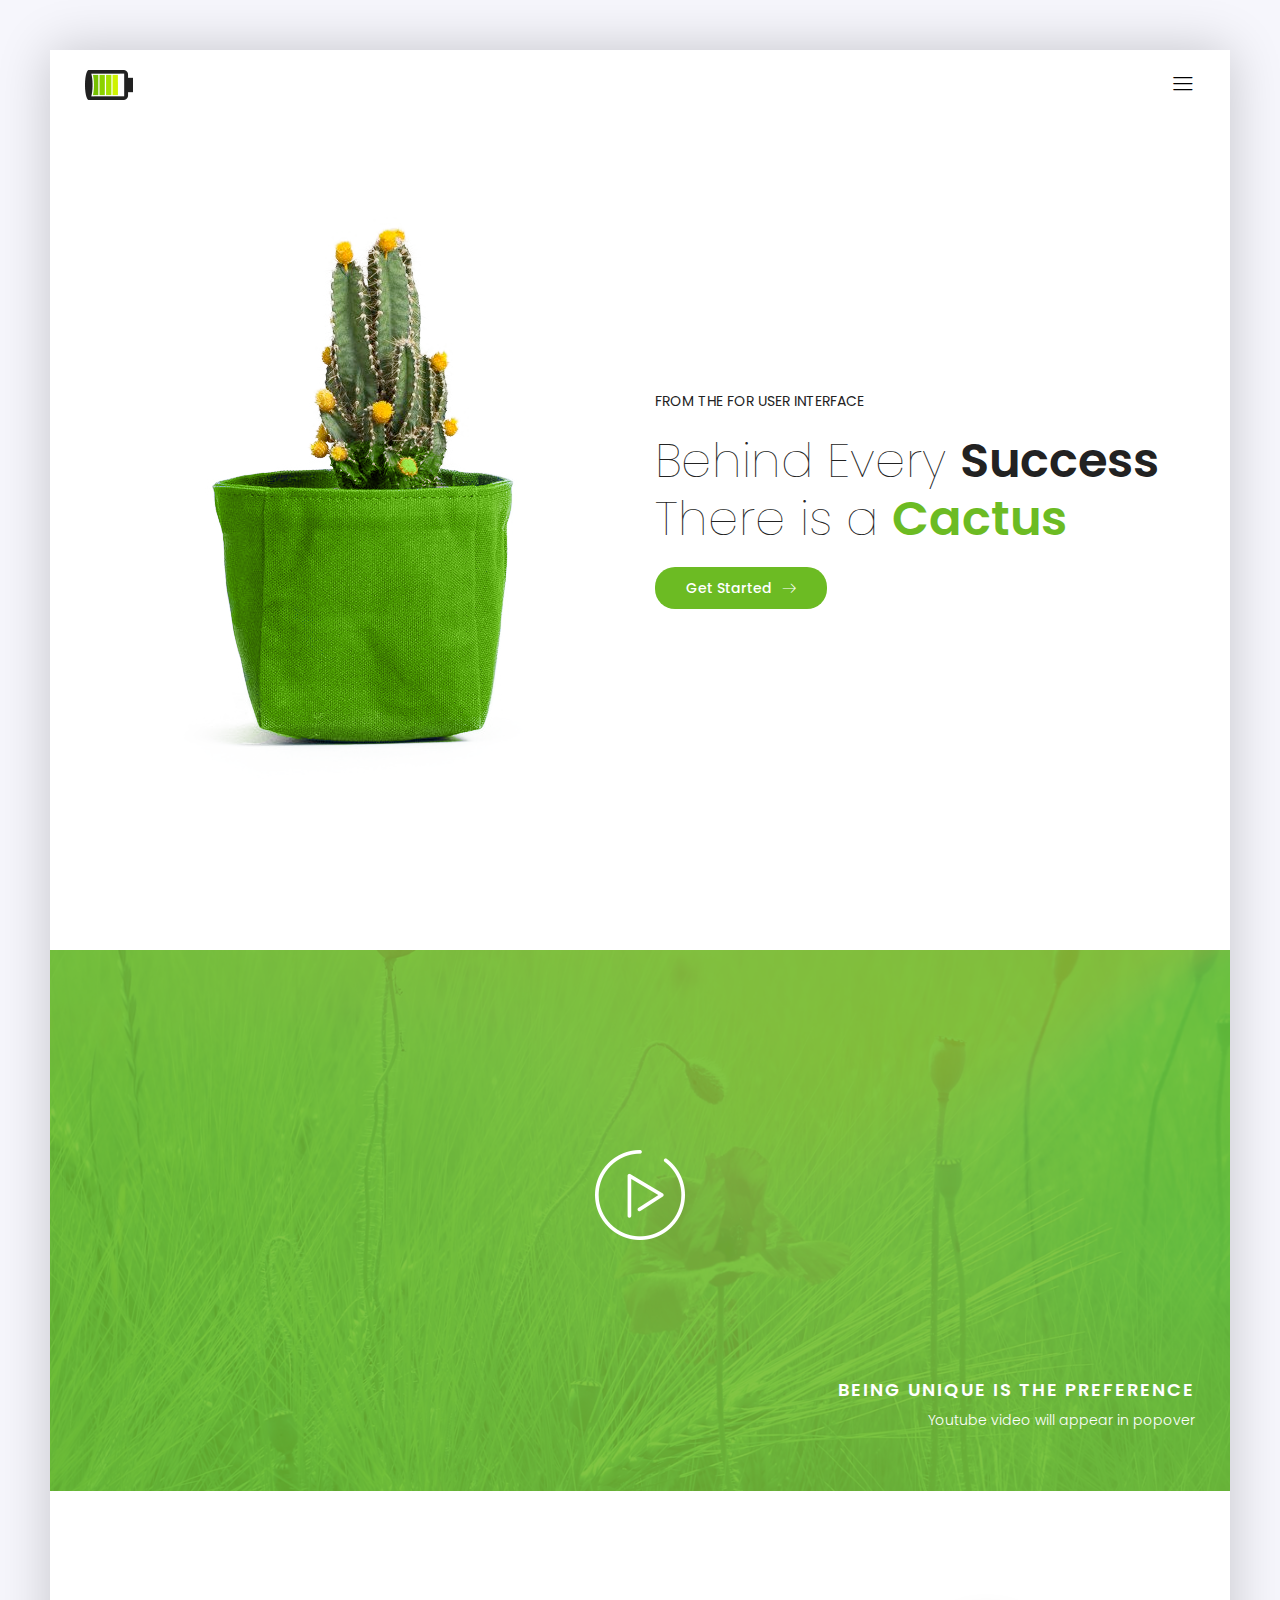
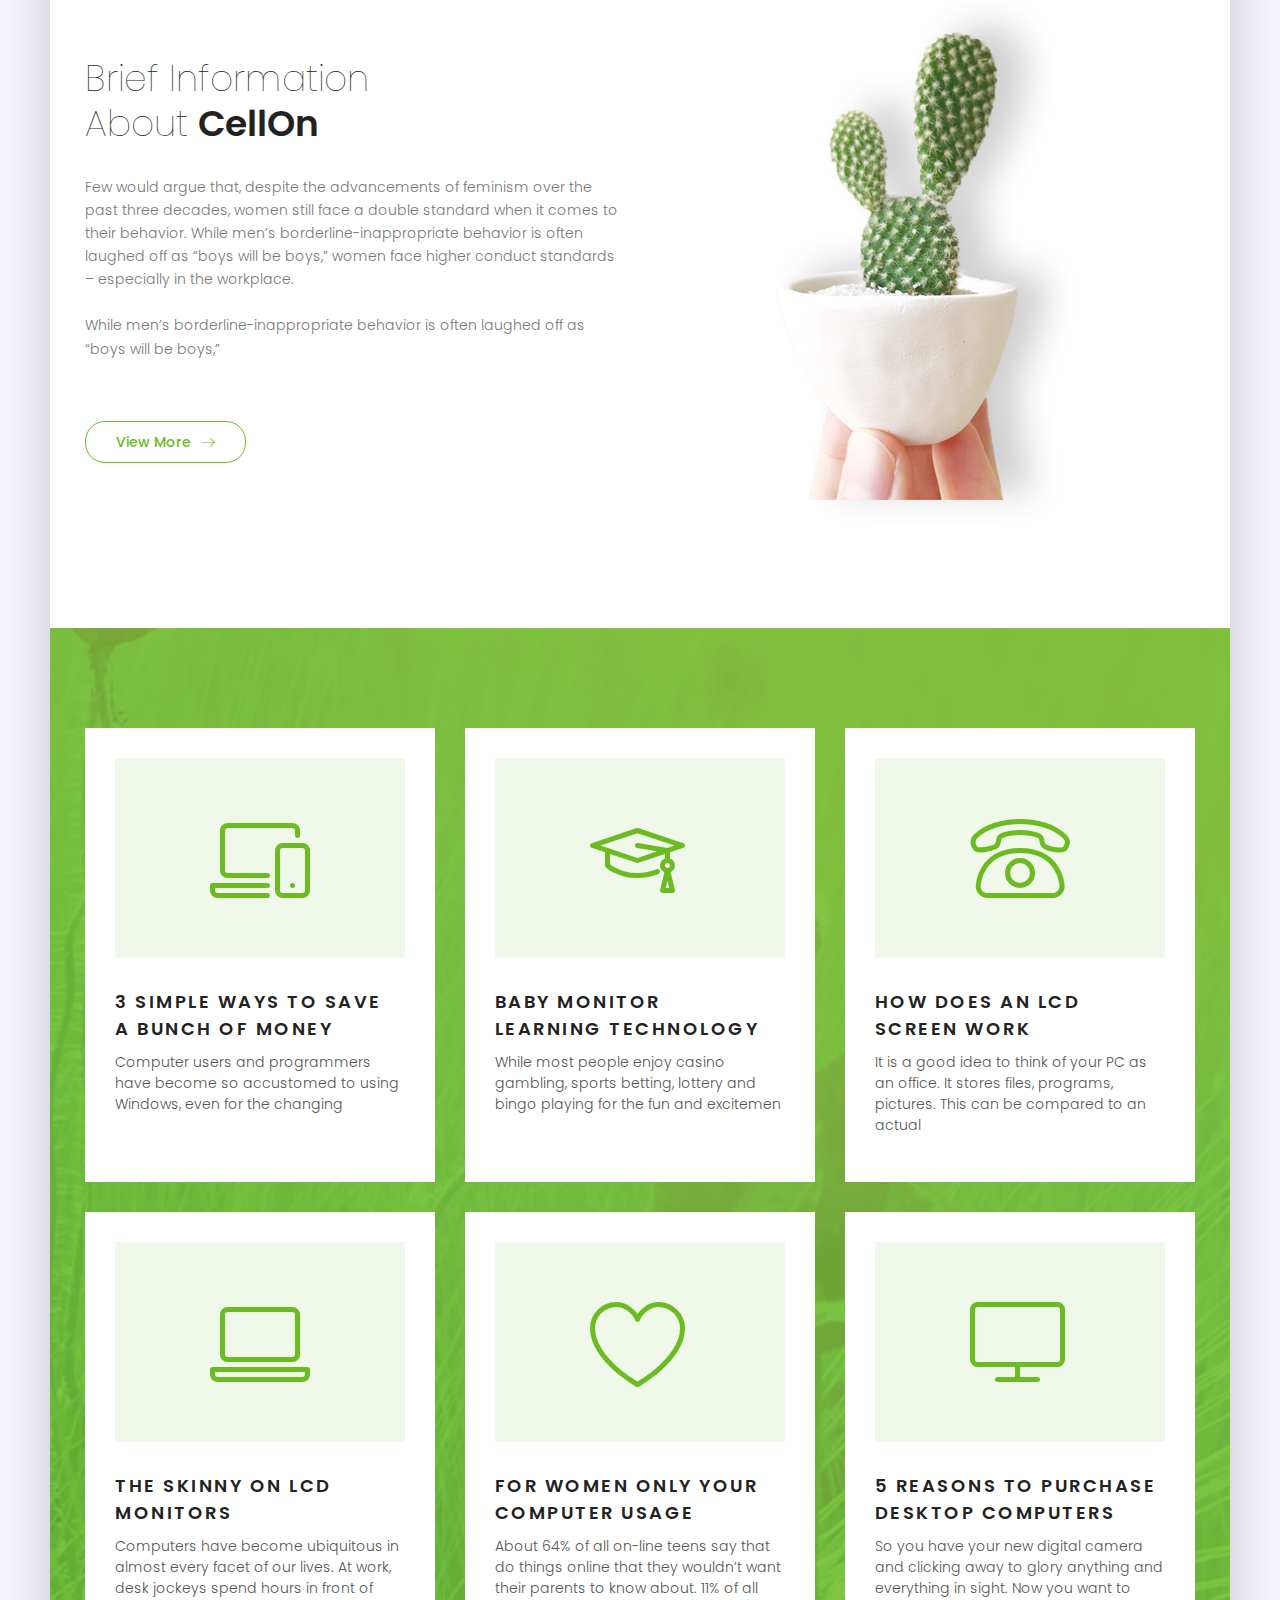
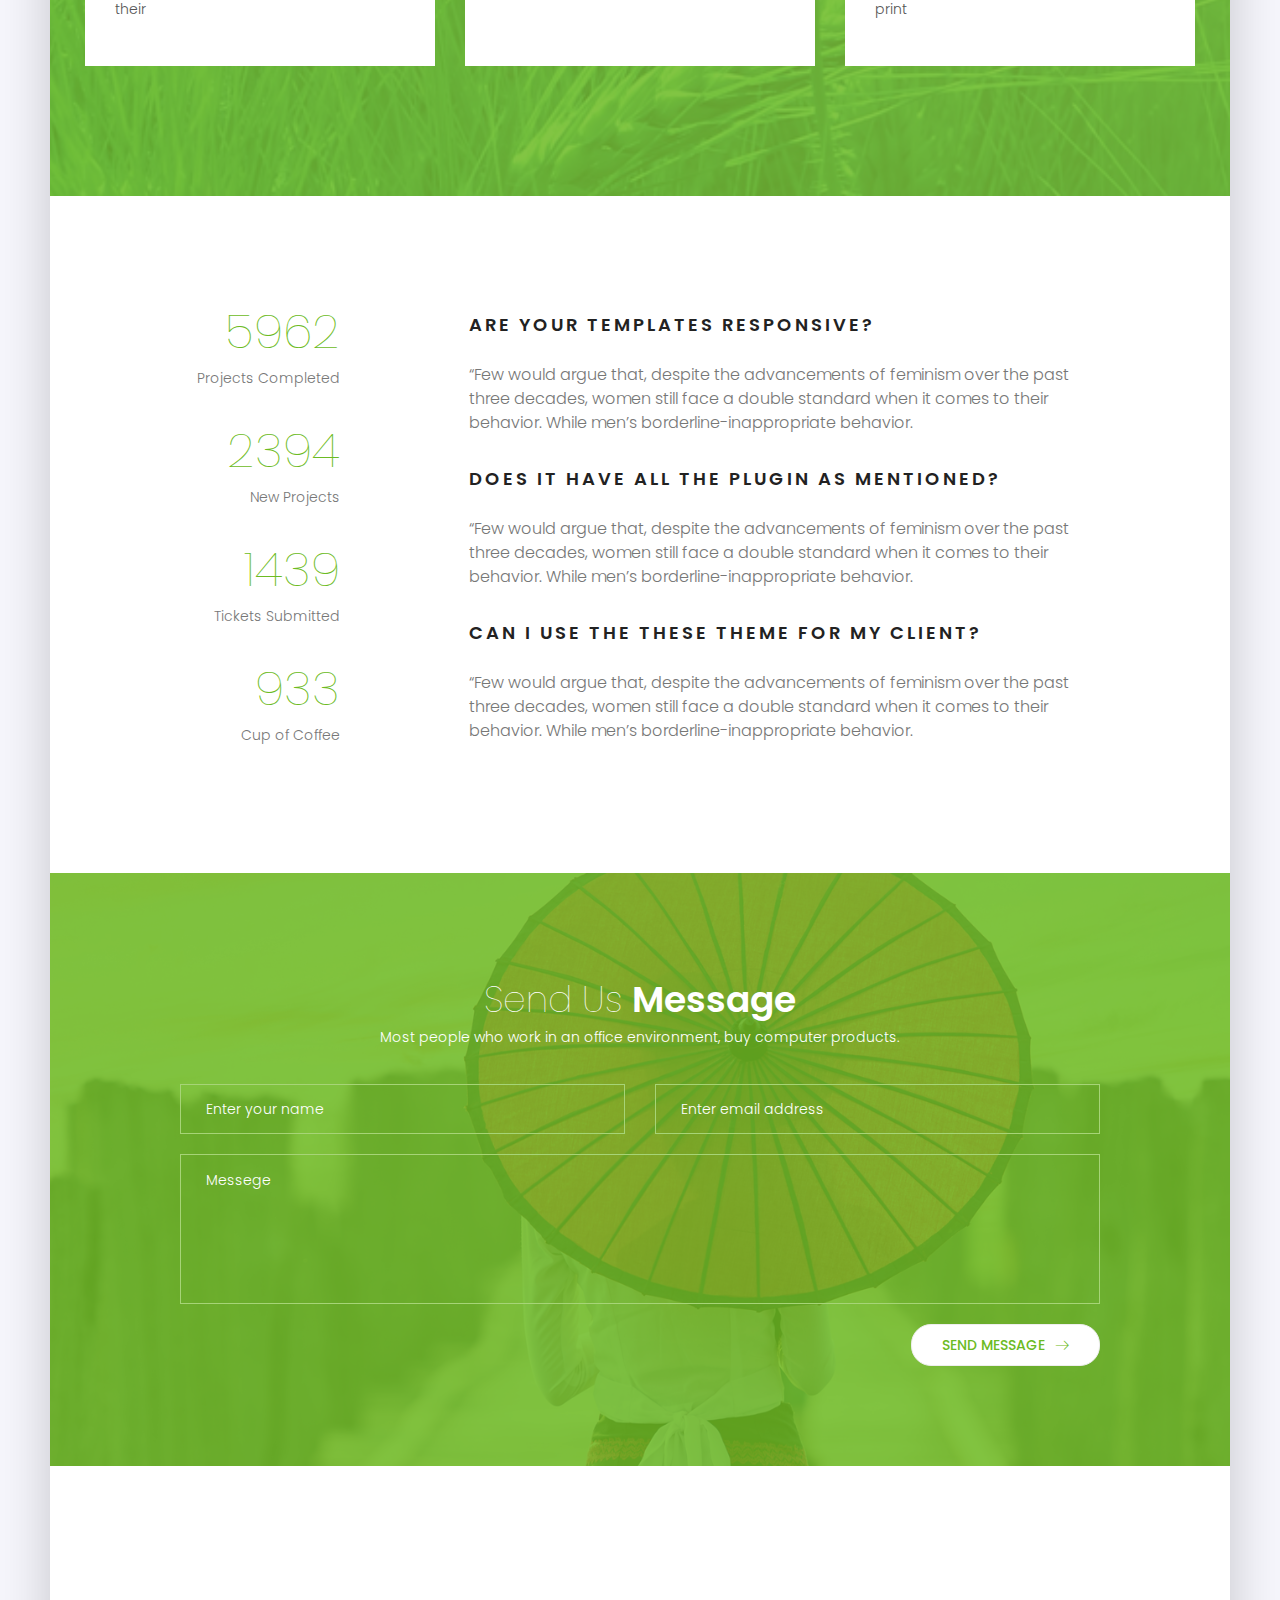
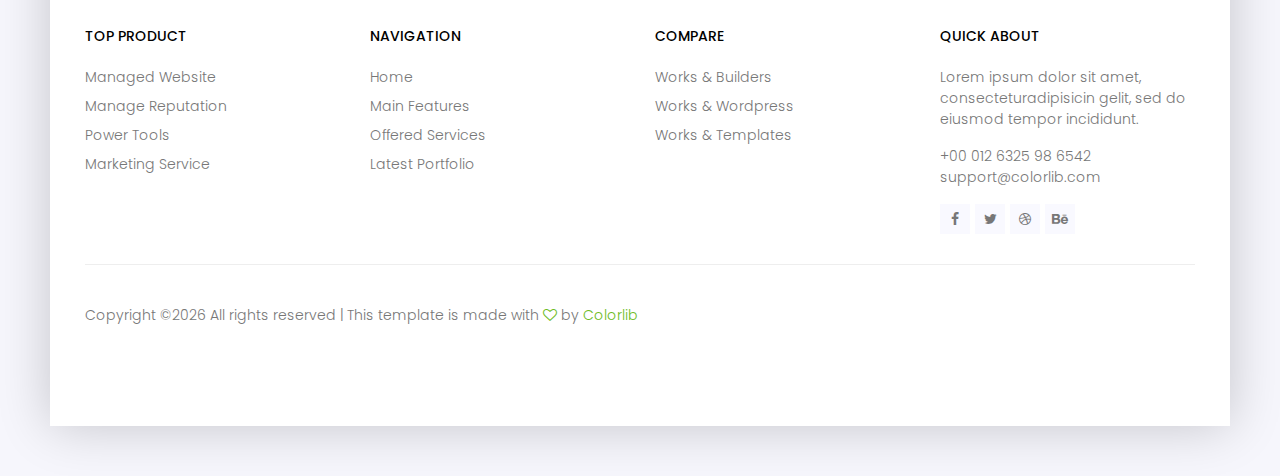
==== index.html @ 706c80f2 "Yolo" ====
<!DOCTYPE html>
<html lang="zxx" class="no-js">
<head>
	<!-- Mobile Specific Meta -->
	<meta name="viewport" content="width=device-width, initial-scale=1, shrink-to-fit=no">
	<!-- Favicon-->
	<link rel="shortcut icon" href="img/fav.png">
	<!-- Author Meta -->
	<meta name="author" content="Colorlib">
	<!-- Meta Description -->
	<meta name="description" content="">
	<!-- Meta Keyword -->
	<meta name="keywords" content="">
	<!-- meta character set -->
	<meta charset="UTF-8">
	<!-- Site Title -->
	<title>CellOn</title>

	<link href="https://fonts.googleapis.com/css?family=Poppins:100,300,500" rel="stylesheet">
		<!--
		CSS
		============================================= -->
		<link rel="stylesheet" href="css/linearicons.css">
		<link rel="stylesheet" href="css/owl.carousel.css">
		<link rel="stylesheet" href="css/font-awesome.min.css">
		<link rel="stylesheet" href="css/nice-select.css">
		<link rel="stylesheet" href="css/magnific-popup.css">
		<link rel="stylesheet" href="css/bootstrap.css">
		<link rel="stylesheet" href="css/main.css">
	</head>
	<body>
	<div class="oz-body-wrap">
		<!-- Start Header Area -->
		<header class="default-header">
			<div class="container-fluid">
				<div class="header-wrap">
					<div class="header-top d-flex justify-content-between align-items-center">
						<div class="logo">
							<a href="index.html"><img src="img/logo.png" alt=""></a>
						</div>
						<div class="main-menubar d-flex align-items-center">
							<nav class="hide">
								<a href="index.html">Home</a>
								<a href="generic.html">Generic</a>
								<a href="elements.html">Elements</a>
							</nav>
							<div class="menu-bar"><span class="lnr lnr-menu"></span></div>
						</div>
					</div>
				</div>
			</div>
		</header>
		<!-- End Header Area -->
		<!-- Start Banner Area -->
		<section class="banner-area relative">
			<div class="container">
				<div class="row fullscreen align-items-center justify-content-center">
					<div class="banner-left col-lg-6">
						<img class="d-flex mx-auto img-fluid" src="img/header-img.png" alt="">
					</div>
					<div class="col-lg-6">
						<div class="story-content">
							<h6 class="text-uppercase">From the for User interface</h6>
							<h1>Behind Every <span class="sp-1">Success</span><br>
							There is a <span class="sp-2">Cactus</span></h1>
							<a href="#" class="genric-btn primary circle arrow">Get Started<span class="lnr lnr-arrow-right"></span></a>
						</div>
					</div>
				</div>
			</div>
		</section>
		<!-- End Banner Area -->
		<!-- Start Video Area -->
		<section class="video-area pt-40 pb-40">
			<div class="overlay overlay-bg"></div>
			<div class="container">
				<div class="video-content">
					<a href="http://www.youtube.com/watch?v=0O2aH4XLbto" class="play-btn"><img src="img/play-btn.png" alt=""></a>
					<div class="video-desc">
						<h3 class="h2 text-white text-uppercase">Being unique is the preference</h3>
						<h4 class="text-white">Youtube video will appear in popover</h4>
					</div>
				</div>
			</div>
		</section>
		<!-- End Video Area -->
		<!-- Start about Area -->
		<section class="about-area pt-100 pb-100">
			<div class="container">
				<div class="row align-items-center">
					<div class="col-lg-6">
						<div class="story-content">
							<h2>Brief Information <br>
							About <span>CellOn</span></h2>
							<p class="mt-30">Few would argue that, despite the advancements of feminism over the past three decades, women still face a double standard when it comes to their behavior. While men’s borderline-inappropriate behavior is often laughed off as “boys will be boys,” women face higher conduct standards – especially in the workplace. <br> <br>
							While men’s borderline-inappropriate behavior is often laughed off as “boys will be boys,”
							</p>
							<a href="#" class="genric-btn primary-border circle arrow">View More<span class="lnr lnr-arrow-right"></span></a>
						</div>
					</div>
					<div class="col-lg-6">
						<img class="img-fluid d-flex mx-auto" src="img/about.png" alt="">
					</div>
				</div>
			</div>
		</section>
		<!-- End Team Force Area -->
		<!-- Start Feature Area -->
		<section class="feature-area pt-100 pb-100  relative">
			<div class="overlay overlay-bg"></div>
			<div class="container">
				<div class="row">
					<div class="col-lg-4 col-sm-6 d-flex align-items-stretch">
						<div class="single-feature">
							<div class="icon">
								<span class="lnr lnr-laptop-phone"></span>
							</div>
							<div class="desc">
								<h2 class="text-uppercase">3 Simple Ways To Save <br> A Bunch Of Money</h2>
								<p>
									Computer users and programmers have become so accustomed to using Windows, even for the changing
								</p>
							</div>
						</div>
					</div>
					<div class="col-lg-4 col-sm-6 d-flex align-items-stretch">
						<div class="single-feature">
							<div class="icon">
								<span class="lnr lnr-graduation-hat"></span>
							</div>
							<div class="desc">
								<h2 class="text-uppercase">Baby Monitor <br>Learning Technology</h2>
								<p>
									While most people enjoy casino gambling, sports betting, lottery and bingo playing for the fun and excitemen
								</p>
							</div>
						</div>
					</div>
					<div class="col-lg-4 col-sm-6 d-flex align-items-stretch">
						<div class="single-feature">
							<div class="icon">
								<span class="lnr lnr-phone"></span>
							</div>
							<div class="desc">
								<h2 class="text-uppercase">How Does An Lcd
								<br>Screen Work</h2>
								<p>
									It is a good idea to think of your PC as an office. It stores files, programs, pictures. This can be compared to an actual
								</p>
							</div>
						</div>
					</div>
					<div class="col-lg-4 col-sm-6 d-flex align-items-stretch">
						<div class="single-feature">
							<div class="icon">
								<span class="lnr lnr-laptop"></span>
							</div>
							<div class="desc">
								<h2 class="text-uppercase">The Skinny On Lcd <br>Monitors</h2>
								<p>
									Computers have become ubiquitous in almost every facet of our lives. At work, desk jockeys spend hours in front of their
								</p>
							</div>
						</div>
					</div>
					<div class="col-lg-4 col-sm-6 d-flex align-items-stretch">
						<div class="single-feature">
							<div class="icon">
								<span class="lnr lnr-heart"></span>
							</div>
							<div class="desc">
								<h2 class="text-uppercase">For Women Only Your<br>Computer Usage</h2>
								<p>
									About 64% of all on-line teens say that do things online that they wouldn’t want their parents to know about.   11% of all
								</p>
							</div>
						</div>
					</div>
					<div class="col-lg-4 col-sm-6 d-flex align-items-stretch">
						<div class="single-feature">
							<div class="icon">
								<span class="lnr lnr-screen"></span>
							</div>
							<div class="desc">
								<h2 class="text-uppercase">5 Reasons To Purchase<br> Desktop Computers</h2>
								<p>
									So you have your new digital camera and clicking away to glory anything and everything in sight. Now you want to print
								</p>
							</div>
						</div>
					</div>
				</div>
			</div>
		</section>
		<!-- Start Feature Area -->
		<!-- Start faq Area -->
		<section class="faq-area pt-100 pb-100">
			<div class="container">
				<div class="row">
					<div class="counter-left col-lg-3 col-md-3">
						<div class="single-facts">
							<h2 class="counter">5962</h2>
							<p>Projects Completed</p>
						</div>
						<div class="single-facts">
							<h2 class="counter">2394</h2>
							<p>New Projects</p>
						</div>
						<div class="single-facts">
							<h2 class="counter">1439</h2>
							<p>Tickets Submitted</p>
						</div>
						<div class="single-facts">
							<h2 class="counter">933</h2>
							<p>Cup of Coffee</p>
						</div>
					</div>
					<div class="faq-content col-lg-9 col-md-9">
						<div class="single-faq">
							<h2 class="text-uppercase">
								Are your Templates responsive?
							</h2>
							<p>
								“Few would argue that, despite the advancements of feminism over the past three decades, women still face a double standard when it comes to their behavior. While men’s borderline-inappropriate behavior.
							</p>
						</div>
						<div class="single-faq">
							<h2 class="text-uppercase">
								Does it have all the plugin as mentioned?
							</h2>
							<p>
								“Few would argue that, despite the advancements of feminism over the past three decades, women still face a double standard when it comes to their behavior. While men’s borderline-inappropriate behavior.
							</p>
						</div>
						<div class="single-faq">
							<h2 class="text-uppercase">
								Can i use the these theme for my client?
							</h2>
							<p>
								“Few would argue that, despite the advancements of feminism over the past three decades, women still face a double standard when it comes to their behavior. While men’s borderline-inappropriate behavior.
							</p>
						</div>
					</div>
				</div>
			</div>
		</section>
		<!-- Start faq Area -->
		<!-- Start Conatct- Area -->
		<section class="contact-area pt-100 pb-100 relative">
			<div class="overlay overlay-bg"></div>
			<div class="container">
				<div class="row justify-content-center text-center">
					<div class="single-contact col-lg-6 col-md-8">
						<h2 class="text-white">Send Us <span>Message</span></h2>
						<p class="text-white">
							Most people who work in an office environment, buy computer products.
						</p>
					</div>
				</div>
				<form id="myForm" action="mail.php" method="post" class="contact-form">
					<div class="row justify-content-center">
						<div class="col-lg-5">
							<input name="fname" placeholder="Enter your name" onfocus="this.placeholder = ''" onblur="this.placeholder = 'Enter your name'" class="common-input mt-20" required="" type="text">
						</div>
						<div class="col-lg-5">
							<input name="email" placeholder="Enter email address" pattern="[A-Za-z0-9._%+-]+@[A-Za-z0-9.-]+\.[A-Za-z]{1,63}$" onfocus="this.placeholder = ''" onblur="this.placeholder = 'Enter email address'" class="common-input mt-20" required="" type="email">
						</div>
						<div class="col-lg-10">
							<textarea class="common-textarea mt-20" name="message" placeholder="Messege" onfocus="this.placeholder = ''" onblur="this.placeholder = 'Messege'" required=""></textarea>
					</div>
					<div class="col-lg-10 d-flex justify-content-end">
						<button class="primary-btn white-bg d-inline-flex align-items-center mt-20"><span class="mr-10">Send Message</span><span class="lnr lnr-arrow-right"></span></button> <br>
					</div>
					<div class="alert-msg"></div>
					</div>
				</form>
			</div>
		</section>
		<!-- End Conatct- Area -->
		<!-- Strat Footer Area -->
		<footer class="section-gap">
			<div class="container">
				<div class="row pt-60">
					<div class="col-lg-3 col-sm-6">
						<div class="single-footer-widget">
							<h6 class="text-uppercase mb-20">Top Product</h6>
							<ul class="footer-nav">
								<li><a href="#">Managed Website</a></li>
								<li><a href="#">Manage Reputation</a></li>
								<li><a href="#">Power Tools</a></li>
								<li><a href="#">Marketing Service</a></li>
							</ul>
						</div>
					</div>
					<div class="col-lg-3 col-sm-6">
						<div class="single-footer-widget">
							<h6 class="text-uppercase mb-20">Navigation</h6>
							<ul class="footer-nav">
								<li><a href="#">Home</a></li>
								<li><a href="#">Main Features</a></li>
								<li><a href="#">Offered Services</a></li>
								<li><a href="#">Latest Portfolio</a></li>
							</ul>
						</div>
					</div>
					<div class="col-lg-3 col-sm-6">
						<div class="single-footer-widget">
							<h6 class="text-uppercase mb-20">Compare</h6>
							<ul class="footer-nav">
								<li><a href="#">Works & Builders</a></li>
								<li><a href="#">Works & Wordpress</a></li>
								<li><a href="#">Works & Templates</a></li>
							</ul>
						</div>
					</div>

					<div class="col-lg-3 col-sm-6">
						<div class="single-footer-widget">
							<h6 class="text-uppercase mb-20">Quick About</h6>
							<p>
								Lorem ipsum dolor sit amet, consecteturadipisicin gelit, sed do eiusmod tempor incididunt.
							</p>
							<p>
								+00 012 6325 98 6542 <br>
								support@colorlib.com
							</p>
							<div class="footer-social d-flex align-items-center">
								<a href="#"><i class="fa fa-facebook"></i></a>
								<a href="#"><i class="fa fa-twitter"></i></a>
								<a href="#"><i class="fa fa-dribbble"></i></a>
								<a href="#"><i class="fa fa-behance"></i></a>
							</div>
						</div>
					</div>
				</div>
				<div class="footer-bottom d-flex justify-content-between align-items-center flex-wrap">
					<!-- Link back to Colorlib can't be removed. Template is licensed under CC BY 3.0. -->
					<p class="footer-text m-0">Copyright &copy;<script>document.write(new Date().getFullYear());</script> All rights reserved | This template is made with <i class="fa fa-heart-o" aria-hidden="true"></i> by <a href="https://colorlib.com" target="_blank">Colorlib</a></p>
					<!-- Link back to Colorlib can't be removed. Template is licensed under CC BY 3.0. -->
				</div>
			</div>
		</footer>
		<!-- End Footer Area -->
	</div>

		<script src="js/vendor/jquery-2.2.4.min.js"></script>
		<script src="https://cdnjs.cloudflare.com/ajax/libs/popper.js/1.11.0/umd/popper.min.js" integrity="sha384-b/U6ypiBEHpOf/4+1nzFpr53nxSS+GLCkfwBdFNTxtclqqenISfwAzpKaMNFNmj4" crossorigin="anonymous"></script>
		<script src="js/vendor/bootstrap.min.js"></script>
		<script src="js/jquery.ajaxchimp.min.js"></script>
		<script src="js/owl.carousel.min.js"></script>
		<script src="js/jquery.nice-select.min.js"></script>
		<script src="js/jquery.magnific-popup.min.js"></script>
		<script src="js/jquery.counterup.min.js"></script>
		<script src="js/waypoints.min.js"></script>
		<script src="js/main.js"></script>
	</body>
</html>
---- css/linearicons.css ----
@font-face {
	font-family: 'Linearicons-Free';
	src:url('../fonts/Linearicons-Free.eot?w118d');
	src:url('../fonts/Linearicons-Free.eot?#iefixw118d') format('embedded-opentype'),
		url('../fonts/Linearicons-Free.woff2?w118d') format('woff2'),
		url('../fonts/Linearicons-Free.woff?w118d') format('woff'),
		url('../fonts/Linearicons-Free.ttf?w118d') format('truetype'),
		url('../fonts/Linearicons-Free.svg?w118d#Linearicons-Free') format('svg');
	font-weight: normal;
	font-style: normal;
}

.lnr {
	font-family: 'Linearicons-Free';
	speak: none;
	font-style: normal;
	font-weight: normal;
	font-variant: normal;
	text-transform: none;
	line-height: 1;

	/* Better Font Rendering =========== */
	-webkit-font-smoothing: antialiased;
	-moz-osx-font-smoothing: grayscale;
}

.lnr-home:before {
	content: "\e800";
}
.lnr-apartment:before {
	content: "\e801";
}
.lnr-pencil:before {
	content: "\e802";
}
.lnr-magic-wand:before {
	content: "\e803";
}
.lnr-drop:before {
	content: "\e804";
}
.lnr-lighter:before {
	content: "\e805";
}
.lnr-poop:before {
	content: "\e806";
}
.lnr-sun:before {
	content: "\e807";
}
.lnr-moon:before {
	content: "\e808";
}
.lnr-cloud:before {
	content: "\e809";
}
.lnr-cloud-upload:before {
	content: "\e80a";
}
.lnr-cloud-download:before {
	content: "\e80b";
}
.lnr-cloud-sync:before {
	content: "\e80c";
}
.lnr-cloud-check:before {
	content: "\e80d";
}
.lnr-database:before {
	content: "\e80e";
}
.lnr-lock:before {
	content: "\e80f";
}
.lnr-cog:before {
	content: "\e810";
}
.lnr-trash:before {
	content: "\e811";
}
.lnr-dice:before {
	content: "\e812";
}
.lnr-heart:before {
	content: "\e813";
}
.lnr-star:before {
	content: "\e814";
}
.lnr-star-half:before {
	content: "\e815";
}
.lnr-star-empty:before {
	content: "\e816";
}
.lnr-flag:before {
	content: "\e817";
}
.lnr-envelope:before {
	content: "\e818";
}
.lnr-paperclip:before {
	content: "\e819";
}
.lnr-inbox:before {
	content: "\e81a";
}
.lnr-eye:before {
	content: "\e81b";
}
.lnr-printer:before {
	content: "\e81c";
}
.lnr-file-empty:before {
	content: "\e81d";
}
.lnr-file-add:before {
	content: "\e81e";
}
.lnr-enter:before {
	content: "\e81f";
}
.lnr-exit:before {
	content: "\e820";
}
.lnr-graduation-hat:before {
	content: "\e821";
}
.lnr-license:before {
	content: "\e822";
}
.lnr-music-note:before {
	content: "\e823";
}
.lnr-film-play:before {
	content: "\e824";
}
.lnr-camera-video:before {
	content: "\e825";
}
.lnr-camera:before {
	content: "\e826";
}
.lnr-picture:before {
	content: "\e827";
}
.lnr-book:before {
	content: "\e828";
}
.lnr-bookmark:before {
	content: "\e829";
}
.lnr-user:before {
	content: "\e82a";
}
.lnr-users:before {
	content: "\e82b";
}
.lnr-shirt:before {
	content: "\e82c";
}
.lnr-store:before {
	content: "\e82d";
}
.lnr-cart:before {
	content: "\e82e";
}
.lnr-tag:before {
	content: "\e82f";
}
.lnr-phone-handset:before {
	content: "\e830";
}
.lnr-phone:before {
	content: "\e831";
}
.lnr-pushpin:before {
	content: "\e832";
}
.lnr-map-marker:before {
	content: "\e833";
}
.lnr-map:before {
	content: "\e834";
}
.lnr-location:before {
	content: "\e835";
}
.lnr-calendar-full:before {
	content: "\e836";
}
.lnr-keyboard:before {
	content: "\e837";
}
.lnr-spell-check:before {
	content: "\e838";
}
.lnr-screen:before {
	content: "\e839";
}
.lnr-smartphone:before {
	content: "\e83a";
}
.lnr-tablet:before {
	content: "\e83b";
}
.lnr-laptop:before {
	content: "\e83c";
}
.lnr-laptop-phone:before {
	content: "\e83d";
}
.lnr-power-switch:before {
	content: "\e83e";
}
.lnr-bubble:before {
	content: "\e83f";
}
.lnr-heart-pulse:before {
	content: "\e840";
}
.lnr-construction:before {
	content: "\e841";
}
.lnr-pie-chart:before {
	content: "\e842";
}
.lnr-chart-bars:before {
	content: "\e843";
}
.lnr-gift:before {
	content: "\e844";
}
.lnr-diamond:before {
	content: "\e845";
}
.lnr-linearicons:before {
	content: "\e846";
}
.lnr-dinner:before {
	content: "\e847";
}
.lnr-coffee-cup:before {
	content: "\e848";
}
.lnr-leaf:before {
	content: "\e849";
}
.lnr-paw:before {
	content: "\e84a";
}
.lnr-rocket:before {
	content: "\e84b";
}
.lnr-briefcase:before {
	content: "\e84c";
}
.lnr-bus:before {
	content: "\e84d";
}
.lnr-car:before {
	content: "\e84e";
}
.lnr-train:before {
	content: "\e84f";
}
.lnr-bicycle:before {
	content: "\e850";
}
.lnr-wheelchair:before {
	content: "\e851";
}
.lnr-select:before {
	content: "\e852";
}
.lnr-earth:before {
	content: "\e853";
}
.lnr-smile:before {
	content: "\e854";
}
.lnr-sad:before {
	content: "\e855";
}
.lnr-neutral:before {
	content: "\e856";
}
.lnr-mustache:before {
	content: "\e857";
}
.lnr-alarm:before {
	content: "\e858";
}
.lnr-bullhorn:before {
	content: "\e859";
}
.lnr-volume-high:before {
	content: "\e85a";
}
.lnr-volume-medium:before {
	content: "\e85b";
}
.lnr-volume-low:before {
	content: "\e85c";
}
.lnr-volume:before {
	content: "\e85d";
}
.lnr-mic:before {
	content: "\e85e";
}
.lnr-hourglass:before {
	content: "\e85f";
}
.lnr-undo:before {
	content: "\e860";
}
.lnr-redo:before {
	content: "\e861";
}
.lnr-sync:before {
	content: "\e862";
}
.lnr-history:before {
	content: "\e863";
}
.lnr-clock:before {
	content: "\e864";
}
.lnr-download:before {
	content: "\e865";
}
.lnr-upload:before {
	content: "\e866";
}
.lnr-enter-down:before {
	content: "\e867";
}
.lnr-exit-up:before {
	content: "\e868";
}
.lnr-bug:before {
	content: "\e869";
}
.lnr-code:before {
	content: "\e86a";
}
.lnr-link:before {
	content: "\e86b";
}
.lnr-unlink:before {
	content: "\e86c";
}
.lnr-thumbs-up:before {
	content: "\e86d";
}
.lnr-thumbs-down:before {
	content: "\e86e";
}
.lnr-magnifier:before {
	content: "\e86f";
}
.lnr-cross:before {
	content: "\e870";
}
.lnr-menu:before {
	content: "\e871";
}
.lnr-list:before {
	content: "\e872";
}
.lnr-chevron-up:before {
	content: "\e873";
}
.lnr-chevron-down:before {
	content: "\e874";
}
.lnr-chevron-left:before {
	content: "\e875";
}
.lnr-chevron-right:before {
	content: "\e876";
}
.lnr-arrow-up:before {
	content: "\e877";
}
.lnr-arrow-down:before {
	content: "\e878";
}
.lnr-arrow-left:before {
	content: "\e879";
}
.lnr-arrow-right:before {
	content: "\e87a";
}
.lnr-move:before {
	content: "\e87b";
}
.lnr-warning:before {
	content: "\e87c";
}
.lnr-question-circle:before {
	content: "\e87d";
}
.lnr-menu-circle:before {
	content: "\e87e";
}
.lnr-checkmark-circle:before {
	content: "\e87f";
}
.lnr-cross-circle:before {
	content: "\e880";
}
.lnr-plus-circle:before {
	content: "\e881";
}
.lnr-circle-minus:before {
	content: "\e882";
}
.lnr-arrow-up-circle:before {
	content: "\e883";
}
.lnr-arrow-down-circle:before {
	content: "\e884";
}
.lnr-arrow-left-circle:before {
	content: "\e885";
}
.lnr-arrow-right-circle:before {
	content: "\e886";
}
.lnr-chevron-up-circle:before {
	content: "\e887";
}
.lnr-chevron-down-circle:before {
	content: "\e888";
}
.lnr-chevron-left-circle:before {
	content: "\e889";
}
.lnr-chevron-right-circle:before {
	content: "\e88a";
}
.lnr-crop:before {
	content: "\e88b";
}
.lnr-frame-expand:before {
	content: "\e88c";
}
.lnr-frame-contract:before {
	content: "\e88d";
}
.lnr-layers:before {
	content: "\e88e";
}
.lnr-funnel:before {
	content: "\e88f";
}
.lnr-text-format:before {
	content: "\e890";
}
.lnr-text-format-remove:before {
	content: "\e891";
}
.lnr-text-size:before {
	content: "\e892";
}
.lnr-bold:before {
	content: "\e893";
}
.lnr-italic:before {
	content: "\e894";
}
.lnr-underline:before {
	content: "\e895";
}
.lnr-strikethrough:before {
	content: "\e896";
}
.lnr-highlight:before {
	content: "\e897";
}
.lnr-text-align-left:before {
	content: "\e898";
}
.lnr-text-align-center:before {
	content: "\e899";
}
.lnr-text-align-right:before {
	content: "\e89a";
}
.lnr-text-align-justify:before {
	content: "\e89b";
}
.lnr-line-spacing:before {
	content: "\e89c";
}
.lnr-indent-increase:before {
	content: "\e89d";
}
.lnr-indent-decrease:before {
	content: "\e89e";
}
.lnr-pilcrow:before {
	content: "\e89f";
}
.lnr-direction-ltr:before {
	content: "\e8a0";
}
.lnr-direction-rtl:before {
	content: "\e8a1";
}
.lnr-page-break:before {
	content: "\e8a2";
}
.lnr-sort-alpha-asc:before {
	content: "\e8a3";
}
.lnr-sort-amount-asc:before {
	content: "\e8a4";
}
.lnr-hand:before {
	content: "\e8a5";
}
.lnr-pointer-up:before {
	content: "\e8a6";
}
.lnr-pointer-right:before {
	content: "\e8a7";
}
.lnr-pointer-down:before {
	content: "\e8a8";
}
.lnr-pointer-left:before {
	content: "\e8a9";
}
---- css/nice-select.css ----
.nice-select {
  -webkit-tap-highlight-color: transparent;
  background-color: #fff;
  border-radius: 5px;
  border: solid 1px #e8e8e8;
  box-sizing: border-box;
  clear: both;
  cursor: pointer;
  display: block;
  float: left;
  font-family: inherit;
  font-size: 14px;
  font-weight: normal;
  height: 42px;
  line-height: 40px;
  outline: none;
  padding-left: 18px;
  padding-right: 30px;
  position: relative;
  text-align: left !important;
  -webkit-transition: all 0.2s ease-in-out;
  transition: all 0.2s ease-in-out;
  -webkit-user-select: none;
     -moz-user-select: none;
      -ms-user-select: none;
          user-select: none;
  white-space: nowrap;
  width: auto; }
  .nice-select:hover {
    border-color: #dbdbdb; }
  .nice-select:active, .nice-select.open, .nice-select:focus {
    border-color: #999; }
  .nice-select:after {
    border-bottom: 2px solid #999;
    border-right: 2px solid #999;
    content: '';
    display: block;
    height: 5px;
    margin-top: -4px;
    pointer-events: none;
    position: absolute;
    right: 12px;
    top: 50%;
    -webkit-transform-origin: 66% 66%;
        -ms-transform-origin: 66% 66%;
            transform-origin: 66% 66%;
    -webkit-transform: rotate(45deg);
        -ms-transform: rotate(45deg);
            transform: rotate(45deg);
    -webkit-transition: all 0.15s ease-in-out;
    transition: all 0.15s ease-in-out;
    width: 5px; }
  .nice-select.open:after {
    -webkit-transform: rotate(-135deg);
        -ms-transform: rotate(-135deg);
            transform: rotate(-135deg); }
  .nice-select.open .list {
    opacity: 1;
    pointer-events: auto;
    -webkit-transform: scale(1) translateY(0);
        -ms-transform: scale(1) translateY(0);
            transform: scale(1) translateY(0); }
  .nice-select.disabled {
    border-color: #ededed;
    color: #999;
    pointer-events: none; }
    .nice-select.disabled:after {
      border-color: #cccccc; }
  .nice-select.wide {
    width: 100%; }
    .nice-select.wide .list {
      left: 0 !important;
      right: 0 !important; }
  .nice-select.right {
    float: right; }
    .nice-select.right .list {
      left: auto;
      right: 0; }
  .nice-select.small {
    font-size: 12px;
    height: 36px;
    line-height: 34px; }
    .nice-select.small:after {
      height: 4px;
      width: 4px; }
    .nice-select.small .option {
      line-height: 34px;
      min-height: 34px; }
  .nice-select .list {
    background-color: #fff;
    border-radius: 5px;
    box-shadow: 0 0 0 1px rgba(68, 68, 68, 0.11);
    box-sizing: border-box;
    margin-top: 4px;
    opacity: 0;
    overflow: hidden;
    padding: 0;
    pointer-events: none;
    position: absolute;
    top: 100%;
    left: 0;
    -webkit-transform-origin: 50% 0;
        -ms-transform-origin: 50% 0;
            transform-origin: 50% 0;
    -webkit-transform: scale(0.75) translateY(-21px);
        -ms-transform: scale(0.75) translateY(-21px);
            transform: scale(0.75) translateY(-21px);
    -webkit-transition: all 0.2s cubic-bezier(0.5, 0, 0, 1.25), opacity 0.15s ease-out;
    transition: all 0.2s cubic-bezier(0.5, 0, 0, 1.25), opacity 0.15s ease-out;
    z-index: 9; }
    .nice-select .list:hover .option:not(:hover) {
      background-color: transparent !important; }
  .nice-select .option {
    cursor: pointer;
    font-weight: 400;
    line-height: 40px;
    list-style: none;
    min-height: 40px;
    outline: none;
    padding-left: 18px;
    padding-right: 29px;
    text-align: left;
    -webkit-transition: all 0.2s;
    transition: all 0.2s; }
    .nice-select .option:hover, .nice-select .option.focus, .nice-select .option.selected.focus {
      background-color: #f6f6f6; }
    .nice-select .option.selected {
      font-weight: bold; }
    .nice-select .option.disabled {
      background-color: transparent;
      color: #999;
      cursor: default; }

.no-csspointerevents .nice-select .list {
  display: none; }

.no-csspointerevents .nice-select.open .list {
  display: block; }
---- css/main.css ----
::-moz-selection{background-color:#6cbb23;color:#fff}::selection{background-color:#6cbb23;color:#fff}::-webkit-input-placeholder{color:#000;font-weight:300}:-moz-placeholder{color:#000;opacity:1;font-weight:300}::-moz-placeholder{color:#000;opacity:1;font-weight:300}:-ms-input-placeholder{color:#000;font-weight:300}::-ms-input-placeholder{color:#000;font-weight:300}body{color:#777;font-family:"Poppins",sans-serif;font-size:14px;font-weight:300;line-height:1.5em;position:relative}ol,ul{margin:0;padding:0;list-style:none}select{display:block}figure{margin:0}a{-webkit-transition:all 0.3s ease 0s;-moz-transition:all 0.3s ease 0s;-o-transition:all 0.3s ease 0s;transition:all 0.3s ease 0s}iframe{border:0}a,a:focus,a:hover{text-decoration:none;outline:0;color:#777}.btn.active.focus,.btn.active:focus,.btn.focus,.btn.focus:active,.btn:active:focus,.btn:focus{text-decoration:none;outline:0}.card-panel{margin:0;padding:60px}.btn i,.btn-large i,.btn-floating i,.btn-large i,.btn-flat i{font-size:1em;line-height:inherit}.gray-bg{background:#f9f9ff}h1,h2,h3,h4,h5,h6{font-family:"Poppins",sans-serif;color:#222;line-height:1.5em;margin-bottom:0;margin-top:0;font-weight:500}.h1,.h2,.h3,.h4,.h5,.h6{margin-bottom:0;margin-top:0;font-family:"Poppins",sans-serif;font-weight:600;color:#222}h1,.h1{font-size:36px}h2,.h2{font-size:30px}h3,.h3{font-size:24px}h4,.h4{font-size:18px}h5,.h5{font-size:16px}h6,.h6{font-size:14px;color:#222}td,th{border-radius:0px}.clear::before,.clear::after{content:" ";display:table}.clear::after{clear:both}.fz-11{font-size:11px}.fz-12{font-size:12px}.fz-13{font-size:13px}.fz-14{font-size:14px}.fz-15{font-size:15px}.fz-16{font-size:16px}.fz-18{font-size:18px}.fz-30{font-size:30px}.fz-48{font-size:48px !important}.fw100{font-weight:100}.fw300{font-weight:300}.fw400{font-weight:400 !important}.fw500{font-weight:500}.f700{font-weight:700}.fsi{font-style:italic}.mt-10{margin-top:10px}.mt-15{margin-top:15px}.mt-20{margin-top:20px}.mt-25{margin-top:25px}.mt-30{margin-top:30px}.mt-35{margin-top:35px}.mt-40{margin-top:40px}.mt-50{margin-top:50px}.mt-60{margin-top:60px}.mt-70{margin-top:70px}.mt-80{margin-top:80px}.mt-100{margin-top:100px}.mt-120{margin-top:120px}.mt-150{margin-top:150px}.ml-0{margin-left:0 !important}.ml-5{margin-left:5px !important}.ml-10{margin-left:10px}.ml-15{margin-left:15px}.ml-20{margin-left:20px}.ml-30{margin-left:30px}.ml-50{margin-left:50px}.mr-0{margin-right:0 !important}.mr-5{margin-right:5px !important}.mr-15{margin-right:15px}.mr-10{margin-right:10px}.mr-20{margin-right:20px}.mr-30{margin-right:30px}.mr-50{margin-right:50px}.mb-0{margin-bottom:0px}.mb-0-i{margin-bottom:0px !important}.mb-5{margin-bottom:5px}.mb-10{margin-bottom:10px}.mb-15{margin-bottom:15px}.mb-20{margin-bottom:20px}.mb-25{margin-bottom:25px}.mb-30{margin-bottom:30px}.mb-40{margin-bottom:40px}.mb-50{margin-bottom:50px}.mb-60{margin-bottom:60px}.mb-70{margin-bottom:70px}.mb-80{margin-bottom:80px}.mb-90{margin-bottom:90px}.mb-100{margin-bottom:100px}.pt-0{padding-top:0px}.pt-10{padding-top:10px}.pt-15{padding-top:15px}.pt-20{padding-top:20px}.pt-25{padding-top:25px}.pt-30{padding-top:30px}.pt-40{padding-top:40px}.pt-50{padding-top:50px}.pt-60{padding-top:60px}.pt-70{padding-top:70px}.pt-80{padding-top:80px}.pt-90{padding-top:90px}.pt-100{padding-top:100px}.pt-150{padding-top:150px}.pb-0{padding-bottom:0px}.pb-10{padding-bottom:10px}.pb-15{padding-bottom:15px}.pb-20{padding-bottom:20px}.pb-25{padding-bottom:25px}.pb-30{padding-bottom:30px}.pb-40{padding-bottom:40px}.pb-50{padding-bottom:50px}.pb-60{padding-bottom:60px}.pb-70{padding-bottom:70px}.pb-80{padding-bottom:80px}.pb-90{padding-bottom:90px}.pb-100{padding-bottom:100px}.pb-150{padding-bottom:150px}.pr-30{padding-right:30px}.pl-30{padding-left:30px}.p-40{padding:40px}.float-left{float:left}.float-right{float:right}.text-italic{font-style:italic}.text-white{color:#fff}.transition{-webkit-transition:all 0.3s ease 0s;-moz-transition:all 0.3s ease 0s;-o-transition:all 0.3s ease 0s;transition:all 0.3s ease 0s}.section-full{padding:100px 0}.section-half{padding:75px 0}.flex{display:-webkit-box;display:-webkit-flex;display:-moz-flex;display:-ms-flexbox;display:flex}.inline-flex{display:-webkit-inline-box;display:-webkit-inline-flex;display:-moz-inline-flex;display:-ms-inline-flexbox;display:inline-flex}.flex-grow{-webkit-box-flex:1;-webkit-flex-grow:1;-moz-flex-grow:1;-ms-flex-positive:1;flex-grow:1}.flex-wrap{-webkit-flex-wrap:wrap;-moz-flex-wrap:wrap;-ms-flex-wrap:wrap;flex-wrap:wrap}.flex-left{-webkit-box-pack:start;-ms-flex-pack:start;-webkit-justify-content:flex-start;-moz-justify-content:flex-start;justify-content:flex-start}.flex-middle{-webkit-box-align:center;-ms-flex-align:center;-webkit-align-items:center;-moz-align-items:center;align-items:center}.flex-right{-webkit-box-pack:end;-ms-flex-pack:end;-webkit-justify-content:flex-end;-moz-justify-content:flex-end;justify-content:flex-end}.flex-top{-webkit-align-self:flex-start;-moz-align-self:flex-start;-ms-flex-item-align:start;align-self:flex-start}.flex-center{-webkit-box-pack:center;-ms-flex-pack:center;-webkit-justify-content:center;-moz-justify-content:center;justify-content:center}.flex-bottom{-webkit-align-self:flex-end;-moz-align-self:flex-end;-ms-flex-item-align:end;align-self:flex-end}.space-between{-webkit-box-pack:justify;-ms-flex-pack:justify;-webkit-justify-content:space-between;-moz-justify-content:space-between;justify-content:space-between}.space-around{-ms-flex-pack:distribute;-webkit-justify-content:space-around;-moz-justify-content:space-around;justify-content:space-around}.flex-column{-webkit-box-direction:normal;-webkit-box-orient:vertical;-webkit-flex-direction:column;-moz-flex-direction:column;-ms-flex-direction:column;flex-direction:column}.flex-cell{display:-webkit-box;display:-webkit-flex;display:-moz-flex;display:-ms-flexbox;display:flex;-webkit-box-flex:1;-webkit-flex-grow:1;-moz-flex-grow:1;-ms-flex-positive:1;flex-grow:1}.display-table{display:table}.light{color:#fff}.dark{color:#000}.relative{position:relative}.overflow-hidden{overflow:hidden}.overlay{position:absolute;left:0;right:0;top:0;bottom:0}.container.fullwidth{width:100%}.container.no-padding{padding-left:0;padding-right:0}.no-padding{padding:0}.section-bg{background:#f9fafc}@media (max-width: 767px){.no-flex-xs{display:block !important}}.row.no-margin{margin-left:0;margin-right:0}.sample-text-area{background:#fff;padding:100px 0 70px 0}.text-heading{margin-bottom:30px;font-size:24px}b,i,sup,sub,u,del{color:#6cbb23}h1{font-size:36px}h2{font-size:30px}h3{font-size:24px}h4{font-size:18px}h5{font-size:16px}h6{font-size:14px}h1,h2,h3,h4,h5,h6{line-height:1.5em}.typography h1,.typography h2,.typography h3,.typography h4,.typography h5,.typography h6{color:#777}.button-area{background:#fff}.button-area .border-top-generic{padding:70px 15px;border-top:1px dotted #eee}.button-group-area .genric-btn{margin-right:10px;margin-top:10px}.button-group-area .genric-btn:last-child{margin-right:0}.genric-btn{display:inline-block;outline:none;line-height:40px;padding:0 30px;font-size:1em;text-align:center;text-decoration:none;font-weight:500;cursor:pointer;-webkit-transition:all 0.3s ease 0s;-moz-transition:all 0.3s ease 0s;-o-transition:all 0.3s ease 0s;transition:all 0.3s ease 0s}.genric-btn:focus{outline:none}.genric-btn.e-large{padding:0 40px;line-height:50px}.genric-btn.large{line-height:45px}.genric-btn.medium{line-height:30px}.genric-btn.small{line-height:25px}.genric-btn.radius{border-radius:3px}.genric-btn.circle{border-radius:20px}.genric-btn.arrow{display:-webkit-inline-box;display:-ms-inline-flexbox;display:inline-flex;-webkit-box-align:center;-ms-flex-align:center;align-items:center}.genric-btn.arrow span{margin-left:10px}.genric-btn.default{color:#222;background:#f9f9ff;border:1px solid transparent}.genric-btn.default:hover{border:1px solid #f9f9ff;background:#fff}.genric-btn.default-border{border:1px solid #f9f9ff;background:#fff}.genric-btn.default-border:hover{color:#222;background:#f9f9ff;border:1px solid transparent}.genric-btn.primary{color:#fff;background:#6cbb23;border:1px solid transparent}.genric-btn.primary:hover{color:#6cbb23;border:1px solid #6cbb23;background:#fff}.genric-btn.primary-border{color:#6cbb23;border:1px solid #6cbb23;background:#fff}.genric-btn.primary-border:hover{color:#fff;background:#6cbb23;border:1px solid transparent}.genric-btn.success{color:#fff;background:#4cd3e3;border:1px solid transparent}.genric-btn.success:hover{color:#4cd3e3;border:1px solid #4cd3e3;background:#fff}.genric-btn.success-border{color:#4cd3e3;border:1px solid #4cd3e3;background:#fff}.genric-btn.success-border:hover{color:#fff;background:#4cd3e3;border:1px solid transparent}.genric-btn.info{color:#fff;background:#38a4ff;border:1px solid transparent}.genric-btn.info:hover{color:#38a4ff;border:1px solid #38a4ff;background:#fff}.genric-btn.info-border{color:#38a4ff;border:1px solid #38a4ff;background:#fff}.genric-btn.info-border:hover{color:#fff;background:#38a4ff;border:1px solid transparent}.genric-btn.warning{color:#fff;background:#f4e700;border:1px solid transparent}.genric-btn.warning:hover{color:#f4e700;border:1px solid #f4e700;background:#fff}.genric-btn.warning-border{color:#f4e700;border:1px solid #f4e700;background:#fff}.genric-btn.warning-border:hover{color:#fff;background:#f4e700;border:1px solid transparent}.genric-btn.danger{color:#fff;background:#f44a40;border:1px solid transparent}.genric-btn.danger:hover{color:#f44a40;border:1px solid #f44a40;background:#fff}.genric-btn.danger-border{color:#f44a40;border:1px solid #f44a40;background:#fff}.genric-btn.danger-border:hover{color:#fff;background:#f44a40;border:1px solid transparent}.genric-btn.link{color:#222;background:#f9f9ff;text-decoration:underline;border:1px solid transparent}.genric-btn.link:hover{color:#222;border:1px solid #f9f9ff;background:#fff}.genric-btn.link-border{color:#222;border:1px solid #f9f9ff;background:#fff;text-decoration:underline}.genric-btn.link-border:hover{color:#222;background:#f9f9ff;border:1px solid transparent}.genric-btn.disable{color:#222,0.3;background:#f9f9ff;border:1px solid transparent;cursor:not-allowed}.generic-blockquote{padding:30px 50px 30px 30px;background:#f9f9ff;border-left:2px solid #6cbb23}.progress-table-wrap{overflow-x:scroll}.progress-table{background:#f9f9ff;padding:15px 0px 30px 0px;min-width:800px}.progress-table .serial{width:11.83%;padding-left:30px}.progress-table .country{width:28.07%}.progress-table .visit{width:19.74%}.progress-table .percentage{width:40.36%;padding-right:50px}.progress-table .table-head{display:flex}.progress-table .table-head .serial,.progress-table .table-head .country,.progress-table .table-head .visit,.progress-table .table-head .percentage{color:#222;line-height:40px;text-transform:uppercase;font-weight:500}.progress-table .table-row{padding:15px 0;border-top:1px solid #edf3fd;display:flex}.progress-table .table-row .serial,.progress-table .table-row .country,.progress-table .table-row .visit,.progress-table .table-row .percentage{display:flex;align-items:center}.progress-table .table-row .country img{margin-right:15px}.progress-table .table-row .percentage .progress{width:80%;border-radius:0px;background:transparent}.progress-table .table-row .percentage .progress .progress-bar{height:5px;line-height:5px}.progress-table .table-row .percentage .progress .progress-bar.color-1{background-color:#6382e6}.progress-table .table-row .percentage .progress .progress-bar.color-2{background-color:#e66686}.progress-table .table-row .percentage .progress .progress-bar.color-3{background-color:#f09359}.progress-table .table-row .percentage .progress .progress-bar.color-4{background-color:#73fbaf}.progress-table .table-row .percentage .progress .progress-bar.color-5{background-color:#73fbaf}.progress-table .table-row .percentage .progress .progress-bar.color-6{background-color:#6382e6}.progress-table .table-row .percentage .progress .progress-bar.color-7{background-color:#a367e7}.progress-table .table-row .percentage .progress .progress-bar.color-8{background-color:#e66686}.single-gallery-image{margin-top:30px;background-repeat:no-repeat !important;background-position:center center !important;background-size:cover !important;height:200px}.list-style{width:14px;height:14px}.unordered-list li{position:relative;padding-left:30px;line-height:1.82em !important}.unordered-list li:before{content:"";position:absolute;width:14px;height:14px;border:3px solid #6cbb23;background:#fff;top:4px;left:0;border-radius:50%}.ordered-list{margin-left:30px}.ordered-list li{list-style-type:decimal-leading-zero;color:#6cbb23;font-weight:500;line-height:1.82em !important}.ordered-list li span{font-weight:300;color:#777}.ordered-list-alpha li{margin-left:30px;list-style-type:lower-alpha;color:#6cbb23;font-weight:500;line-height:1.82em !important}.ordered-list-alpha li span{font-weight:300;color:#777}.ordered-list-roman li{margin-left:30px;list-style-type:lower-roman;color:#6cbb23;font-weight:500;line-height:1.82em !important}.ordered-list-roman li span{font-weight:300;color:#777}.single-input{display:block;width:100%;line-height:40px;border:none;outline:none;background:#f9f9ff;padding:0 20px}.single-input:focus{outline:none}.input-group-icon{position:relative}.input-group-icon .icon{position:absolute;left:20px;top:0;line-height:40px;z-index:3}.input-group-icon .icon i{color:#797979}.input-group-icon .single-input{padding-left:45px}.single-textarea{display:block;color:#000;width:100%;line-height:40px;border:none;outline:none;background:#f9f9ff;padding:0 20px;height:100px;resize:none}.single-textarea:focus{outline:none}.single-input-primary{display:block;width:100%;line-height:40px;border:1px solid transparent;outline:none;background:#f9f9ff;padding:0 20px}.single-input-primary:focus{outline:none;border:1px solid #6cbb23}.single-input-accent{display:block;width:100%;line-height:40px;border:1px solid transparent;outline:none;background:#f9f9ff;padding:0 20px}.single-input-accent:focus{outline:none;border:1px solid #eb6b55}.single-input-secondary{display:block;width:100%;line-height:40px;border:1px solid transparent;outline:none;background:#f9f9ff;padding:0 20px}.single-input-secondary:focus{outline:none;border:1px solid #f09359}.default-switch{width:35px;height:17px;border-radius:8.5px;background:#f9f9ff;position:relative;cursor:pointer}.default-switch input{position:absolute;left:0;top:0;right:0;bottom:0;width:100%;height:100%;opacity:0;cursor:pointer}.default-switch input+label{position:absolute;top:1px;left:1px;width:15px;height:15px;border-radius:50%;background:#6cbb23;-webkit-transition:all 0.2s;-moz-transition:all 0.2s;-o-transition:all 0.2s;transition:all 0.2s;box-shadow:0px 4px 5px 0px rgba(0,0,0,0.2);cursor:pointer}.default-switch input:checked+label{left:19px}.primary-switch{width:35px;height:17px;border-radius:8.5px;background:#f9f9ff;position:relative;cursor:pointer}.primary-switch input{position:absolute;left:0;top:0;right:0;bottom:0;width:100%;height:100%;opacity:0}.primary-switch input+label{position:absolute;left:0;top:0;right:0;bottom:0;width:100%;height:100%}.primary-switch input+label:before{content:"";position:absolute;left:0;top:0;right:0;bottom:0;width:100%;height:100%;background:transparent;border-radius:8.5px;cursor:pointer;-webkit-transition:all 0.2s;-moz-transition:all 0.2s;-o-transition:all 0.2s;transition:all 0.2s}.primary-switch input+label:after{content:"";position:absolute;top:1px;left:1px;width:15px;height:15px;border-radius:50%;background:#fff;-webkit-transition:all 0.2s;-moz-transition:all 0.2s;-o-transition:all 0.2s;transition:all 0.2s;box-shadow:0px 4px 5px 0px rgba(0,0,0,0.2);cursor:pointer}.primary-switch input:checked+label:after{left:19px}.primary-switch input:checked+label:before{background:#6cbb23}.confirm-switch{width:35px;height:17px;border-radius:8.5px;background:#f9f9ff;position:relative;cursor:pointer}.confirm-switch input{position:absolute;left:0;top:0;right:0;bottom:0;width:100%;height:100%;opacity:0}.confirm-switch input+label{position:absolute;left:0;top:0;right:0;bottom:0;width:100%;height:100%}.confirm-switch input+label:before{content:"";position:absolute;left:0;top:0;right:0;bottom:0;width:100%;height:100%;background:transparent;border-radius:8.5px;-webkit-transition:all 0.2s;-moz-transition:all 0.2s;-o-transition:all 0.2s;transition:all 0.2s;cursor:pointer}.confirm-switch input+label:after{content:"";position:absolute;top:1px;left:1px;width:15px;height:15px;border-radius:50%;background:#fff;-webkit-transition:all 0.2s;-moz-transition:all 0.2s;-o-transition:all 0.2s;transition:all 0.2s;box-shadow:0px 4px 5px 0px rgba(0,0,0,0.2);cursor:pointer}.confirm-switch input:checked+label:after{left:19px}.confirm-switch input:checked+label:before{background:#4cd3e3}.primary-checkbox{width:16px;height:16px;border-radius:3px;background:#f9f9ff;position:relative;cursor:pointer}.primary-checkbox input{position:absolute;left:0;top:0;right:0;bottom:0;width:100%;height:100%;opacity:0}.primary-checkbox input+label{position:absolute;left:0;top:0;right:0;bottom:0;width:100%;height:100%;border-radius:3px;cursor:pointer;border:1px solid #f1f1f1}.primary-checkbox input:checked+label{background:url(../img/elements/primary-check.png) no-repeat center center/cover;border:none}.confirm-checkbox{width:16px;height:16px;border-radius:3px;background:#f9f9ff;position:relative;cursor:pointer}.confirm-checkbox input{position:absolute;left:0;top:0;right:0;bottom:0;width:100%;height:100%;opacity:0}.confirm-checkbox input+label{position:absolute;left:0;top:0;right:0;bottom:0;width:100%;height:100%;border-radius:3px;cursor:pointer;border:1px solid #f1f1f1}.confirm-checkbox input:checked+label{background:url(../img/elements/success-check.png) no-repeat center center/cover;border:none}.disabled-checkbox{width:16px;height:16px;border-radius:3px;background:#f9f9ff;position:relative;cursor:pointer}.disabled-checkbox input{position:absolute;left:0;top:0;right:0;bottom:0;width:100%;height:100%;opacity:0}.disabled-checkbox input+label{position:absolute;left:0;top:0;right:0;bottom:0;width:100%;height:100%;border-radius:3px;cursor:pointer;border:1px solid #f1f1f1}.disabled-checkbox input:disabled{cursor:not-allowed;z-index:3}.disabled-checkbox input:checked+label{background:url(../img/elements/disabled-check.png) no-repeat center center/cover;border:none}.primary-radio{width:16px;height:16px;border-radius:8px;background:#f9f9ff;position:relative;cursor:pointer}.primary-radio input{position:absolute;left:0;top:0;right:0;bottom:0;width:100%;height:100%;opacity:0}.primary-radio input+label{position:absolute;left:0;top:0;right:0;bottom:0;width:100%;height:100%;border-radius:8px;cursor:pointer;border:1px solid #f1f1f1}.primary-radio input:checked+label{background:url(../img/elements/primary-radio.png) no-repeat center center/cover;border:none}.confirm-radio{width:16px;height:16px;border-radius:8px;background:#f9f9ff;position:relative;cursor:pointer}.confirm-radio input{position:absolute;left:0;top:0;right:0;bottom:0;width:100%;height:100%;opacity:0}.confirm-radio input+label{position:absolute;left:0;top:0;right:0;bottom:0;width:100%;height:100%;border-radius:8px;cursor:pointer;border:1px solid #f1f1f1}.confirm-radio input:checked+label{background:url(../img/elements/success-radio.png) no-repeat center center/cover;border:none}.disabled-radio{width:16px;height:16px;border-radius:8px;background:#f9f9ff;position:relative;cursor:pointer}.disabled-radio input{position:absolute;left:0;top:0;right:0;bottom:0;width:100%;height:100%;opacity:0}.disabled-radio input+label{position:absolute;left:0;top:0;right:0;bottom:0;width:100%;height:100%;border-radius:8px;cursor:pointer;border:1px solid #f1f1f1}.disabled-radio input:disabled{cursor:not-allowed;z-index:3}.disabled-radio input:checked+label{background:url(../img/elements/disabled-radio.png) no-repeat center center/cover;border:none}.default-select{height:40px}.default-select .nice-select{border:none;border-radius:0px;height:40px;background:#f9f9ff;padding-left:20px;padding-right:40px}.default-select .nice-select .list{margin-top:0;border:none;border-radius:0px;box-shadow:none;width:100%;padding:10px 0 10px 0px}.default-select .nice-select .list .option{font-weight:300;-webkit-transition:all 0.3s ease 0s;-moz-transition:all 0.3s ease 0s;-o-transition:all 0.3s ease 0s;transition:all 0.3s ease 0s;line-height:28px;min-height:28px;font-size:12px;padding-left:20px}.default-select .nice-select .list .option.selected{color:#6cbb23;background:transparent}.default-select .nice-select .list .option:hover{color:#6cbb23;background:transparent}.default-select .current{margin-right:50px;font-weight:300}.default-select .nice-select::after{right:20px}.form-select{height:40px;width:100%}.form-select .nice-select{border:none;border-radius:0px;height:40px;background:#f9f9ff;padding-left:45px;padding-right:40px;width:100%}.form-select .nice-select .list{margin-top:0;border:none;border-radius:0px;box-shadow:none;width:100%;padding:10px 0 10px 0px}.form-select .nice-select .list .option{font-weight:300;-webkit-transition:all 0.3s ease 0s;-moz-transition:all 0.3s ease 0s;-o-transition:all 0.3s ease 0s;transition:all 0.3s ease 0s;line-height:28px;min-height:28px;font-size:12px;padding-left:45px}.form-select .nice-select .list .option.selected{color:#6cbb23;background:transparent}.form-select .nice-select .list .option:hover{color:#6cbb23;background:transparent}.form-select .current{margin-right:50px;font-weight:300}.form-select .nice-select::after{right:20px}body{position:relative}.default-header{padding:20px;position:absolute;top:0;left:0;width:100%;z-index:9}.menu-bar{cursor:pointer}.menu-bar span{color:#000;font-size:24px}.menu-bar a{color:#6cbb23}@media (max-width: 767px){.main-menubar a{color:#fff}.main-menubar a:hover{color:#000}}.main-menubar{position:relative}nav{margin-right:70px;-webkit-transition:all 0.3s ease 0s;-moz-transition:all 0.3s ease 0s;-o-transition:all 0.3s ease 0s;transition:all 0.3s ease 0s;transform-origin:100% 50%}@media (max-width: 767px){nav{margin-right:0;position:absolute;right:0;top:47px;text-align:right;padding:20px 0;z-index:5;background:#6cbb23}}nav.hide{transform:scale(0)}nav a{font-size:12px;font-weight:500;text-transform:uppercase;color:#000;margin:0 25px;display:inline-block}@media (max-width: 767px){nav a{margin:5px 25px}}nav a:hover{color:#6cbb23}body{background:#f6f6fc}.oz-body-wrap{box-shadow:0px 0px 50px 0px rgba(0,0,0,0.2);margin:50px;position:relative}@media (max-width: 767px){.oz-body-wrap{margin:30px}}@media (max-width: 575px){.oz-body-wrap{margin:10px}}.section-gap{padding:100px 0}.section-title{padding-bottom:30px}.section-title h2{margin-bottom:20px}.section-title p{font-size:16px;margin-bottom:0}@media (max-width: 991px){.section-title p br{display:none}}.primary-btn{line-height:40px;padding:0 30px;border-radius:20px;background:transparent;border:1px solid #fff;color:#222;display:inline-block;font-weight:500;position:relative;-webkit-transition:all 0.3s ease 0s;-moz-transition:all 0.3s ease 0s;-o-transition:all 0.3s ease 0s;transition:all 0.3s ease 0s;cursor:pointer;text-transform:uppercase}.primary-btn:focus{outline:none}.primary-btn span{color:#fff;position:relative;z-index:2}.primary-btn .mr-10{-webkit-transition:all 0.3s ease 0s;-moz-transition:all 0.3s ease 0s;-o-transition:all 0.3s ease 0s;transition:all 0.3s ease 0s}.primary-btn:hover .mr-10{margin-right:20px}.primary-btn.white-bg{background:#fff;border:1px solid #eee;color:#6cbb23}.primary-btn.white-bg span{color:#6cbb23;-webkit-transition:all 0.3s ease 0s;-moz-transition:all 0.3s ease 0s;-o-transition:all 0.3s ease 0s;transition:all 0.3s ease 0s}.primary-btn.white-bg:hover{background:#6cbb23;color:#fff;border:1px solid transparent}.primary-btn.white-bg:hover span{color:#fff}.banner-area{background:#fff}@media (max-width: 767px){.banner-area .fullscreen{height:1000px !important}}@media (max-width: 1199px){.banner-left{margin-top:60px}}.story-content h1{font-size:48px;font-weight:100;line-height:1.2em;margin-bottom:20px;margin-top:20px}@media (max-width: 767px){.story-content h1{font-size:40px}}@media (max-width: 991px){.story-content h1 br{display:none}}.story-content h6{font-weight:400}.story-content p{margin-bottom:60px;font-size:16px}@media (max-width: 991px){.story-content p br{display:none}}.story-content .sp-1{font-weight:600}.story-content .sp-2{color:#6cbb23;font-weight:600}@media (max-width: 768px){.story-content{text-align:center}}.generic-banner{background:#6cbb23}.generic-banner .height{height:600px}@media (max-width: 767px){.generic-banner .height{height:400px}}.generic-banner .banner-content h2{line-height:1.2em;margin-bottom:20px}@media (max-width: 991px){.generic-banner .banner-content h2 br{display:none}}.generic-banner .banner-content p{font-size:16px}@media (max-width: 991px){.generic-banner .banner-content p br{display:none}}.video-area{padding:200px 0 60px 0;position:relative;background:url(../img/video-bg.jpg) no-repeat center center/cover}.video-area .overlay-bg{background:rgba(108,187,35,0.85)}.video-area .video-content{text-align:center;position:relative;z-index:2}.video-area .video-content a{display:inline-block;margin-bottom:20px}.video-area .video-content h3{font-weight:600;font-size:18px;margin-bottom:10px;letter-spacing:2px}.video-area .video-content h4{font-weight:300;font-size:14px}.video-area .video-content .video-desc{margin-top:120px;text-align:right;align-self:flex-end}.about-area{position:relative;background:white}.about-area .story-content h2{font-size:36px;line-height:1.25em;font-weight:100}.about-area .story-content h2 span{font-weight:600}.about-area .story-content p{line-height:1.65em;font-size:14px;font-weight:300}@media (max-width: 768px){.story-content{margin-top:40px;margin-bottom:40px}}.feature-area{background:url(../img/video-bg.jpg) no-repeat center center/cover}.feature-area .overlay-bg{background:rgba(108,187,35,0.85)}.feature-area .icon{font-size:100px;color:#fff;background:#f0f8e9;text-align:center;padding:50px;-webkit-transition:all 0.3s ease 0s;-moz-transition:all 0.3s ease 0s;-o-transition:all 0.3s ease 0s;transition:all 0.3s ease 0s}.feature-area .icon:hover{color:#fff;background-color:#6cbb23}.feature-area .icon:hover .lnr{color:#fff}.feature-area .lnr{color:#6cbb23}.feature-area .desc{margin-top:30px}.feature-area .desc h2{font-size:18px;font-weight:600;margin-bottom:10px;letter-spacing:2.5px}.feature-area .desc p{color:#555}.single-feature{background-color:#fff;padding:30px;margin-bottom:30px}.faq-area{background:#fff}.counter-left{text-align:right}.counter-left h2{font-size:48px;font-weight:100;color:#6cbb23}.counter-left p{font-size:14px;font-weight:300}.counter-left .single-facts{margin-bottom:26px}@media (max-width: 768px){.counter-left{text-align:center}}.faq-content{padding-left:10%;padding-right:10%}@media (max-width: 1199px){.faq-content{padding-left:2%;padding-right:2%}}@media (max-width: 767px){.faq-content{text-align:center}}.single-faq{margin-bottom:30px}.single-faq h2{font-size:18px;font-weight:600;letter-spacing:3px;margin-top:15px;margin-bottom:25px}.single-faq p{font-size:16px;font-weight:300;line-height:24px}.contact-area{background:url(../img/contact-bg.jpg) no-repeat center center/cover;color:#fff}.contact-area .overlay-bg{background:rgba(108,187,35,0.85)}.contact-area h2{font-size:36px;font-weight:100}.contact-area h2 span{font-weight:600}.contact-area p{font-size:14px;font-weight:300}.contact-form ::-webkit-input-placeholder{color:#fff;font-weight:300}.contact-form :-moz-placeholder{color:#fff;opacity:1;font-weight:300}.contact-form ::-moz-placeholder{color:#fff;opacity:1;font-weight:300}.contact-form :-ms-input-placeholder{color:#fff;font-weight:300}.contact-form ::-ms-input-placeholder{color:#fff;font-weight:300}.contact-form .alert-msg{color:#fff !important;margin-top:50px;z-index:1}.common-input{border:1px solid #a6d477;line-height:48px;width:100%;display:block;background:transparent;padding:0 25px;color:#fff}.common-textarea{border:1px solid #a6d477;width:100%;display:block;background:transparent;padding:15px 25px;color:#fff;height:150px;resize:none}footer{background:#fff}footer .footer-nav li{margin-top:8px}footer .footer-nav li a{color:#777}footer .footer-nav li a:hover{color:#6cbb23}.single-footer-widget{margin-bottom:30px}.single-footer-widget h6{color:#000}.footer-bottom{border-top:1px solid #eeeeee;padding-top:40px}.footer-bottom .footer-text{color:#777}.footer-bottom .footer-text i{color:#6cbb23}.footer-bottom .footer-text a{color:#6cbb23}.footer-bottom .footer-text a:hover{color:#6cbb23}@media (max-width: 767px){.footer-social{margin-top:10px}}.footer-social a{width:30px;background:#f9f9ff;line-height:30px;display:inline-block;text-align:center;margin-right:5px}.footer-social a i{color:#777;-webkit-transition:all 0.3s ease 0s;-moz-transition:all 0.3s ease 0s;-o-transition:all 0.3s ease 0s;transition:all 0.3s ease 0s}.footer-social a:last-child{margin-right:0}.footer-social a:hover{background:#6cbb23}.footer-social a:hover i{color:#fff}.generic-header .menu-bar span{color:#777}.generic-header nav a{color:#000}.generic-banner{background:#fff;color:#222}.about-generic-area{background:#fff}.about-generic-area .border-top-generic{padding:100px 15px}.about-generic-area p{margin-bottom:20px}.white-bg{background:#fff}.section-top-border{padding:70px 0;border-top:1px dotted #eee}.switch-wrap{margin-bottom:10px}.switch-wrap p{margin:0}.elements-banner{color:#000 !important}
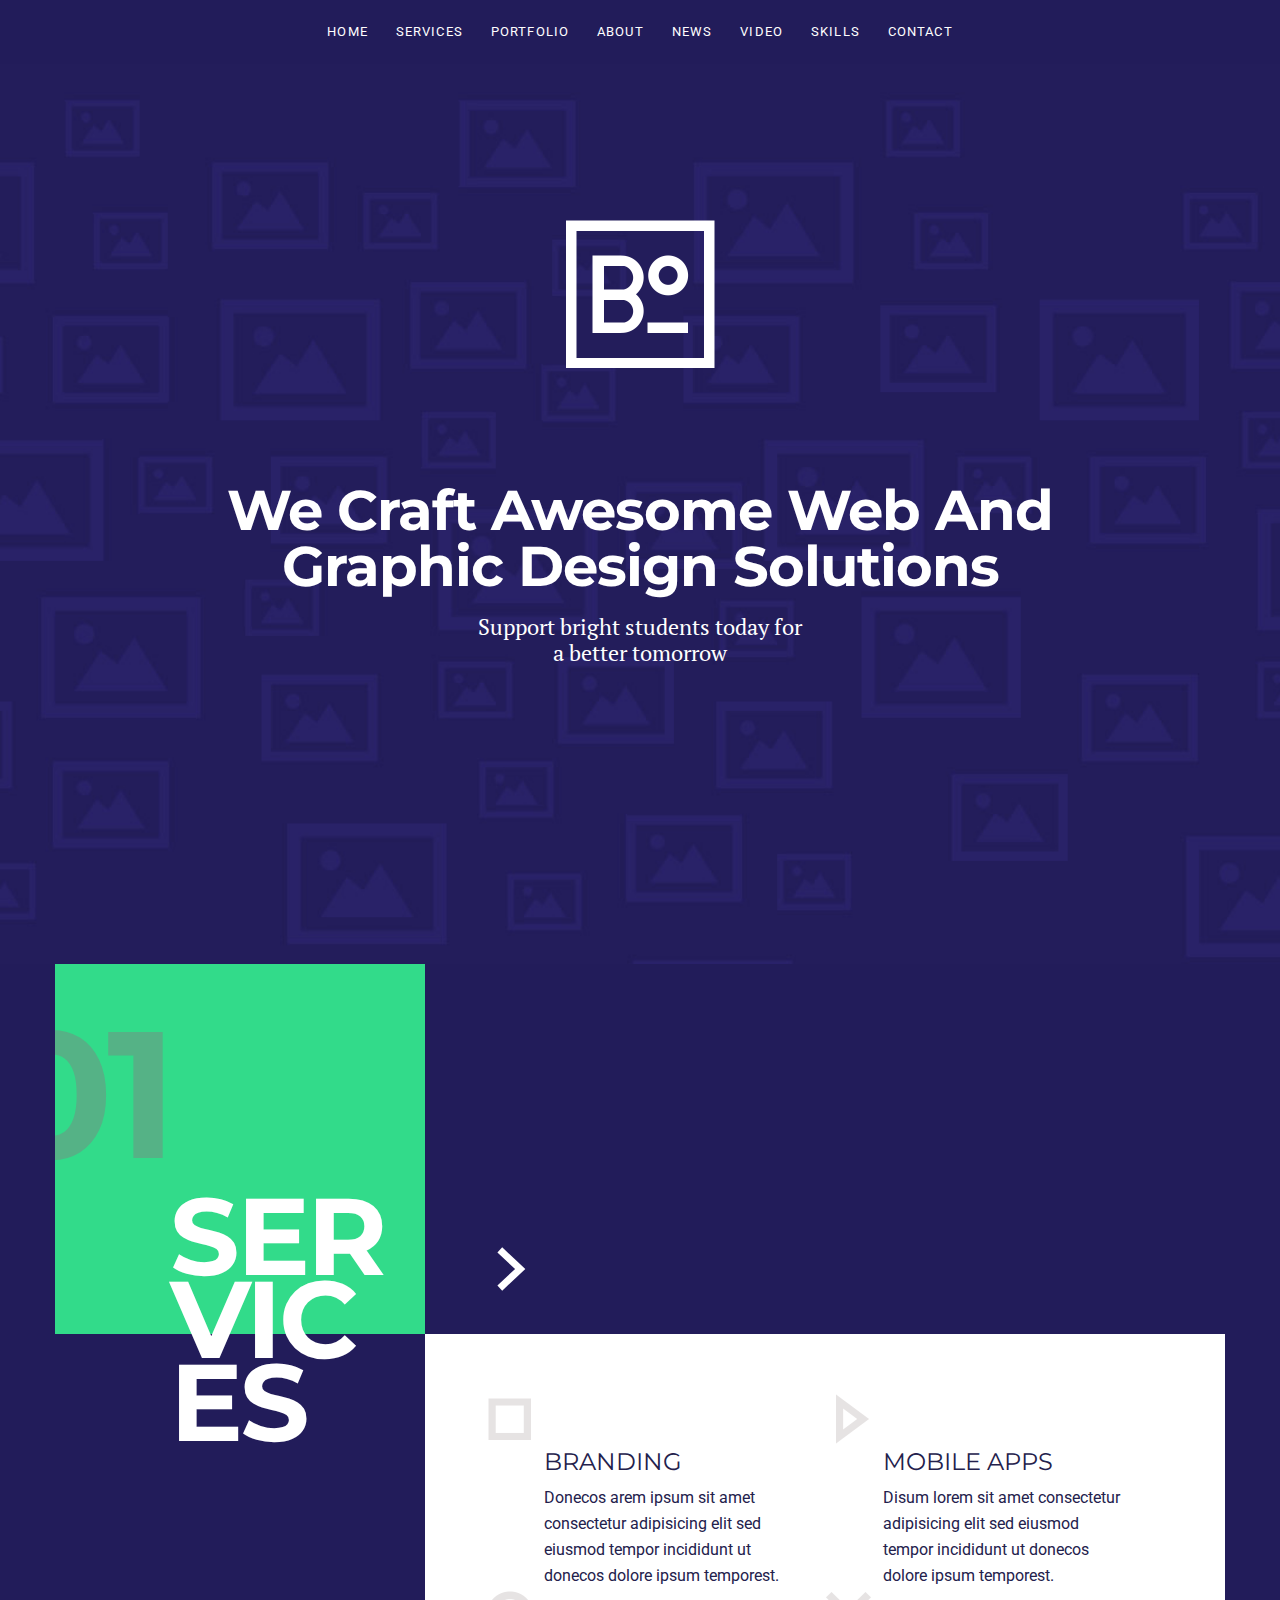
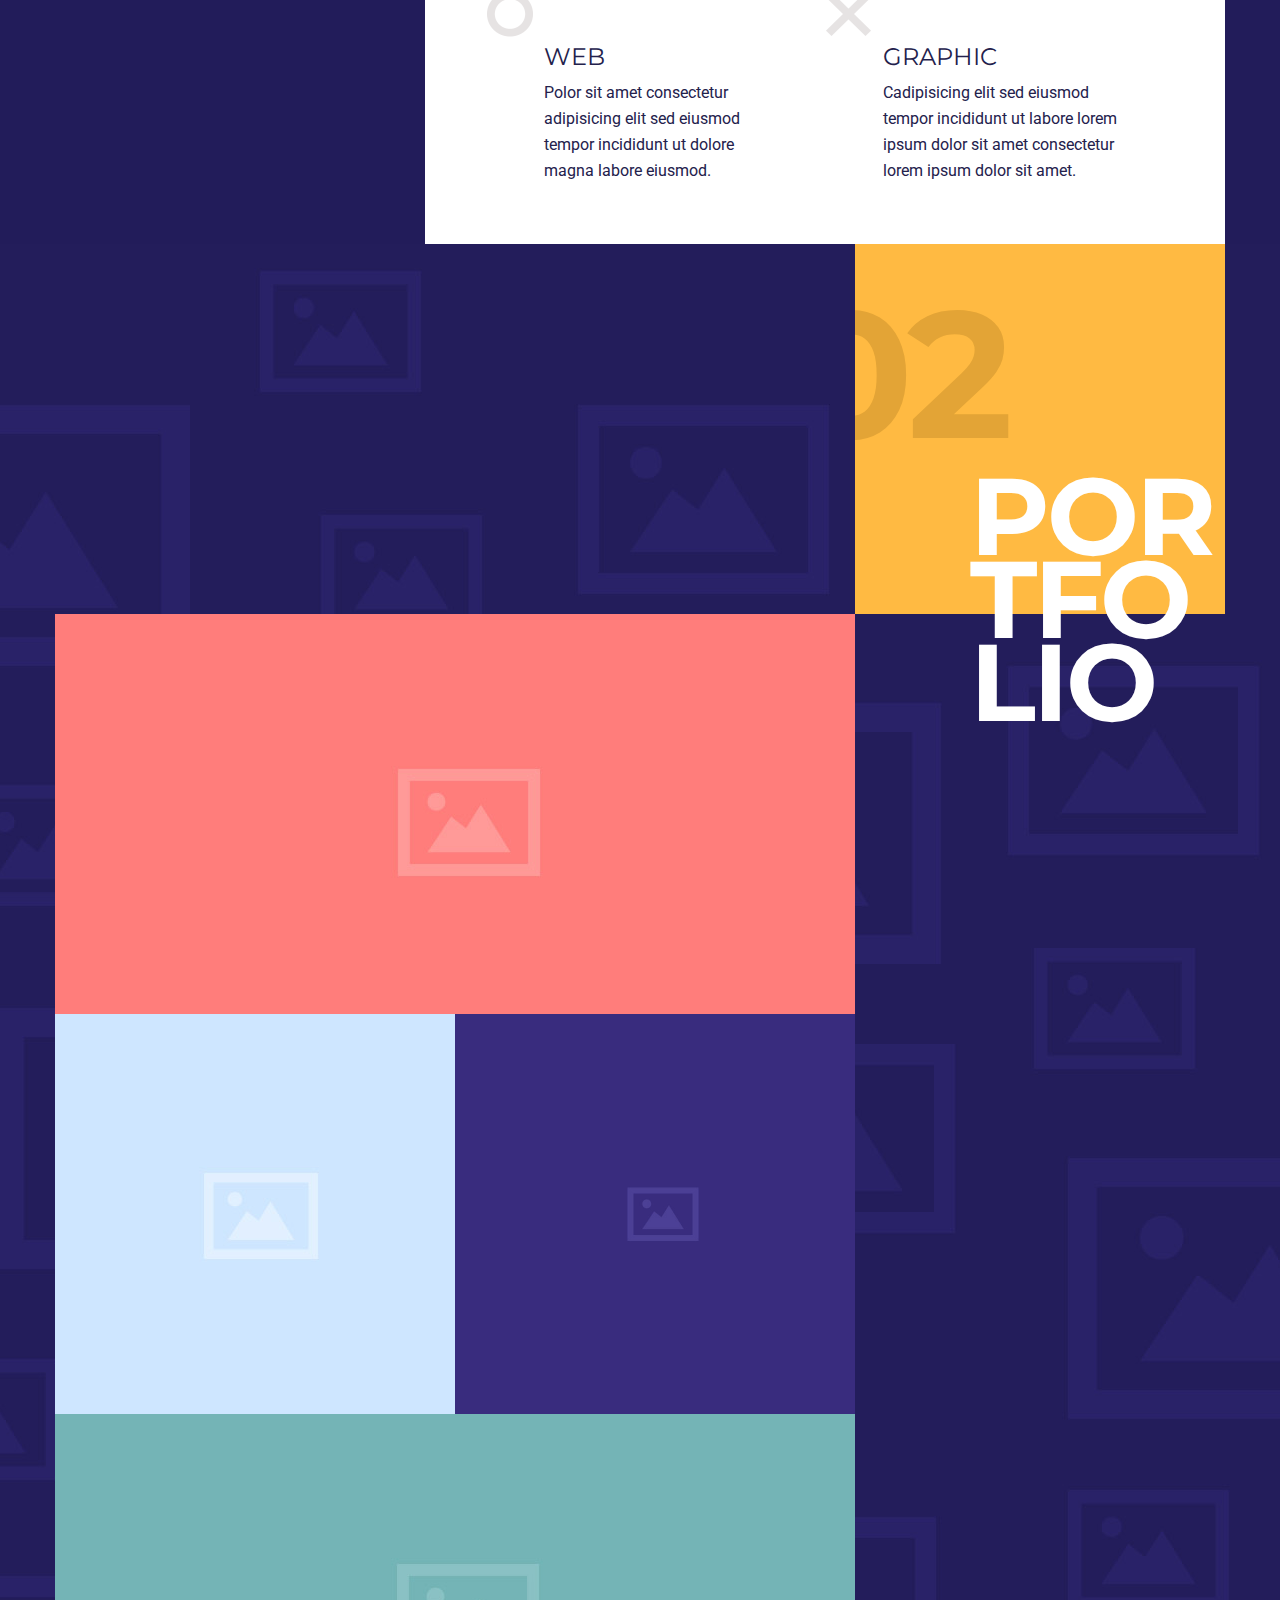
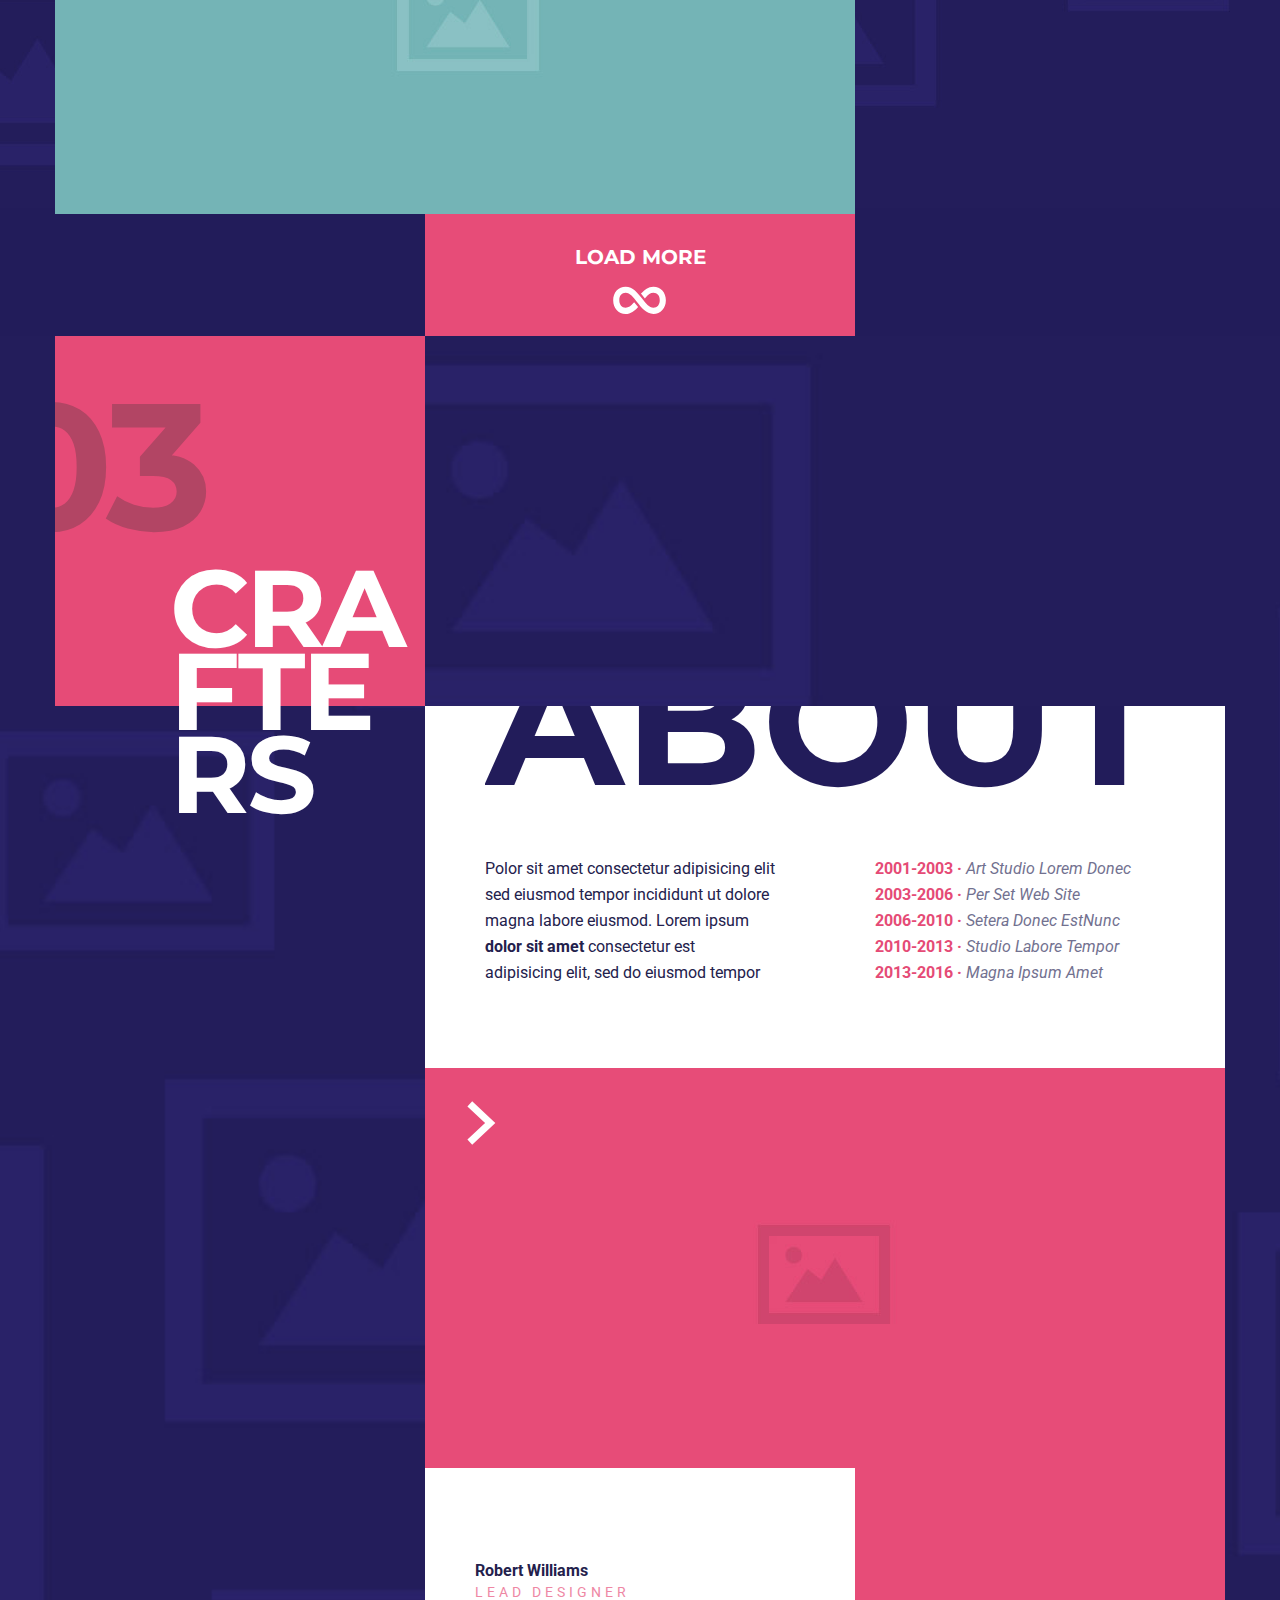
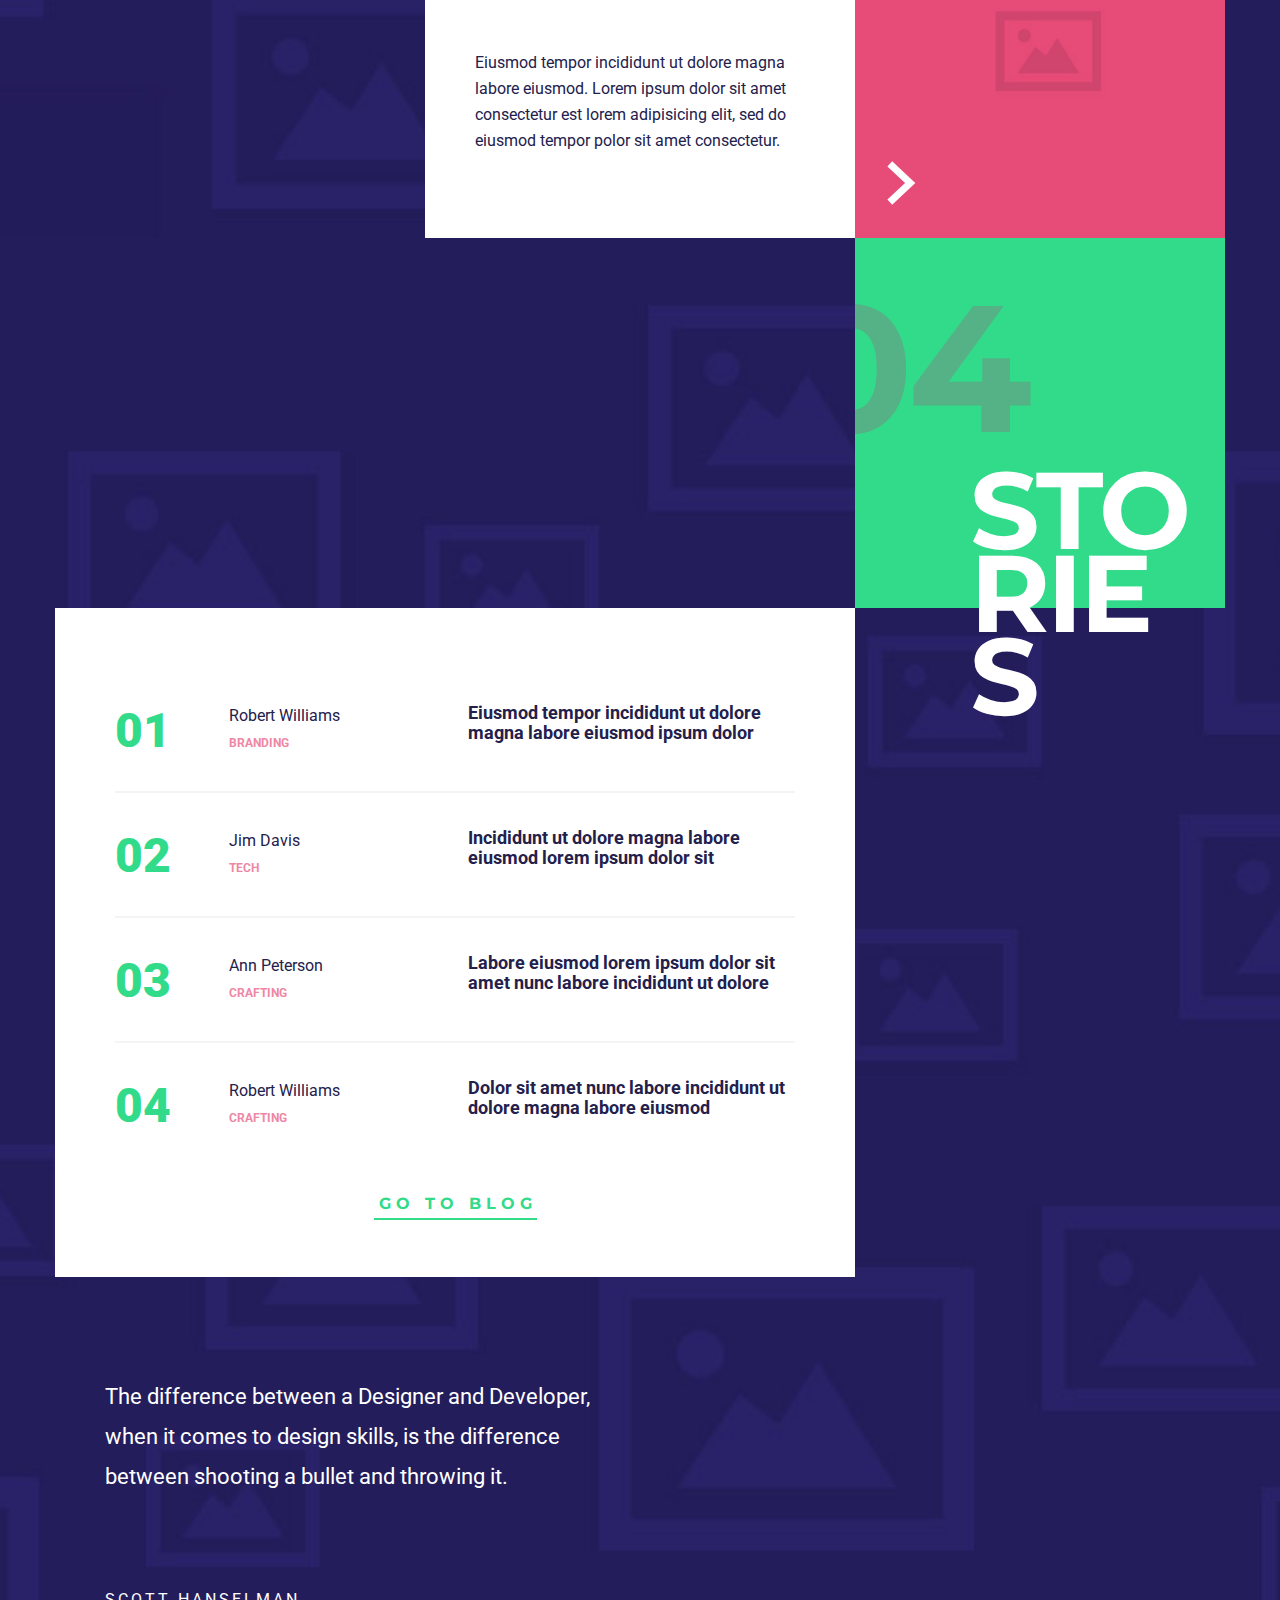
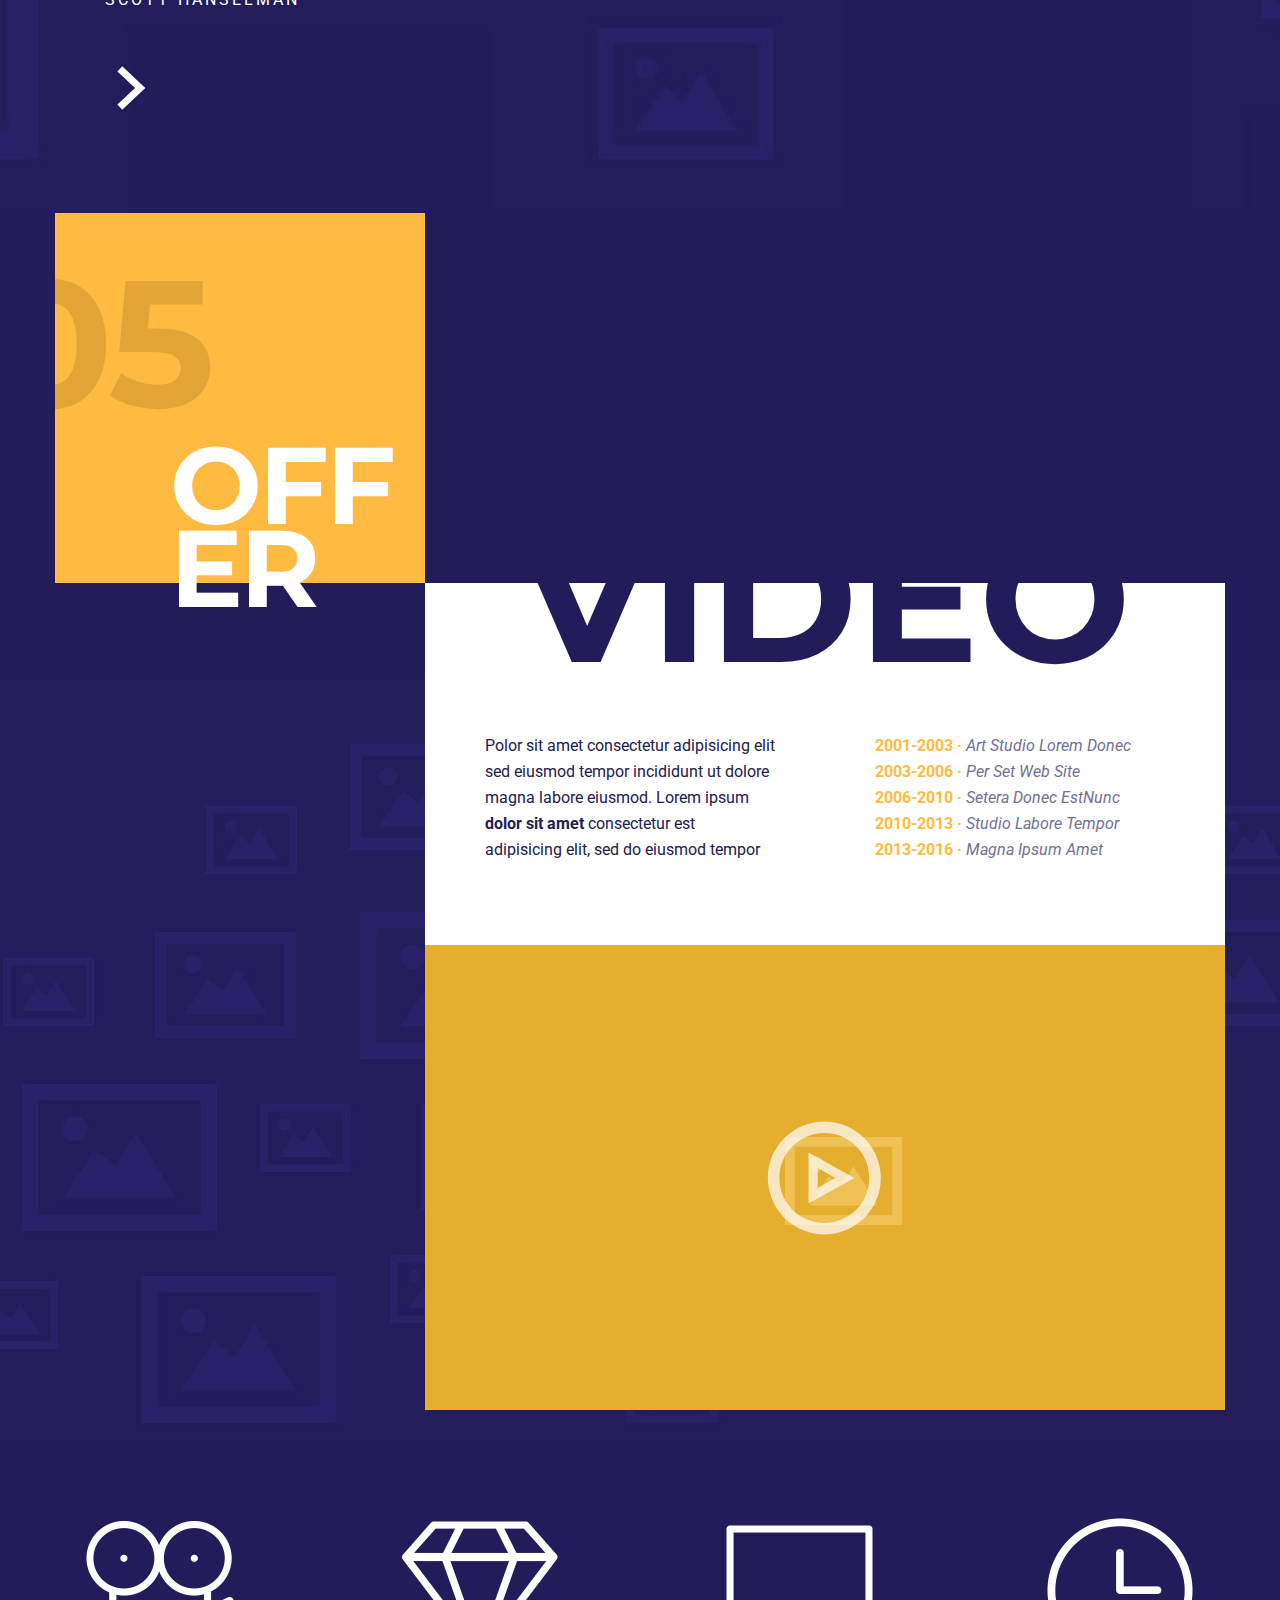
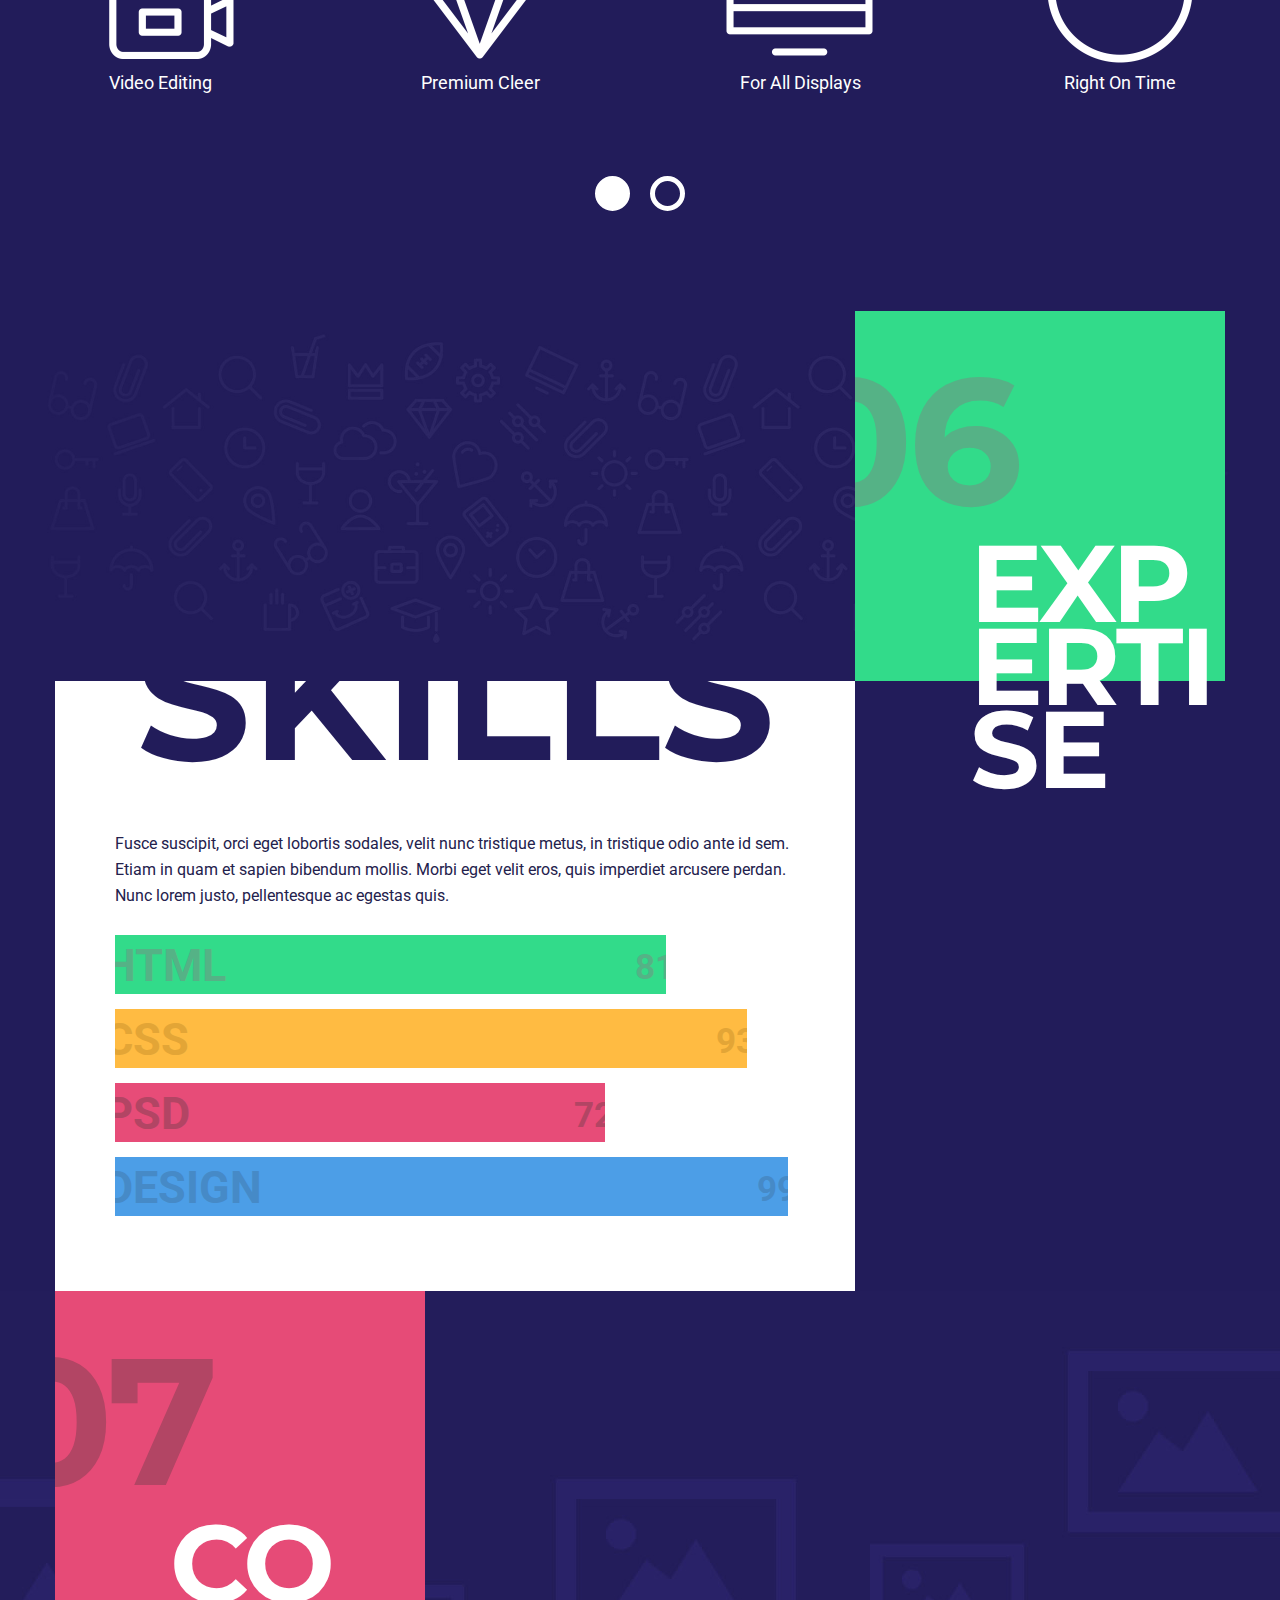
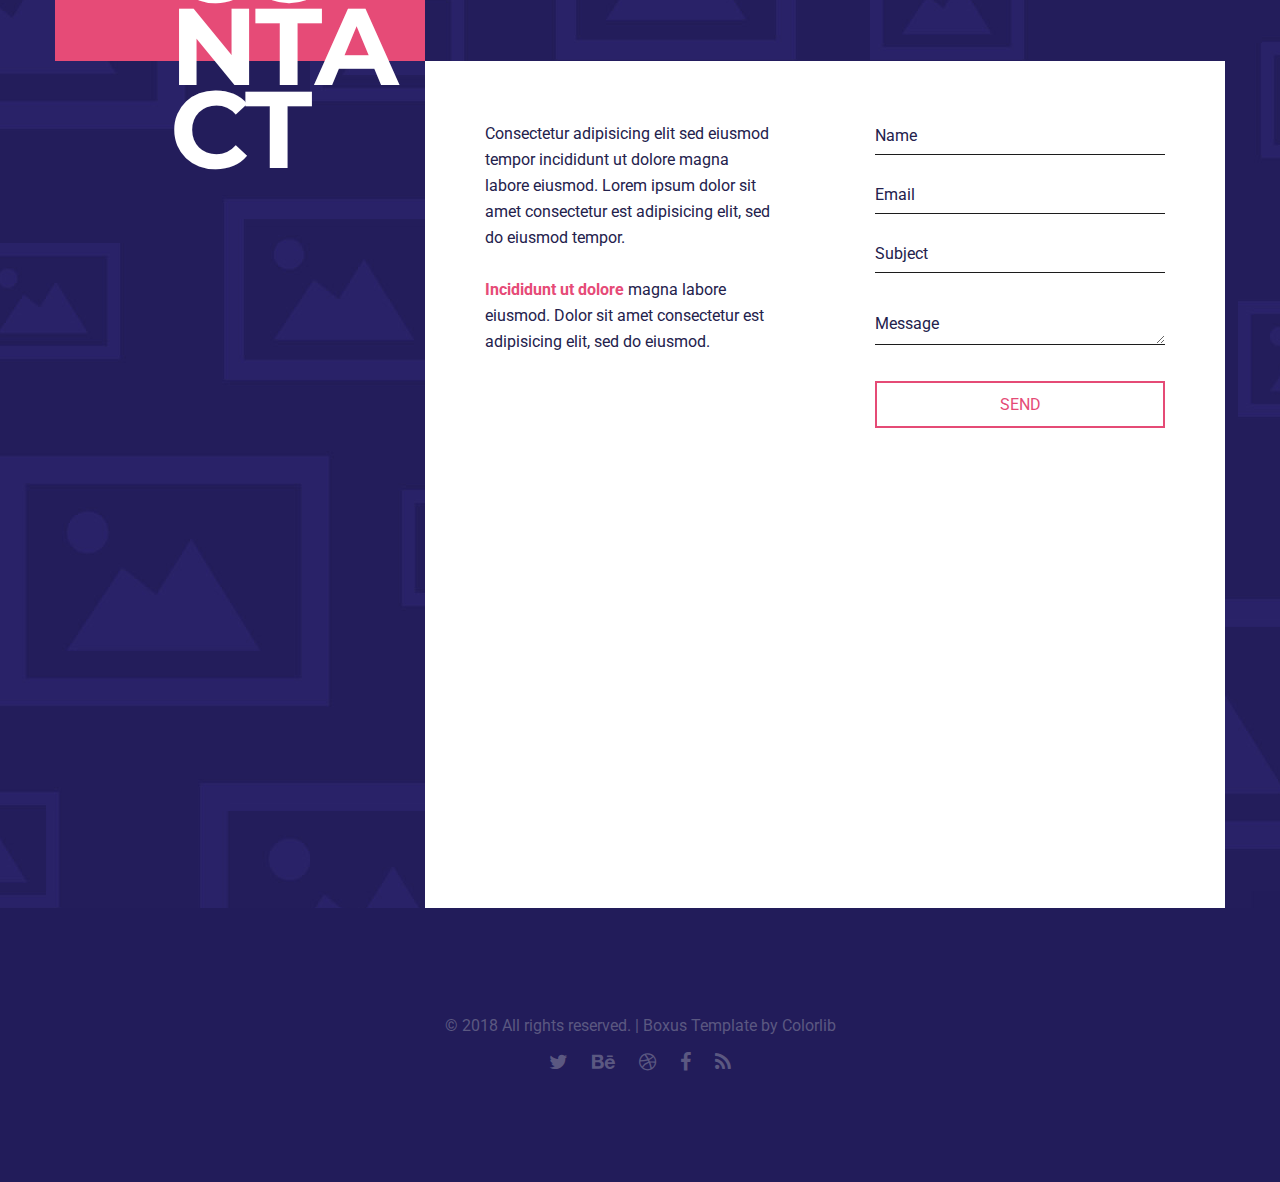
==== commit eabe40a4: "2 yolo" ====
--- a/index.html
+++ b/index.html
@@ -1,357 +1,710 @@
-<!DOCTYPE html>
-<html lang="zxx" class="no-js">
-<head>
-	<!-- Mobile Specific Meta -->
-	<meta name="viewport" content="width=device-width, initial-scale=1, shrink-to-fit=no">
-	<!-- Favicon-->
-	<link rel="shortcut icon" href="img/fav.png">
-	<!-- Author Meta -->
-	<meta name="author" content="Colorlib">
-	<!-- Meta Description -->
-	<meta name="description" content="">
-	<!-- Meta Keyword -->
-	<meta name="keywords" content="">
-	<!-- meta character set -->
-	<meta charset="UTF-8">
-	<!-- Site Title -->
-	<title>CellOn</title>
-
-	<link href="https://fonts.googleapis.com/css?family=Poppins:100,300,500" rel="stylesheet">
-		<!--
-		CSS
-		============================================= -->
-		<link rel="stylesheet" href="css/linearicons.css">
-		<link rel="stylesheet" href="css/owl.carousel.css">
-		<link rel="stylesheet" href="css/font-awesome.min.css">
-		<link rel="stylesheet" href="css/nice-select.css">
-		<link rel="stylesheet" href="css/magnific-popup.css">
-		<link rel="stylesheet" href="css/bootstrap.css">
-		<link rel="stylesheet" href="css/main.css">
-	</head>
-	<body>
-	<div class="oz-body-wrap">
-		<!-- Start Header Area -->
-		<header class="default-header">
-			<div class="container-fluid">
-				<div class="header-wrap">
-					<div class="header-top d-flex justify-content-between align-items-center">
-						<div class="logo">
-							<a href="index.html"><img src="img/logo.png" alt=""></a>
-						</div>
-						<div class="main-menubar d-flex align-items-center">
-							<nav class="hide">
-								<a href="index.html">Home</a>
-								<a href="generic.html">Generic</a>
-								<a href="elements.html">Elements</a>
-							</nav>
-							<div class="menu-bar"><span class="lnr lnr-menu"></span></div>
-						</div>
-					</div>
-				</div>
-			</div>
-		</header>
-		<!-- End Header Area -->
-		<!-- Start Banner Area -->
-		<section class="banner-area relative">
-			<div class="container">
-				<div class="row fullscreen align-items-center justify-content-center">
-					<div class="banner-left col-lg-6">
-						<img class="d-flex mx-auto img-fluid" src="img/header-img.png" alt="">
-					</div>
-					<div class="col-lg-6">
-						<div class="story-content">
-							<h6 class="text-uppercase">From the for User interface</h6>
-							<h1>Behind Every <span class="sp-1">Success</span><br>
-							There is a <span class="sp-2">Cactus</span></h1>
-							<a href="#" class="genric-btn primary circle arrow">Get Started<span class="lnr lnr-arrow-right"></span></a>
-						</div>
-					</div>
-				</div>
-			</div>
-		</section>
-		<!-- End Banner Area -->
-		<!-- Start Video Area -->
-		<section class="video-area pt-40 pb-40">
-			<div class="overlay overlay-bg"></div>
-			<div class="container">
-				<div class="video-content">
-					<a href="http://www.youtube.com/watch?v=0O2aH4XLbto" class="play-btn"><img src="img/play-btn.png" alt=""></a>
-					<div class="video-desc">
-						<h3 class="h2 text-white text-uppercase">Being unique is the preference</h3>
-						<h4 class="text-white">Youtube video will appear in popover</h4>
-					</div>
-				</div>
-			</div>
-		</section>
-		<!-- End Video Area -->
-		<!-- Start about Area -->
-		<section class="about-area pt-100 pb-100">
-			<div class="container">
-				<div class="row align-items-center">
-					<div class="col-lg-6">
-						<div class="story-content">
-							<h2>Brief Information <br>
-							About <span>CellOn</span></h2>
-							<p class="mt-30">Few would argue that, despite the advancements of feminism over the past three decades, women still face a double standard when it comes to their behavior. While men’s borderline-inappropriate behavior is often laughed off as “boys will be boys,” women face higher conduct standards – especially in the workplace. <br> <br>
-							While men’s borderline-inappropriate behavior is often laughed off as “boys will be boys,”
-							</p>
-							<a href="#" class="genric-btn primary-border circle arrow">View More<span class="lnr lnr-arrow-right"></span></a>
-						</div>
-					</div>
-					<div class="col-lg-6">
-						<img class="img-fluid d-flex mx-auto" src="img/about.png" alt="">
-					</div>
-				</div>
-			</div>
-		</section>
-		<!-- End Team Force Area -->
-		<!-- Start Feature Area -->
-		<section class="feature-area pt-100 pb-100  relative">
-			<div class="overlay overlay-bg"></div>
-			<div class="container">
-				<div class="row">
-					<div class="col-lg-4 col-sm-6 d-flex align-items-stretch">
-						<div class="single-feature">
-							<div class="icon">
-								<span class="lnr lnr-laptop-phone"></span>
-							</div>
-							<div class="desc">
-								<h2 class="text-uppercase">3 Simple Ways To Save <br> A Bunch Of Money</h2>
-								<p>
-									Computer users and programmers have become so accustomed to using Windows, even for the changing
-								</p>
-							</div>
-						</div>
-					</div>
-					<div class="col-lg-4 col-sm-6 d-flex align-items-stretch">
-						<div class="single-feature">
-							<div class="icon">
-								<span class="lnr lnr-graduation-hat"></span>
-							</div>
-							<div class="desc">
-								<h2 class="text-uppercase">Baby Monitor <br>Learning Technology</h2>
-								<p>
-									While most people enjoy casino gambling, sports betting, lottery and bingo playing for the fun and excitemen
-								</p>
-							</div>
-						</div>
-					</div>
-					<div class="col-lg-4 col-sm-6 d-flex align-items-stretch">
-						<div class="single-feature">
-							<div class="icon">
-								<span class="lnr lnr-phone"></span>
-							</div>
-							<div class="desc">
-								<h2 class="text-uppercase">How Does An Lcd
-								<br>Screen Work</h2>
-								<p>
-									It is a good idea to think of your PC as an office. It stores files, programs, pictures. This can be compared to an actual
-								</p>
-							</div>
-						</div>
-					</div>
-					<div class="col-lg-4 col-sm-6 d-flex align-items-stretch">
-						<div class="single-feature">
-							<div class="icon">
-								<span class="lnr lnr-laptop"></span>
-							</div>
-							<div class="desc">
-								<h2 class="text-uppercase">The Skinny On Lcd <br>Monitors</h2>
-								<p>
-									Computers have become ubiquitous in almost every facet of our lives. At work, desk jockeys spend hours in front of their
-								</p>
-							</div>
-						</div>
-					</div>
-					<div class="col-lg-4 col-sm-6 d-flex align-items-stretch">
-						<div class="single-feature">
-							<div class="icon">
-								<span class="lnr lnr-heart"></span>
-							</div>
-							<div class="desc">
-								<h2 class="text-uppercase">For Women Only Your<br>Computer Usage</h2>
-								<p>
-									About 64% of all on-line teens say that do things online that they wouldn’t want their parents to know about.   11% of all
-								</p>
-							</div>
-						</div>
-					</div>
-					<div class="col-lg-4 col-sm-6 d-flex align-items-stretch">
-						<div class="single-feature">
-							<div class="icon">
-								<span class="lnr lnr-screen"></span>
-							</div>
-							<div class="desc">
-								<h2 class="text-uppercase">5 Reasons To Purchase<br> Desktop Computers</h2>
-								<p>
-									So you have your new digital camera and clicking away to glory anything and everything in sight. Now you want to print
-								</p>
-							</div>
-						</div>
-					</div>
-				</div>
-			</div>
-		</section>
-		<!-- Start Feature Area -->
-		<!-- Start faq Area -->
-		<section class="faq-area pt-100 pb-100">
-			<div class="container">
-				<div class="row">
-					<div class="counter-left col-lg-3 col-md-3">
-						<div class="single-facts">
-							<h2 class="counter">5962</h2>
-							<p>Projects Completed</p>
-						</div>
-						<div class="single-facts">
-							<h2 class="counter">2394</h2>
-							<p>New Projects</p>
-						</div>
-						<div class="single-facts">
-							<h2 class="counter">1439</h2>
-							<p>Tickets Submitted</p>
-						</div>
-						<div class="single-facts">
-							<h2 class="counter">933</h2>
-							<p>Cup of Coffee</p>
-						</div>
-					</div>
-					<div class="faq-content col-lg-9 col-md-9">
-						<div class="single-faq">
-							<h2 class="text-uppercase">
-								Are your Templates responsive?
-							</h2>
-							<p>
-								“Few would argue that, despite the advancements of feminism over the past three decades, women still face a double standard when it comes to their behavior. While men’s borderline-inappropriate behavior.
-							</p>
-						</div>
-						<div class="single-faq">
-							<h2 class="text-uppercase">
-								Does it have all the plugin as mentioned?
-							</h2>
-							<p>
-								“Few would argue that, despite the advancements of feminism over the past three decades, women still face a double standard when it comes to their behavior. While men’s borderline-inappropriate behavior.
-							</p>
-						</div>
-						<div class="single-faq">
-							<h2 class="text-uppercase">
-								Can i use the these theme for my client?
-							</h2>
-							<p>
-								“Few would argue that, despite the advancements of feminism over the past three decades, women still face a double standard when it comes to their behavior. While men’s borderline-inappropriate behavior.
-							</p>
-						</div>
-					</div>
-				</div>
-			</div>
-		</section>
-		<!-- Start faq Area -->
-		<!-- Start Conatct- Area -->
-		<section class="contact-area pt-100 pb-100 relative">
-			<div class="overlay overlay-bg"></div>
-			<div class="container">
-				<div class="row justify-content-center text-center">
-					<div class="single-contact col-lg-6 col-md-8">
-						<h2 class="text-white">Send Us <span>Message</span></h2>
-						<p class="text-white">
-							Most people who work in an office environment, buy computer products.
-						</p>
-					</div>
-				</div>
-				<form id="myForm" action="mail.php" method="post" class="contact-form">
-					<div class="row justify-content-center">
-						<div class="col-lg-5">
-							<input name="fname" placeholder="Enter your name" onfocus="this.placeholder = ''" onblur="this.placeholder = 'Enter your name'" class="common-input mt-20" required="" type="text">
-						</div>
-						<div class="col-lg-5">
-							<input name="email" placeholder="Enter email address" pattern="[A-Za-z0-9._%+-]+@[A-Za-z0-9.-]+\.[A-Za-z]{1,63}$" onfocus="this.placeholder = ''" onblur="this.placeholder = 'Enter email address'" class="common-input mt-20" required="" type="email">
-						</div>
-						<div class="col-lg-10">
-							<textarea class="common-textarea mt-20" name="message" placeholder="Messege" onfocus="this.placeholder = ''" onblur="this.placeholder = 'Messege'" required=""></textarea>
-					</div>
-					<div class="col-lg-10 d-flex justify-content-end">
-						<button class="primary-btn white-bg d-inline-flex align-items-center mt-20"><span class="mr-10">Send Message</span><span class="lnr lnr-arrow-right"></span></button> <br>
-					</div>
-					<div class="alert-msg"></div>
-					</div>
-				</form>
-			</div>
-		</section>
-		<!-- End Conatct- Area -->
-		<!-- Strat Footer Area -->
-		<footer class="section-gap">
-			<div class="container">
-				<div class="row pt-60">
-					<div class="col-lg-3 col-sm-6">
-						<div class="single-footer-widget">
-							<h6 class="text-uppercase mb-20">Top Product</h6>
-							<ul class="footer-nav">
-								<li><a href="#">Managed Website</a></li>
-								<li><a href="#">Manage Reputation</a></li>
-								<li><a href="#">Power Tools</a></li>
-								<li><a href="#">Marketing Service</a></li>
-							</ul>
-						</div>
-					</div>
-					<div class="col-lg-3 col-sm-6">
-						<div class="single-footer-widget">
-							<h6 class="text-uppercase mb-20">Navigation</h6>
-							<ul class="footer-nav">
-								<li><a href="#">Home</a></li>
-								<li><a href="#">Main Features</a></li>
-								<li><a href="#">Offered Services</a></li>
-								<li><a href="#">Latest Portfolio</a></li>
-							</ul>
-						</div>
-					</div>
-					<div class="col-lg-3 col-sm-6">
-						<div class="single-footer-widget">
-							<h6 class="text-uppercase mb-20">Compare</h6>
-							<ul class="footer-nav">
-								<li><a href="#">Works & Builders</a></li>
-								<li><a href="#">Works & Wordpress</a></li>
-								<li><a href="#">Works & Templates</a></li>
-							</ul>
-						</div>
-					</div>
-
-					<div class="col-lg-3 col-sm-6">
-						<div class="single-footer-widget">
-							<h6 class="text-uppercase mb-20">Quick About</h6>
-							<p>
-								Lorem ipsum dolor sit amet, consecteturadipisicin gelit, sed do eiusmod tempor incididunt.
-							</p>
-							<p>
-								+00 012 6325 98 6542 <br>
-								support@colorlib.com
-							</p>
-							<div class="footer-social d-flex align-items-center">
-								<a href="#"><i class="fa fa-facebook"></i></a>
-								<a href="#"><i class="fa fa-twitter"></i></a>
-								<a href="#"><i class="fa fa-dribbble"></i></a>
-								<a href="#"><i class="fa fa-behance"></i></a>
-							</div>
-						</div>
-					</div>
-				</div>
-				<div class="footer-bottom d-flex justify-content-between align-items-center flex-wrap">
-					<!-- Link back to Colorlib can't be removed. Template is licensed under CC BY 3.0. -->
-					<p class="footer-text m-0">Copyright &copy;<script>document.write(new Date().getFullYear());</script> All rights reserved | This template is made with <i class="fa fa-heart-o" aria-hidden="true"></i> by <a href="https://colorlib.com" target="_blank">Colorlib</a></p>
-					<!-- Link back to Colorlib can't be removed. Template is licensed under CC BY 3.0. -->
-				</div>
-			</div>
-		</footer>
-		<!-- End Footer Area -->
-	</div>
-
-		<script src="js/vendor/jquery-2.2.4.min.js"></script>
-		<script src="https://cdnjs.cloudflare.com/ajax/libs/popper.js/1.11.0/umd/popper.min.js" integrity="sha384-b/U6ypiBEHpOf/4+1nzFpr53nxSS+GLCkfwBdFNTxtclqqenISfwAzpKaMNFNmj4" crossorigin="anonymous"></script>
-		<script src="js/vendor/bootstrap.min.js"></script>
-		<script src="js/jquery.ajaxchimp.min.js"></script>
-		<script src="js/owl.carousel.min.js"></script>
-		<script src="js/jquery.nice-select.min.js"></script>
-		<script src="js/jquery.magnific-popup.min.js"></script>
-		<script src="js/jquery.counterup.min.js"></script>
-		<script src="js/waypoints.min.js"></script>
-		<script src="js/main.js"></script>
-	</body>
+<!DOCTYPE HTML>
+<html lang="en-US">
+    <head>
+        <title>Boxus - Html Responsive One Page Template</title>
+        <meta http-equiv="Content-Type" content="text/html; charset=UTF-8">
+        <meta name="description" content="Template by Colorlib" />
+        <meta name="keywords" content="HTML, CSS, JavaScript, PHP" />
+        <meta name="author" content="Colorlib" />
+        <meta name="viewport" content="width=device-width, initial-scale=1, maximum-scale=1">
+
+        <link rel="shortcut icon" href="images/favicon.png" />
+        <link href='http://fonts.googleapis.com/css?family=Roboto:300,400,400i,700,700i,900|Montserrat:400,700|PT+Serif' rel='stylesheet' type='text/css'>
+        <link rel="stylesheet" type="text/css"  href='css/clear.css' />
+        <link rel="stylesheet" type="text/css"  href='css/common.css' />
+        <link rel="stylesheet" type="text/css"  href='css/font-awesome.min.css' />
+        <link rel="stylesheet" type="text/css"  href='css/carouFredSel.css' />
+        <link rel="stylesheet" type="text/css"  href='css/prettyPhoto.css' />
+        <link rel="stylesheet" type="text/css"  href='css/sm-clean.css' />
+        <link rel="stylesheet" type="text/css"  href='style.css' />
+
+        <!--[if lt IE 9]>
+                <script src="js/html5.js"></script>
+        <![endif]-->
+
+    </head>
+    <body>
+
+        <!-- Preloader Gif -->
+        <table class="doc-loader">
+            <tr>
+                <td>
+                    <img src="images/ajax-document-loader.gif" alt="Loading..." />
+                </td>
+            </tr>
+        </table>
+
+        <!-- Menu -->
+        <div class="menu-wrapper center-relative">
+            <nav id="header-main-menu">
+                <div class="mob-menu">MENU</div>
+                <ul class="main-menu sm sm-clean">
+                    <li><a href="#home">Home</a></li>
+                    <li><a href="#services">Services</a></li>
+                    <li><a href="#portfolio">Portfolio</a></li>
+                    <li><a href="#about">About</a></li>
+                    <li><a href="#news">News</a></li>
+                    <li><a href="#video">Video</a></li>
+                    <li><a href="#skills">Skills</a></li>
+                    <li><a href="#contact">Contact</a></li>
+                </ul>
+            </nav>
+        </div>
+
+
+
+        <!-- Home -->
+
+        <div id="home" class="section intro-page">
+            <div class="block content-1170 center-relative center-text">
+                <img class="top-logo" src="demo-images/logo.png" alt="Boxus" />
+                <br>
+                <h1 class="big-title">We Craft Awesome Web And <span>Graphic Design Solutions</span></h1>
+                <p class="title-desc">Support bright students today for a better tomorrow</p>
+            </div>
+        </div>
+
+
+
+        <!-- Service -->
+
+        <div id="services" class="section">
+            <div class="block content-1170 center-relative">
+                <div class="section-title-holder left">
+                    <div class="section-num">
+                        <span>01</span>
+                    </div>
+                    <h2 class="entry-title">Services</h2>
+                </div>
+                <div class="section-content-holder right">
+                    <div class="content-wrapper">
+                        <script>
+                            var slider1_speed = "500";
+                            var slider1_auto = "false";
+                            var slider1_hover = "true";
+                        </script>
+                        <div class="image-slider-wrapper relative service slider1">
+                            <a id="slider1_next" class="image_slider_next" href ="#"></a>
+
+                            <ul id="slider1" class="image-slider slides">
+                                <li>
+                                    <div class="service-holder ">
+                                        <img src="demo-images/icon_01.png" alt="">
+                                        <div class="service-content-holder">
+                                            <div class="service-title">BRANDING</div>
+                                            <div class="service-content">
+                                                Donecos arem ipsum sit amet consectetur adipisicing elit sed eiusmod tempor incididunt ut donecos dolore ipsum temporest.<br />
+                                            </div>
+                                        </div>
+                                    </div>
+                                    <div class="service-holder ">
+                                        <img src="demo-images/icon_02.png" alt="">
+                                        <div class="service-content-holder">
+                                            <div class="service-title">MOBILE APPS</div>
+                                            <div class="service-content">
+                                                Disum lorem sit amet consectetur adipisicing elit sed eiusmod tempor incididunt ut donecos dolore ipsum temporest.<br />
+                                            </div>
+                                        </div>
+                                    </div>
+                                    <div class="service-holder ">
+                                        <img src="demo-images/icon_03.png" alt="">
+                                        <div class="service-content-holder">
+                                            <div class="service-title">WEB</div>
+                                            <div class="service-content">
+                                                Polor sit amet consectetur adipisicing elit sed eiusmod tempor incididunt ut dolore magna labore eiusmod.<br />
+                                            </div>
+                                        </div>
+                                    </div>
+                                    <div class="service-holder ">
+                                        <img src="demo-images/icon_04.png" alt="">
+                                        <div class="service-content-holder">
+                                            <div class="service-title">GRAPHIC</div>
+                                            <div class="service-content">
+                                                Cadipisicing elit sed eiusmod tempor incididunt ut labore lorem ipsum dolor sit amet consectetur lorem ipsum dolor sit amet.<br />
+                                            </div>
+                                        </div>
+                                    </div>
+                                </li>
+                                <li>
+                                    <div class="service-holder ">
+                                        <img src="demo-images/icon_03.png" alt="">
+                                        <div class="service-content-holder">
+                                            <div class="service-title">SERVICES</div>
+                                            <div class="service-content">
+                                                Donecos arem ipsum sit amet consectetur adipisicing elit sed eiusmod tempor incididunt ut donecos dolore ipsum temporest.<br />
+                                            </div>
+                                        </div>
+                                    </div>
+                                    <div class="service-holder ">
+                                        <img src="demo-images/icon_04.png" alt="">
+                                        <div class="service-content-holder">
+                                            <div class="service-title">PSD</div>
+                                            <div class="service-content">
+                                                Disum lorem sit amet consectetur adipisicing elit sed eiusmod tempor incididunt ut donecos dolore ipsum temporest.<br />
+                                            </div>
+                                        </div>
+                                    </div>
+                                    <div class="service-holder ">
+                                        <img src="demo-images/icon_02.png" alt="">
+                                        <div class="service-content-holder">
+                                            <div class="service-title">HTML</div>
+                                            <div class="service-content">
+                                                Polor sit amet consectetur adipisicing elit sed eiusmod tempor incididunt ut dolore magna labore eiusmod.<br />
+                                            </div>
+                                        </div>
+                                    </div>
+                                    <div class="service-holder ">
+                                        <img src="demo-images/icon_01.png" alt="">
+                                        <div class="service-content-holder">
+                                            <div class="service-title">PHP</div>
+                                            <div class="service-content">
+                                                Cadipisicing elit sed eiusmod tempor incididunt ut labore lorem ipsum dolor sit amet consectetur lorem ipsum dolor sit amet.<br />
+                                            </div>
+                                        </div>
+                                    </div>
+                                </li>
+                            </ul>
+                            <div class = "clear"></div>
+                        </div>
+
+                    </div>
+                </div>
+                <div class='clear'></div>
+            </div>
+        </div>
+
+
+        <!-- Portfolio -->
+        <div id="portfolio" class="section">
+            <div class="block content-1170 center-relative">
+                <div class="section-title-holder right">
+                    <div class="section-num">
+                        <span>02</span>
+                    </div>
+                    <h2 class="entry-title">Portfolio</h2>
+                </div>
+                <div class="section-content-holder portfolio-holder left">
+                    <div class="grid" id="portfolio-grid">
+                        <div class="grid-sizer"></div>
+                        <div class="grid-item element-item p_one">
+                            <a href="single-portfolio.html">
+                                <img src="demo-images/portfolio_item_01.jpg" alt="">
+                                <div class="portfolio-text-holder">
+                                    <div class="portfolio-text-wrapper">
+                                        <p class="portfolio-type">
+                                            <img src="images/icon_post.svg" alt="">
+                                        </p>
+                                        <p class="portfolio-text">PSD MOCKUP</p>
+                                        <p class="portfolio-sec-text">Smart Watch</p>
+                                    </div>
+                                </div>
+                            </a>
+                        </div>
+                        <div class="grid-item element-item p_one_half">
+                            <a href="single-portfolio2.html">
+                                <img src="demo-images/portfolio_item_02.jpg" alt="">
+                                <div class="portfolio-text-holder">
+                                    <div class="portfolio-text-wrapper">
+                                        <p class="portfolio-type">
+                                            <img src="images/icon_post.svg" alt="">
+                                        </p>
+                                        <p class="portfolio-text">PSD MOCKUP</p>
+                                        <p class="portfolio-sec-text">Smart Watch</p>
+                                    </div>
+                                </div>
+                            </a>
+                        </div>
+                        <div class="grid-item element-item p_one_half">
+                            <a data-rel="prettyPhoto[gallery1]" href="demo-images/portfolio_item_08.jpg">
+                                <img src="demo-images/portfolio_item_08.jpg" alt="">
+                                <div class="portfolio-text-holder">
+                                    <div class="portfolio-text-wrapper">
+                                        <p class="portfolio-type">
+                                            <img src="images/icon_post.svg" alt="">
+                                        </p>
+                                        <p class="portfolio-text">PSD MOCKUP</p>
+                                        <p class="portfolio-sec-text">Smart Watch</p>
+                                    </div>
+                                </div>
+                            </a>
+                        </div>
+                        <div class="grid-item element-item p_one">
+                            <a data-rel="prettyPhoto[gallery1]" href="demo-images/portfolio_item_05.jpg">
+                                <img src="demo-images/portfolio_item_05.jpg" alt="">
+                                <div class="portfolio-text-holder">
+                                    <div class="portfolio-text-wrapper">
+                                        <p class="portfolio-type">
+                                            <img src="images/icon_post.svg" alt="">
+                                        </p>
+                                        <p class="portfolio-text">PSD MOCKUP</p>
+                                        <p class="portfolio-sec-text">Smart Watch</p>
+                                    </div>
+                                </div>
+                            </a>
+                        </div>
+                    </div>
+
+                    <div class="clear"></div>
+                    <div class="block portfolio-load-more-holder">
+                        <a target="_self" class="more-posts">LOAD MORE</a>
+                        <img src="images/icon_infinity.svg" alt="Load more">
+                    </div>
+                </div>
+                <div class="clear"></div>
+            </div>
+            <div class="clear"></div>
+        </div>
+
+
+        <!-- About -->
+        <div id="about" class="section">
+            <div class="block content-1170 center-relative">
+                <div class="section-title-holder left">
+                    <div class="section-num">
+                        <span>03</span>
+                    </div>
+                    <h2 class="entry-title">CRAFTERS</h2>
+                </div>
+                <div class="section-content-holder right">
+                    <div class="content-wrapper">
+                        <div class="content-title-holder">
+                            <p class="content-title">About</p>
+                        </div>
+                        <div class="one_half ">
+                            Polor sit amet consectetur adipisicing elit sed eiusmod tempor incididunt ut dolore magna labore eiusmod. Lorem ipsum <strong>dolor sit amet</strong> consectetur est adipisicing elit, sed do eiusmod tempor
+                        </div>
+                        <div class="one_half last ">
+                            <span style="color: #e54b76;"><strong>2001-2003 ·</strong></span> <span style="color:#727190;"><em>Art Studio Lorem Donec</em></span><br>
+                            <span style="color: #e54b76;"><strong>2003-2006 ·</strong></span> <span style="color:#727190;"><em>Per Set Web Site</em></span><br>
+                            <span style="color: #e54b76;"><strong>2006-2010 ·</strong></span> <span style="color:#727190;"><em>Setera Donec EstNunc</em></span><br>
+                            <span style="color: #e54b76;"><strong>2010-2013 ·</strong></span> <span style="color:#727190;"><em>Studio Labore Tempor</em></span><br>
+                            <span style="color: #e54b76;"><strong>2013-2016 ·</strong></span> <span style="color:#727190;"><em>Magna Ipsum Amet</em></span><br>
+                        </div><div class="clear"></div>
+                        <br>
+                        <br>
+                    </div>
+
+                    <div class="full-width ">
+                        <script>
+                            var aboutImage_speed = "500";
+                            var aboutImage_auto = "false";
+                            var aboutImage_hover = "true";
+                        </script>
+                        <div class="image-slider-wrapper relative img aboutImage">
+                            <a id="aboutImage_next" class="image_slider_next" href="#"></a>
+                            <div class="caroufredsel_wrapper">
+                                <ul id="aboutImage" class="image-slider slides">
+                                    <li><img src="demo-images/about_img_04.jpg" alt=""></li>
+                                    <li><img src="demo-images/about_img_05.jpg" alt=""></li>
+                                    <li><img src="demo-images/about_img_06.jpg" alt=""></li>
+                                </ul>
+                            </div>
+                            <div class="clear"></div>
+                        </div>
+
+                        <script>
+                            var team1_speed = "500";
+                            var team1_auto = "false";
+                            var team1_hover = "true";
+                        </script>
+                        <div class="image-slider-wrapper relative team team1">
+                            <a id="team1_next" class="image_slider_next" href="#"></a>
+                            <div class="caroufredsel_wrapper">
+                                <ul id="team1" class="image-slider slides">
+                                    <li>
+                                        <div class="member-content-holder">
+                                            <h4 class="member-name">Robert Williams</h4>
+                                            <p class="member-position">LEAD DESIGNER</p>
+                                            <div class="member-content">
+                                                Eiusmod tempor incididunt ut dolore magna labore eiusmod. Lorem ipsum dolor sit amet consectetur est lorem adipisicing elit, sed do eiusmod tempor polor sit amet consectetur.<br>
+                                            </div>
+                                        </div>
+                                        <div class="member-image-holder">
+                                            <img src="demo-images/about_img_01.jpg" alt="">
+                                        </div>
+                                        <div class="clear"></div>
+                                    </li>
+
+                                    <li>
+                                        <div class="member-content-holder">
+                                            <h4 class="member-name">John Doe</h4>
+                                            <p class="member-position">SEO MASTER</p>
+                                            <div class="member-content">
+                                                Eiusmod tempor incididunt ut dolore magna labore eiusmod. Lorem ipsum dolor sit amet consectetur est lorem adipisicing elit, sed do eiusmod tempor polor sit amet consectetur.<br>
+                                            </div>
+                                        </div>
+                                        <div class="member-image-holder">
+                                            <img src="demo-images/about_img_02.jpg" alt="">
+                                        </div>
+                                        <div class="clear"></div>
+                                    </li>
+
+                                    <li>
+                                        <div class="member-content-holder">
+                                            <h4 class="member-name">John Doe</h4>
+                                            <p class="member-position">PSD GURU</p>
+                                            <div class="member-content">
+                                                Eiusmod tempor incididunt ut dolore magna labore eiusmod. Lorem ipsum dolor sit amet consectetur est lorem adipisicing elit, sed do eiusmod tempor polor sit amet consectetur.<br>
+                                            </div>
+                                        </div>
+                                        <div class="member-image-holder">
+                                            <img src="demo-images/about_img_03.jpg" alt="">
+                                        </div>
+                                        <div class="clear"></div>
+                                    </li>
+                                </ul>
+                            </div>
+                            <div class="clear"></div>
+                        </div>
+                    </div>   <!-- end full-width div -->
+
+                </div>
+                <div class="clear"></div>
+            </div>
+        </div>
+
+
+        <!-- News -->
+        <div id="news" class="section">
+            <div class="block content-1170 center-relative">
+                <div class="section-title-holder right">
+                    <div class="section-num">
+                        <span>
+                            04
+                        </span>
+                    </div>
+                    <h2 class="entry-title">STORIES</h2>
+                </div>
+                <div class="section-content-holder left">
+                    <div class="content-wrapper">
+                        <div class="blog-holder block center-relative">
+
+                            <article class="relative blog-item-holder center-relative">
+                                <div class="num">01</div>
+                                <div class="info">
+                                    <div class="author vcard ">Robert Williams</div>
+                                    <div class="cat-links">
+                                        <ul>
+                                            <li><a href="#">BRANDING</a></li>
+                                        </ul>
+                                    </div>
+                                </div>
+                                <h3 class="entry-title">
+                                    <a href="#">Eiusmod tempor incididunt ut dolore magna labore eiusmod ipsum dolor</a>
+                                </h3>
+                                <div class="clear"></div>
+                            </article>
+
+                            <article class="relative blog-item-holder center-relative">
+                                <div class="num">02</div>
+                                <div class="info">
+                                    <div class="author vcard ">Jim Davis</div>
+                                    <div class="cat-links">
+                                        <ul>
+                                            <li><a href="#">TECH</a></li>
+                                        </ul>
+                                    </div>
+                                </div>
+                                <h3 class="entry-title">
+                                    <a href="#">Incididunt ut dolore magna labore eiusmod lorem ipsum dolor sit</a>
+                                </h3>
+                                <div class="clear"></div>
+                            </article>
+
+                            <article class="relative blog-item-holder center-relative">
+                                <div class="num">03</div>
+                                <div class="info">
+                                    <div class="author vcard ">Ann Peterson</div>
+                                    <div class="cat-links">
+                                        <ul>
+                                            <li><a href="#">CRAFTING</a></li>
+                                        </ul>
+                                    </div>
+                                </div>
+                                <h3 class="entry-title">
+                                    <a href="#">Labore eiusmod lorem ipsum dolor sit amet nunc labore incididunt ut dolore</a>
+                                </h3>
+                                <div class="clear"></div>
+                            </article>
+
+                            <article class="relative blog-item-holder center-relative">
+                                <div class="num">04</div>
+                                <div class="info">
+                                    <div class="author vcard ">Robert Williams</div>
+                                    <div class="cat-links">
+                                        <ul>
+                                            <li><a href="#">CRAFTING</a></li>
+                                        </ul>
+                                    </div>
+                                </div>
+                                <h3 class="entry-title">
+                                    <a href="#">Dolor sit amet nunc labore incididunt ut dolore magna labore eiusmod</a>
+                                </h3>
+                                <div class="clear"></div>
+                            </article>
+
+                            <div class="latest-post-bottom-text">
+                                <a href="#">GO TO BLOG</a>
+                            </div>
+                        </div>
+
+                    </div>
+                </div>
+                <div class="clear"></div>
+            </div>
+
+            <div class="block content-1170 center-relative">
+                <div class="extra-content-left">
+                    <script> var text1_speed = "500";
+                        var text1_auto = "false";
+                        var text1_hover = "true";
+                    </script>
+                    <div class="text1 testimonial-slider-holder slider-holder">
+                        <div class="caroufredsel_wrapper">
+                            <ul id="text1" class="slides testimonial">
+                                <li>
+                                    <div class="testimonial-content">
+                                        <p class="testimonial-text">The difference between a Designer and Developer, when it comes to design skills, is the difference between shooting a bullet and throwing it.</p>
+                                        <p class="testimonial-author">SCOTT HANSELMAN</p>
+                                    </div>
+                                    <div class="clear">
+                                    </div>
+                                </li>
+                                <li style="width: 500px;">
+                                    <div class="testimonial-content">
+                                        <p class="testimonial-text">To create anything–whether a short story or a magazine profile or a film or a sitcom–is to believe, if only momentarily, you are capable of magic.</p>
+                                        <p class="testimonial-author">TOM BISSEL</p>
+                                    </div>
+                                    <div class="clear"></div>
+                                </li>
+                                <li>
+                                    <div class="testimonial-content">
+                                        <p class="testimonial-text">As a profession, graphic designers have been shamefully remiss or ineffective about plying their craft for social or political betterment.</p>
+                                        <p class="testimonial-author">STEVEN HELLER</p>
+                                    </div>
+                                    <div class="clear"></div>
+                                </li>
+                            </ul>
+                        </div>
+                        <a id="text1_next" class="carousel_text_next" href="#"></a>
+                        <div class="clear"></div>
+                    </div>
+                </div>
+            </div>
+        </div>
+
+
+        <!-- Video -->
+        <div id="video" class="section">
+            <div class="block content-1170 center-relative">
+                <div class="section-title-holder left">
+                    <div class="section-num">
+                        <span>
+                            05
+                        </span>
+                    </div>
+                    <h2 class="entry-title">OFFER</h2>
+                </div>
+                <div class="section-content-holder right">
+                    <div class="content-wrapper">
+                        <div class="content-title-holder">
+                            <p class="content-title">Video</p>
+                        </div>
+                        <div class="one_half ">
+                            Polor sit amet consectetur adipisicing elit sed eiusmod tempor incididunt ut dolore magna labore eiusmod. Lorem ipsum <strong>dolor sit amet</strong> consectetur est adipisicing elit, sed do eiusmod tempor
+                        </div>
+                        <div class="one_half last ">
+                            <span style="color: #FFBA42;"><strong>2001-2003 ·</strong></span> <span style="color: #727190;"><em>Art Studio Lorem Donec</em></span><br>
+                            <span style="color: #FFBA42;"><strong>2003-2006 ·</strong></span> <span style="color: #727190;"><em>Per Set Web Site</em></span><br>
+                            <span style="color: #FFBA42;"><strong>2006-2010 ·</strong></span> <span style="color: #727190;"><em>Setera Donec EstNunc</em></span><br>
+                            <span style="color: #FFBA42;"><strong>2010-2013 ·</strong></span> <span style="color: #727190;"><em>Studio Labore Tempor</em></span><br>
+                            <span style="color: #FFBA42;"><strong>2013-2016 ·</strong></span> <span style="color: #727190;"><em>Magna Ipsum Amet</em></span><br>
+                        </div><div class="clear"></div>
+                        <br>
+                        <br>
+                    </div>
+                    <div class="full-width ">
+                        <a class="video-popup-holder" href="https://vimeo.com/157276599" data-rel="prettyPhoto[gallery-video1]">
+                            <img class="thumb" src="demo-images/video_img.jpg" alt="">
+                            <img class="popup-play" src="images/icon_video.svg" alt="Play">
+                        </a>
+                    </div>
+                </div>
+                <div class="clear"></div>
+            </div>
+
+            <div class="extra-content-full-width">
+                <script>
+                    var fwslider1_speed = "500";
+                    var fwslider1_auto = "false";
+                    var fwslider1_hover = "true";
+                    var fwslider1_start = "0";
+                    var fwslider1_width = "400";
+                    var fwslider1_num = "5";
+                </script>
+                <div class="fwslider1 fw-image-slider-holder list_carousel relative">
+                    <div class="caroufredsel_wrapper">
+                        <ul id="fwslider1" class="fw-image-slider">
+                            <li class="fw-slide">
+                                <img src="demo-images/icon_editing.png" alt="">
+                                <p class="fw-slide-text">Video Editing</p>
+                            </li>
+                            <li class="fw-slide">
+                                <img src="demo-images/icon_clear.png" alt="">
+                                <p class="fw-slide-text">Premium Cleer</p>
+                            </li>
+                            <li class="fw-slide">
+                                <img src="demo-images/icon_display.png" alt="">
+                                <p class="fw-slide-text">For All Displays</p>
+                            </li>
+                            <li class="fw-slide">
+                                <img src="demo-images/icon_time.png" alt="">
+                                <p class="fw-slide-text">Right On Time</p>
+                            </li>
+                            <li class="fw-slide">
+                                <img src="demo-images/icon_ideas.png" alt="">
+                                <p class="fw-slide-text">Innovative Ideas</p>
+                            </li>
+                            <li class="fw-slide">
+                                <img src="demo-images/icon_sound.png" alt="">
+                                <p class="fw-slide-text">Perfect Sound</p>
+                            </li>
+                            <li class="fw-slide">
+                                <img src="demo-images/icon_solution.png" alt="">
+                                <p class="fw-slide-text">3D Solution</p>
+                            </li>
+                        </ul>
+                    </div>
+                    <div class="clear"></div>
+                    <div id="fwslider1_fw_image_slide_pager" class="fw_carousel_pagination"></div>
+                </div>
+                <a id="fwslider1_fw_next" class="carousel_fw_next" href="#"></a>
+                <div class="clear"></div>
+            </div>
+        </div>
+
+
+        <!-- Skills -->
+
+        <div id="skills" class="section">
+            <div class="block content-1170 center-relative">
+                <div class="section-title-holder right">
+                    <div class="section-num">
+                        <span>06</span>
+                    </div>
+                    <h2 class="entry-title">EXPERTISE</h2>
+                </div>
+                <div class="section-content-holder left">
+                    <div class="content-wrapper">
+                        <div class="content-title-holder">
+                            <p class="content-title">Skills</p>
+                        </div>
+                        <p>Fusce suscipit, orci eget lobortis sodales, velit nunc tristique metus, in tristique odio ante id sem. Etiam in quam et sapien bibendum mollis. Morbi eget velit eros, quis imperdiet arcusere perdan. Nunc lorem justo, pellentesque ac egestas quis.</p>
+                        <br>
+                        <div class="progress_bar ">
+                            <div class="progress_bar_field_holder" style="width:81%;">
+                                <div class="progress_bar_title" style="color: #55B286">HTML</div>
+                                <div class="progress_bar_percent_text" style="color: #55B286">81%</div>
+                                <div class="progress_bar_field_perecent" style="background-color:#32DB8A;"></div>
+                            </div>
+                        </div>
+                        <div class="progress_bar ">
+                            <div class="progress_bar_field_holder" style="width:93%;">
+                                <div class="progress_bar_title" style="color: #E3A536">CSS</div>
+                                <div class="progress_bar_percent_text" style="color: #E3A536">93%</div>
+                                <div class="progress_bar_field_perecent" style="background-color:#FFBB42;"></div>
+                            </div>
+                        </div>
+                        <div class="progress_bar ">
+                            <div class="progress_bar_field_holder" style="width:72%;">
+                                <div class="progress_bar_title" style="color: #B24564">PSD</div>
+                                <div class="progress_bar_percent_text" style="color: #B24564">72%</div>
+                                <div class="progress_bar_field_perecent" style="background-color:#E74C78;"></div>
+                            </div>
+                        </div>
+                        <div class="progress_bar ">
+                            <div class="progress_bar_field_holder" style="width:99%;">
+                                <div class="progress_bar_title" style="color: #468ac7">DESIGN</div>
+                                <div class="progress_bar_percent_text" style="color: #468ac7">99%</div>
+                                <div class="progress_bar_field_perecent" style="background-color:#4C9EE7;"></div>
+                            </div>
+                        </div>
+                    </div>
+                </div>
+                <div class="clear"></div>
+            </div>
+        </div>
+
+        <!-- Contact -->
+        <div id="contact" class="section">
+            <div class="block content-1170 center-relative">
+                <div class="section-title-holder left">
+                    <div class="section-num">
+                        <span>
+                            07
+                        </span>
+                    </div>
+                    <h2 class="entry-title">Contact</h2>
+                </div>
+                <div class="section-content-holder right">
+                    <div class="content-wrapper">
+                        <div class="one_half ">
+                            <p>Consectetur adipisicing elit sed eiusmod tempor incididunt ut dolore magna labore eiusmod. Lorem ipsum dolor sit amet consectetur est adipisicing elit, sed do eiusmod tempor.</p>
+                            <br>
+                            <p><strong><span style="color: #e64b77;">Incididunt ut dolore</span></strong> magna labore eiusmod. Dolor sit amet consectetur est adipisicing elit, sed do eiusmod.</p>
+                        </div>
+                        <div class="one_half last">
+                            <div class="contact-form">
+                                <p><input id="name" type="text" name="your-name" placeholder="Name"></p>
+                                <p><input id="contact-email" type="email" name="your-email" placeholder="Email"></p>
+                                <p><input id="subject" type="text" name="your-subject" placeholder="Subject"></p>
+                                <p><textarea id="message" name="your-message" placeholder="Message"></textarea></p>
+                                <p><input type="submit" onClick="SendMail()" value="SEND"></p>
+                            </div>
+                        </div>
+                        <div class="clear"></div>
+                    </div>
+                    <div class="full-width">
+                        <iframe src="https://www.google.com/maps/embed?pb=!1m14!1m12!1m3!1d4274.290564544589!2d-75.2952832049782!3d40.753669641460846!2m3!1f0!2f0!3f0!3m2!1i1024!2i768!4f13.1!5e0!3m2!1sen!2srs!4v1444506658649" width="600" height="450" frameborder="0" style="border:0" allowfullscreen></iframe>
+                    </div>
+                </div>
+                <div class="clear"></div>
+            </div>
+        </div>
+
+        <!-- Footer -->
+
+        <footer>
+            <div class="footer content-1170 center-relative">
+                <ul>
+                    <li class="copyright-footer">
+                        © 2018 All rights reserved. | Boxus Template by <a href="https://colorlib.com" target="_blank">Colorlib</a>
+                    </li>
+                    <li class="social-footer">
+                        <a href="#"><span class="fa fa-twitter"></span></a>
+                        <a href="#"><span class="fa fa-behance"></span></a>
+                        <a href="#"><span class="fa fa-dribbble"></span></a>
+                        <a href="#"><span class="fa fa-facebook"></span></a>
+                        <a href="#"><span class="fa fa-rss"></span></a>
+                    </li>
+                </ul>
+            </div>
+        </footer>
+
+
+        <!--Load JavaScript-->
+        <script type="text/javascript" src="js/jquery.js"></script>
+        <script type='text/javascript' src='js/jquery.sticky-kit.min.js'></script>
+        <script type='text/javascript' src='js/jquery.smartmenus.min.js'></script>
+        <script type='text/javascript' src='js/jquery.sticky.js'></script>
+        <script type='text/javascript' src='js/jquery.dryMenu.js'></script>
+        <script type='text/javascript' src='js/isotope.pkgd.js'></script>
+        <script type='text/javascript' src='js/jquery.carouFredSel-6.2.0-packed.js'></script>
+        <script type='text/javascript' src='js/jquery.mousewheel.min.js'></script>
+        <script type='text/javascript' src='js/jquery.touchSwipe.min.js'></script>
+        <script type='text/javascript' src='js/jquery.easing.1.3.js'></script>
+        <script type='text/javascript' src='js/imagesloaded.pkgd.js'></script>
+        <script type='text/javascript' src='js/jquery.prettyPhoto.js'></script>
+        <script type='text/javascript' src='js/main.js'></script>
+    </body>
 </html>
--- a/css/clear.css
+++ b/css/clear.css
@@ -0,0 +1,96 @@
+html, body, div, span, object, iframe,
+h1, h2, h3, h4, h5, h6, p, blockquote, pre,
+abbr, address, cite, code,
+del, dfn, em, img, ins, kbd, q, samp,
+small, strong, sub, sup, var,
+b, i, ol, ul, li,
+fieldset, form, label, legend,
+table, caption, tbody, tfoot, thead, tr, th, td,
+article, aside, canvas, details, figcaption, figure, 
+footer, header, hgroup, menu, nav, section, summary,
+time, mark, audio, video {
+    margin:0;
+    padding:0;
+    border:0;
+    outline: none;
+    font-size:100%;
+    vertical-align:baseline;
+    background:transparent;
+}
+
+body {
+    line-height:1;
+}
+
+article,aside,details,figcaption,figure,
+footer,header,hgroup,menu,nav,section { 
+    display:block;
+}
+
+nav ul,ul,ol {
+    list-style:none;
+}
+
+blockquote, q {
+    quotes:none;
+}
+
+blockquote:before, blockquote:after,
+q:before, q:after {
+    content:'';
+    content:none;
+}
+
+a {
+    margin:0;
+    padding:0;
+    font-size:100%;
+	outline: none;
+    vertical-align:baseline;
+    background:transparent;
+}
+
+ins {
+    background-color:#ff9;
+    color:#000;
+    text-decoration:none;
+}
+
+mark {
+    background-color:#ff9;
+    color:#000; 
+    font-style:italic;
+    font-weight:bold;
+}
+
+del {
+    text-decoration: line-through;
+}
+
+abbr[title], dfn[title] {
+    border-bottom:1px dotted;
+    cursor:help;
+}
+
+table {
+    border-collapse:collapse;
+    border-spacing:0;
+}
+
+hr {
+    display:block;
+    height:1px;
+    border:0;   
+    border-top:1px solid #cccccc;
+    margin:1em 0;
+    padding:0;
+}
+
+input, select {
+    vertical-align:middle;
+}
+
+input:focus, textarea:focus
+{
+    outline: none;
+}--- a/css/common.css
+++ b/css/common.css
@@ -0,0 +1,571 @@
+a.wp-ver
+{
+    color: red !important;
+    font-weight: 700 !important;
+}
+.block
+{
+    display: block;
+}
+.hidden
+{
+    display: none;
+}
+.clear
+{
+    clear: both;
+}
+.left
+{
+    float: left;
+}
+.right
+{
+    float: right;
+}
+.line-height
+{
+    line-height: 0;
+}
+.clear-right
+{
+    clear: right;
+}
+.clear-left
+{
+    clear: left;
+}
+.center-relative
+{
+    margin-left: auto;
+    margin-right: auto;
+}
+.center-absolute
+{
+    left: 50%;
+}
+.center-text
+{
+    text-align: center !important;
+}
+.text-left
+{
+    text-align: left;
+}
+.text-right
+{
+    text-align: right;
+}
+.absolute
+{
+    position: absolute;
+}
+.fixed
+{
+    position: fixed;
+}
+.relative
+{
+    position: relative;
+}
+.margin-0, .margin-0 img
+{
+    margin: 0 !important;
+    line-height: 0;
+}
+.top-0
+{
+    margin-top: 0 !important;
+}
+.top-5
+{
+    margin-top: 5px !important;	
+}
+.top-10
+{
+    margin-top: 10px;	
+}
+.top-15
+{
+    margin-top: 15px;	
+}
+.top-20
+{
+    margin-top: 20px;
+}
+.top-25
+{
+    margin-top: 25px;	
+}
+.top-30
+{
+    margin-top: 30px;	
+}
+.top-50
+{
+    margin-top: 50px;	
+}
+.top-60
+{
+    margin-top: 60px;	
+}
+.top-70
+{
+    margin-top: 70px;	
+}
+.top-75
+{
+    margin-top: 75px;	
+}
+.top-80
+{
+    margin-top: 80px;
+}
+.top-100
+{
+    margin-top: 100px;	
+}
+.top-105
+{
+    margin-top: 105px;	
+}
+.top-120
+{
+    margin-top: 120px;
+}
+.top-150
+{
+    margin-top: 150px;	
+}
+.top-200
+{
+    margin-top: 200px;	
+}
+.top-negative-30
+{
+    margin-top: -30px;
+}
+.left-35
+{
+    margin-left:35px;
+}
+.right-35
+{
+    margin-right:35px;
+}
+.bottom-0
+{
+    margin-bottom: 0 !important;
+}
+.bottom-10
+{
+    margin-bottom: 10px !important;
+}
+.bottom-20
+{
+    margin-bottom: 20px !important;
+}
+.bottom-25
+{
+    margin-bottom: 25px !important;
+}
+.bottom-30
+{
+    margin-bottom: 30px !important;
+}
+.bottom-50
+{
+    margin-bottom: 50px !important;
+}
+.bottom-100
+{
+    margin-bottom: 100px !important;
+}
+.bottom-150
+{
+    margin-bottom: 150px !important;
+}
+.bottom-200
+{
+    margin-bottom: 200px !important;
+}
+.width-25
+{
+    width: 25%;
+}
+.width-50
+{
+    width: 50%;
+}
+.width-75
+{
+    width: 75%;
+}
+.width-85
+{
+    width: 85%;
+}
+.width-100
+{
+    width: 100%;
+}
+.sticky
+{
+    font-size: 100%;
+}
+blockquote
+{
+    font-family: 'Montserrat', sans-serif;
+    margin-top: 50px;
+    margin-bottom: 50px;
+    font-size: 20px;
+    line-height: 35px;
+    color: #e64b77;
+    font-weight: 400;
+    position: relative;
+    z-index: 2;
+}
+blockquote.inline-blockquote
+{
+    width: 395px;
+    float: left;
+    margin-left: -40px;
+    margin-right: 40px;
+    margin-top: 70px;
+
+}
+blockquote p
+{
+    position: relative;
+    z-index: 2;
+}
+.wrap-blockquote
+{
+    display: inline;
+}
+address
+{
+    font-size: 32px;
+    line-height: 50px;
+    font-style: normal;
+}
+iframe
+{
+    width: 100%;
+}
+a.button
+{
+    display: inline-block;
+    color: #e54b76;
+    border: 2px solid #e54b76;
+    text-align: center;
+    padding-bottom: 15px;
+    padding-top: 12px;
+    padding-left: 50px;
+    padding-right: 50px;
+    cursor: pointer;
+    margin-bottom: 25px;
+    vertical-align: middle;
+    text-decoration: none;
+    font-size: 20px;
+    font-weight: 700;
+    transition: all .2s linear;
+}
+a.button:active
+{
+    position: relative;
+    top: 1px;	
+}
+a.button:hover
+{
+    color: white;
+    background-color: #e54b76;
+}
+
+h1,h2,h3,h4,h5,h6
+{
+    padding: 20px 0;
+}
+h1
+{
+    font-size: 38px;
+    line-height: 38px;    
+}
+h2
+{
+    font-size: 34px;    
+    line-height: 34px;    
+}
+h3
+{
+    font-size: 32px;  
+    line-height: 32px;    
+}
+h4
+{
+    font-size: 30px;    
+}
+h5
+{
+    font-size: 28px;   
+}
+h6
+{
+    font-size: 26px;    
+}
+em
+{
+    font-style: italic;
+}
+ol
+{
+    list-style-type: decimal;
+}
+pre
+{
+    word-wrap: break-word;
+}
+.single-content table, .single-content th, .single-content td, .page-content table, .page-content th, .page-content td
+{
+    border:1px solid black;
+    padding: 10px;
+    vertical-align: middle;
+}
+sup
+{
+    vertical-align: super;
+    font-size: smaller;
+}
+sub
+{
+    vertical-align: sub;
+    font-size: smaller;
+}
+.single-content ol
+{
+    display: block;
+    list-style-type: decimal;
+    margin: 0 0 14px 17px;
+}
+.single-content ul
+{
+    display: block;
+    list-style-type: disc;
+    margin: 0 0 14px 17px;
+}
+
+/* COLUMNS */
+
+.one,  .one_half,  .one_third,  .two_third,  .three_fourth, 
+.one_fourth{
+    margin-right: 100px;
+    float: left;
+    position: relative;
+    margin-bottom: 30px;
+}
+.last{
+    margin-right: 0 !important;
+    clear: right;
+}
+.one{
+    float: none;
+    display: block;
+    clear: both;
+    margin-right: 0;
+}
+.one_half{
+    width: 290px;
+}
+
+.one img,  .one_half img,  .one_third img,  .two_third img, 
+.three_fourth img,  .one_fourth img{
+    max-width: 100%;
+    height: auto;
+    max-height: 100%;
+    width: auto;	
+}
+
+.one.margin-0 img, .one_half.margin-0 img, .one_third.margin-0 img, .two_third.margin-0 img, 
+.one_fourth.margin-0 img, .three_fourth.margin-0 img{
+    width: 100% !important;
+}
+
+.one.margin-0
+{
+    width: 100% !important;
+    padding: 0 !important;
+}
+
+.one_half.margin-0{
+    width: 50% !important;
+    float: left !important;
+    padding: 0 !important;
+}
+
+.one_third.margin-0{
+    width: 33.333333333%;
+    float: left !important;
+    padding: 0 !important;
+}
+.two_third.margin-0{
+    width: 66.666666666%;
+    float: left !important;
+    padding: 0 !important;
+}
+.one_fourth.margin-0{
+    width: 25%;
+    float: left !important;
+    padding: 0 !important;
+}
+.three_fourth.margin-0{
+    width: 75%;
+    float: left !important;
+    padding: 0 !important;
+}
+
+/* MENU */
+
+/* Mobile first layout SmartMenus Core CSS (it's not recommended editing these rules)
+   You need this once per page no matter how many menu trees or different themes you use.
+-------------------------------------------------------------------------------------------*/
+
+.sm,.sm ul,.sm li{display:block;list-style:none;margin:0;padding:0;line-height:normal;direction:ltr;-webkit-tap-highlight-color:rgba(0,0,0,0);}
+.sm-rtl,.sm-rtl ul,.sm-rtl li{direction:rtl;text-align:right;}
+.sm>li>h1,.sm>li>h2,.sm>li>h3,.sm>li>h4,.sm>li>h5,.sm>li>h6{margin:0;padding:0;}
+.sm ul{display:none;}
+.sm li,.sm a{position:relative;}
+.sm a{display:block;}
+.sm a.disabled{cursor:not-allowed;}
+.sm:after{content:"\00a0";display:block;height:0;font:0px/0 serif;clear:both;visibility:hidden;overflow:hidden;}
+.sm,.sm *,.sm *:before,.sm *:after{-moz-box-sizing:border-box;-webkit-box-sizing:border-box;box-sizing:border-box;}
+
+
+
+
+/* WP DEFAULT CLASSES */
+
+.alignnone {
+    margin: 5px 20px 20px 0;
+}
+
+.aligncenter,
+div.aligncenter {
+    display: block;
+    margin: 5px auto 5px auto;
+}
+
+.alignright {
+    float:right;
+    margin: 5px 0 20px 20px;
+}
+
+.alignleft {
+    float: left;
+    margin: 5px 20px 20px 0;
+}
+
+.aligncenter 
+{
+    display: block;
+    margin: 5px auto 5px auto;
+}
+
+a img.alignright 
+{
+    float: right;
+    margin: 5px 0 20px 20px;
+}
+
+a img.alignnone 
+{
+    margin: 20px 0px;
+}
+
+a img.alignleft 
+{
+    float: left;
+    margin: 5px 20px 20px 0;
+}
+
+a img.aligncenter 
+{
+    display: block;
+    margin-left: auto;
+    margin-right: auto
+}
+
+.wp-caption 
+{
+    max-width: 100%;
+}
+
+.wp-caption.alignnone 
+{
+    margin: 20px 0px;
+}
+
+.wp-caption.alignleft 
+{
+    margin: 5px 20px 20px 0;
+    text-align: left;
+}
+
+.wp-caption.alignright 
+{
+    margin: 5px 0 20px 20px;
+    text-align: right;
+}
+
+.wp-caption img 
+{
+    width: auto;
+    height: auto;
+    max-width: 100%;
+    max-height: 100%;
+}
+
+.wp-caption p.wp-caption-text 
+{
+    font-family: 'Montserrat', sans-serif;    
+    font-size: 18px;
+    color: #191919;
+    padding-left: 100px;
+    padding-top: 10px;
+    padding-bottom: 30px;
+}
+.gallery-caption
+{
+    font-size: 100%;
+}
+.bypostauthor
+{
+    font-size: 100%;
+}
+/* Text meant only for screen readers. */
+.screen-reader-text {
+    clip: rect(1px, 1px, 1px, 1px);
+    position: absolute !important;
+    height: 1px;
+    width: 1px;
+    overflow: hidden;
+}
+
+.screen-reader-text:focus {
+    background-color: #f1f1f1;
+    border-radius: 3px;
+    box-shadow: 0 0 2px 2px rgba(0, 0, 0, 0.6);
+    clip: auto !important;
+    color: #21759b;
+    display: block;
+    font-size: 14px;
+    font-size: 0.875rem;
+    font-weight: bold;
+    height: auto;
+    left: 5px;
+    line-height: normal;
+    padding: 15px 23px 14px;
+    text-decoration: none;
+    top: 5px;
+    width: auto;
+    z-index: 100000; /* Above WP toolbar. */
+}--- a/css/carouFredSel.css
+++ b/css/carouFredSel.css
@@ -0,0 +1,35 @@
+.list_carousel.responsive {	
+    margin-left: 0;
+    width: 91%;
+}
+.list_carousel ul {
+    margin: 0;
+    padding: 0;
+    list-style: none;
+    display: block;
+}
+.list_carousel li {
+    text-align: center;		
+    padding: 0;
+    display: block;
+    float: left;
+    position: relative;
+}	
+
+.image-slider-wrapper.service a.image_slider_next{background-image: url(../images/navigation_arrows_right.svg); width: 50px; height: 50px; z-index: 2; position: absolute; top: -150px; }
+.image-slider-wrapper.img a.image_slider_next{background-image: url(../images/navigation_arrows_right.svg); width: 50px; height: 50px; z-index: 2; position: absolute; top: 30px; left: 30px;}
+.carousel_text_next{background-image: url(../images/navigation_arrows_right.svg); width: 50px; height: 50px; margin-top: 50px; display: block !important; }
+a.image_slider_next:hover, .carousel_text_next:hover, .carousel_fw_next:hover {background-position: 0 -50px;}
+.carousel_pagination {margin-top: 50px; margin-bottom: 50px; margin-left: 160px;}
+.carousel_pagination a {margin: 0 0 0 5px; float: left; transition: background-color .2s linear}
+.carousel_pagination a:first-child {margin: 0;}
+.carousel_pagination a {width: 18px; height: 18px; border-radius: 90%; display: block; cursor: pointer; text-indent: -9999px;}
+.caroufredsel_wrapper{z-index: 1 !important; margin-top: 0 !important; margin-left: 0 !important;}
+.fw_carousel_pagination {text-align: center; transition: background-color .2s linear;  margin-top: 80px;}
+.fw_carousel_pagination a {text-indent: -9999px; border: 5px solid #fff; width: 25px; height: 25px; border-radius: 90%; margin: 0 10px; display: inline-block;}
+.fw_carousel_pagination a.selected {background-color: #fff;}
+li.fw-slide {margin: 0 10px; transition: opacity .2s linear;}
+li.fw-slide img  {width: auto; height: auto; max-width: 180px; display: block; margin-left: auto; margin-right: auto;}
+.fw-slide-text {color: #fff; font-size: 18px;}
+.image-slider-wrapper.team .image_slider_next {background-image: url(../images/navigation_arrows_right.svg); width: 50px; height: 50px; z-index: 2; position: absolute; right: 300px; bottom: 30px;}
+.carousel_fw_next {background-image: url(../images/navigation_arrows_right.svg); width: 50px; height: 50px; z-index: 2; display: none !important; margin-left: auto;  margin-right: auto; margin-top: 50px;}--- a/css/prettyPhoto.css
+++ b/css/prettyPhoto.css
@@ -0,0 +1,531 @@
+/* ------------------------------------------------------------------------
+        This you can edit.
+------------------------------------------------------------------------- */
+
+/* ----------------------------------
+        Default Theme
+----------------------------------- */
+
+div.pp_default .pp_top,
+div.pp_default .pp_top .pp_middle,
+div.pp_default .pp_top .pp_left,
+div.pp_default .pp_top .pp_right,
+div.pp_default .pp_bottom,
+div.pp_default .pp_bottom .pp_left,
+div.pp_default .pp_bottom .pp_middle,
+div.pp_default .pp_bottom .pp_right { height: 13px; }
+
+div.pp_default .pp_content .ppt { color: #f8f8f8; }
+div.pp_default .pp_content_container .pp_left { padding-left: 13px; }
+div.pp_default .pp_content_container .pp_right { padding-right: 13px; }
+/*div.pp_default .pp_content { background-color: #fff; }*/
+div.pp_default .pp_next:hover { background: url(../images/prettyPhoto/default/sprite_next.png) center right  no-repeat; cursor: pointer; } /* Next button */
+div.pp_default .pp_previous:hover { background: url(../images/prettyPhoto/default/sprite_prev.png) center left no-repeat; cursor: pointer; } /* Previous button */
+div.pp_default .pp_expand { background: url(../images/prettyPhoto/default/sprite.png) 0 -29px no-repeat; cursor: pointer; width: 28px; height: 28px; } /* Expand button */
+div.pp_default .pp_expand:hover { background: url(../images/prettyPhoto/default/sprite.png) 0 -56px no-repeat; cursor: pointer; } /* Expand button hover */
+div.pp_default .pp_contract { background: url(../images/prettyPhoto/default/sprite.png) 0 -84px no-repeat; cursor: pointer; width: 28px; height: 28px; } /* Contract button */
+div.pp_default .pp_contract:hover { background: url(../images/prettyPhoto/default/sprite.png) 0 -113px no-repeat; cursor: pointer; } /* Contract button hover */
+div.pp_default .pp_close { width: 30px; height: 30px; background: url(../images/prettyPhoto/default/sprite.png) 2px 1px no-repeat; cursor: pointer; } /* Close button */
+div.pp_default #pp_full_res .pp_inline { color: #000; background-color: white; padding: 30px; } 
+.pp_inline img {max-width: 100%; max-height: 100%; width: auto; height: auto;}
+div.pp_default .pp_gallery ul li a { background: url(../images/prettyPhoto/default/default_thumb.png) center center #f8f8f8; border:1px solid #aaa; }
+div.pp_default .pp_gallery ul li a:hover,
+div.pp_default .pp_gallery ul li.selected a { border-color: #fff; }
+div.pp_default .pp_social { margin-top: 7px;}
+
+div.pp_default .pp_gallery a.pp_arrow_previous,
+div.pp_default .pp_gallery a.pp_arrow_next { position: static; left: auto; }
+div.pp_default .pp_nav .pp_play,
+div.pp_default .pp_nav .pp_pause { background: url(../images/prettyPhoto/default/sprite.png) -51px 1px no-repeat; height:30px; width:30px; }
+div.pp_default .pp_nav .pp_pause { background-position: -51px -29px; }
+div.pp_default .pp_details { position: relative; }
+div.pp_default a.pp_arrow_previous,
+div.pp_default a.pp_arrow_next { background: url(../images/prettyPhoto/default/sprite.png) -31px -3px no-repeat; height: 20px; margin: 4px 0 0 0; width: 20px; }
+div.pp_default a.pp_arrow_next { left: 52px; background-position: -82px -3px; } /* The next arrow in the bottom nav */
+div.pp_default .pp_content_container .pp_details { margin-top: 5px; }
+div.pp_default .pp_nav { clear: none; height: 30px; width: 110px; position: relative; }
+div.pp_default .pp_nav .currentTextHolder{ font-family: Georgia; font-style: italic; color:#999; font-size: 11px; left: 75px; line-height: 25px; margin: 0; padding: 0 0 0 10px; position: absolute; top: 2px; }
+
+div.pp_default .pp_close:hover, div.pp_default .pp_nav .pp_play:hover, div.pp_default .pp_nav .pp_pause:hover, div.pp_default .pp_arrow_next:hover, div.pp_default .pp_arrow_previous:hover { opacity:0.7; }
+
+div.pp_default .pp_description{ font-size: 11px; font-weight: bold; line-height: 14px; margin: 5px 50px 5px 0; }
+
+
+div.pp_default .pp_loaderIcon { background: url(../images/prettyPhoto/default/loader.gif) center center no-repeat; background-color: white;} /* Loader icon */
+
+
+/* ----------------------------------
+        Light Rounded Theme
+----------------------------------- */
+
+
+div.light_rounded .pp_top .pp_left { background: url(../images/prettyPhoto/light_rounded/sprite.png) -88px -53px no-repeat; } /* Top left corner */
+div.light_rounded .pp_top .pp_middle { background: #fff; } /* Top pattern/color */
+div.light_rounded .pp_top .pp_right { background: url(../images/prettyPhoto/light_rounded/sprite.png) -110px -53px no-repeat; } /* Top right corner */
+
+div.light_rounded .pp_content .ppt { color: #000; }
+div.light_rounded .pp_content_container .pp_left,
+div.light_rounded .pp_content_container .pp_right { background: #fff; }
+div.light_rounded .pp_content { background-color: #fff; } /* Content background */
+div.light_rounded .pp_next:hover { background: url(../images/prettyPhoto/light_rounded/btnNext.png) center right  no-repeat; cursor: pointer; } /* Next button */
+div.light_rounded .pp_previous:hover { background: url(../images/prettyPhoto/light_rounded/btnPrevious.png) center left no-repeat; cursor: pointer; } /* Previous button */
+div.light_rounded .pp_expand { background: url(../images/prettyPhoto/light_rounded/sprite.png) -31px -26px no-repeat; cursor: pointer; } /* Expand button */
+div.light_rounded .pp_expand:hover { background: url(../images/prettyPhoto/light_rounded/sprite.png) -31px -47px no-repeat; cursor: pointer; } /* Expand button hover */
+div.light_rounded .pp_contract { background: url(../images/prettyPhoto/light_rounded/sprite.png) 0 -26px no-repeat; cursor: pointer; } /* Contract button */
+div.light_rounded .pp_contract:hover { background: url(../images/prettyPhoto/light_rounded/sprite.png) 0 -47px no-repeat; cursor: pointer; } /* Contract button hover */
+div.light_rounded .pp_close { width: 75px; height: 22px; background: url(../images/prettyPhoto/light_rounded/sprite.png) -1px -1px no-repeat; cursor: pointer; } /* Close button */
+div.light_rounded .pp_details { position: relative; }
+div.light_rounded .pp_description { margin-right: 85px; }
+div.light_rounded #pp_full_res .pp_inline { color: #000; } 
+div.light_rounded .pp_gallery a.pp_arrow_previous,
+div.light_rounded .pp_gallery a.pp_arrow_next { margin-top: 12px !important; }
+div.light_rounded .pp_nav .pp_play { background: url(../images/prettyPhoto/light_rounded/sprite.png) -1px -100px no-repeat; height: 15px; width: 14px; }
+div.light_rounded .pp_nav .pp_pause { background: url(../images/prettyPhoto/light_rounded/sprite.png) -24px -100px no-repeat; height: 15px; width: 14px; }
+
+div.light_rounded .pp_arrow_previous { background: url(../images/prettyPhoto/light_rounded/sprite.png) 0 -71px no-repeat; } /* The previous arrow in the bottom nav */
+div.light_rounded .pp_arrow_previous.disabled { background-position: 0 -87px; cursor: default; }
+div.light_rounded .pp_arrow_next { background: url(../images/prettyPhoto/light_rounded/sprite.png) -22px -71px no-repeat; } /* The next arrow in the bottom nav */
+div.light_rounded .pp_arrow_next.disabled { background-position: -22px -87px; cursor: default; }
+
+div.light_rounded .pp_bottom .pp_left { background: url(../images/prettyPhoto/light_rounded/sprite.png) -88px -80px no-repeat; } /* Bottom left corner */
+div.light_rounded .pp_bottom .pp_middle { background: #fff; } /* Bottom pattern/color */
+div.light_rounded .pp_bottom .pp_right { background: url(../images/prettyPhoto/light_rounded/sprite.png) -110px -80px no-repeat; } /* Bottom right corner */
+
+div.light_rounded .pp_loaderIcon { background: url(../images/prettyPhoto/light_rounded/loader.gif) center center no-repeat; } /* Loader icon */
+
+/* ----------------------------------
+        Dark Rounded Theme
+----------------------------------- */
+
+div.dark_rounded .pp_top .pp_left { background: url(../images/prettyPhoto/dark_rounded/sprite.png) -88px -53px no-repeat; } /* Top left corner */
+div.dark_rounded .pp_top .pp_middle { background: url(../images/prettyPhoto/dark_rounded/contentPattern.png) top left repeat; } /* Top pattern/color */
+div.dark_rounded .pp_top .pp_right { background: url(../images/prettyPhoto/dark_rounded/sprite.png) -110px -53px no-repeat; } /* Top right corner */
+
+div.dark_rounded .pp_content_container .pp_left { background: url(../images/prettyPhoto/dark_rounded/contentPattern.png) top left repeat-y; } /* Left Content background */
+div.dark_rounded .pp_content_container .pp_right { background: url(../images/prettyPhoto/dark_rounded/contentPattern.png) top right repeat-y; } /* Right Content background */
+div.dark_rounded .pp_content { background: url(../images/prettyPhoto/dark_rounded/contentPattern.png) top left repeat; } /* Content background */
+div.dark_rounded .pp_next:hover { background: url(../images/prettyPhoto/dark_rounded/btnNext.png) center right  no-repeat; cursor: pointer; } /* Next button */
+div.dark_rounded .pp_previous:hover { background: url(../images/prettyPhoto/dark_rounded/btnPrevious.png) center left no-repeat; cursor: pointer; } /* Previous button */
+div.dark_rounded .pp_expand { background: url(../images/prettyPhoto/dark_rounded/sprite.png) -31px -26px no-repeat; cursor: pointer; } /* Expand button */
+div.dark_rounded .pp_expand:hover { background: url(../images/prettyPhoto/dark_rounded/sprite.png) -31px -47px no-repeat; cursor: pointer; } /* Expand button hover */
+div.dark_rounded .pp_contract { background: url(../images/prettyPhoto/dark_rounded/sprite.png) 0 -26px no-repeat; cursor: pointer; } /* Contract button */
+div.dark_rounded .pp_contract:hover { background: url(../images/prettyPhoto/dark_rounded/sprite.png) 0 -47px no-repeat; cursor: pointer; } /* Contract button hover */
+div.dark_rounded .pp_close { width: 75px; height: 22px; background: url(../images/prettyPhoto/dark_rounded/sprite.png) -1px -1px no-repeat; cursor: pointer; } /* Close button */
+div.dark_rounded .pp_details { position: relative; }
+div.dark_rounded .pp_description { margin-right: 85px; }
+div.dark_rounded .currentTextHolder { color: #c4c4c4; }
+div.dark_rounded .pp_description { color: #fff; }
+div.dark_rounded #pp_full_res .pp_inline { color: #fff; }
+div.dark_rounded .pp_gallery a.pp_arrow_previous,
+div.dark_rounded .pp_gallery a.pp_arrow_next { margin-top: 12px !important; }
+div.dark_rounded .pp_nav .pp_play { background: url(../images/prettyPhoto/dark_rounded/sprite.png) -1px -100px no-repeat; height: 15px; width: 14px; }
+div.dark_rounded .pp_nav .pp_pause { background: url(../images/prettyPhoto/dark_rounded/sprite.png) -24px -100px no-repeat; height: 15px; width: 14px; }
+
+div.dark_rounded .pp_arrow_previous { background: url(../images/prettyPhoto/dark_rounded/sprite.png) 0 -71px no-repeat; } /* The previous arrow in the bottom nav */
+div.dark_rounded .pp_arrow_previous.disabled { background-position: 0 -87px; cursor: default; }
+div.dark_rounded .pp_arrow_next { background: url(../images/prettyPhoto/dark_rounded/sprite.png) -22px -71px no-repeat; } /* The next arrow in the bottom nav */
+div.dark_rounded .pp_arrow_next.disabled { background-position: -22px -87px; cursor: default; }
+
+div.dark_rounded .pp_bottom .pp_left { background: url(../images/prettyPhoto/dark_rounded/sprite.png) -88px -80px no-repeat; } /* Bottom left corner */
+div.dark_rounded .pp_bottom .pp_middle { background: url(../images/prettyPhoto/dark_rounded/contentPattern.png) top left repeat; } /* Bottom pattern/color */
+div.dark_rounded .pp_bottom .pp_right { background: url(../images/prettyPhoto/dark_rounded/sprite.png) -110px -80px no-repeat; } /* Bottom right corner */
+
+div.dark_rounded .pp_loaderIcon { background: url(../images/prettyPhoto/dark_rounded/loader.gif) center center no-repeat; } /* Loader icon */
+
+
+/* ----------------------------------
+        Dark Square Theme
+----------------------------------- */
+
+div.dark_square .pp_left ,
+div.dark_square .pp_middle,
+div.dark_square .pp_right,
+div.dark_square .pp_content { background: #000; }
+
+div.dark_square .currentTextHolder { color: #c4c4c4; }
+div.dark_square .pp_description { color: #fff; }
+div.dark_square .pp_loaderIcon { background: url(../images/prettyPhoto/dark_square/loader.gif) center center no-repeat; } /* Loader icon */
+
+div.dark_square .pp_expand { background: url(../images/prettyPhoto/dark_square/sprite.png) -31px -26px no-repeat; cursor: pointer; } /* Expand button */
+div.dark_square .pp_expand:hover { background: url(../images/prettyPhoto/dark_square/sprite.png) -31px -47px no-repeat; cursor: pointer; } /* Expand button hover */
+div.dark_square .pp_contract { background: url(../images/prettyPhoto/dark_square/sprite.png) 0 -26px no-repeat; cursor: pointer; } /* Contract button */
+div.dark_square .pp_contract:hover { background: url(../images/prettyPhoto/dark_square/sprite.png) 0 -47px no-repeat; cursor: pointer; } /* Contract button hover */
+div.dark_square .pp_close { width: 75px; height: 22px; background: url(../images/prettyPhoto/dark_square/sprite.png) -1px -1px no-repeat; cursor: pointer; } /* Close button */
+div.dark_square .pp_details { position: relative; }
+div.dark_square .pp_description { margin: 0 85px 0 0; }
+div.dark_square #pp_full_res .pp_inline { color: #fff; }
+div.dark_square .pp_gallery a.pp_arrow_previous,
+div.dark_square .pp_gallery a.pp_arrow_next { margin-top: 12px !important; }
+div.dark_square .pp_nav { clear: none; }
+div.dark_square .pp_nav .pp_play { background: url(../images/prettyPhoto/dark_square/sprite.png) -1px -100px no-repeat; height: 15px; width: 14px; }
+div.dark_square .pp_nav .pp_pause { background: url(../images/prettyPhoto/dark_square/sprite.png) -24px -100px no-repeat; height: 15px; width: 14px; }
+
+div.dark_square .pp_arrow_previous { background: url(../images/prettyPhoto/dark_square/sprite.png) 0 -71px no-repeat; } /* The previous arrow in the bottom nav */
+div.dark_square .pp_arrow_previous.disabled { background-position: 0 -87px; cursor: default; }
+div.dark_square .pp_arrow_next { background: url(../images/prettyPhoto/dark_square/sprite.png) -22px -71px no-repeat; } /* The next arrow in the bottom nav */
+div.dark_square .pp_arrow_next.disabled { background-position: -22px -87px; cursor: default; }
+
+div.dark_square .pp_next:hover { background: url(../images/prettyPhoto/dark_square/btnNext.png) center right  no-repeat; cursor: pointer; } /* Next button */
+div.dark_square .pp_previous:hover { background: url(../images/prettyPhoto/dark_square/btnPrevious.png) center left no-repeat; cursor: pointer; } /* Previous button */
+
+
+/* ----------------------------------
+        Light Square Theme
+----------------------------------- */
+
+div.light_square .pp_left ,
+div.light_square .pp_middle,
+div.light_square .pp_right,
+div.light_square .pp_content { background: #fff; }
+
+div.light_square .pp_content .ppt { color: #000; }
+div.light_square .pp_expand { background: url(../images/prettyPhoto/light_square/sprite.png) -31px -26px no-repeat; cursor: pointer; } /* Expand button */
+div.light_square .pp_expand:hover { background: url(../images/prettyPhoto/light_square/sprite.png) -31px -47px no-repeat; cursor: pointer; } /* Expand button hover */
+div.light_square .pp_contract { background: url(../images/prettyPhoto/light_square/sprite.png) 0 -26px no-repeat; cursor: pointer; } /* Contract button */
+div.light_square .pp_contract:hover { background: url(../images/prettyPhoto/light_square/sprite.png) 0 -47px no-repeat; cursor: pointer; } /* Contract button hover */
+div.light_square .pp_close { width: 75px; height: 22px; background: url(../images/prettyPhoto/light_square/sprite.png) -1px -1px no-repeat; cursor: pointer; } /* Close button */
+div.light_square .pp_details { position: relative; }
+div.light_square .pp_description { margin-right: 85px; }
+div.light_square #pp_full_res .pp_inline { color: #000; }
+div.light_square .pp_gallery a.pp_arrow_previous,
+div.light_square .pp_gallery a.pp_arrow_next { margin-top: 12px !important; }
+div.light_square .pp_nav .pp_play { background: url(../images/prettyPhoto/light_square/sprite.png) -1px -100px no-repeat; height: 15px; width: 14px; }
+div.light_square .pp_nav .pp_pause { background: url(../images/prettyPhoto/light_square/sprite.png) -24px -100px no-repeat; height: 15px; width: 14px; }
+
+div.light_square .pp_arrow_previous { background: url(../images/prettyPhoto/light_square/sprite.png) 0 -71px no-repeat; } /* The previous arrow in the bottom nav */
+div.light_square .pp_arrow_previous.disabled { background-position: 0 -87px; cursor: default; }
+div.light_square .pp_arrow_next { background: url(../images/prettyPhoto/light_square/sprite.png) -22px -71px no-repeat; } /* The next arrow in the bottom nav */
+div.light_square .pp_arrow_next.disabled { background-position: -22px -87px; cursor: default; }
+
+div.light_square .pp_next:hover { background: url(../images/prettyPhoto/light_square/btnNext.png) center right  no-repeat; cursor: pointer; } /* Next button */
+div.light_square .pp_previous:hover { background: url(../images/prettyPhoto/light_square/btnPrevious.png) center left no-repeat; cursor: pointer; } /* Previous button */
+
+div.light_square .pp_loaderIcon { background: url(../images/prettyPhoto/light_rounded/loader.gif) center center no-repeat; } /* Loader icon */
+
+
+/* ----------------------------------
+        Facebook style Theme
+----------------------------------- */
+
+div.facebook .pp_top .pp_left { background: url(../images/prettyPhoto/facebook/sprite.png) -88px -53px no-repeat; } /* Top left corner */
+div.facebook .pp_top .pp_middle { background: url(../images/prettyPhoto/facebook/contentPatternTop.png) top left repeat-x; } /* Top pattern/color */
+div.facebook .pp_top .pp_right { background: url(../images/prettyPhoto/facebook/sprite.png) -110px -53px no-repeat; } /* Top right corner */
+
+div.facebook .pp_content .ppt { color: #000; }
+div.facebook .pp_content_container .pp_left { background: url(../images/prettyPhoto/facebook/contentPatternLeft.png) top left repeat-y; } /* Content background */
+div.facebook .pp_content_container .pp_right { background: url(../images/prettyPhoto/facebook/contentPatternRight.png) top right repeat-y; } /* Content background */
+div.facebook .pp_content { background: #fff; } /* Content background */
+div.facebook .pp_expand { background: url(../images/prettyPhoto/facebook/sprite.png) -31px -26px no-repeat; cursor: pointer; } /* Expand button */
+div.facebook .pp_expand:hover { background: url(../images/prettyPhoto/facebook/sprite.png) -31px -47px no-repeat; cursor: pointer; } /* Expand button hover */
+div.facebook .pp_contract { background: url(../images/prettyPhoto/facebook/sprite.png) 0 -26px no-repeat; cursor: pointer; } /* Contract button */
+div.facebook .pp_contract:hover { background: url(../images/prettyPhoto/facebook/sprite.png) 0 -47px no-repeat; cursor: pointer; } /* Contract button hover */
+div.facebook .pp_close { width: 22px; height: 22px; background: url(../images/prettyPhoto/facebook/sprite.png) -1px -1px no-repeat; cursor: pointer; } /* Close button */
+div.facebook .pp_details { position: relative; }
+div.facebook .pp_description { margin: 0 37px 0 0; }
+div.facebook #pp_full_res .pp_inline { color: #000; } 
+div.facebook .pp_loaderIcon { background: url(../images/prettyPhoto/facebook/loader.gif) center center no-repeat; } /* Loader icon */
+
+div.facebook .pp_arrow_previous { background: url(../images/prettyPhoto/facebook/sprite.png) 0 -71px no-repeat; height: 22px; margin-top: 0; width: 22px; } /* The previous arrow in the bottom nav */
+div.facebook .pp_arrow_previous.disabled { background-position: 0 -96px; cursor: default; }
+div.facebook .pp_arrow_next { background: url(../images/prettyPhoto/facebook/sprite.png) -32px -71px no-repeat; height: 22px; margin-top: 0; width: 22px; } /* The next arrow in the bottom nav */
+div.facebook .pp_arrow_next.disabled { background-position: -32px -96px; cursor: default; }
+div.facebook .pp_nav { margin-top: 0; }
+div.facebook .pp_nav p { font-size: 15px; padding: 0 3px 0 4px; }
+div.facebook .pp_nav .pp_play { background: url(../images/prettyPhoto/facebook/sprite.png) -1px -123px no-repeat; height: 22px; width: 22px; }
+div.facebook .pp_nav .pp_pause { background: url(../images/prettyPhoto/facebook/sprite.png) -32px -123px no-repeat; height: 22px; width: 22px; }
+
+div.facebook .pp_next:hover { background: url(../images/prettyPhoto/facebook/btnNext.png) center right no-repeat; cursor: pointer; } /* Next button */
+div.facebook .pp_previous:hover { background: url(../images/prettyPhoto/facebook/btnPrevious.png) center left no-repeat; cursor: pointer; } /* Previous button */
+
+div.facebook .pp_bottom .pp_left { background: url(../images/prettyPhoto/facebook/sprite.png) -88px -80px no-repeat; } /* Bottom left corner */
+div.facebook .pp_bottom .pp_middle { background: url(../images/prettyPhoto/facebook/contentPatternBottom.png) top left repeat-x; } /* Bottom pattern/color */
+div.facebook .pp_bottom .pp_right { background: url(../images/prettyPhoto/facebook/sprite.png) -110px -80px no-repeat; } /* Bottom right corner */
+
+
+/* ------------------------------------------------------------------------
+        DO NOT CHANGE
+------------------------------------------------------------------------- */
+
+div.pp_pic_holder a:focus { outline:none; }
+
+div.pp_overlay {
+    background: #000;
+    display: none;
+    left: 0;
+    position: absolute;
+    top: 0;
+    width: 100%;
+    z-index: 9999;
+}
+
+div.pp_pic_holder {
+    display: none;
+    position: absolute;
+    width: 100px;
+    z-index: 10000;
+}
+
+
+.pp_top {
+    height: 20px;
+    position: relative;
+}
+* html .pp_top { padding: 0 20px; }
+
+.pp_top .pp_left {
+    height: 20px;
+    left: 0;
+    position: absolute;
+    width: 20px;
+}
+.pp_top .pp_middle {
+    height: 20px;
+    left: 20px;
+    position: absolute;
+    right: 20px;
+}
+* html .pp_top .pp_middle {
+    left: 0;
+    position: static;
+}
+
+.pp_top .pp_right {
+    height: 20px;
+    left: auto;
+    position: absolute;
+    right: 0;
+    top: 0;
+    width: 20px;
+}
+
+.pp_content { height: 40px; min-width: 40px; }
+* html .pp_content { width: 40px; }
+
+.pp_fade { display: none; }
+
+.pp_content_container {
+    position: relative;
+    text-align: left;
+    width: 100%;
+}
+
+.pp_content_container .pp_left { padding-left: 20px; }
+.pp_content_container .pp_right { padding-right: 20px; }
+
+.pp_content_container .pp_details {
+    float: left;
+    margin: 10px 0 2px 0;
+}
+.pp_description {
+    display: none;
+    margin: 0;
+}
+
+.pp_social { float: left; margin: 0; }
+.pp_social .facebook { float: left; margin-left: 5px; width: 55px; overflow: hidden; }
+.pp_social .twitter { float: left; }
+
+.pp_nav {
+    clear: right;
+    float: left;
+    margin: 3px 10px 0 0;
+}
+
+.pp_nav p {
+    float: left;
+    margin: 2px 4px;
+    white-space: nowrap;
+}
+
+.pp_nav .pp_play,
+.pp_nav .pp_pause {
+    float: left;
+    margin-right: 4px;
+    text-indent: -10000px;
+}
+
+a.pp_arrow_previous,
+a.pp_arrow_next {
+    display: block;
+    float: left;
+    height: 15px;
+    margin-top: 3px;
+    overflow: hidden;
+    text-indent: -10000px;
+    width: 14px;
+}
+
+.pp_hoverContainer {
+    position: absolute;
+    top: 0;
+    width: 100%;
+    z-index: 2000;
+}
+
+.pp_gallery {
+    display: none;
+    left: 50%;
+    margin-top: -50px;
+    position: absolute;
+    z-index: 10000;
+}
+
+.pp_gallery div {
+    float: left;
+    overflow: hidden;
+    position: relative;
+}
+
+.pp_gallery ul {
+    float: left;
+    height: 35px;
+    margin: 0 0 0 5px;
+    padding: 0;
+    position: relative;
+    white-space: nowrap;
+}
+
+.pp_gallery ul a {
+    border: 1px #000 solid;
+    border: 1px rgba(0,0,0,0.5) solid;
+    display: block;
+    float: left;
+    height: 33px;
+    overflow: hidden;
+}
+
+.pp_gallery ul a:hover,
+.pp_gallery li.selected a { border-color: #fff; }
+
+.pp_gallery ul a img { border: 0; }
+
+.pp_gallery li {
+    display: block;
+    float: left;
+    margin: 0 5px 0 0;
+    padding: 0;
+}
+
+.pp_gallery li.default a {
+    background: url(../images/prettyPhoto/facebook/default_thumbnail.gif) 0 0 no-repeat;
+    display: block;
+    height: 33px;
+    width: 50px;
+}
+
+.pp_gallery li.default a img { display: none; }
+
+.pp_gallery .pp_arrow_previous,
+.pp_gallery .pp_arrow_next {
+    margin-top: 7px !important;
+}
+
+a.pp_next {
+    background: url(../images/prettyPhoto/light_rounded/btnNext.png) 10000px 10000px no-repeat;
+    display: block;
+    float: right;
+    height: 100%;
+    text-indent: -10000px;
+    width: 49%;
+}
+
+a.pp_previous {
+    background: url(../images/prettyPhoto/light_rounded/btnNext.png) 10000px 10000px no-repeat;
+    display: block;
+    float: left;
+    height: 100%;
+    text-indent: -10000px;
+    width: 49%;
+}
+
+a.pp_expand,
+a.pp_contract {
+    cursor: pointer;
+    display: none;
+    height: 20px;	
+    position: absolute;
+    right: 30px;
+    text-indent: -10000px;
+    top: 10px;
+    width: 20px;
+    z-index: 20000;
+}
+
+a.pp_close {
+    position: absolute; right: 0; top: 0; 
+    display: block;
+    line-height:22px;
+    text-indent: -10000px;
+}
+
+.pp_bottom {
+    height: 20px;
+    position: relative;
+}
+* html .pp_bottom { padding: 0 20px; }
+
+.pp_bottom .pp_left {
+    height: 20px;
+    left: 0;
+    position: absolute;
+    width: 20px;
+}
+.pp_bottom .pp_middle {
+    height: 20px;
+    left: 20px;
+    position: absolute;
+    right: 20px;
+}
+* html .pp_bottom .pp_middle {
+    left: 0;
+    position: static;
+}
+
+.pp_bottom .pp_right {
+    height: 20px;
+    left: auto;
+    position: absolute;
+    right: 0;
+    top: 0;
+    width: 20px;
+}
+
+.pp_loaderIcon {
+    display: block;
+    height: 24px;
+    left: 50%;
+    margin: -12px 0 0 -12px;
+    position: absolute;
+    top: 50%;
+    width: 24px;
+}
+
+#pp_full_res {
+    line-height: 1 !important;
+}
+
+#pp_full_res .pp_inline {
+    text-align: left;
+}
+
+#pp_full_res .pp_inline p { margin: 0 0 15px 0; }
+
+div.ppt {
+    color: #fff;
+    display: none !important;
+    font-size: 17px;
+    margin: 0 0 5px 15px;
+    z-index: 9999;
+}
+
+@media screen and (max-width: 400px) {		
+    .pp_pic_holder.pp_default { width: 100%!important; left: 0!important; overflow: hidden; }
+    div.pp_default .pp_content_container .pp_left { padding-left: 0!important; }
+    div.pp_default .pp_content_container .pp_right { padding-right: 0!important; }
+    .pp_content { width: 100%!important;}
+    .pp_fade { width: 100%!important; height: 100%!important; }
+    a.pp_expand, a.pp_contract, .pp_hoverContainer, .pp_gallery, .pp_top, .pp_bottom { display: none!important; }
+    #pp_full_res img { width: 100%!important; height: auto!important; }
+    .pp_details { width: 94%!important; padding-left: 3%; padding-right: 4%; padding-top: 10px; padding-bottom: 10px; margin-top: -2px!important; }
+    a.pp_close { right: 10px!important; top: 10px!important; }
+}--- a/css/sm-clean.css
+++ b/css/sm-clean.css
@@ -0,0 +1,340 @@
+.sm-clean {
+    background: #eeeeee;
+    -webkit-border-radius: 5px;
+    -moz-border-radius: 5px;
+    -ms-border-radius: 5px;
+    -o-border-radius: 5px;
+    border-radius: 5px;
+}
+.sm-clean a, .sm-clean a:hover, .sm-clean a:focus, .sm-clean a:active {
+    padding: 13px 20px;
+    /* make room for the toggle button (sub indicator) */
+    padding-right: 58px;
+    font-size: 18px;
+    font-weight: normal;
+    line-height: 17px;
+    text-decoration: none;
+}
+.sm-clean a.current {
+    color: #d23600;
+}
+.sm-clean a.disabled {
+    color: #bbbbbb;
+}
+.sm-clean a span.sub-arrow {
+    position: absolute;
+    top: 50%;
+    margin-top: -17px;
+    left: auto;
+    right: 4px;
+    width: 34px;
+    height: 34px;
+    overflow: hidden;
+    font: bold 16px/34px monospace !important;
+    text-align: center;
+    text-shadow: none;
+    background: rgba(255, 255, 255, 0.5);
+    -webkit-border-radius: 5px;
+    -moz-border-radius: 5px;
+    -ms-border-radius: 5px;
+    -o-border-radius: 5px;
+    border-radius: 5px;
+}
+.sm-clean a.highlighted span.sub-arrow:before {
+    display: block;
+    content: '-';
+}
+.sm-clean > li:first-child > a, .sm-clean > li:first-child > :not(ul) a {
+    -webkit-border-radius: 5px 5px 0 0;
+    -moz-border-radius: 5px 5px 0 0;
+    -ms-border-radius: 5px 5px 0 0;
+    -o-border-radius: 5px 5px 0 0;
+    border-radius: 5px 5px 0 0;
+}
+.sm-clean > li:last-child > a, .sm-clean > li:last-child > *:not(ul) a, .sm-clean > li:last-child > ul,
+.sm-clean > li:last-child > ul > li:last-child > a, .sm-clean > li:last-child > ul > li:last-child > *:not(ul) a, .sm-clean > li:last-child > ul > li:last-child > ul,
+.sm-clean > li:last-child > ul > li:last-child > ul > li:last-child > a, .sm-clean > li:last-child > ul > li:last-child > ul > li:last-child > *:not(ul) a, .sm-clean > li:last-child > ul > li:last-child > ul > li:last-child > ul,
+.sm-clean > li:last-child > ul > li:last-child > ul > li:last-child > ul > li:last-child > a, .sm-clean > li:last-child > ul > li:last-child > ul > li:last-child > ul > li:last-child > *:not(ul) a, .sm-clean > li:last-child > ul > li:last-child > ul > li:last-child > ul > li:last-child > ul,
+.sm-clean > li:last-child > ul > li:last-child > ul > li:last-child > ul > li:last-child > ul > li:last-child > a, .sm-clean > li:last-child > ul > li:last-child > ul > li:last-child > ul > li:last-child > ul > li:last-child > *:not(ul) a, .sm-clean > li:last-child > ul > li:last-child > ul > li:last-child > ul > li:last-child > ul > li:last-child > ul {
+    -webkit-border-radius: 0 0 5px 5px;
+    -moz-border-radius: 0 0 5px 5px;
+    -ms-border-radius: 0 0 5px 5px;
+    -o-border-radius: 0 0 5px 5px;
+    border-radius: 0 0 5px 5px;
+}
+.sm-clean > li:last-child > a.highlighted, .sm-clean > li:last-child > *:not(ul) a.highlighted,
+.sm-clean > li:last-child > ul > li:last-child > a.highlighted, .sm-clean > li:last-child > ul > li:last-child > *:not(ul) a.highlighted,
+.sm-clean > li:last-child > ul > li:last-child > ul > li:last-child > a.highlighted, .sm-clean > li:last-child > ul > li:last-child > ul > li:last-child > *:not(ul) a.highlighted,
+.sm-clean > li:last-child > ul > li:last-child > ul > li:last-child > ul > li:last-child > a.highlighted, .sm-clean > li:last-child > ul > li:last-child > ul > li:last-child > ul > li:last-child > *:not(ul) a.highlighted,
+.sm-clean > li:last-child > ul > li:last-child > ul > li:last-child > ul > li:last-child > ul > li:last-child > a.highlighted, .sm-clean > li:last-child > ul > li:last-child > ul > li:last-child > ul > li:last-child > ul > li:last-child > *:not(ul) a.highlighted {
+    -webkit-border-radius: 0;
+    -moz-border-radius: 0;
+    -ms-border-radius: 0;
+    -o-border-radius: 0;
+    border-radius: 0;
+}
+.sm-clean li {
+    border-top: 1px solid rgba(0, 0, 0, 0.05);
+}
+.sm-clean > li:first-child {
+    border-top: 0;
+}
+.sm-clean ul {
+    background: transparent;
+}
+.sm-clean ul a, .sm-clean ul a:hover, .sm-clean ul a:focus, .sm-clean ul a:active {
+    font-size: 16px;
+}
+.sm-clean ul ul a,
+.sm-clean ul ul a:hover,
+.sm-clean ul ul a:focus,
+.sm-clean ul ul a:active {
+    border-left: 16px solid transparent;
+}
+.sm-clean ul ul ul a,
+.sm-clean ul ul ul a:hover,
+.sm-clean ul ul ul a:focus,
+.sm-clean ul ul ul a:active {
+    border-left: 24px solid transparent;
+}
+.sm-clean ul ul ul ul a,
+.sm-clean ul ul ul ul a:hover,
+.sm-clean ul ul ul ul a:focus,
+.sm-clean ul ul ul ul a:active {
+    border-left: 32px solid transparent;
+}
+.sm-clean ul ul ul ul ul a,
+.sm-clean ul ul ul ul ul a:hover,
+.sm-clean ul ul ul ul ul a:focus,
+.sm-clean ul ul ul ul ul a:active {
+    border-left: 40px solid transparent;
+}
+
+@media (min-width: 925px) {
+    /* Switch to desktop layout
+    -----------------------------------------------
+       These transform the menu tree from
+       collapsible to desktop (navbar + dropdowns)
+    -----------------------------------------------*/
+    /* start... (it's not recommended editing these rules) */
+    .sm-clean ul {
+        position: absolute;
+    }
+
+    .sm-clean li {
+        display: inline-block;
+    }
+    
+    .sm-clean .sub-menu li
+    {
+        display: block;        
+        padding-left: 6px;
+    }
+
+    .sm-clean.sm-rtl li {
+        float: right;
+    }
+
+    .sm-clean ul li, .sm-clean.sm-rtl ul li, .sm-clean.sm-vertical li {
+        float: none;
+    }
+
+    .sm-clean a {
+        white-space: nowrap;
+    }
+
+    .sm-clean ul a, .sm-clean.sm-vertical a {
+        white-space: normal;
+    }
+
+    .sm-clean .sm-nowrap > li > a, .sm-clean .sm-nowrap > li > :not(ul) a {
+        white-space: nowrap;
+    }
+
+    /* ...end */
+    .sm-clean {
+        padding: 0 10px;
+        background: #eeeeee;
+        -webkit-border-radius: 100px;
+        -moz-border-radius: 100px;
+        -ms-border-radius: 100px;
+        -o-border-radius: 100px;
+        border-radius: 100px;
+    }
+    .sm-clean a, .sm-clean a:hover, .sm-clean a:focus, .sm-clean a:active, .sm-clean a.highlighted {
+        padding: 12px 12px;
+        -webkit-border-radius: 0 !important;
+        -moz-border-radius: 0 !important;
+        -ms-border-radius: 0 !important;
+        -o-border-radius: 0 !important;
+        border-radius: 0 !important;
+    }
+
+    .sm-clean a.has-submenu {
+        padding-right: 24px;
+    }
+    .sm-clean a span.sub-arrow {
+        top: 0;
+        margin-top: 3px;
+        right: -3px;
+        width: 34px;
+        height: 34px;
+        background: transparent;
+        -webkit-border-radius: 0;
+        -moz-border-radius: 0;
+        -ms-border-radius: 0;
+        -o-border-radius: 0;
+        border-radius: 0;
+    }
+    .sm-clean a.highlighted span.sub-arrow:before {
+        display: none;
+    }
+    .sm-clean li {
+        border-top: 0;
+    }    
+    .sm-clean > li > ul:after {
+        top: -16px;
+        left: 31px;
+        border-width: 8px;
+        border-color: transparent transparent white transparent;
+    }
+    .sm-clean ul {
+        padding: 5px 0;
+        background: #201b55;
+    }
+    .sm-clean ul a, .sm-clean ul a:hover, .sm-clean ul a:focus, .sm-clean ul a:active, .sm-clean ul a.highlighted {
+        border: 0 !important;
+        padding: 12px;
+    }
+    .sm-clean ul a.disabled {
+        background: white;
+        color: #cccccc;
+    }
+    .sm-clean ul a.has-submenu {
+        padding-right: 20px;
+    }
+    .sm-clean ul a span.sub-arrow {
+        right: -5px;
+        top: 0;
+        margin-top: 3px;
+        border: 0;
+    }
+    .sm-clean span.scroll-up,
+    .sm-clean span.scroll-down {
+        position: absolute;
+        display: none;
+        visibility: hidden;
+        overflow: hidden;
+        background: white;
+        height: 20px;
+    }
+    .sm-clean span.scroll-up:hover,
+    .sm-clean span.scroll-down:hover {
+        background: #eeeeee;
+    }
+    .sm-clean span.scroll-up:hover span.scroll-up-arrow, .sm-clean span.scroll-up:hover span.scroll-down-arrow {
+        border-color: transparent transparent #d23600 transparent;
+    }
+    .sm-clean span.scroll-down:hover span.scroll-down-arrow {
+        border-color: #d23600 transparent transparent transparent;
+    }
+    .sm-clean span.scroll-up-arrow, .sm-clean span.scroll-down-arrow {
+        position: absolute;
+        top: 0;
+        left: 50%;
+        margin-left: -6px;
+        width: 0;
+        height: 0;
+        overflow: hidden;
+        border-width: 6px;
+        border-style: dashed dashed solid dashed;
+        border-color: transparent transparent #555555 transparent;
+    }
+    .sm-clean span.scroll-down-arrow {
+        top: 8px;
+        border-style: solid dashed dashed dashed;
+        border-color: #555555 transparent transparent transparent;
+    }
+    .sm-clean.sm-rtl a.has-submenu {
+        padding-right: 12px;
+        padding-left: 24px;
+    }
+    .sm-clean.sm-rtl a span.sub-arrow {
+        right: auto;
+        left: 12px;
+    }
+    .sm-clean.sm-rtl.sm-vertical a.has-submenu {
+        padding: 10px 20px;
+    }
+    .sm-clean.sm-rtl.sm-vertical a span.sub-arrow {
+        right: auto;
+        left: 8px;
+        border-style: dashed solid dashed dashed;
+        border-color: transparent #555555 transparent transparent;
+    }
+    .sm-clean.sm-rtl > li > ul:before {
+        left: auto;
+        right: 30px;
+    }
+    .sm-clean.sm-rtl > li > ul:after {
+        left: auto;
+        right: 31px;
+    }
+    .sm-clean.sm-rtl ul a.has-submenu {
+        padding: 10px 20px !important;
+    }
+    .sm-clean.sm-rtl ul a span.sub-arrow {
+        right: auto;
+        left: 8px;
+        border-style: dashed solid dashed dashed;
+        border-color: transparent #555555 transparent transparent;
+    }
+    .sm-clean.sm-vertical {
+        padding: 10px 0;
+        -webkit-border-radius: 5px;
+        -moz-border-radius: 5px;
+        -ms-border-radius: 5px;
+        -o-border-radius: 5px;
+        border-radius: 5px;
+    }
+    .sm-clean.sm-vertical a {
+        padding: 10px 20px;
+    }
+    .sm-clean.sm-vertical a:hover, .sm-clean.sm-vertical a:focus, .sm-clean.sm-vertical a:active, .sm-clean.sm-vertical a.highlighted {
+        background: white;
+    }
+    .sm-clean.sm-vertical a.disabled {
+        background: #eeeeee;
+    }
+    .sm-clean.sm-vertical a span.sub-arrow {
+        right: 8px;
+        top: 50%;
+        margin-top: -5px;
+        border-width: 5px;
+        border-style: dashed dashed dashed solid;
+        border-color: transparent transparent transparent #555555;
+    }
+    .sm-clean.sm-vertical > li > ul:before,
+    .sm-clean.sm-vertical > li > ul:after {
+        display: none;
+    }
+    .sm-clean.sm-vertical ul a {
+        padding: 10px 20px;
+    }
+    .sm-clean.sm-vertical ul a:hover, .sm-clean.sm-vertical ul a:focus, .sm-clean.sm-vertical ul a:active, .sm-clean.sm-vertical ul a.highlighted {
+        background: #eeeeee;
+    }
+    .sm-clean.sm-vertical ul a.disabled {
+        background: white;
+    }
+}
+
+.sub-menu {
+    text-align: left;
+    min-width: 150px;
+}
+
+.sub-menu .sub-menu {
+    padding-top: 8px;
+}
+
--- a/style.css
+++ b/style.css
@@ -0,0 +1,1704 @@
+body
+{
+    font-family: 'Roboto', sans-serif;
+    font-size: 16px;
+    line-height: 26px;
+    font-weight: 400;
+    color: #23214c;    
+}
+
+body a
+{
+    text-decoration: none;
+    color: #23214c;
+    transition: color .2s linear;
+}
+
+body a:hover
+{
+    color: #ee87a4;
+}
+
+.doc-loader 
+{
+    position: fixed;
+    left: 0px;
+    top: 0px;
+    width: 100%;
+    height: 100%;
+    z-index: 99999;	
+    background-color: #fff;
+}
+
+.doc-loader td 
+{       
+    text-align: center;
+    vertical-align: middle;
+}
+
+.doc-loader img
+{
+    width: 90px;
+    height: 90px;        
+}
+
+.content-1170
+{
+    width: 1170px;    
+}
+
+.content-1170 img
+{
+    max-width: 100%;
+    max-height: 100%;
+    width: auto;
+    height: auto;
+}
+
+.full-width
+{
+    line-height: 0;
+}
+
+
+
+/* TOP MENU */
+
+.menu-wrapper
+{    
+    transition: background-color .2s linear;
+    z-index: 99 !important;
+    background-color: #221C5A;
+    width: 100% !important;
+    top: 0;
+    position: fixed;
+}
+
+#header-main-menu
+{    
+    max-width: 1170px;
+    margin: 0 auto;
+    text-align: center;
+}
+
+.main-menu.sm-clean
+{
+    background-color: transparent;    
+}
+
+.main-menu.sm-clean a
+{    
+    font-size: 13px;
+    line-height: 40px;
+    color: #fff;
+    font-weight: 400;
+    transition: color .2s linear;
+    text-transform: uppercase;
+    letter-spacing: 0.03cm;
+}
+
+.main-menu.sm-clean .sub-menu a 
+{
+    font-size: 11px;
+    line-height: 20px;
+}
+
+.sm-clean .current_page_item a 
+{
+    color: #fff !important;
+}
+
+.main-menu.sm-clean a:hover 
+{
+    color: #fff !important;
+}
+
+.sm-clean li.active a
+{
+    color: #fff !important;
+}
+
+.mob-menu
+{
+    display: none;
+    font-weight: 700;
+    font-size: 30px;
+    padding-top: 15px;
+    padding-bottom: 15px;
+    transition: color .2s linear;
+    color: #fff;
+}
+
+/* END TOP MENU */
+
+
+
+/* GENERAL SECTION */
+
+.section
+{    
+    position: relative;
+    z-index: 1;
+}
+
+.section-num
+{   
+    overflow: hidden;    
+    margin-top: 40px;
+}
+
+.section-title-holder
+{
+    background-color: #32DB8A;
+    width: 370px;
+    height: 370px;    
+    z-index: 2;
+}
+
+.section-num span
+{    
+    margin-left: -64px;
+    color: #55B286;
+    font-family: 'Montserrat', sans-serif;
+    font-weight: 700;
+    font-size: 180px;
+    line-height: 100%;
+    letter-spacing: -5px;
+}
+
+.section-title-holder h2
+{
+    font-family: 'Montserrat', sans-serif;
+    font-weight: 700;
+    font-size: 109px;
+    width: 245px;
+    word-break: break-all;
+    line-height: 83px;
+    margin-top: 10px;
+    color: white;
+    margin-left: 115px;
+    text-transform: uppercase;
+    letter-spacing: -3px;
+    padding: 0;
+}
+
+.section-content-holder
+{   
+    background: #fff;
+    width: 800px;
+    padding: 60px 0;
+}
+
+.section-content-holder .content-wrapper
+{
+    padding: 0 60px;
+}
+
+.section-content-holder.right
+{
+    margin-left: 370px;
+}
+
+.section-content-holder.left
+{
+    margin-top: 370px;
+}
+
+.section-content-holder .content-title-holder
+{
+    overflow: hidden;
+    height: 100px;
+    margin-top: -60px;
+    padding-bottom: 50px;
+}
+
+.section-content-holder .content-title
+{
+    font-family: 'Montserrat';
+    font-weight: 700;
+    text-align: center;
+    font-size: 180px;
+    line-height: 100%;
+    text-transform: uppercase;
+    margin-top: -75px;
+    color: #221c5a;    
+}
+
+.extra-content-left
+{
+    width: 800px;
+    color: #fff;    
+    padding: 100px 0;
+}
+
+.extra-content-right
+{
+    width: 800px;   
+    margin-left: 370px;
+    color: #fff;
+    padding: 100px 0;
+}
+
+.extra-content-full-width
+{
+    padding: 100px 0;
+}
+
+.section:last-of-type .extra-content-left, .section:last-of-type .extra-content-right, .section:last-of-type .extra-content-full-width
+{
+    padding-bottom: 0;
+}
+
+/* END GENERAL SECTION */
+
+
+
+/* HOME SECTION */
+
+.intro-page 
+{
+    padding-bottom: 170px;
+    min-height: calc(100vh - 170px);
+    background-color: #221c5a; 
+    background-image:url(demo-images/background_img_01b.jpg); 
+    background-repeat: repeat; 
+    background-position: center top; 
+    background-size: cover;
+    z-index: 10;
+}
+
+.top-logo
+{
+    width: 160px !important;    
+    padding-top: 150px;
+}
+
+h1.big-title
+{
+    font-family: 'Montserrat', sans-serif;
+    font-size: 56px;
+    font-weight: 700;
+    line-height: 100%;
+    padding-top: 100px;
+    color: #fff;
+    letter-spacing: -1px;    
+    width: 95%;
+    margin-left: auto;
+    margin-right: auto;
+}
+
+.big-title span 
+{
+    display: block;
+}
+
+.title-desc
+{
+    font-family: 'PT Serif', serif;
+    font-size: 22px;
+    line-height: 26px;
+    max-width: 333px; 
+    margin: 0 auto;
+    color: #fff;
+}
+
+.page-template-page-home .intro-page footer
+{
+    position: absolute;
+    bottom: 0;
+    width: 100%;
+}
+
+/* END HOME SECTION */
+
+
+
+/* SERVICE SECTION */
+
+#services
+{
+    background-color: #221c5a;
+    z-index: 9;
+}
+
+#services .section-title-holder
+{
+    background-color: #32DB8A
+}
+
+#services .section-title-holder span
+{
+    color: #55B286;
+}
+
+.service-holder 
+{
+    display: inline-block;
+    width: 335px;
+}
+
+.service-holder img 
+{
+    display: inline-block;
+    width: 50px !important;
+    vertical-align: top;
+}
+
+.service-content-holder 
+{
+    display: inline-block;
+    width: 240px;
+    margin-top: 55px;
+    margin-left: 5px;
+}
+
+.service-title 
+{
+    font-family: 'Montserrat', sans-serif; 
+    font-size: 24px;
+    padding-bottom: 10px;
+}
+
+/* END SERVICE SECTION */
+
+
+
+/* PORTFOLIO SECTION */
+
+#portfolio
+{
+    background-color: #221C5A; 
+    background-image: url("demo-images/background_img_02.jpg"); 
+    background-repeat: no-repeat; 
+    background-position: center top; 
+    background-size: auto;
+    z-index: 8;
+}
+
+#portfolio .section-title-holder
+{
+    background-color: rgb(255, 186, 66);
+}
+
+#portfolio .section-title-holder span
+{
+    color: #e3a436;
+}
+
+.page-template-page-portfolio .section
+{
+    padding-top: 100px;
+}
+
+.section-content-holder.portfolio-holder
+{
+    background-color: transparent;
+    width: 800px;
+    padding: 0;
+}
+
+.portfolio-holder .portfolio-load-more-holder
+{
+    font-family: 'Montserrat', sans-serif;    
+    font-weight: 700;
+    font-size: 20px;
+    width: 430px;
+    background-color: #E74C78;
+    text-align: center;
+}
+
+.portfolio-holder .portfolio-load-more-holder img 
+{
+    padding-bottom: 15px;
+}
+
+.portfolio-holder .portfolio-load-more-holder a
+{
+    color: #fff;
+    padding-top: 30px;
+    padding-bottom: 15px;
+}
+
+.portfolio-holder .portfolio-load-more-holder
+{    
+    margin-right: 0;
+    margin-left: auto;
+}
+
+.more-posts
+{ 
+    display: block;
+}
+
+.more-posts:hover
+{
+    cursor: pointer;
+}
+
+.grid 
+{
+    width: 800px;
+    margin: 0 auto;
+    overflow: hidden;
+    position: relative;
+    display: block;
+}
+
+.grid-item 
+{
+    float: left;
+    font-size: 0;
+    line-height: 0;
+    box-sizing:border-box;
+    -moz-box-sizing:border-box;
+    -webkit-box-sizing:border-box; 
+}
+
+.grid-item img 
+{
+    display: block;
+    width: 100%;
+    height: auto;
+    max-height: none;
+    max-width: none;    
+}
+
+.grid-sizer, .grid-item 
+{
+    width: 400px;
+}
+
+.grid-item.p_one_half
+{
+    width: 400px;
+}
+
+.grid-item.p_one
+{
+    width: 800px;
+}
+
+.portfolio-text-holder
+{
+    position: absolute;
+    top: 30px;
+    left: 30px;
+    bottom: 30px;
+    right: 30px;
+    z-index: 1;
+    font-size: 20px;
+    background-color: white;
+    text-align: center;   
+    display: none;    
+}
+
+.portfolio-text-wrapper
+{
+    width: 90%;
+    margin-left: auto;
+    margin-right: auto;
+}
+
+.portfolio-type
+{
+    line-height: 100%;
+    font-size: 11px;
+    color: #9a9a9a;    
+    padding-bottom: 20px;
+}
+
+.portfolio-type img 
+{
+    width: auto;
+    margin-left: auto;
+    margin-right: auto;
+}
+
+.portfolio-text
+{
+    font-family: 'Montserrat', sans-serif;    
+    font-weight: 700;
+    font-size: 20px;
+    line-height: 18px;
+    letter-spacing: 4px;
+    margin-bottom: 10px;
+}
+
+.portfolio-sec-text
+{
+    font-family: 'Montserrat', sans-serif;    
+    font-weight: 700;
+    font-size: 16px;
+    line-height: 100%;
+    color: #8e8da9;
+}
+
+.grid-item a:hover
+{
+    color: #191919;
+}
+
+.more-posts-portfolio img
+{
+    transition: all .2s linear;
+    width: 100px;
+    height: 100px;
+}
+
+.more-posts-portfolio img:hover
+{
+    cursor: pointer;  
+    transform: scale(0.9);
+}
+
+div.pp_default .pp_loaderIcon
+{
+    display: none !important;
+}
+
+/* END PORTFOLIO SECTION*/
+
+
+
+/* ABOUT SECTION */
+
+#about
+{
+    background-color: rgb(34, 28, 90); 
+    background-image: url("demo-images/background_img_03.jpg"); 
+    background-repeat: no-repeat; 
+    background-position: center top; 
+    background-size: cover; 
+    z-index: 7;
+}
+
+#about .section-title-holder
+{
+    background-color: #e64b77;
+}
+
+#about .section-title-holder span
+{
+    color: #b24564;
+}
+
+#about .section-content-holder
+{
+    padding-bottom: 0;
+}
+
+.member-content-holder 
+{
+    width: 330px;
+    padding: 90px 50px 50px 50px;
+    float: left;
+}
+
+.member-image-holder 
+{
+    width: 370px;
+    float: right;
+}
+
+.member-image-holder img
+{
+    width: 100% !important;
+}
+
+.member-name
+{
+    line-height: 26px;
+    font-size: 16px;
+    font-weight: 700;
+    padding: 0;
+}
+
+.member-position
+{
+    line-height: 16px;
+    font-size: 14px;
+    padding-bottom: 50px;
+    color: #ee87a4;
+    letter-spacing: 4px;
+}
+
+.member-content
+{
+    line-height: 26px;    
+}
+
+.image-slider-wrapper.img .image-slider li img
+{
+    width: 100%;
+}
+
+/* END ABOUT SECTION */
+
+
+/* NEWS SECTION */
+
+#news
+{
+    background-color: rgb(34, 28, 90); 
+    background-image: url("demo-images/background_img_04.jpg"); 
+    background-repeat: no-repeat; 
+    background-position: center center; 
+    background-size: cover; 
+    z-index: 6;
+}
+
+.blog-item-holder
+{    
+    padding: 35px 0;
+    border-bottom: 2px solid #f4f4f4;
+}
+
+.blog-item-holder:last-of-type 
+{
+    border: none;
+}
+
+.blog-item-holder .num 
+{
+    display: inline-block;
+    width: 110px;
+    font-size: 48px;
+    font-weight: 900;
+    color: #32db89;
+}
+
+.blog-item-holder .info 
+{
+    display: inline-block;
+    width: 235px;
+}
+
+.blog-item-holder .info .cat-links a 
+{
+    color: #ee87a4;
+    text-transform: uppercase;
+    font-size: 12px;
+    font-weight: 700;
+}
+
+.blog-item-holder .entry-title 
+{
+    display: inline-block;
+    width: 325px;
+    padding: 0;
+    vertical-align: top;
+    line-height: 0;
+}
+
+.blog-holder .entry-title a
+{    
+    -webkit-transition: color 0.5s ease;
+    -moz-transition: color 0.5s ease;
+    -ms-transition: color 0.5s ease;
+    -o-transition: color 0.5s ease;
+    transition: color 0.5s ease;
+    font-size: 18px;
+    line-height: 100%;
+    font-weight: 700;
+    display: block;
+    line-height: 20px;
+}
+
+.latest-post-bottom-text
+{
+    text-align: center;
+    margin-top: 25px;
+}
+
+.latest-post-bottom-text a 
+{
+    font-family: 'Montserrat', sans-serif;
+    font-weight: 700;    
+    font-size: 16px;
+    line-height: 100%;    
+    color: #32db89;
+    letter-spacing: 5px;
+    border-bottom: 2px solid;
+    padding-left: 5px;
+    padding-bottom: 5px; 
+}
+
+.testimonial-slider-holder
+{
+    max-width: 500px;
+    padding-left: 50px;
+}
+
+.testimonial-text
+{
+    font-size: 22px;
+    line-height: 40px;    
+}
+
+.testimonial-author
+{
+    padding-top: 90px;
+    font-size: 16px;
+    letter-spacing: 3px;    
+}
+
+/* END NEWS SECTION */
+
+
+
+/* VIDEO SECTION */
+
+#video
+{
+    background-color: rgb(34, 28, 90); 
+    background-image: url("demo-images/background_img_06.jpg"); 
+    background-repeat: repeat-x; 
+    background-position: center center; 
+    background-size: auto; 
+    z-index: 5;
+}
+
+#video .section-title-holder
+{
+    background-color: rgb(255, 186, 66);
+}
+
+#video .section-title-holder span
+{
+    color: #e3a436;
+}
+
+#video .section-content-holder
+{
+    padding-bottom: 0;
+}
+
+a.video-popup-holder 
+{
+    position: relative;
+    display: block;
+}
+
+a.video-popup-holder .thumb
+{
+    width: 100%;
+}
+
+img.popup-play 
+{
+    position: absolute;
+    top: 50%;
+    left: 50%;
+    top: calc(50% - 60px);
+    left: calc(50% - 60px);
+    opacity: 0.7;
+    transition: opacity .2s linear;
+}
+
+a.video-popup-holder:hover img.popup-play
+{
+    opacity: 1;
+}
+/* END VIDEO SECTION */
+
+
+
+
+
+/* SKILLS SECTION */
+
+
+#skills
+{
+    background-color: rgb(34, 28, 90); 
+    background-image: url("demo-images/item_background_01.jpg"); 
+    background-repeat: no-repeat; 
+    background-position: left top; 
+    background-size: 100%; 
+    z-index: 4;
+}
+
+.progress_bar 
+{
+    margin-bottom: 15px;
+}
+
+.progress_bar_field_holder 
+{
+    height: 59px;
+    position: relative;
+    width: 100%;
+    vertical-align: middle;
+    overflow: hidden;
+}
+
+.progress_bar_field_holder:hover .progress_bar_title
+{
+    left: 10px;
+    color: #fff !important;
+}
+
+.progress_bar_field_holder:hover .progress_bar_percent_text
+{
+    right: 10px;
+    color: #fff !important;
+}
+
+.progress_bar_title
+{
+    position: absolute;
+    top: 8px;
+    z-index: 2;
+    left: -11px;
+    font-weight: bold;
+    color: white;
+    font-size: 45px;
+    line-height: 100%;
+    transition: color .2s linear, left .2s linear;
+}
+
+.progress_bar_percent_text
+{
+    position: absolute;
+    right: -35px;
+    top: 15px;
+    z-index: 2;
+    font-weight: bold;
+    color: white;
+    font-size: 35px;
+    line-height: 100%;
+    transition: color .2s linear, right .2s linear;
+}
+
+.progress_bar_field_perecent 
+{
+    height: 59px;    
+    position: absolute;
+    top: 0;
+    left: 0;
+    width: 100%;
+}
+
+/* END SKILLS SECTION */
+
+
+
+
+/* CONTACT SECTION */
+
+#contact
+{
+    background-color: rgb(34, 28, 90); 
+    background-image: url("demo-images/background_img_05b.jpg"); 
+    background-repeat: no-repeat; 
+    background-position: center top; 
+    background-size: auto; 
+    z-index: 3;
+}
+
+#contact .section-title-holder
+{
+    background-color: rgb(230, 75, 119);
+}
+
+#contact .section-title-holder span
+{
+    color: #b24564;
+}
+
+#contact .section-content-holder
+{
+    padding-bottom: 0;
+}
+
+.map 
+{
+    height: 400px;
+}
+
+.map img
+{
+    max-width: none;
+    max-height: none;
+}
+
+.contact-form
+{
+    max-width: 100%;
+    width: 770px;
+    margin: 0 auto;
+    font-size: 22px;
+    color: #9a9a9a;
+}
+
+p.custom-text-class 
+{
+    display: inline-block;
+    padding-right: 45px;
+    vertical-align: top;
+}
+
+p.custom-field-class 
+{
+    display: inline-block;
+    margin-bottom: 60px;
+}
+
+.contact-form input[type=text], .contact-form input[type=email], .contact-form textarea
+{
+    color: #23214c;
+    border: 0;
+    border-bottom: 1px solid #1c1c1c;
+    height: 28px;    
+    font-size: 16px;
+    font-weight: 400;
+    font-family: 'Roboto', sans-serif;
+    width: 100%;
+    line-height: 25px;
+    padding: 0;
+}
+
+.contact-form input[type=text]::-webkit-input-placeholder, .contact-form input[type=email]::-webkit-input-placeholder, .contact-form textarea::-webkit-input-placeholder
+{
+    font-family: 'Roboto', sans-serif;
+    color: #23214c;
+    font-weight: 400;
+    font-size: 16px;
+    line-height: 25px;
+}
+.contact-form input[type=text]::-moz-placeholder, .contact-form input[type=email]::-moz-placeholder, .contact-form textarea::-moz-placeholder
+{
+    font-family: 'Roboto', sans-serif;
+    color: #23214c;
+    font-weight: 400;
+    font-size: 16px;
+    line-height: 25px;
+    opacity: 1;
+}
+.contact-form input[type=text]:-ms-input-placeholder, .contact-form input[type=email]:-ms-input-placeholder, .contact-form textarea:-ms-input-placeholder
+{
+    font-family: 'Roboto', sans-serif;
+    color: #23214c;
+    font-weight: 400;
+    font-size: 16px;
+    line-height: 25px;
+}
+.contact-form input[type=text]:-moz-placeholder, .contact-form input[type=email]:-moz-placeholder, .contact-form textarea:-moz-placeholder
+{
+    font-family: 'Roboto', sans-serif;
+    color: #23214c;
+    font-weight: 400;
+    font-size: 16px;
+    line-height: 25px;
+    opacity: 1;
+}
+
+.contact-form input[type=text], .contact-form input[type=email]
+{
+    padding-bottom: 5px;
+    margin-bottom: 25px;
+}
+
+.contact-form textarea
+{
+    -webkit-transition: all 0.3s linear;
+    -moz-transition: all 0.3s linear;
+    -ms-transition: all 0.3s linear;
+    -o-transition: all 0.3s linear;
+    transition: all 0.3s linear;
+    padding-top: 13px;
+    overflow: hidden;
+    padding-bottom: 5px;
+}
+
+.contact-form textarea:focus
+{
+    height: 150px;
+    overflow: auto;
+}
+
+.contact-form input[name="your-name"]
+{
+    margin-top: 0;
+    padding-top: 0;
+}
+
+.contact-form input[type=submit]
+{	
+    color: #e54b76;
+    display: inline-block;
+    border: 2px solid #e54b76;
+    text-align: center;
+    padding: 12px 0px;
+    cursor: pointer;
+    margin-top: 30px;
+    vertical-align: middle;
+    text-decoration: none;
+    background: transparent;
+    font-family: 'Roboto', sans-serif;
+    width: 100%;
+    text-transform: uppercase;
+    font-size: 16px;
+    transition: all .2s linear;
+}
+
+.contact-form input[type=submit]:hover
+{
+    color: white;
+    background-color: #e54b76;
+}
+
+div.contact-form-response-output
+{
+    margin: 0;
+    font-size: 14px;
+    line-height: 20px;
+}
+
+span.contact-form-not-valid-tip
+{
+    font-size: 10px;
+}
+
+/* END CONTACT SECTION */
+
+
+/* FOOTER */
+
+footer
+{
+    background-color: #221C5A;
+}
+
+.footer
+{
+    font-size: 16px;
+    line-height: 36px;
+    clear: both;
+    color: #5b5881;
+    text-align: center;    
+    padding: 100px 0;
+}
+
+.footer-left, .footer-right
+{
+    width: 810px;
+}
+
+.footer-right
+{
+    margin-left: 370px;
+}
+
+.footer a
+{
+    color: #5b5881;
+}
+
+.social-footer a 
+{
+    margin: 0 10px;
+    font-size: 20px;
+}
+
+/* END FOOTER */
+
+
+
+/* SINGLE PORTFOLIO PAGE */
+
+#portfolio-1
+{
+    background-color: #221c5a;
+    background-image:url("demo-images/background_img_05b.jpg"); 
+    background-repeat: no-repeat;
+    background-position: center top;
+    background-size: auto; 
+}
+
+#portfolio-2
+{
+
+    background-color: #221c5a;
+    background-image: url(demo-images/item_background_01.jpg);
+    background-repeat: no-repeat;
+    background-position: left top;
+    background-size: 100% auto;
+}
+    
+.single-portfolio .menu-wrapper
+{
+    display: none !important;
+}
+
+.single-portfolio article
+{
+    padding-top: 230px;
+}
+
+.single-portfolio article .entry-content
+{
+    background-color: #fff;
+    padding-bottom: 50px;
+    font-size: 18px;
+    line-height: 30px;
+}
+
+.single-portfolio .x-close
+{
+    top: -60px;
+    right: -60px;
+    background-color: #26276d;
+    line-height: 0;
+    font-size: 0;
+    width: 60px;
+    height: 60px
+}
+
+.single-portfolio .x-close img
+{
+    opacity: 0.4;
+    transition: opacity .2s linear;
+    width: 30px;
+    height: 30px;
+    padding-top: 15px;
+    padding-left: 15px;
+}
+
+.single-portfolio .x-close:hover img
+{
+    opacity: 1;
+}
+
+.single-portfolio .entry-content .one
+{
+    padding-left: 100px;
+    padding-right: 100px;
+}
+
+.single-portfolio .entry-content .one_half
+{
+    width: 435px;
+    padding-left: 100px;
+}
+
+.single-portfolio .entry-content .one_half.last
+{
+    padding-left: 0;
+    padding-right: 100px;
+}
+
+.single-portfolio .entry-content h1 
+{
+    padding: 0;
+    font-size: 20px;
+    line-height: 30px;
+}
+
+/* END SINGLE PORTFOLIO */
+
+
+/* RESPONSIVE PART */
+
+@media screen and (max-width: 1270px) {   
+
+    .content-1170 
+    {
+        width: 960px;
+    }
+
+    .one_half
+    {
+        margin-right: 8%;
+        float: left;
+        position: relative;
+        margin-bottom: 37px;
+    }
+
+    .one_half
+    {
+        width: 46%;
+    }      
+
+    .section-title-holder 
+    {    
+        width: 250px;
+        height: 250px;
+    }
+
+    .section-num
+    {
+        margin-top: 20px;
+    }
+
+    .section-num span 
+    {
+        margin-left: -35px;    
+        font-size: 100px;
+    }
+
+    .section-title-holder h2
+    {
+        font-size: 80px;
+        width: 177px;        
+        line-height: 66px;
+        margin-top: 25px;        
+        margin-left: 75px; 
+    }
+
+    .section-content-holder.right 
+    {
+        margin-left: 250px;
+    }
+
+    .section-content-holder.left 
+    {
+        margin-top: 250px;
+    }
+
+    .section-content-holder 
+    {
+        width: 710px;
+    }
+
+    .extra-content-left, .extra-content-right
+    {
+        width: 710px;
+    }
+
+    .extra-content-right
+    {
+        margin-left: 250px;
+    }
+
+    .service-holder 
+    {    
+        width: 290px;
+    }
+
+    .section-content-holder.portfolio-holder 
+    {    
+        width: 710px;
+    }
+
+    .grid-item.p_one, .grid
+    {
+        width: 710px;       
+    }    
+
+    .grid-sizer, .grid-item, .grid-item.p_one_half
+    {
+        width: 355px;
+    }  
+
+    .portfolio-holder .portfolio-load-more-holder 
+    {
+        width: 460px;
+    }
+
+    .section-content-holder .content-title 
+    {    
+        font-size: 140px;    
+        margin-top: -56px;
+    }
+
+    .member-content-holder 
+    {
+        width: 275px;
+        padding: 50px;
+    }
+
+    .member-image-holder 
+    {
+        width: 335px;
+    }
+
+    .image-slider-wrapper.team .image_slider_next
+    {
+        right: 260px;
+    }
+
+    .blog-item-holder .entry-title 
+    {   
+        width: 240px;
+    } 
+
+    .single-portfolio .entry-content .one
+    {
+        padding-left: 5%;
+        padding-right: 5%;
+    }
+
+    .single-portfolio .entry-content .one_half 
+    {
+        width: 40%;
+        padding-left: 5%;
+        margin-right: 10%;
+    }
+
+    .single-portfolio .entry-content .one_half.last
+    {        
+        padding-left: 0;
+        padding-right: 5%;
+    }
+
+}
+
+@media screen and (max-width: 1100px) {    
+
+    .single-portfolio .x-close
+    {
+        right: 50%;
+        right: calc(50% - 30px);    
+    }    
+
+}
+
+@media screen and (max-width: 1020px) {    
+
+    .content-1170 
+    {
+        width: 100%;
+    }    
+
+    .extra-content-left, .extra-content-right
+    {
+        width: 100%;
+        margin-left: 0;
+    }    
+
+    .single-portfolio article 
+    {
+        padding-top: 140px;
+    }
+
+    .one_half
+    {
+        width: 100%;
+        float: none;
+        margin-right: 0;
+        margin-left: 0;
+    }   
+
+    .single-portfolio .entry-content .one_half 
+    {    
+        width: 90%;
+        padding-left: 5%;
+        padding-right: 5%;
+        margin-right: 0;
+    }
+
+    .single-portfolio .entry-content .one_half.last
+    {        
+        padding-left: 5%;
+        padding-right: 5%;
+    }
+
+    .site-content .one_half, .single-portfolio .entry-content div 
+    {
+        text-align: left;
+    }
+
+    .image-slider-wrapper.service a.image_slider_next 
+    {
+        top: -89px;
+        right: 0;
+    }
+
+    .section
+    {
+        padding-bottom: 150px;
+    }  
+
+    .section-content-holder.right 
+    {
+        margin-left: 0;
+    }
+
+    .section-content-holder.left 
+    {
+        margin-top: 0;
+    }
+
+    .section-num
+    {
+        display: inline-block;
+        margin-top: 10px;
+    }    
+
+    .section-num span
+    {
+        font-size: 50px;
+        margin-left: -15px;
+    }          
+
+    .section-title-holder
+    {
+        width: 100%;
+        height: auto;
+        position: relative !important;
+        top: 0 !important;
+    }
+
+    .section-title-holder h2
+    {
+        display: inline-block;
+        width: auto;
+        margin: 0;
+        vertical-align: top;
+        margin-top: 10px;
+        font-size: 50px;
+        line-height: 100%;
+    }
+
+    .section-content-holder 
+    {
+        width: 100%;
+        padding: 30px 0;    
+    }
+
+    .section-content-holder .content-wrapper
+    {
+        padding: 0 5%;
+    }       
+
+    .service-holder 
+    {    
+        width: 100%;
+        display: block;
+    }
+
+    .service-content-holder 
+    {
+        width: 100%;
+        width: calc(100% - 75px);
+        margin-bottom: 30px;
+    }    
+
+    .section-content-holder.portfolio-holder 
+    {    
+        width: 100%;
+    }
+
+    .grid-item.p_one, .grid
+    {
+        width: 100%;       
+    }    
+
+    .grid-sizer, .grid-item, .grid-item.p_one_half
+    {
+        width: 50%;
+    }  
+
+    .portfolio-holder .portfolio-load-more-holder 
+    {
+        width: 100%;
+    }  
+
+    .member-content-holder 
+    {
+        width: 40%;
+        padding: 10% 5% 5% 5%;
+    }
+
+    .member-image-holder 
+    {
+        width: 50%;
+    }
+
+    .image-slider-wrapper.team .image_slider_next
+    {
+        right: 40%;
+    }
+
+    .blog-item-holder .entry-title 
+    {
+        width: 100%;
+        display: block;
+        padding-top: 20px;
+    }
+
+    .blog-item-holder .info
+    {
+        width: auto;
+    }
+
+    .section-content-holder .content-title-holder 
+    {
+        overflow: visible;
+        height: auto;
+        margin: 0;
+        padding: 0;
+    }
+
+    .section-content-holder .content-title 
+    {
+        font-size: 19vw;
+        margin-top: 0;
+    }
+
+    .testimonial-slider-holder 
+    {
+        width: 90%;
+        padding-left: 5%;
+    }    
+}
+
+@media screen and (min-width: 925px) {   
+    .main-menu
+    {
+        display: block !important;
+    }
+}
+
+@media screen and (max-width: 925px) {  
+
+    .intro-page
+    {
+        min-height: 0;
+    }
+
+    .section
+    {
+        position: static !important;
+        z-index: 0 !important;
+    }
+
+    h1.big-title
+    {
+        font-size: 40px;
+        padding-top: 0;
+    }
+
+    h1.big-title span 
+    {
+        display: inline;
+    }
+
+    .title-desc 
+    {    
+        font-size: 19px;
+        line-height: 23px;
+    }
+
+    .mob-menu
+    {
+        display: block;
+    }
+
+    .mob-menu:hover
+    {
+        cursor: pointer;
+    }
+
+    .portfolio-text-holder 
+    {
+        display: none !important;
+        opacity: 0 !important;
+    }   
+
+    .main-menu
+    {
+        float: none;
+        margin: 0 auto;
+        text-align: center;
+        max-width: 300px;
+        width: 100%;
+        position: relative;
+        z-index: 9999;
+        display: none;
+    }
+
+    .main-menu ul 
+    {
+        width: 12em; /* fixed width only please - you can use the "subMenusMinWidth"/"subMenusMaxWidth" script options to override this if you like */
+    }
+
+    .sm-clean a, .sm-clean a:hover, .sm-clean a:focus, .sm-clean a:active
+    {
+        padding-right: 0;
+        padding-left: 0;
+    }
+
+    .main-menu.sm-clean a 
+    {
+        line-height: 24px;
+    }
+
+    .main-menu.sm-clean .sub-menu a 
+    {
+        font-size: 16px;
+        line-height: 25px;    
+        text-align: center;
+    }    
+
+    .carousel_fw_next
+    {
+        display: block !important;
+    }
+
+    .fw_carousel_pagination
+    {
+        display: none !important;
+    }
+
+
+}
+
+@media screen and (max-width: 805px) {       
+
+    .contact-form input[type=text], .contact-form input[type=email], .contact-form textarea, p.custom-field-class, #commentform #email, #commentform #author, #commentform #comment
+    {
+        width: 100% !important;
+    }        
+
+}
+
+
+@media screen and (max-width: 650px) { 
+
+
+    .member-content-holder
+    {
+        width: 90%;
+        float: none;
+    }
+
+    .member-image-holder
+    {
+        width: 100%;
+        float: none;
+    }
+
+    .image-slider-wrapper.team .image_slider_next
+    {
+        right: auto;
+        left: 30px;
+    }    
+}
+
+
+@media screen and (max-width: 350px) { 
+
+    .section-num 
+    {
+        margin-top: 9px;
+    }
+
+    .section-num span 
+    {
+        font-size: 35px;
+        margin-left: -10px;
+    }
+
+    .section-title-holder h2
+    {
+        margin-top: 9px;
+        font-size: 35px;
+    }
+
+    .image-slider-wrapper.service a.image_slider_next 
+    {
+        top: -84px;
+    }
+}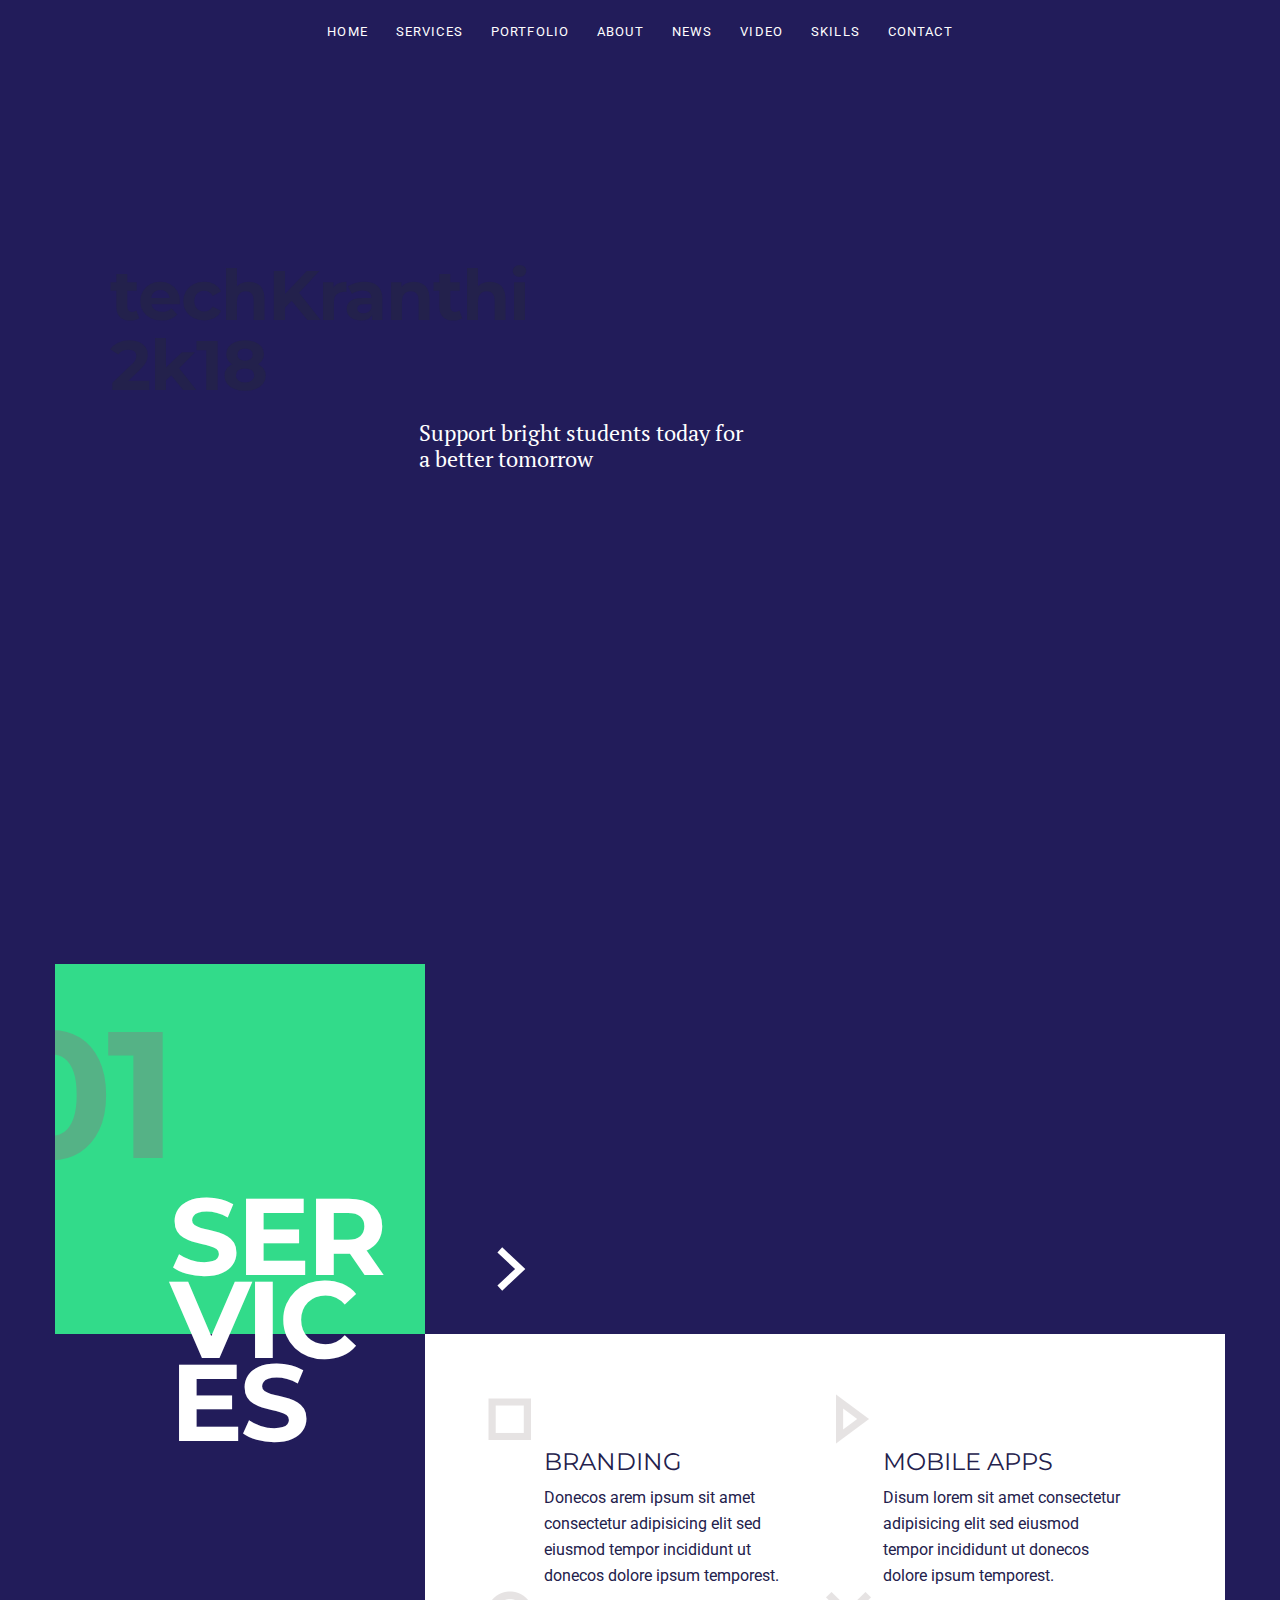
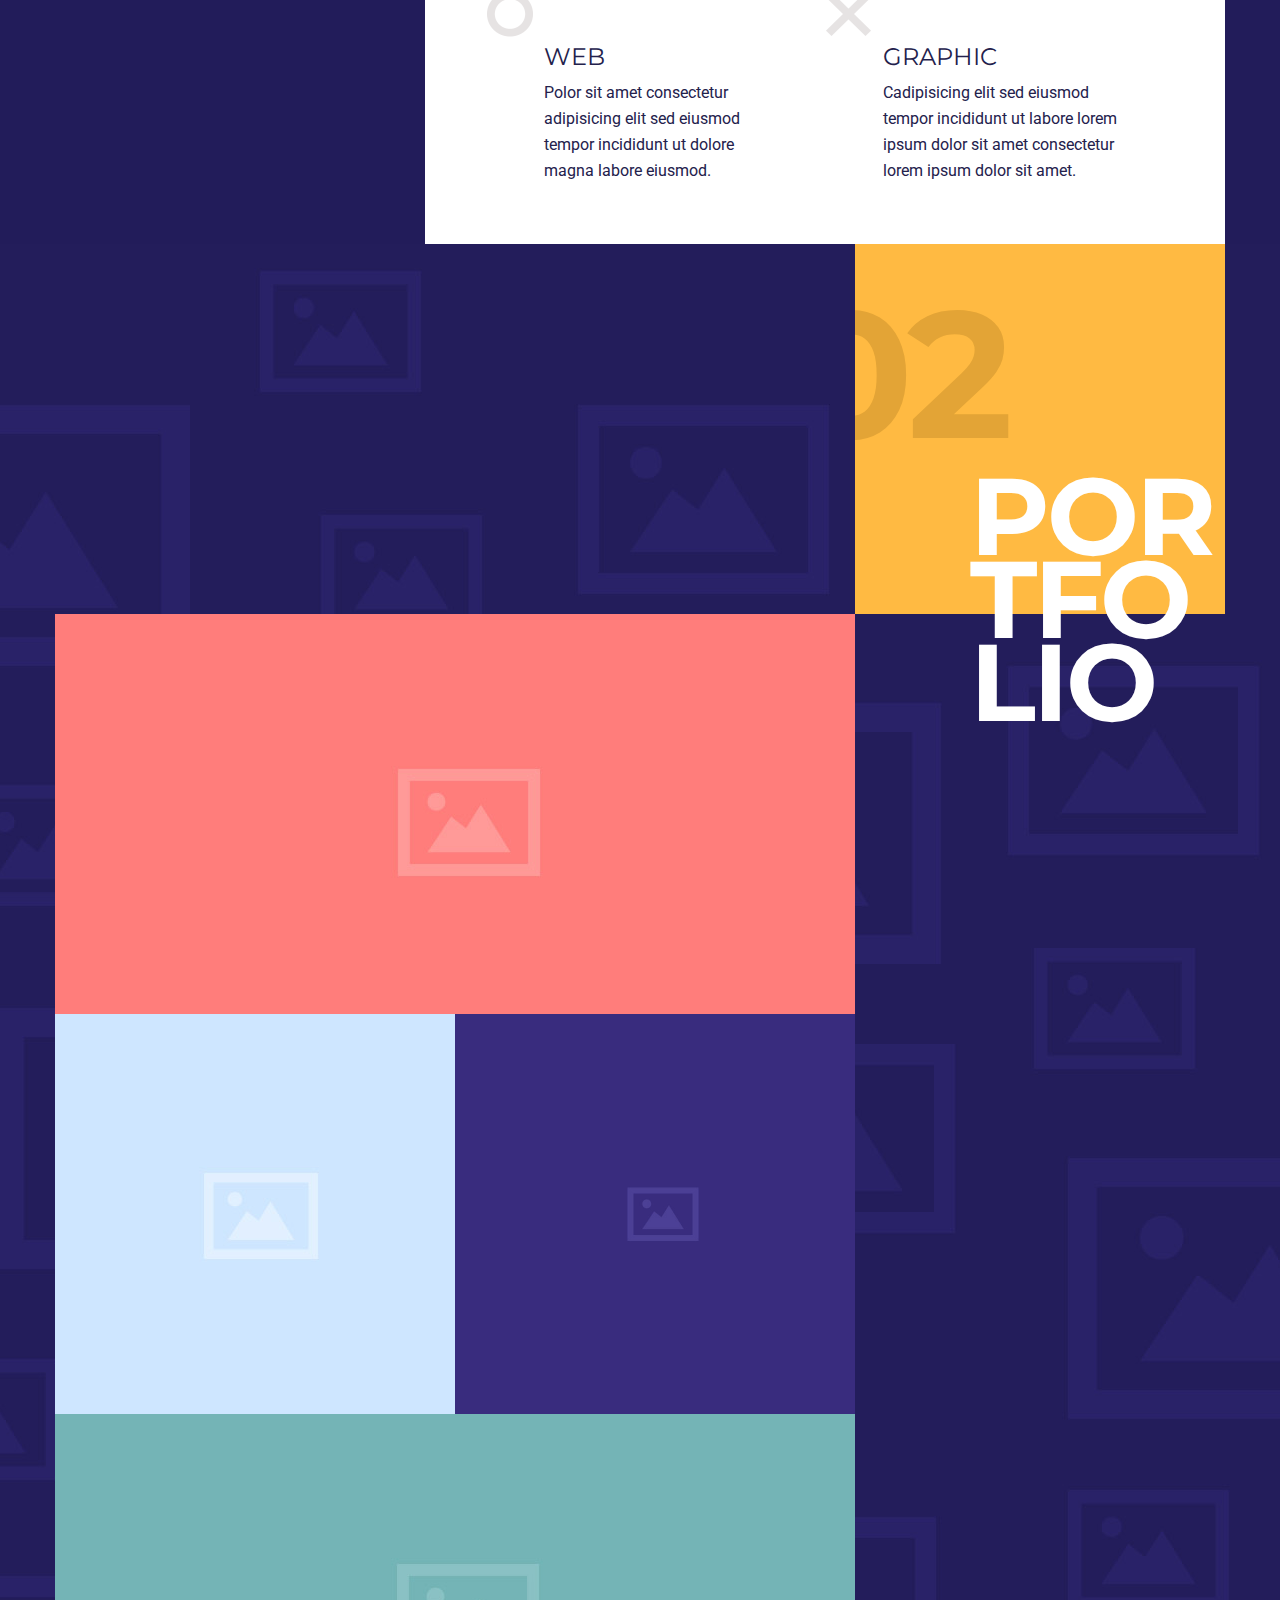
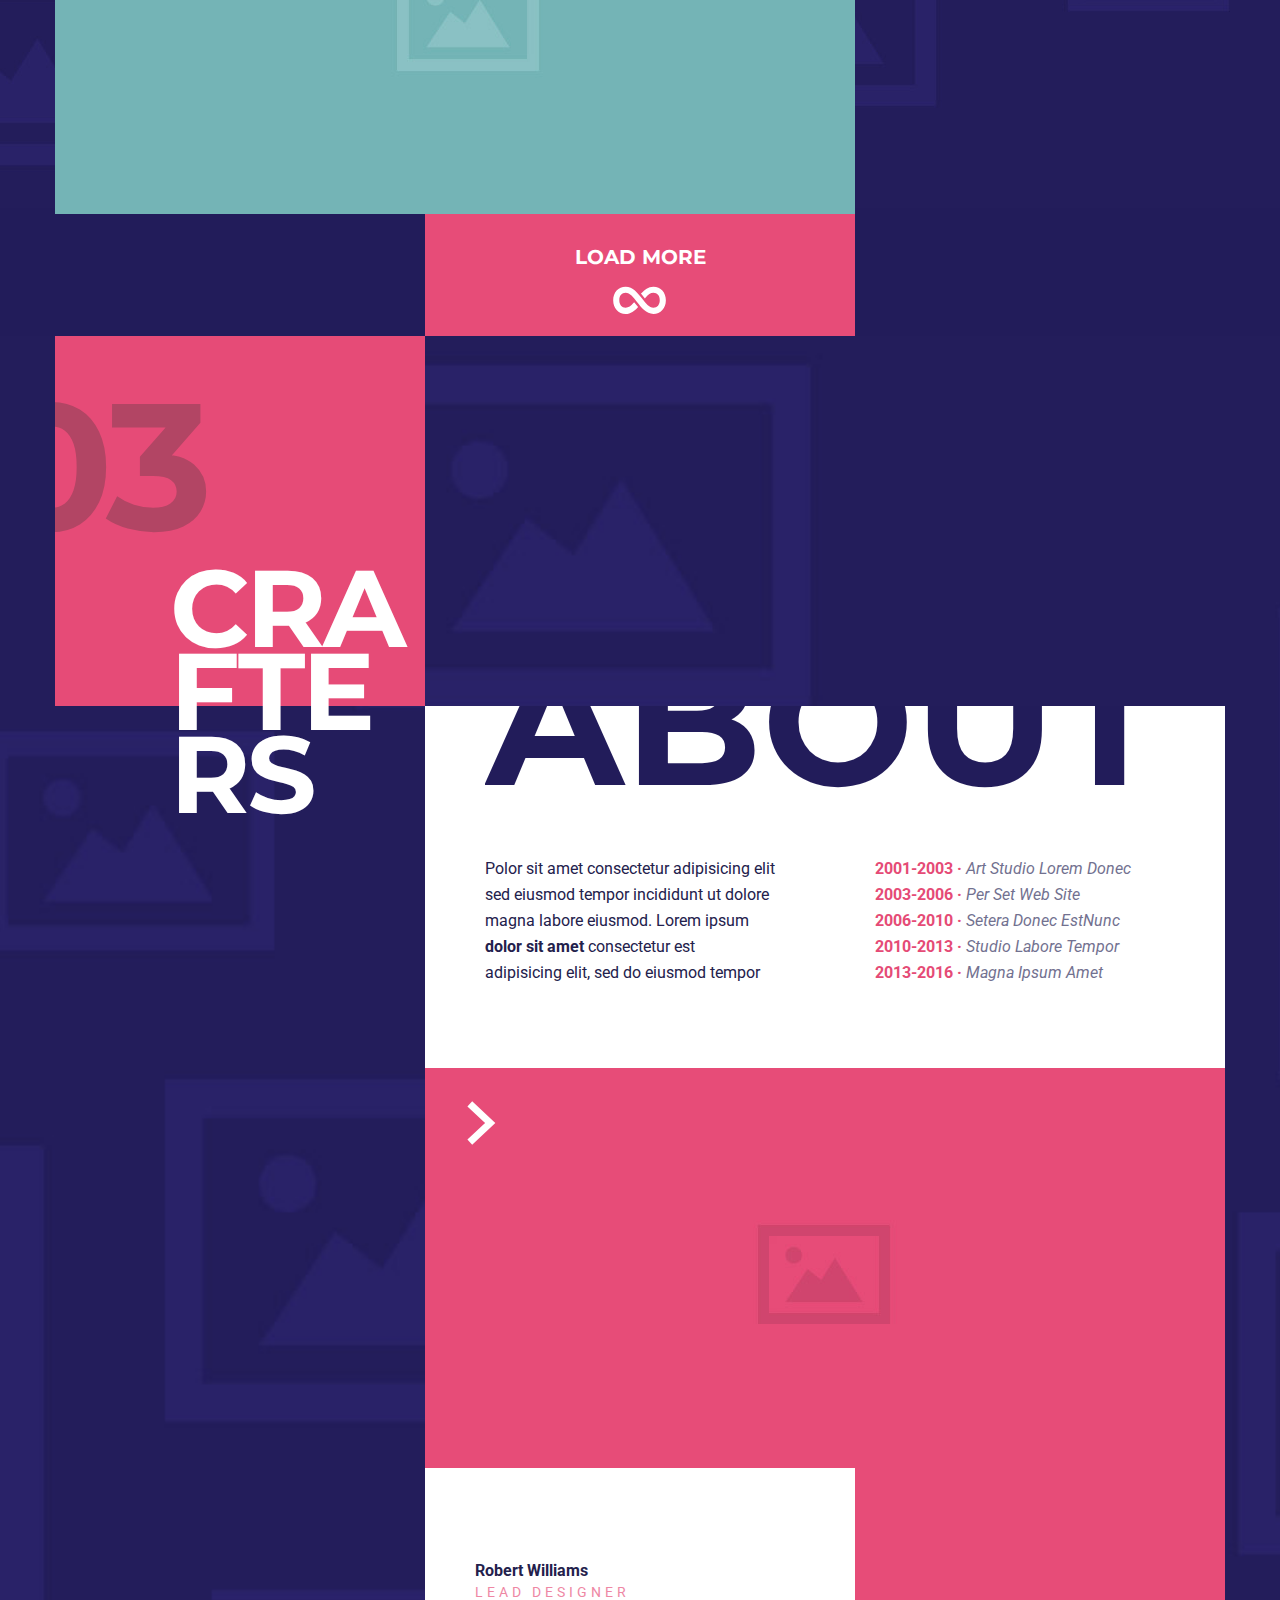
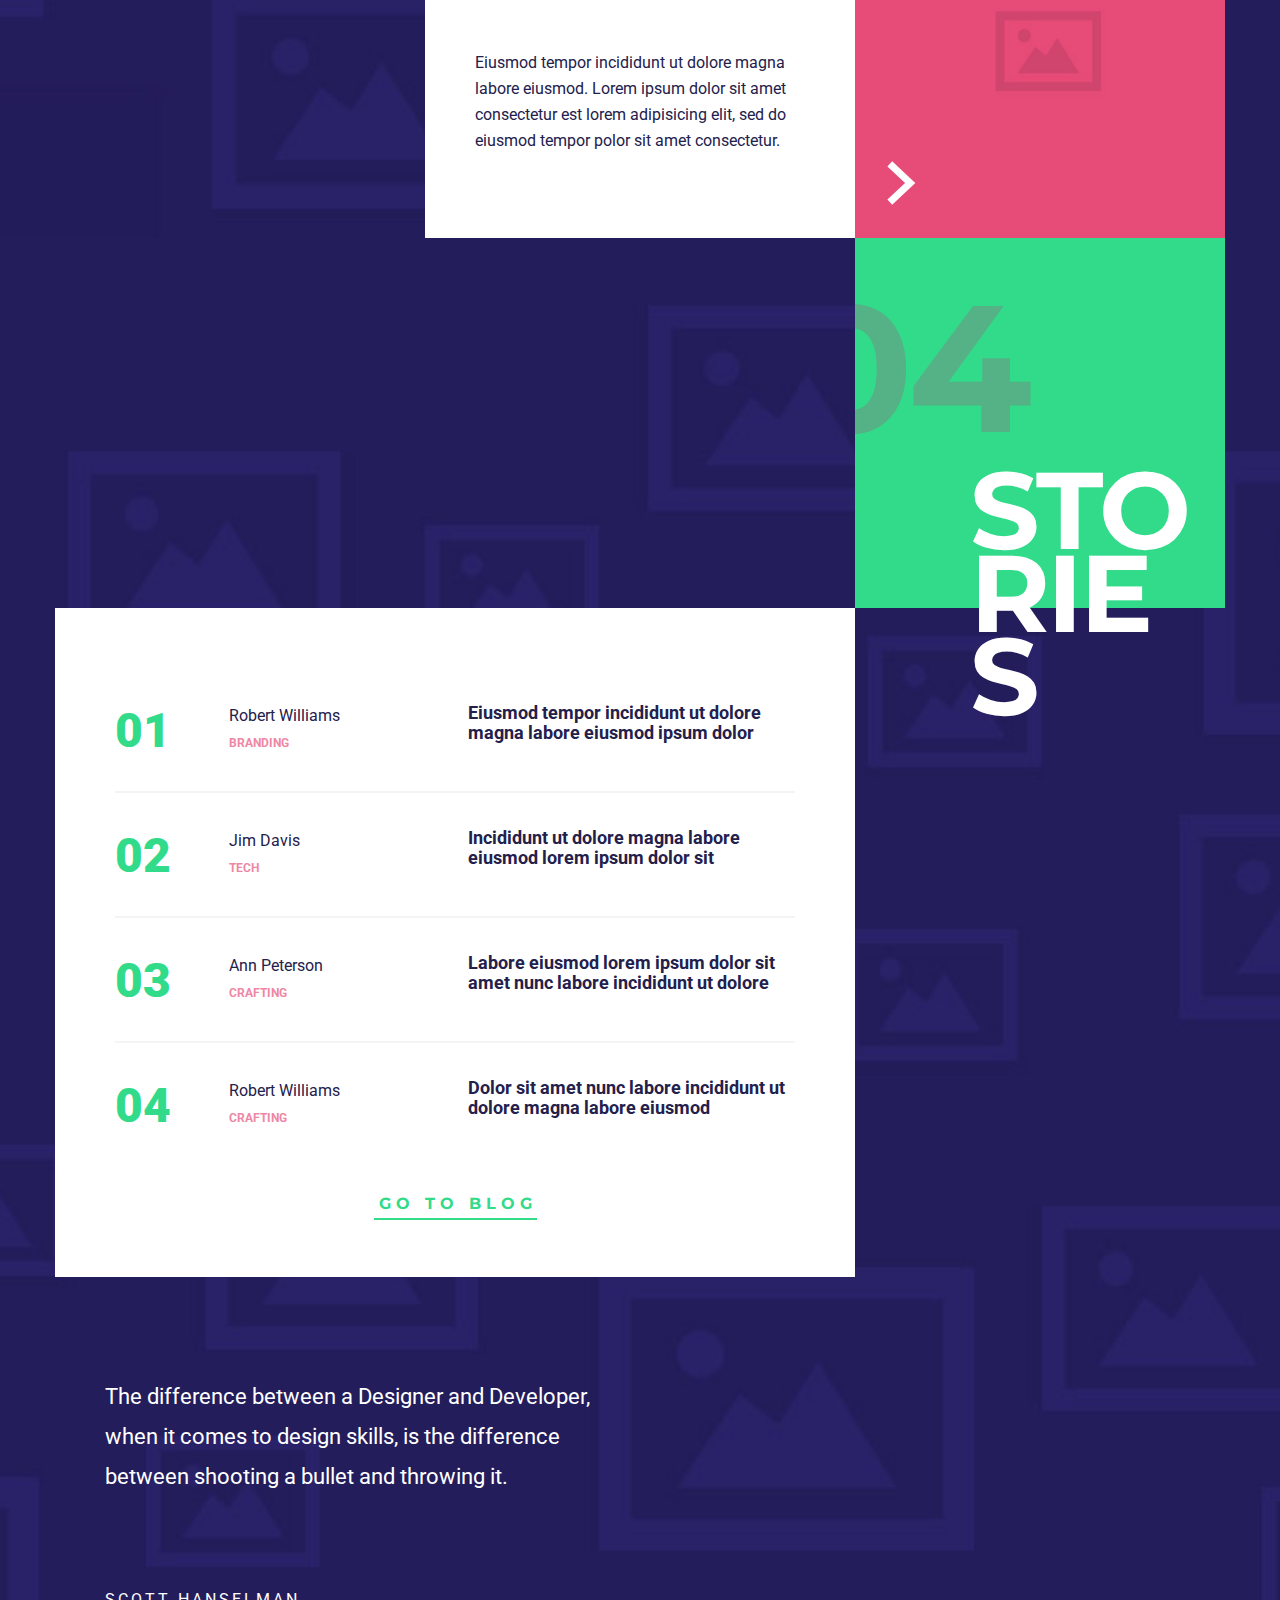
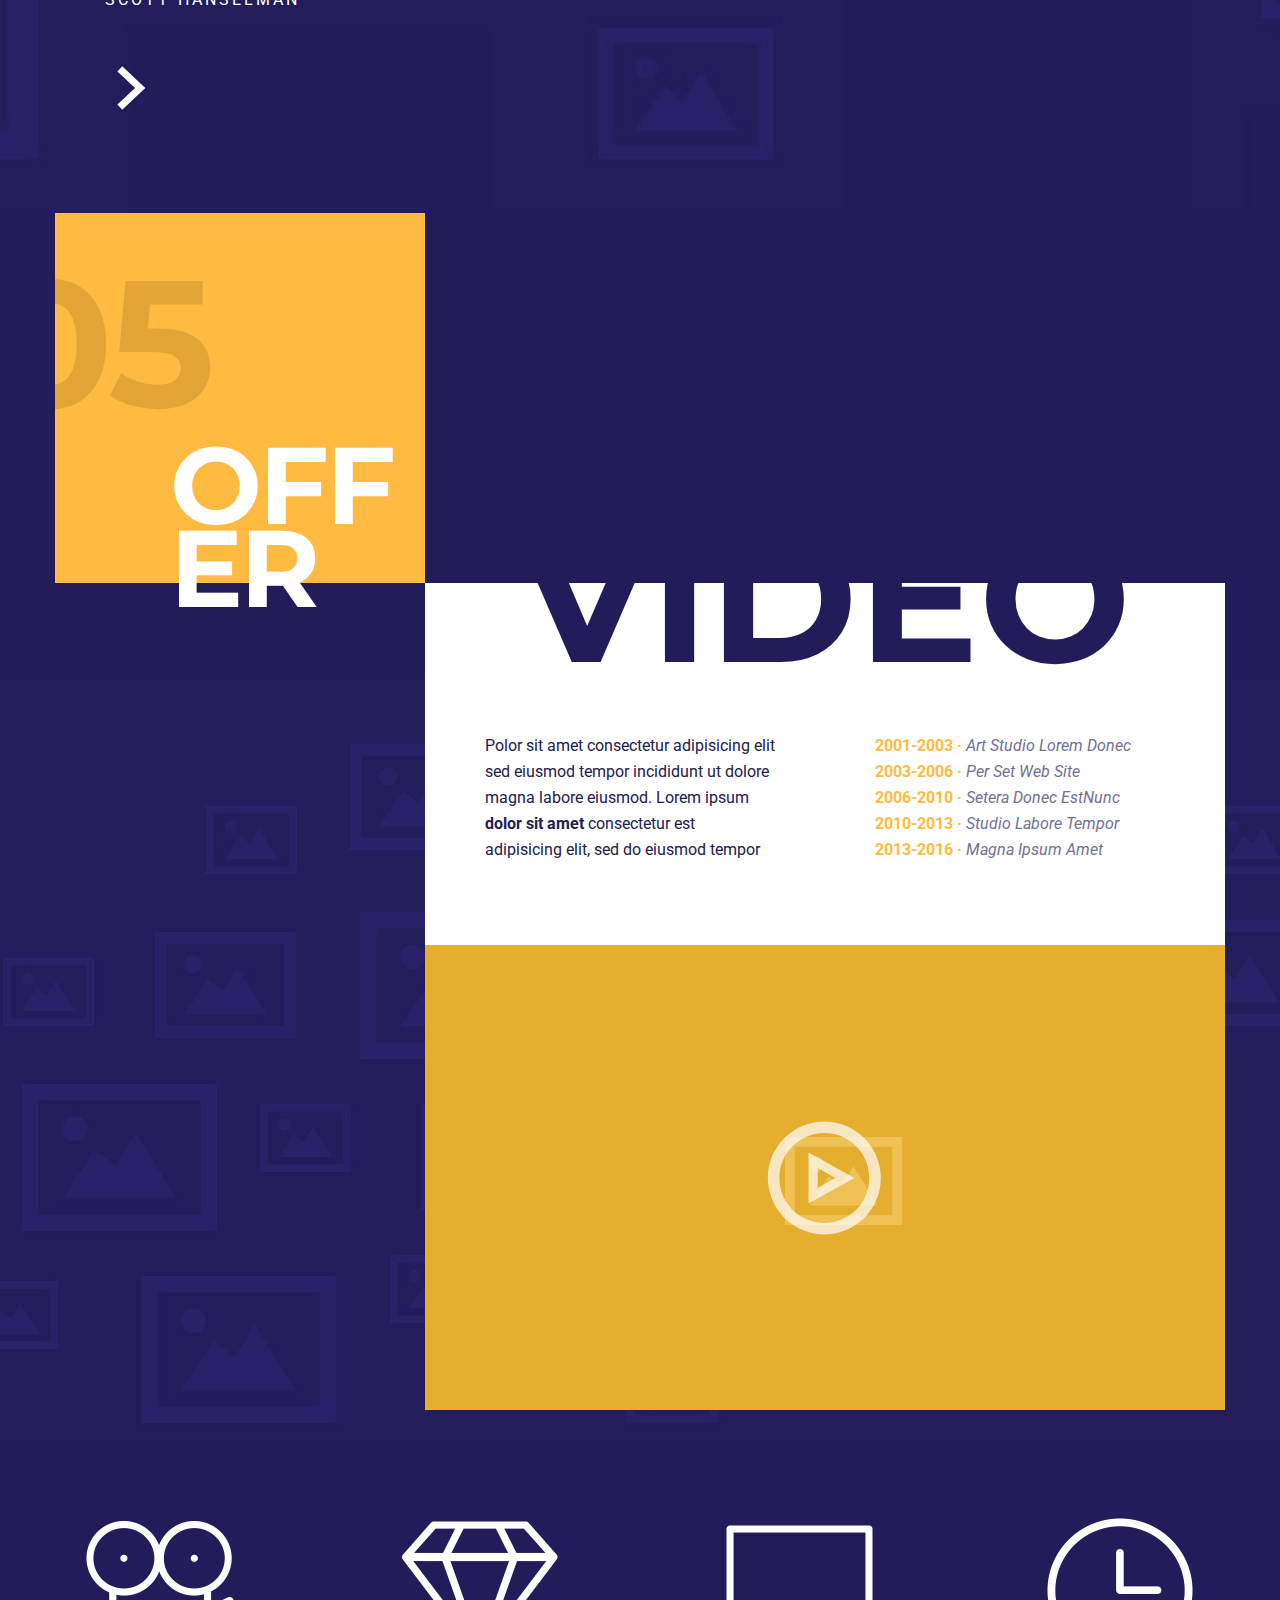
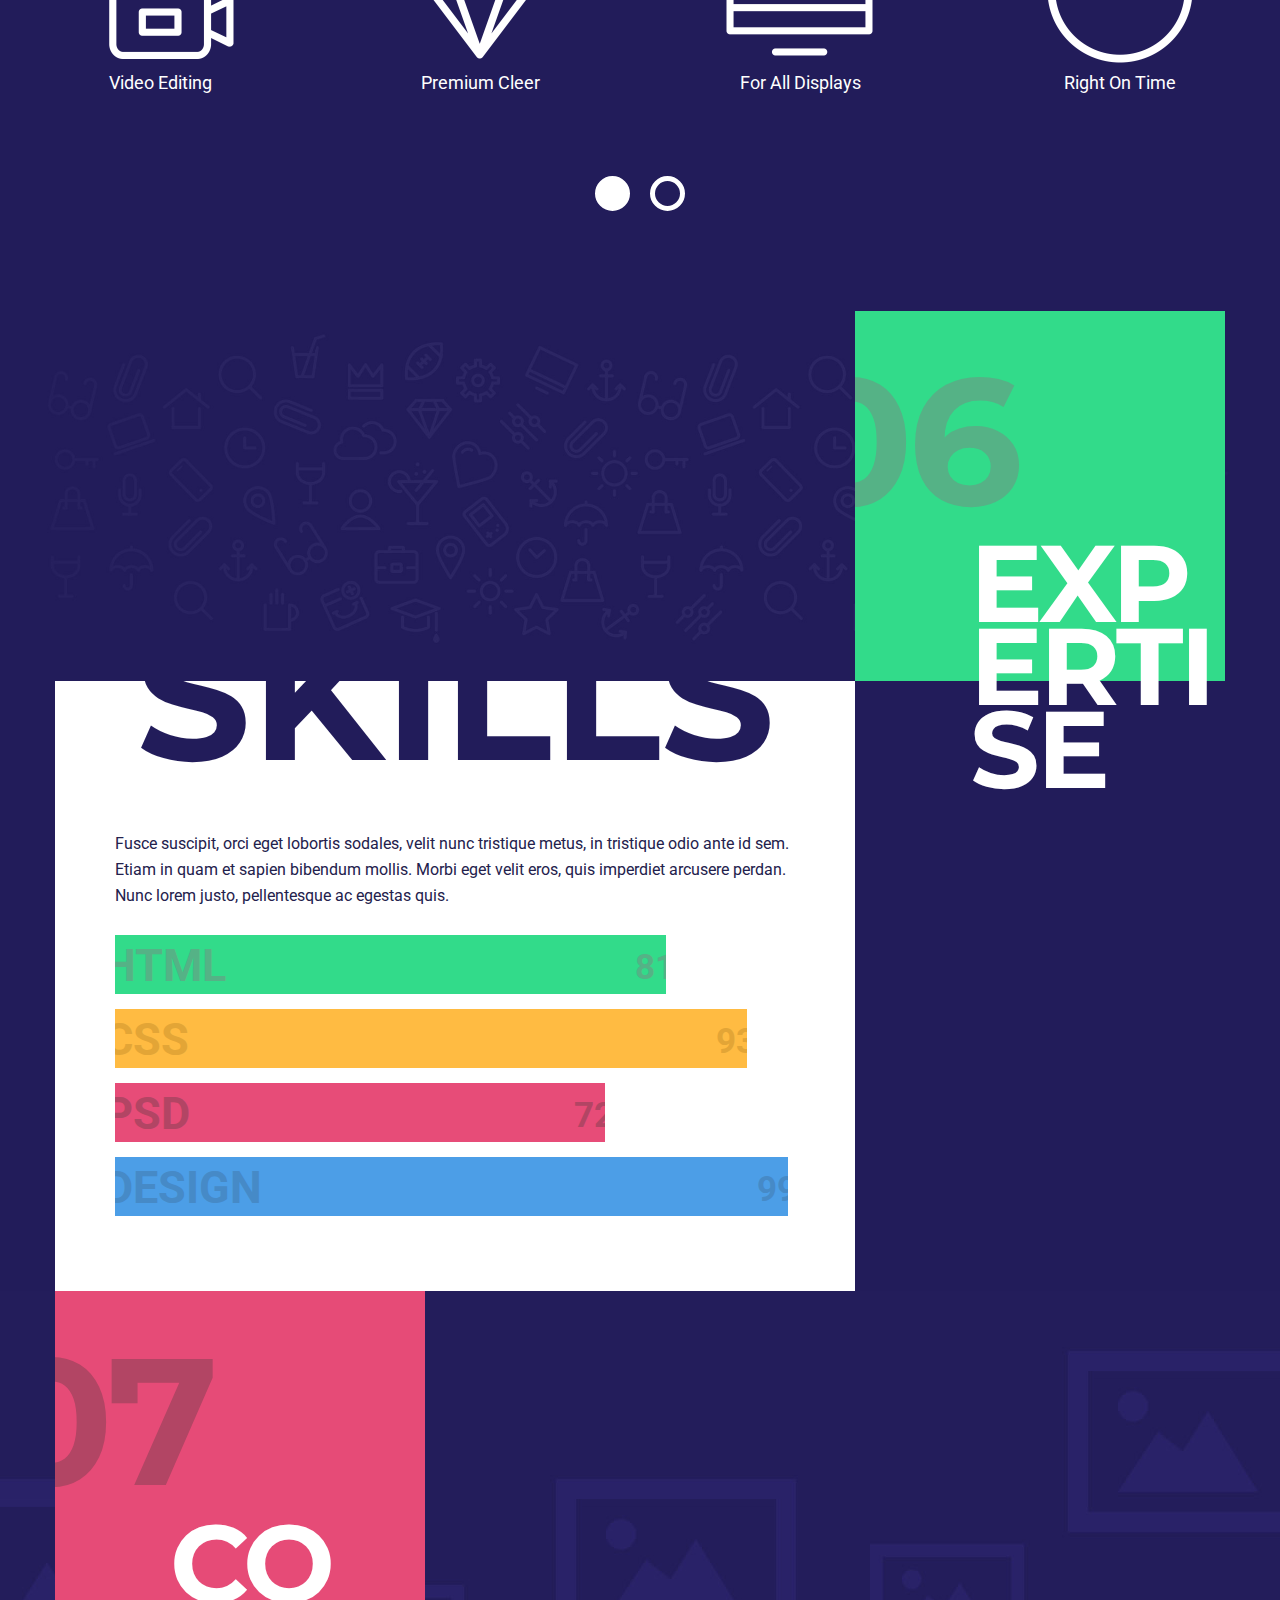
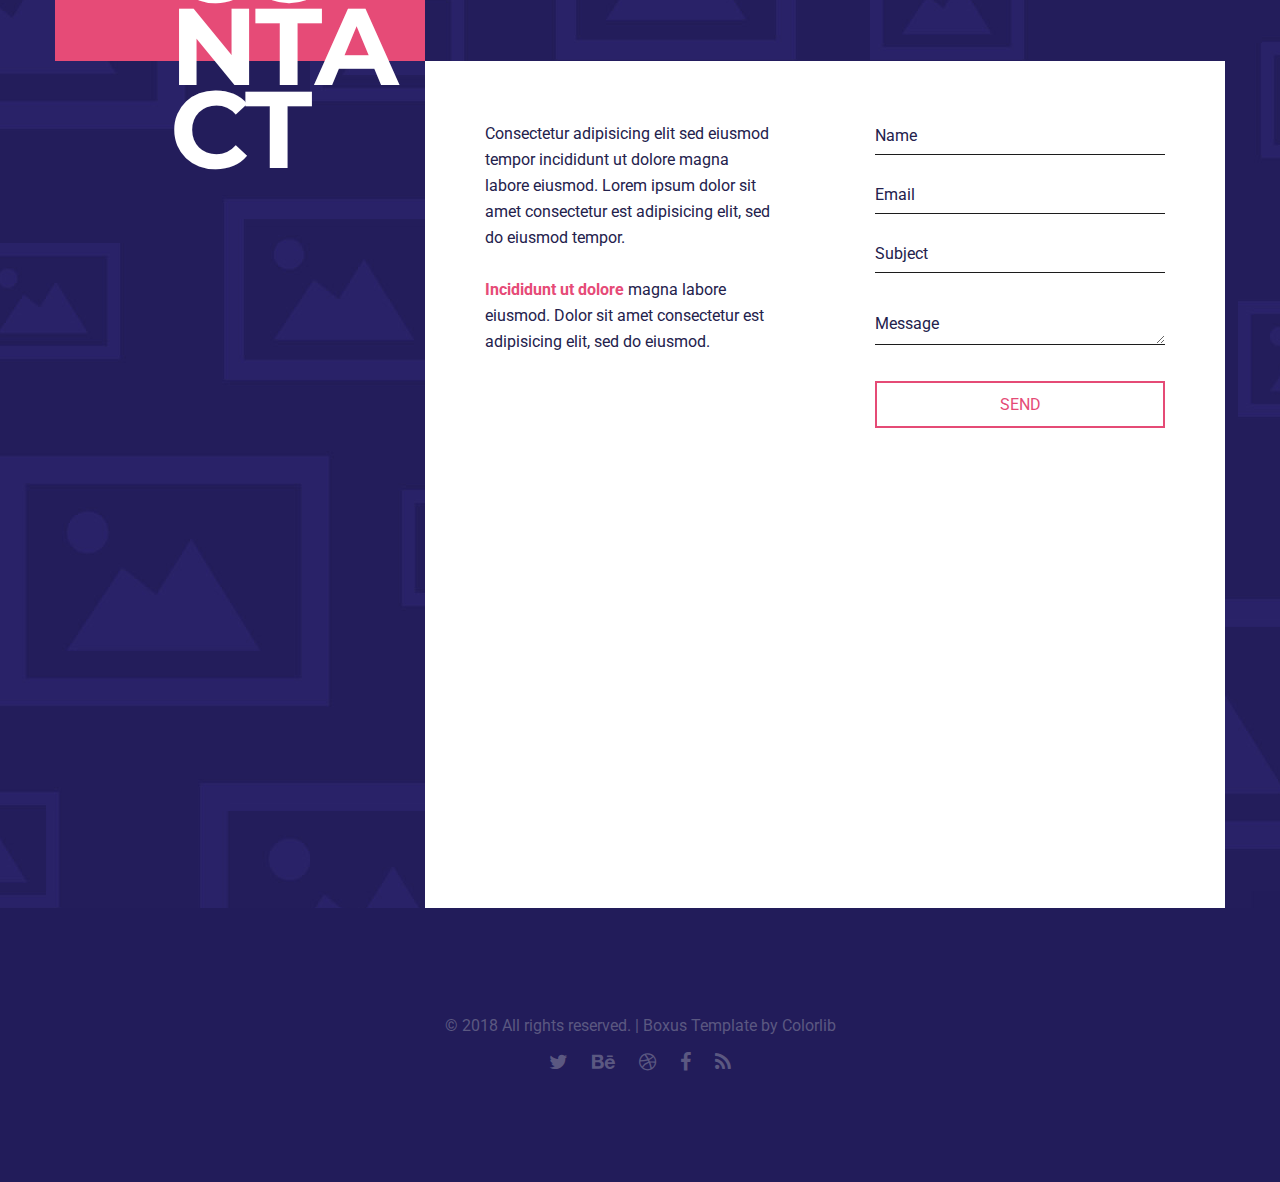
==== commit 75c98d2b: "new gif" ====
--- a/index.html
+++ b/index.html
@@ -56,10 +56,10 @@
         <!-- Home -->
 
         <div id="home" class="section intro-page">
-            <div class="block content-1170 center-relative center-text">
-                <img class="top-logo" src="demo-images/logo.png" alt="Boxus" />
+            <div class="block content-1170">
+                <!--img class="top-logo" src="demo-images/TT.png" alt="Boxus" /-->
                 <br>
-                <h1 class="big-title">We Craft Awesome Web And <span>Graphic Design Solutions</span></h1>
+                <h1 class="big-title">techKranthi <span>2k18</span></h1>
                 <p class="title-desc">Support bright students today for a better tomorrow</p>
             </div>
         </div>
@@ -101,7 +101,7 @@
                                         <img src="demo-images/icon_02.png" alt="">
                                         <div class="service-content-holder">
                                             <div class="service-title">MOBILE APPS</div>
-                                            <div class="service-content">
+                                            <div cla    ss="service-content">
                                                 Disum lorem sit amet consectetur adipisicing elit sed eiusmod tempor incididunt ut donecos dolore ipsum temporest.<br />
                                             </div>
                                         </div>
--- a/style.css
+++ b/style.css
@@ -260,27 +260,28 @@
     padding-bottom: 170px;
     min-height: calc(100vh - 170px);
     background-color: #221c5a; 
-    background-image:url(demo-images/background_img_01b.jpg); 
+    background-image:url(demo-images/pixel_night.gif); 
     background-repeat: repeat; 
     background-position: center top; 
     background-size: cover;
     z-index: 10;
 }
 
-.top-logo
+/*.top-logo
 {
     width: 160px !important;    
-    padding-top: 150px;
-}
+    padding-top: 350px;
+}*/
 
 h1.big-title
 {
     font-family: 'Montserrat', sans-serif;
-    font-size: 56px;
+    font-size: 70px;
     font-weight: 700;
     line-height: 100%;
-    padding-top: 100px;
-    color: #fff;
+    padding-top: 170px;
+    padding-left:110px;
+   
     letter-spacing: -1px;    
     width: 95%;
     margin-left: auto;
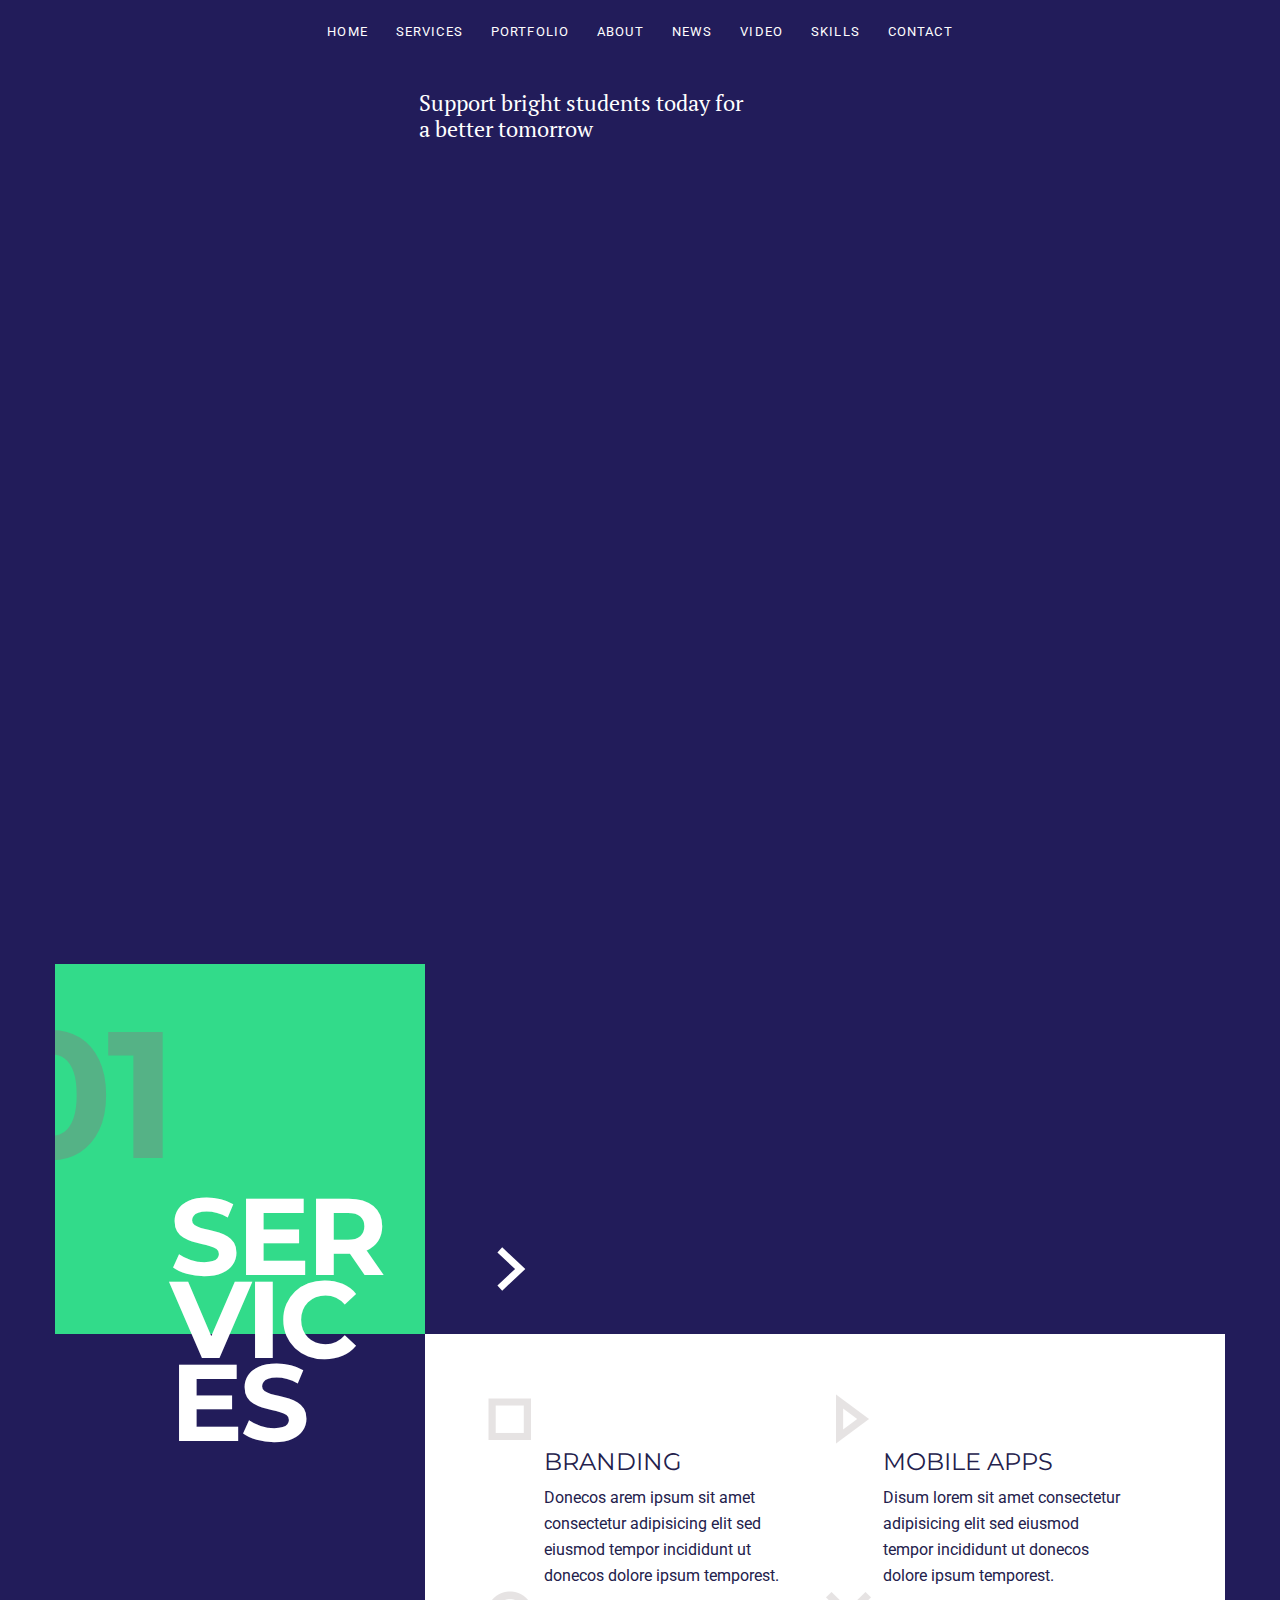
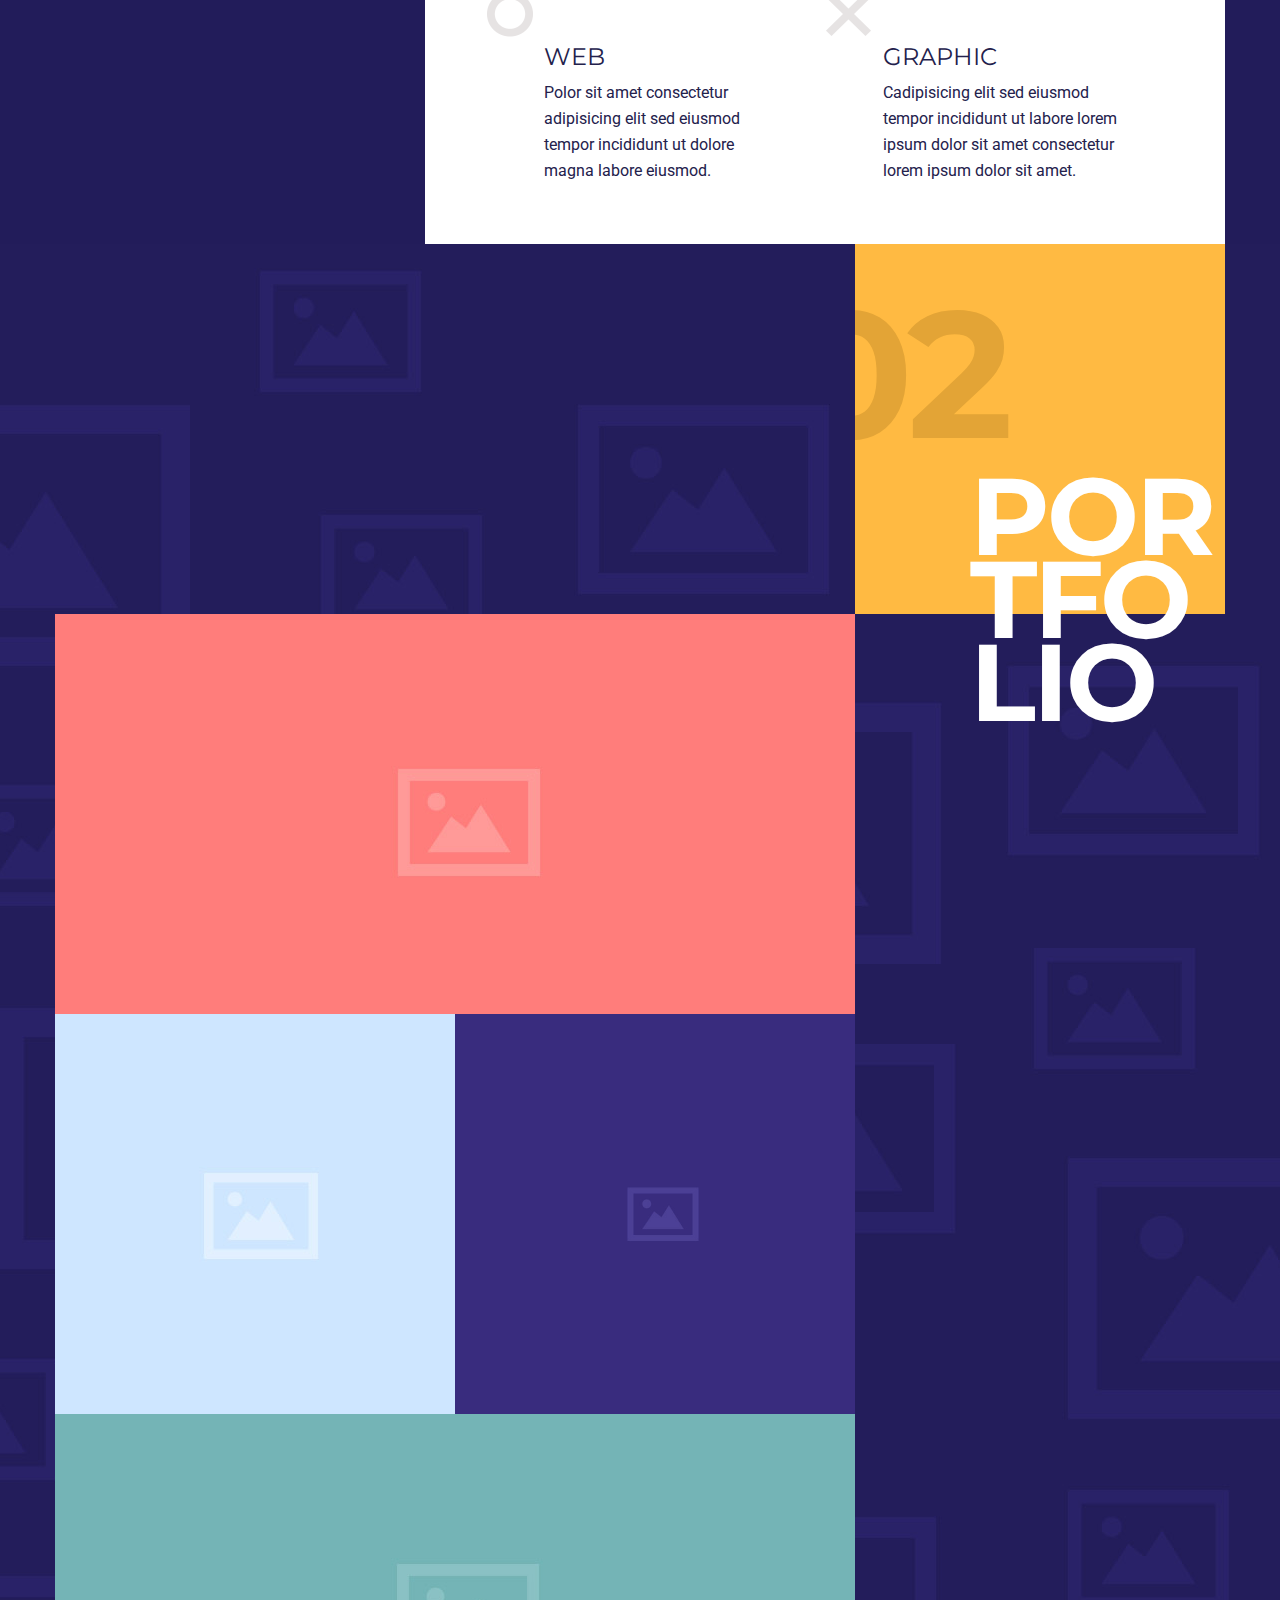
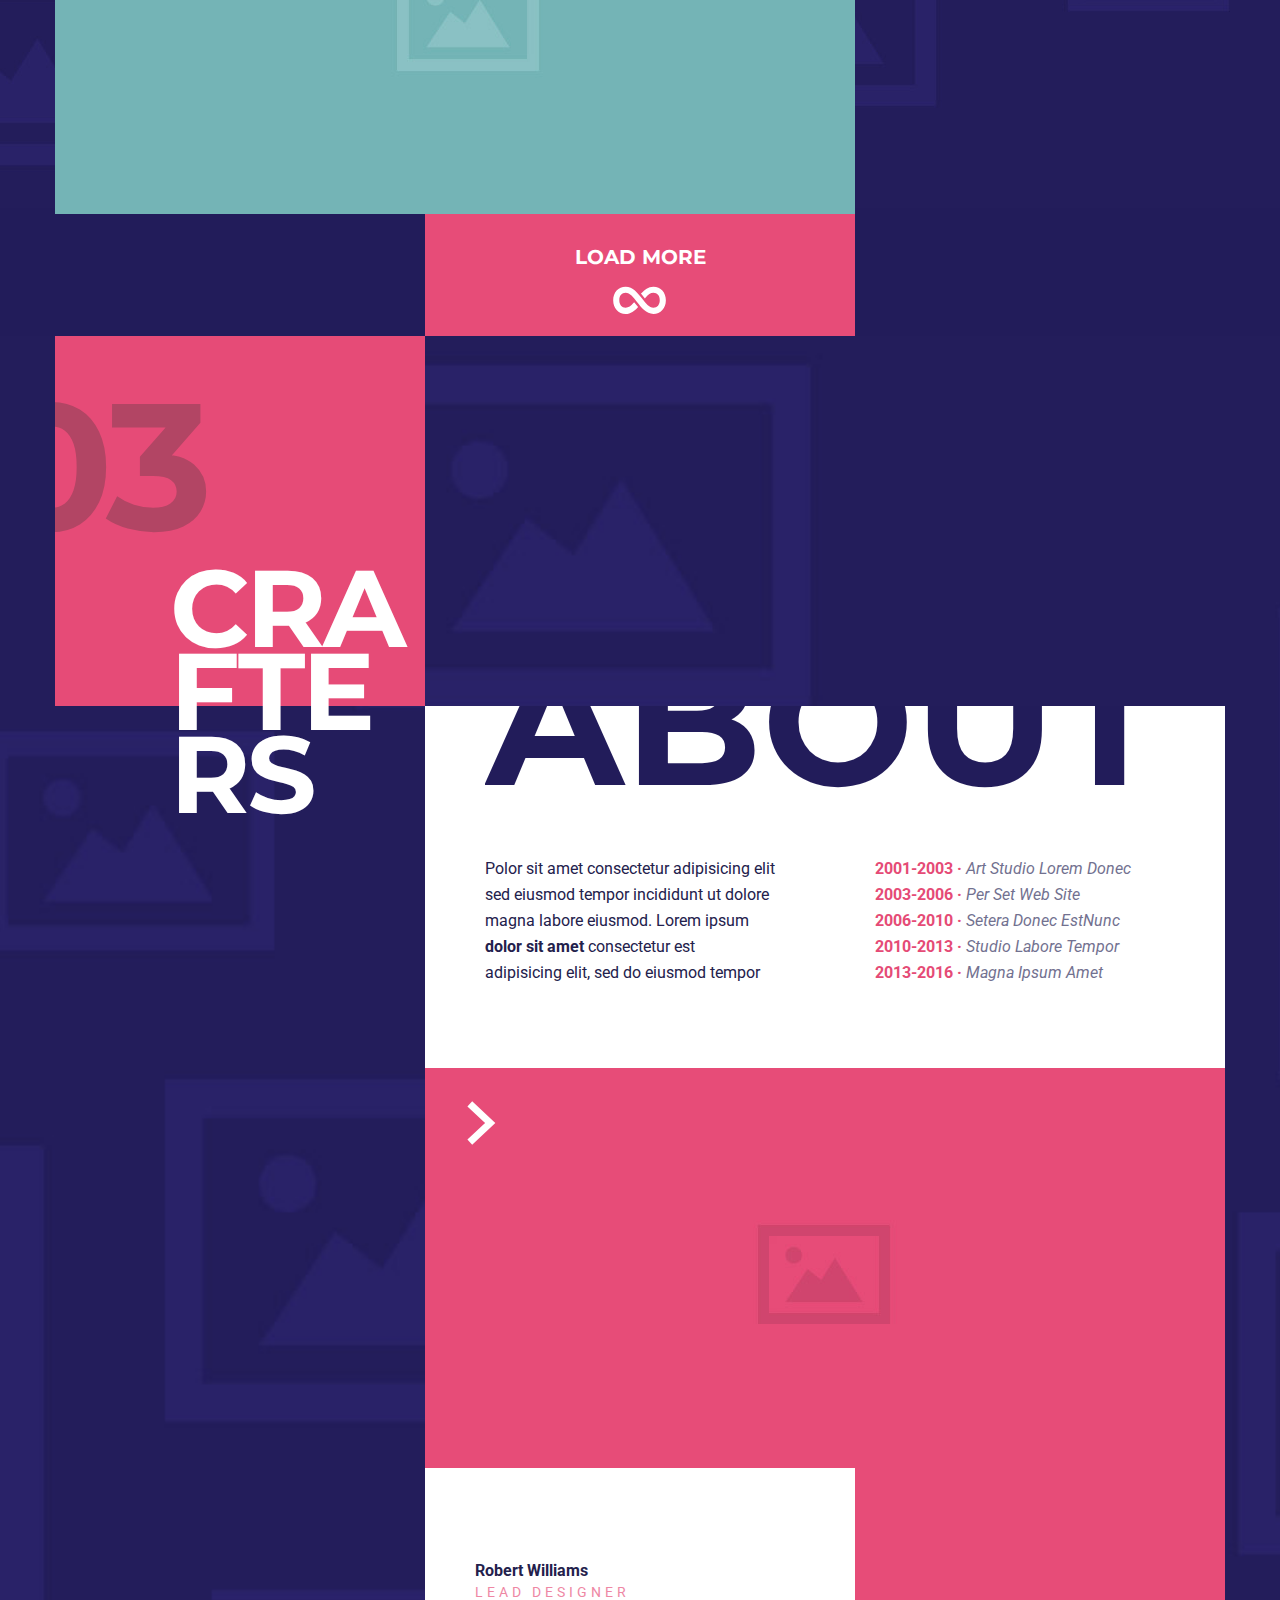
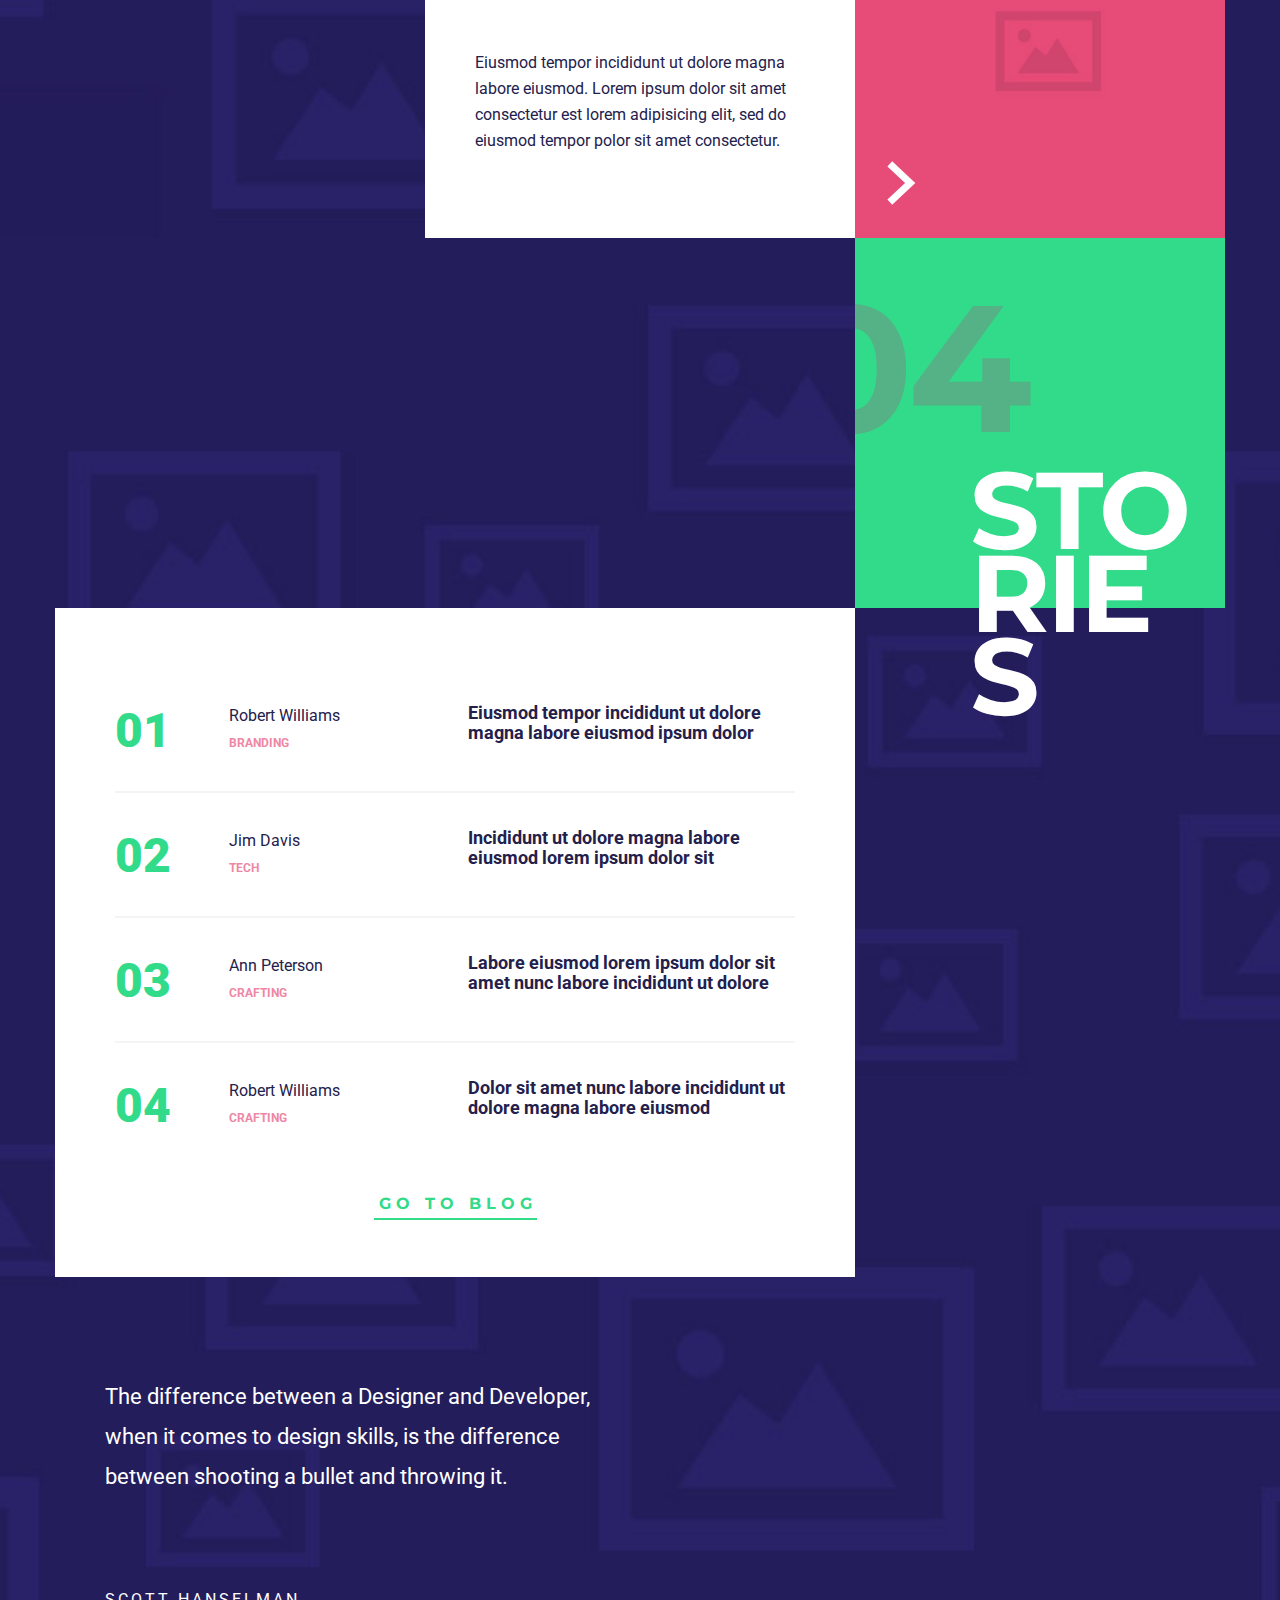
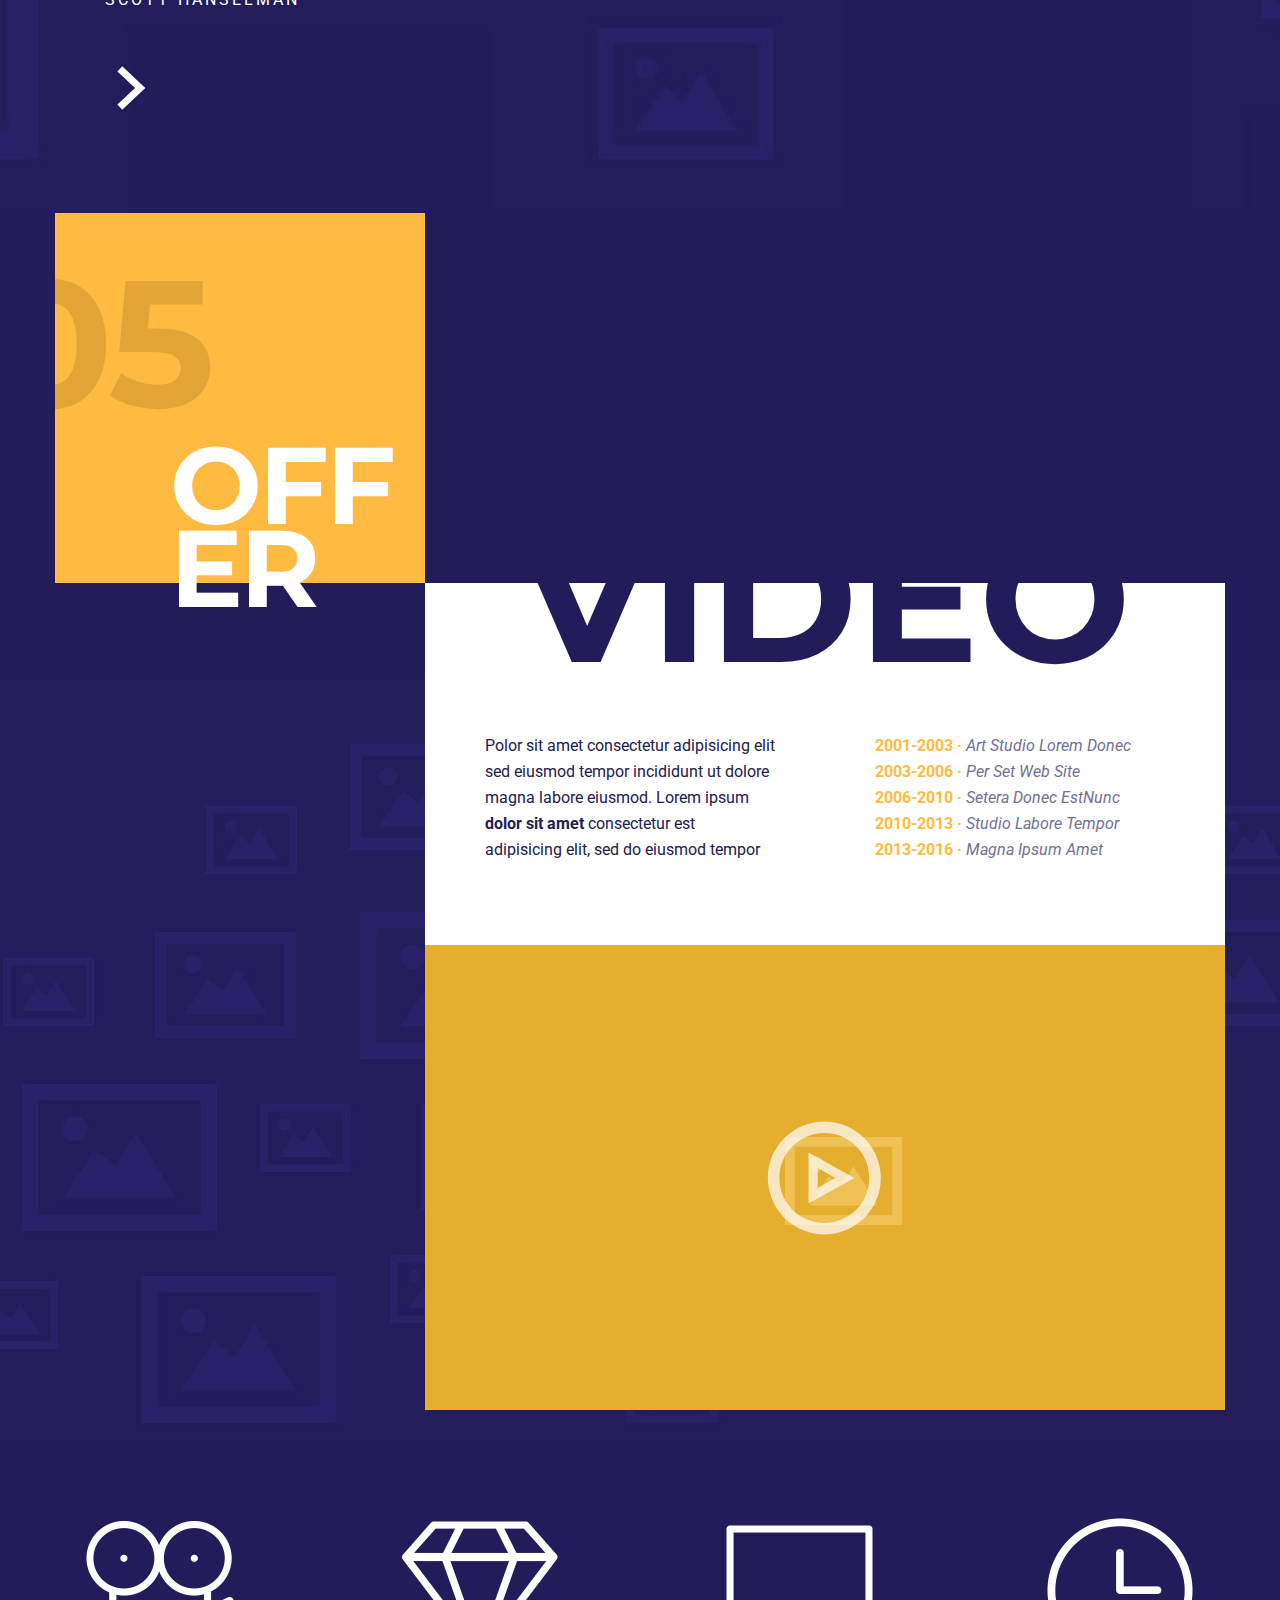
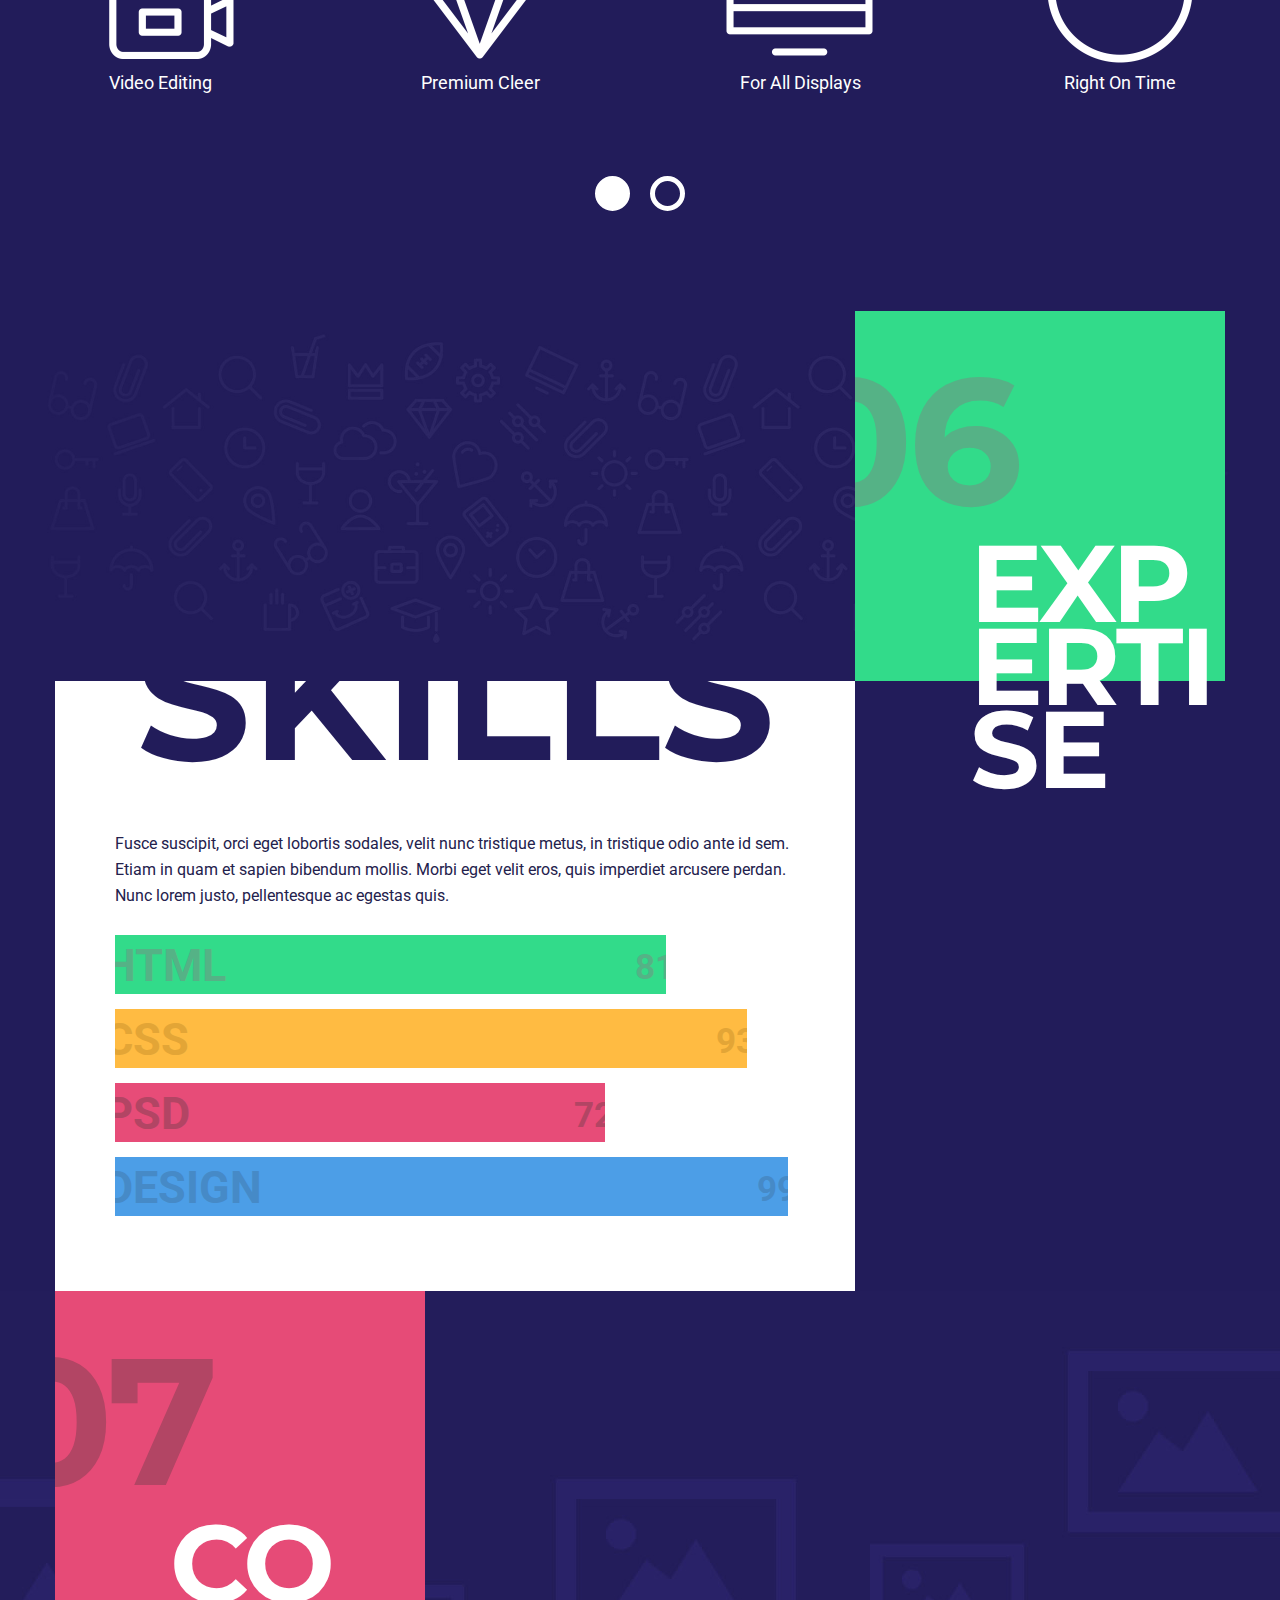
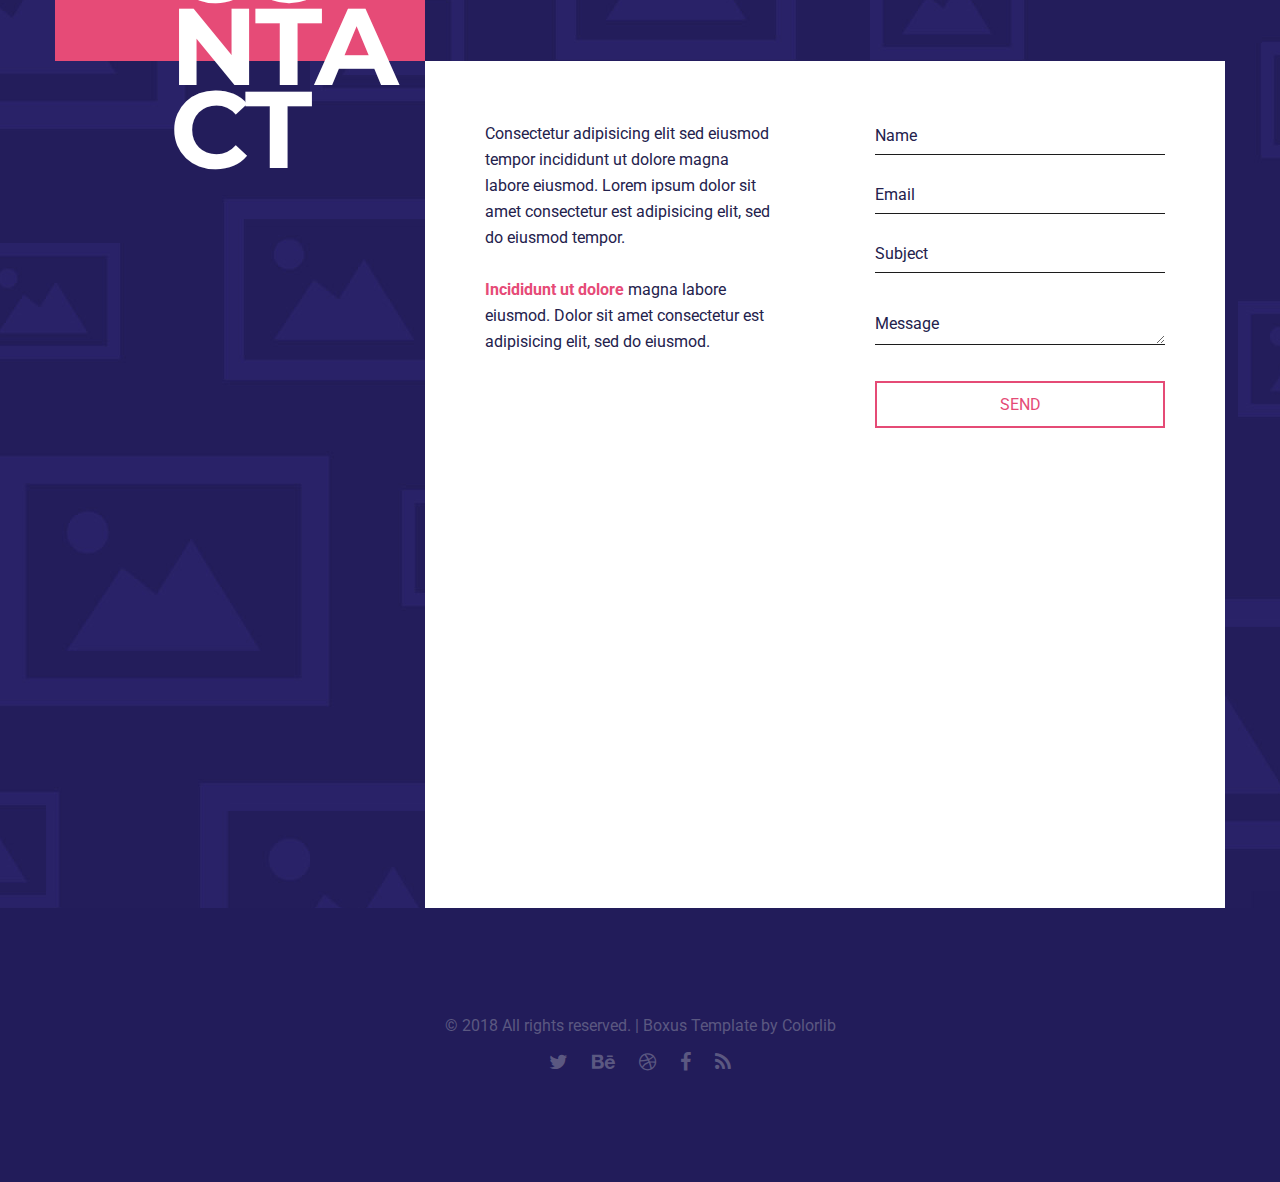
==== commit 06aa2b10: "alter gif 1" ====
--- a/index.html
+++ b/index.html
@@ -59,11 +59,10 @@
             <div class="block content-1170">
                 <!--img class="top-logo" src="demo-images/TT.png" alt="Boxus" /-->
                 <br>
-                <h1 class="big-title">techKranthi <span>2k18</span></h1>
+                
                 <p class="title-desc">Support bright students today for a better tomorrow</p>
             </div>
         </div>
-
 
 
         <!-- Service -->
--- a/style.css
+++ b/style.css
@@ -279,8 +279,8 @@
     font-size: 70px;
     font-weight: 700;
     line-height: 100%;
-    padding-top: 170px;
-    padding-left:110px;
+    padding-top: 70px;
+    padding-left:340px;
    
     letter-spacing: -1px;    
     width: 95%;
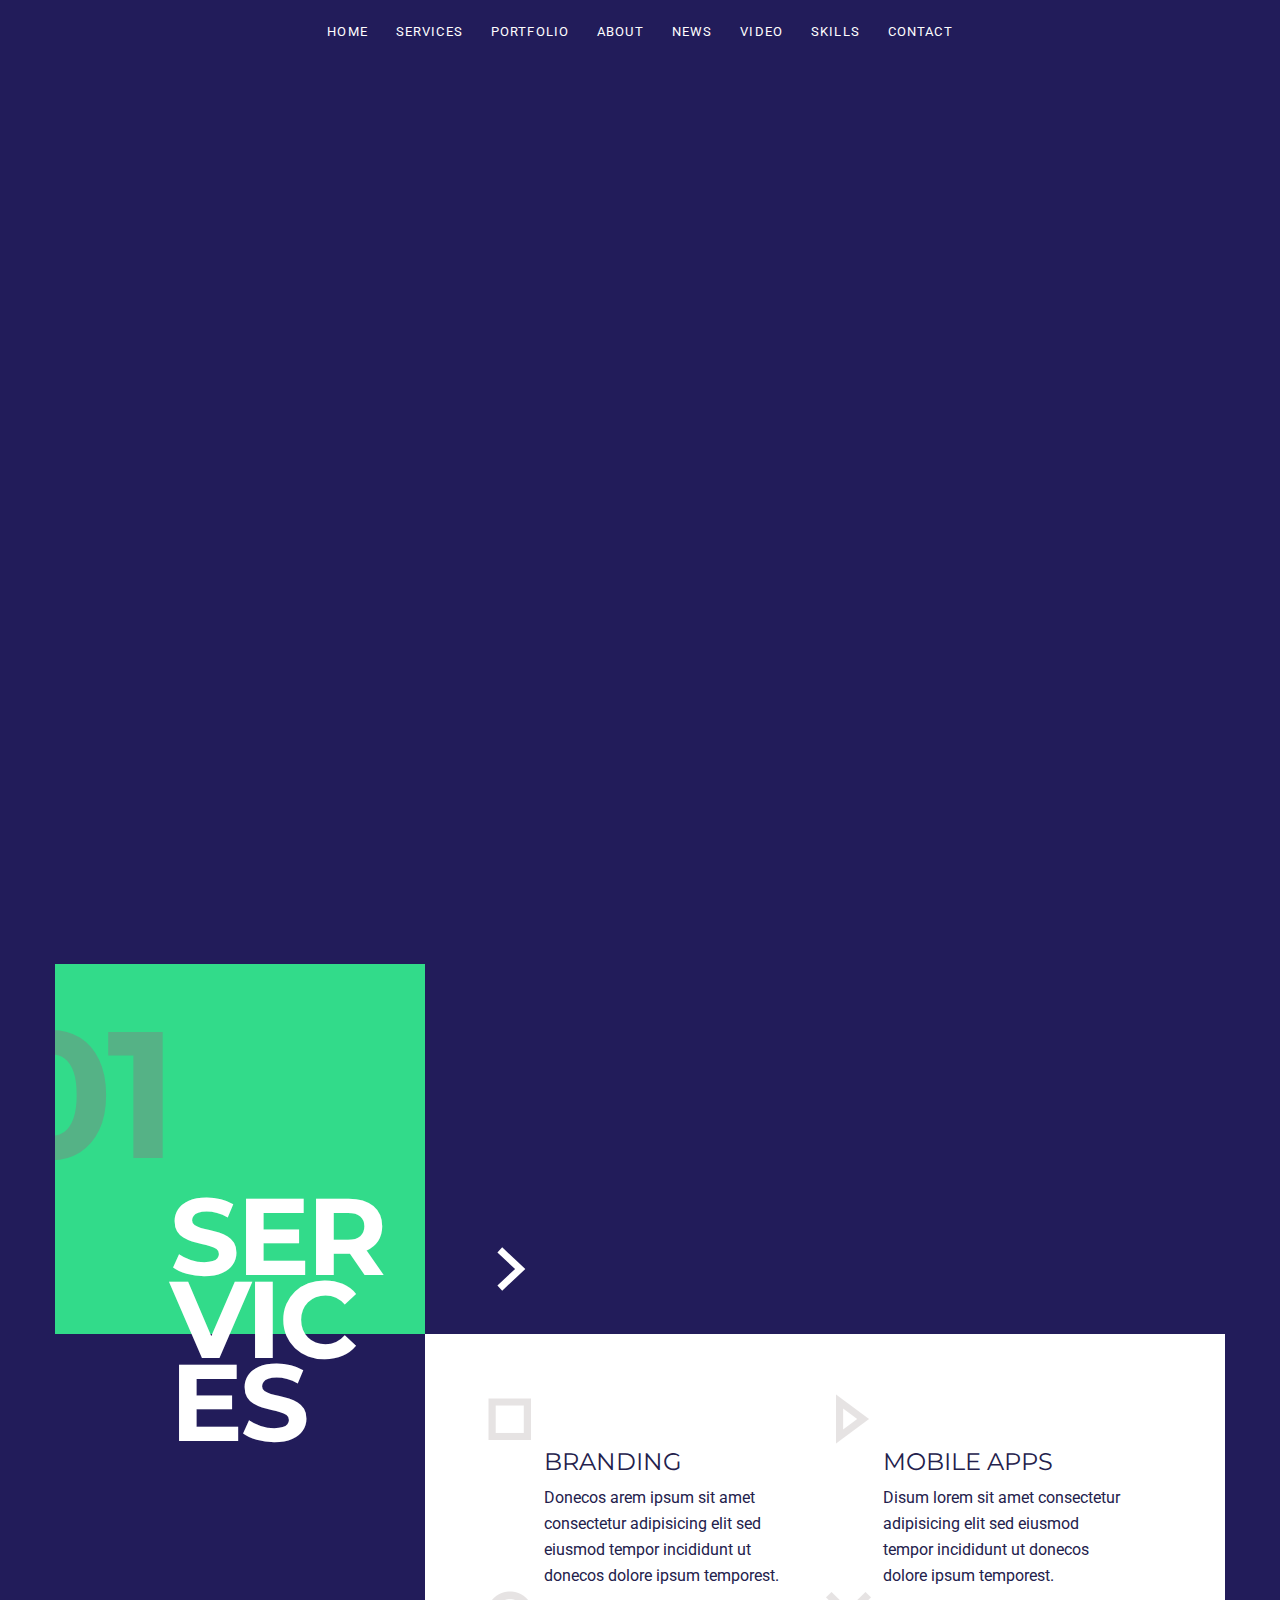
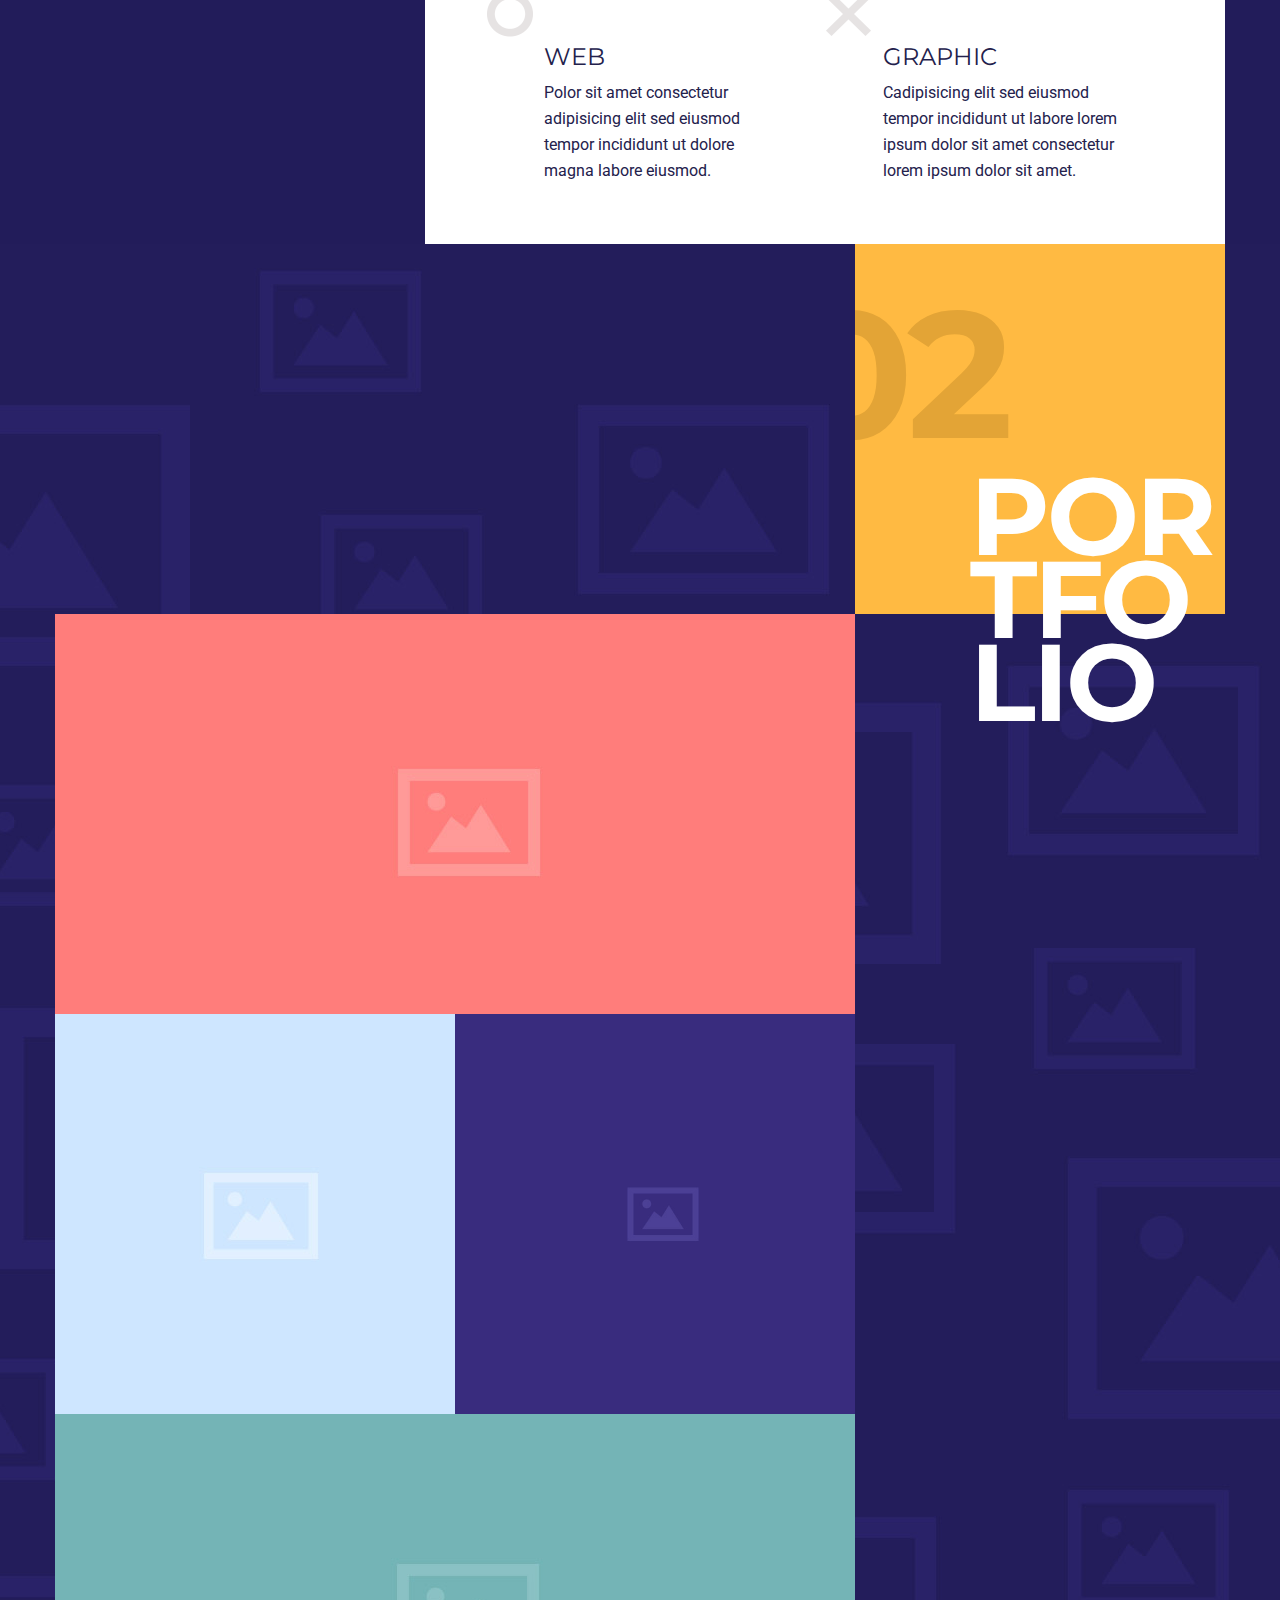
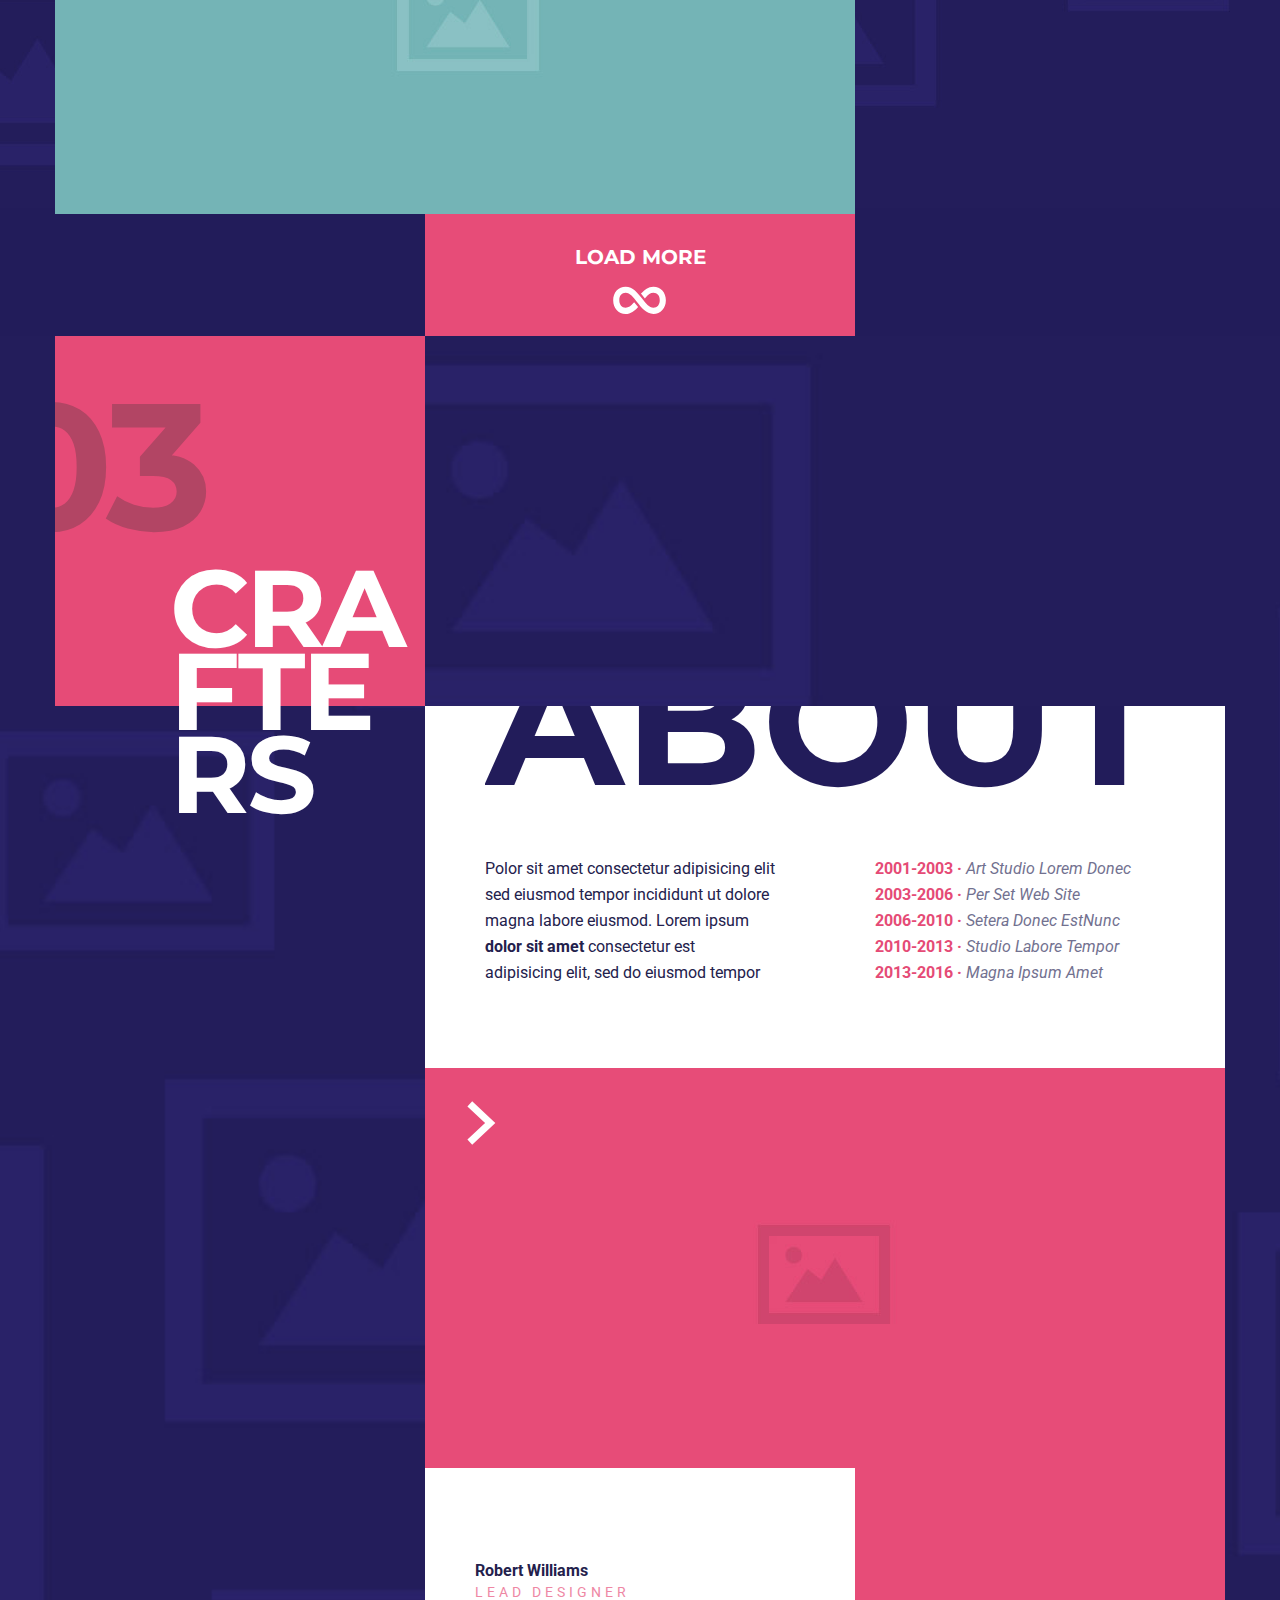
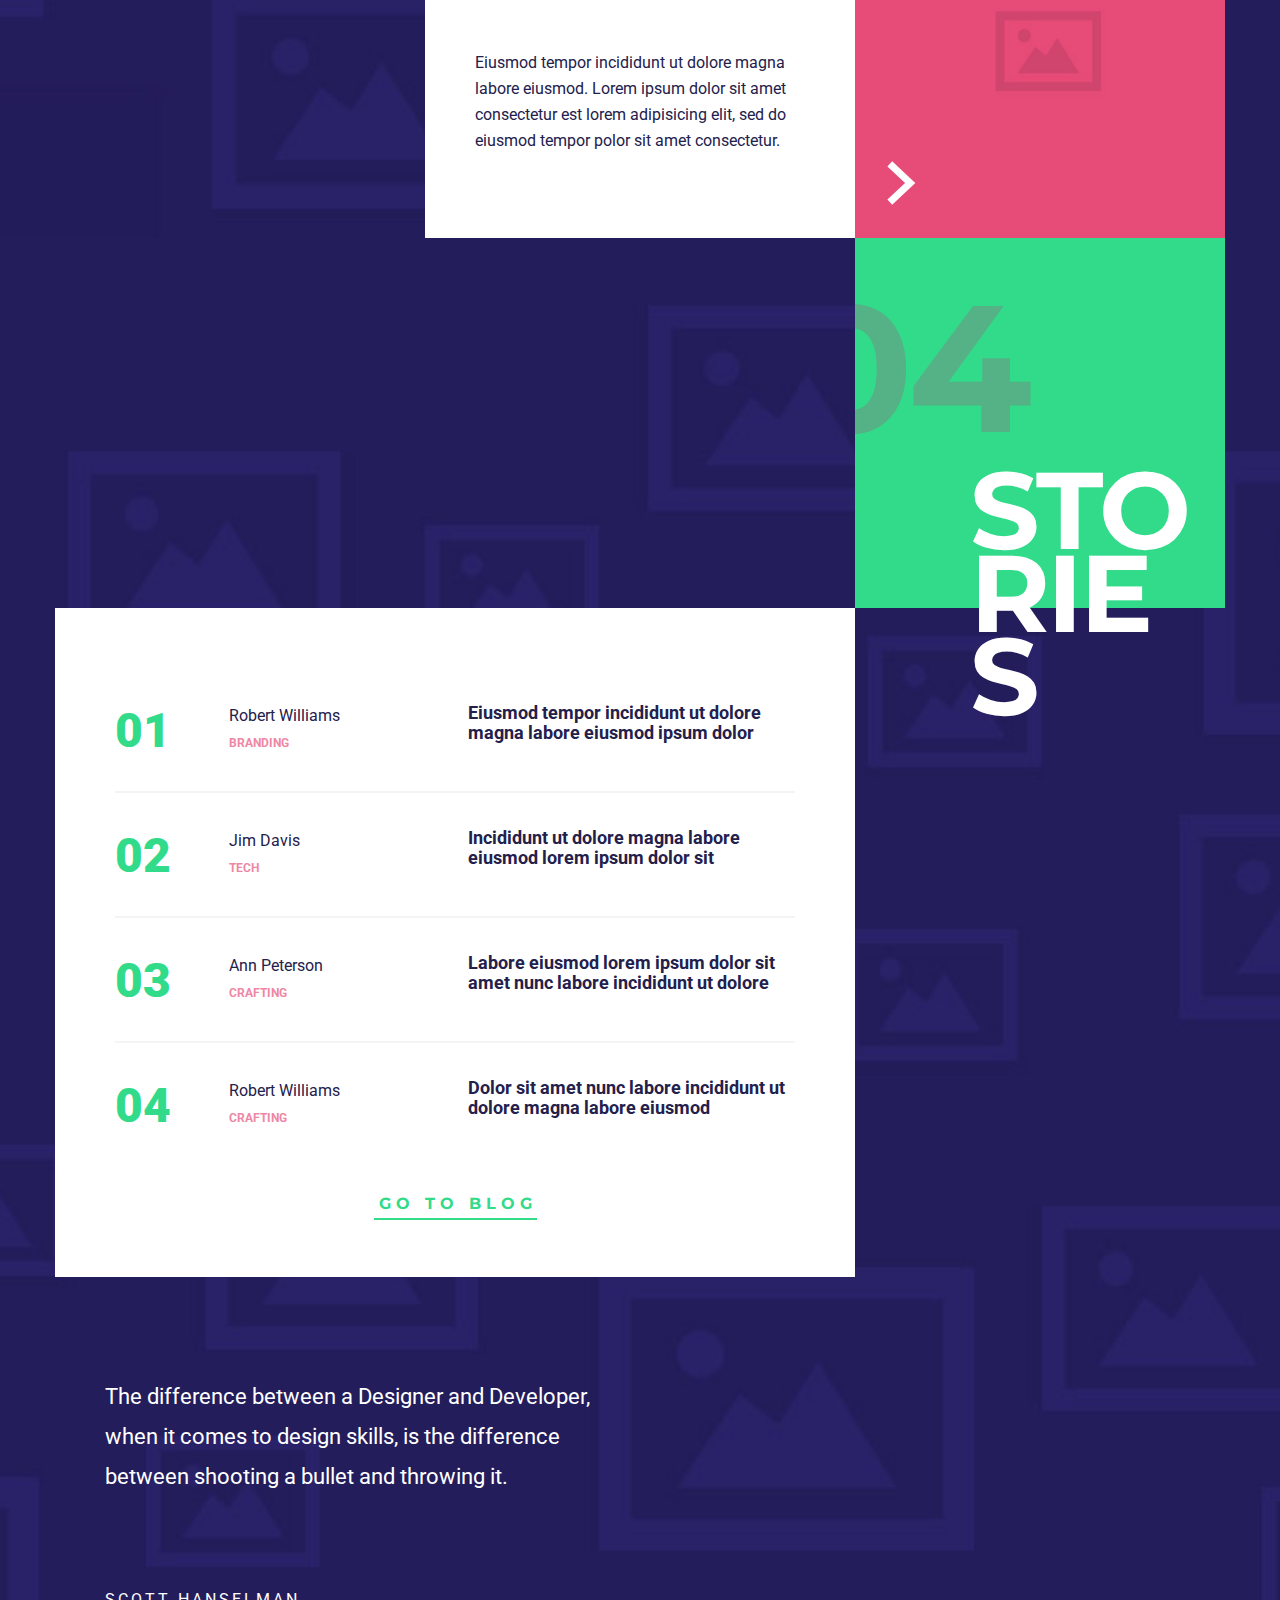
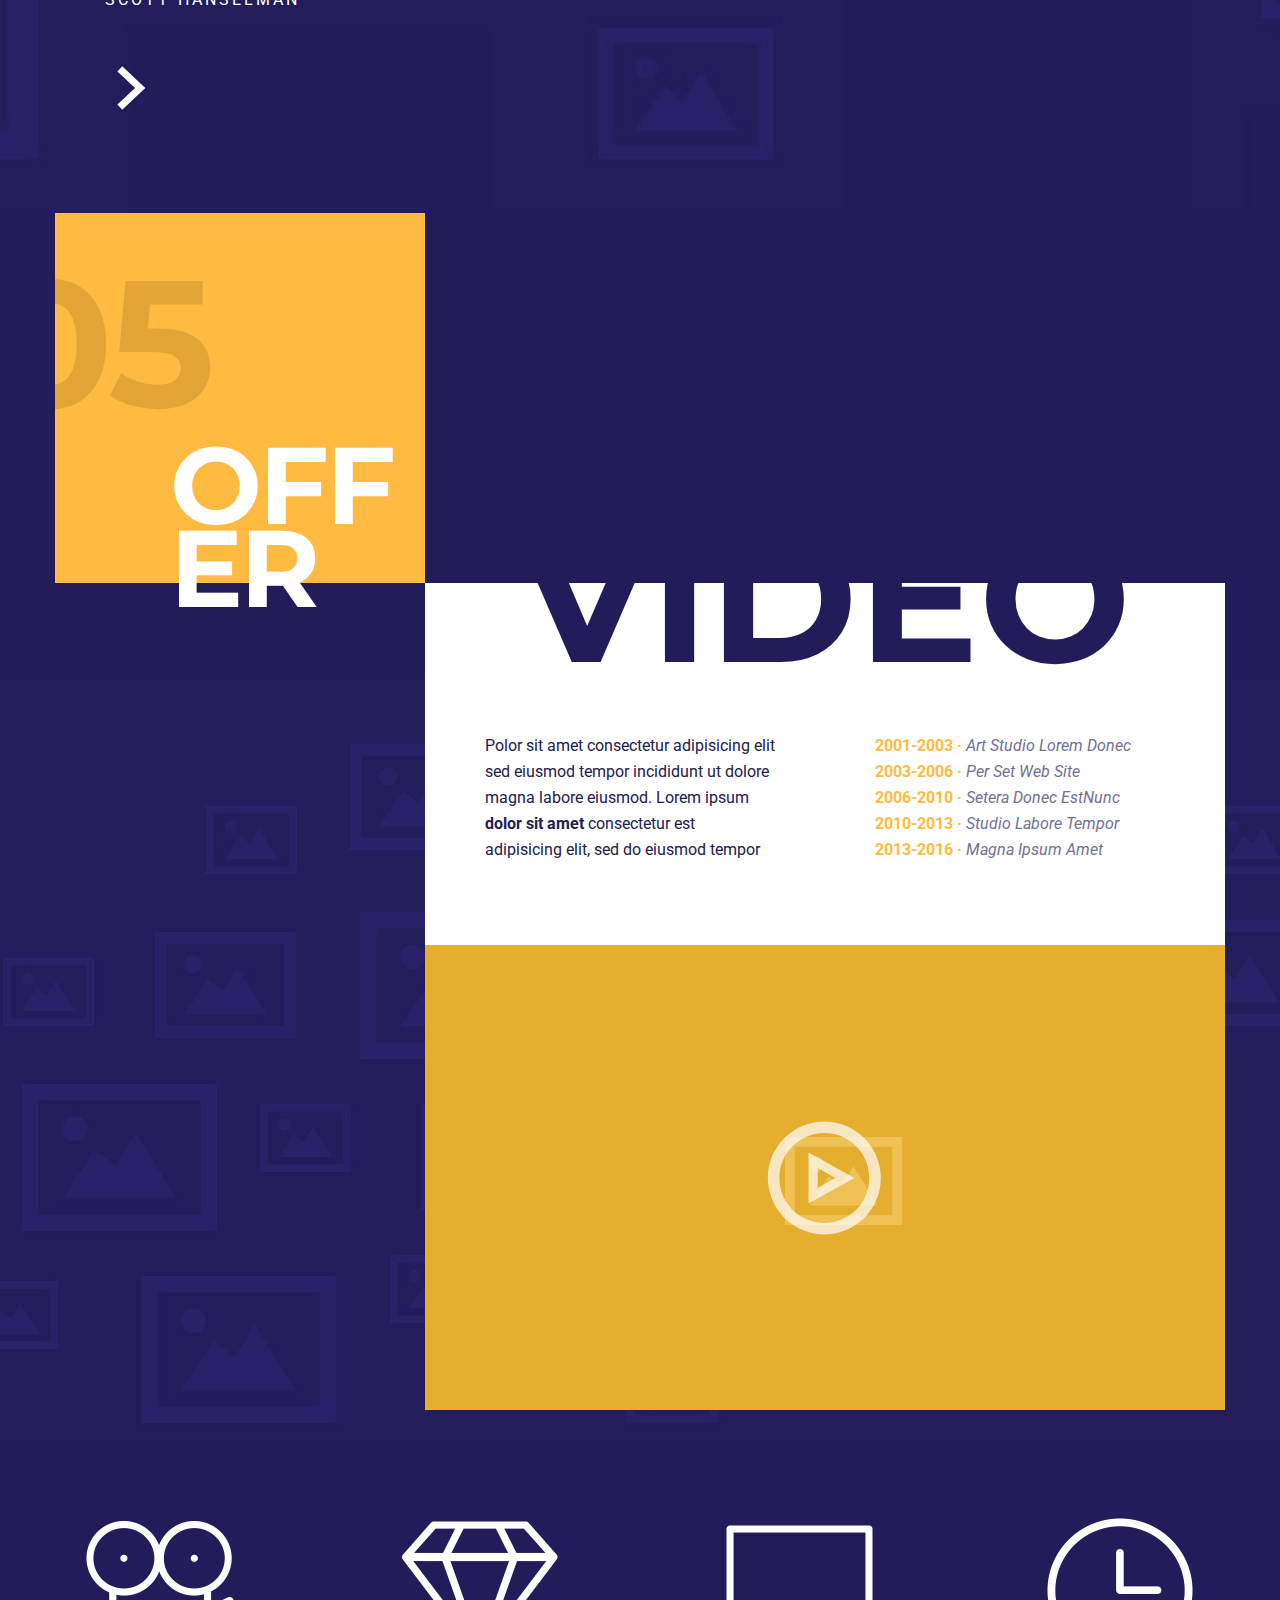
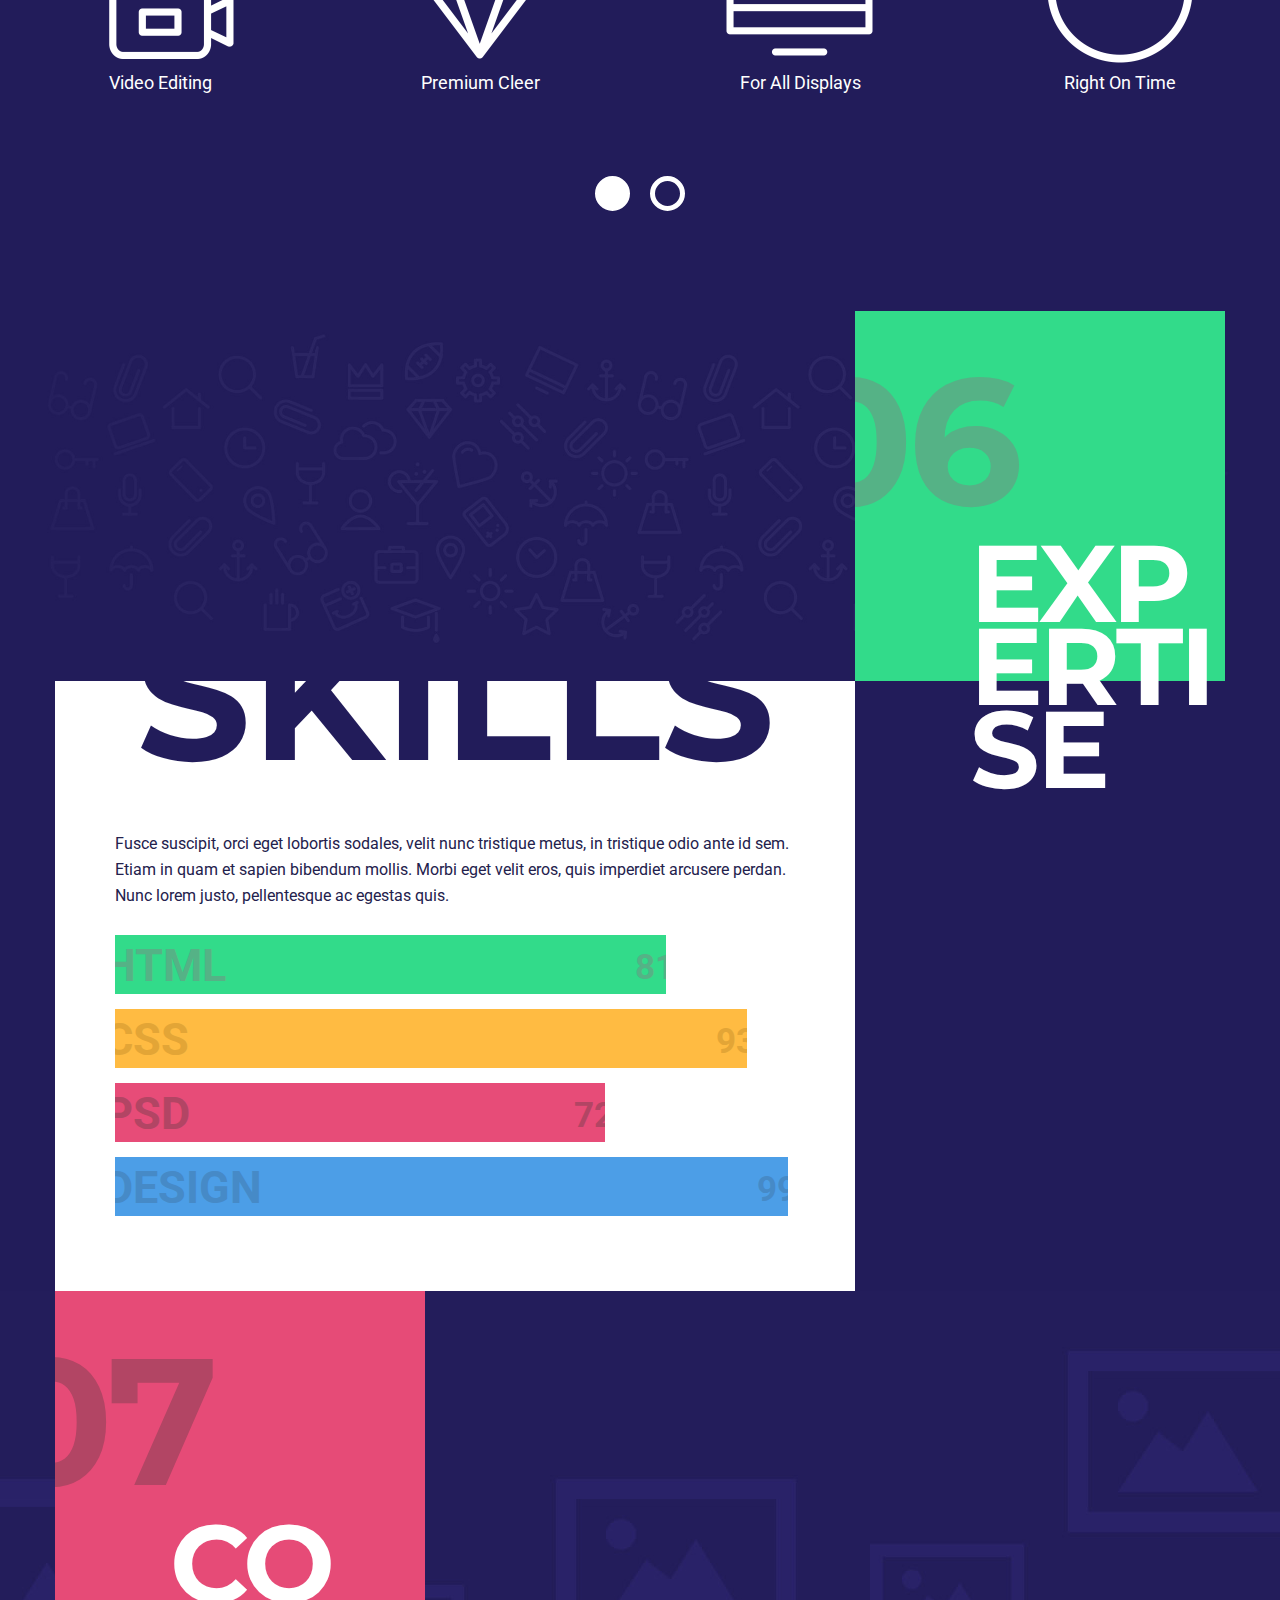
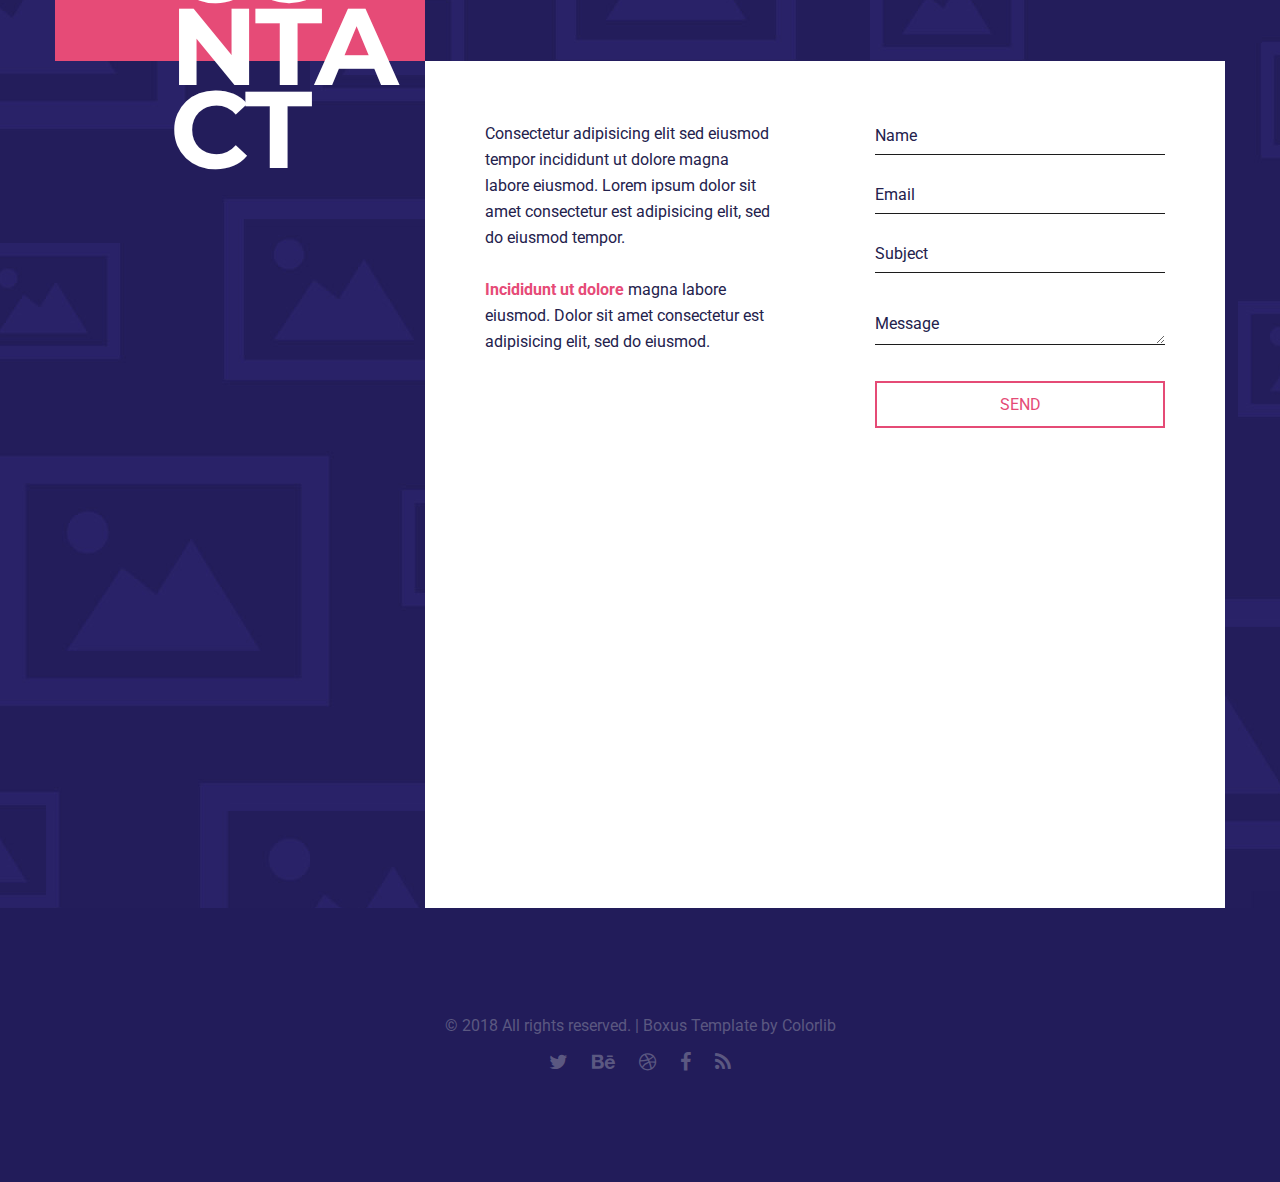
==== commit 75f50272: "alter gif" ====
--- a/index.html
+++ b/index.html
@@ -57,11 +57,7 @@
 
         <div id="home" class="section intro-page">
             <div class="block content-1170">
-                <!--img class="top-logo" src="demo-images/TT.png" alt="Boxus" /-->
-                <br>
-                
-                <p class="title-desc">Support bright students today for a better tomorrow</p>
-            </div>
+        </div>
         </div>
 
 
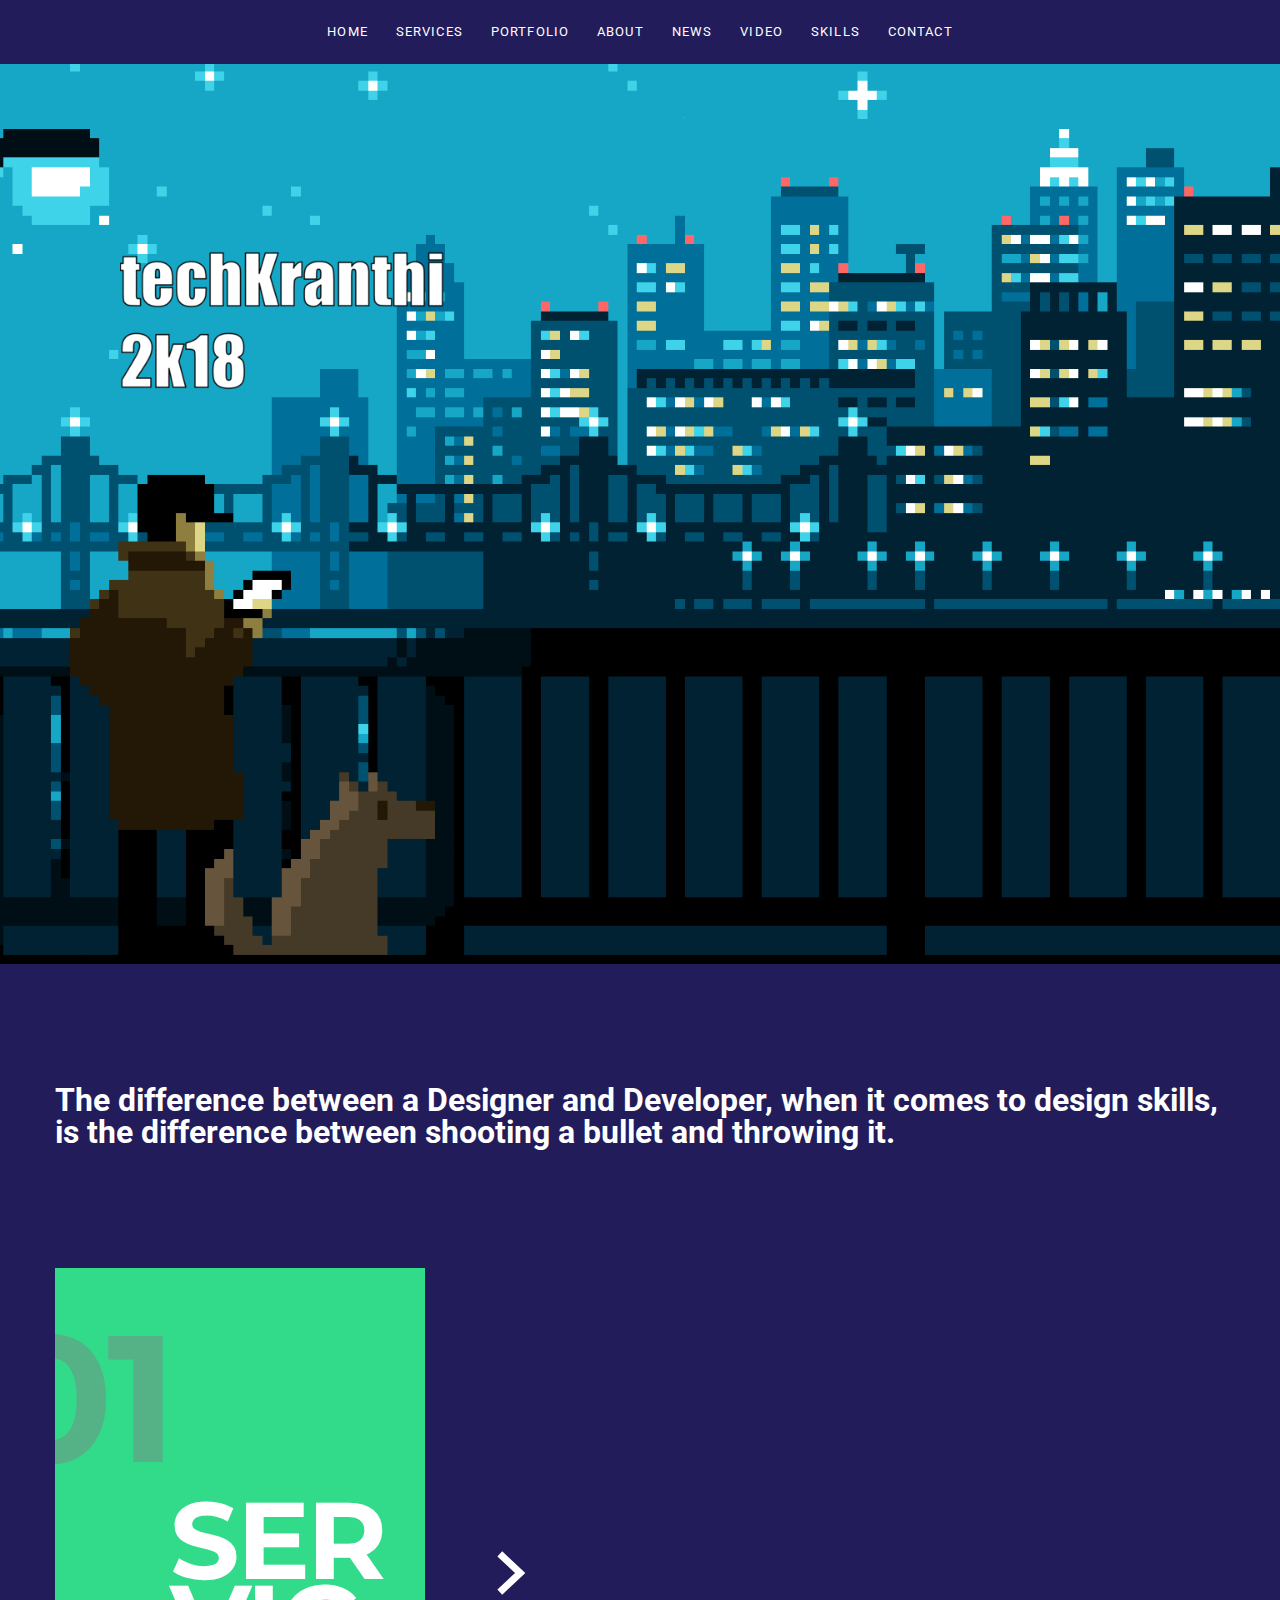
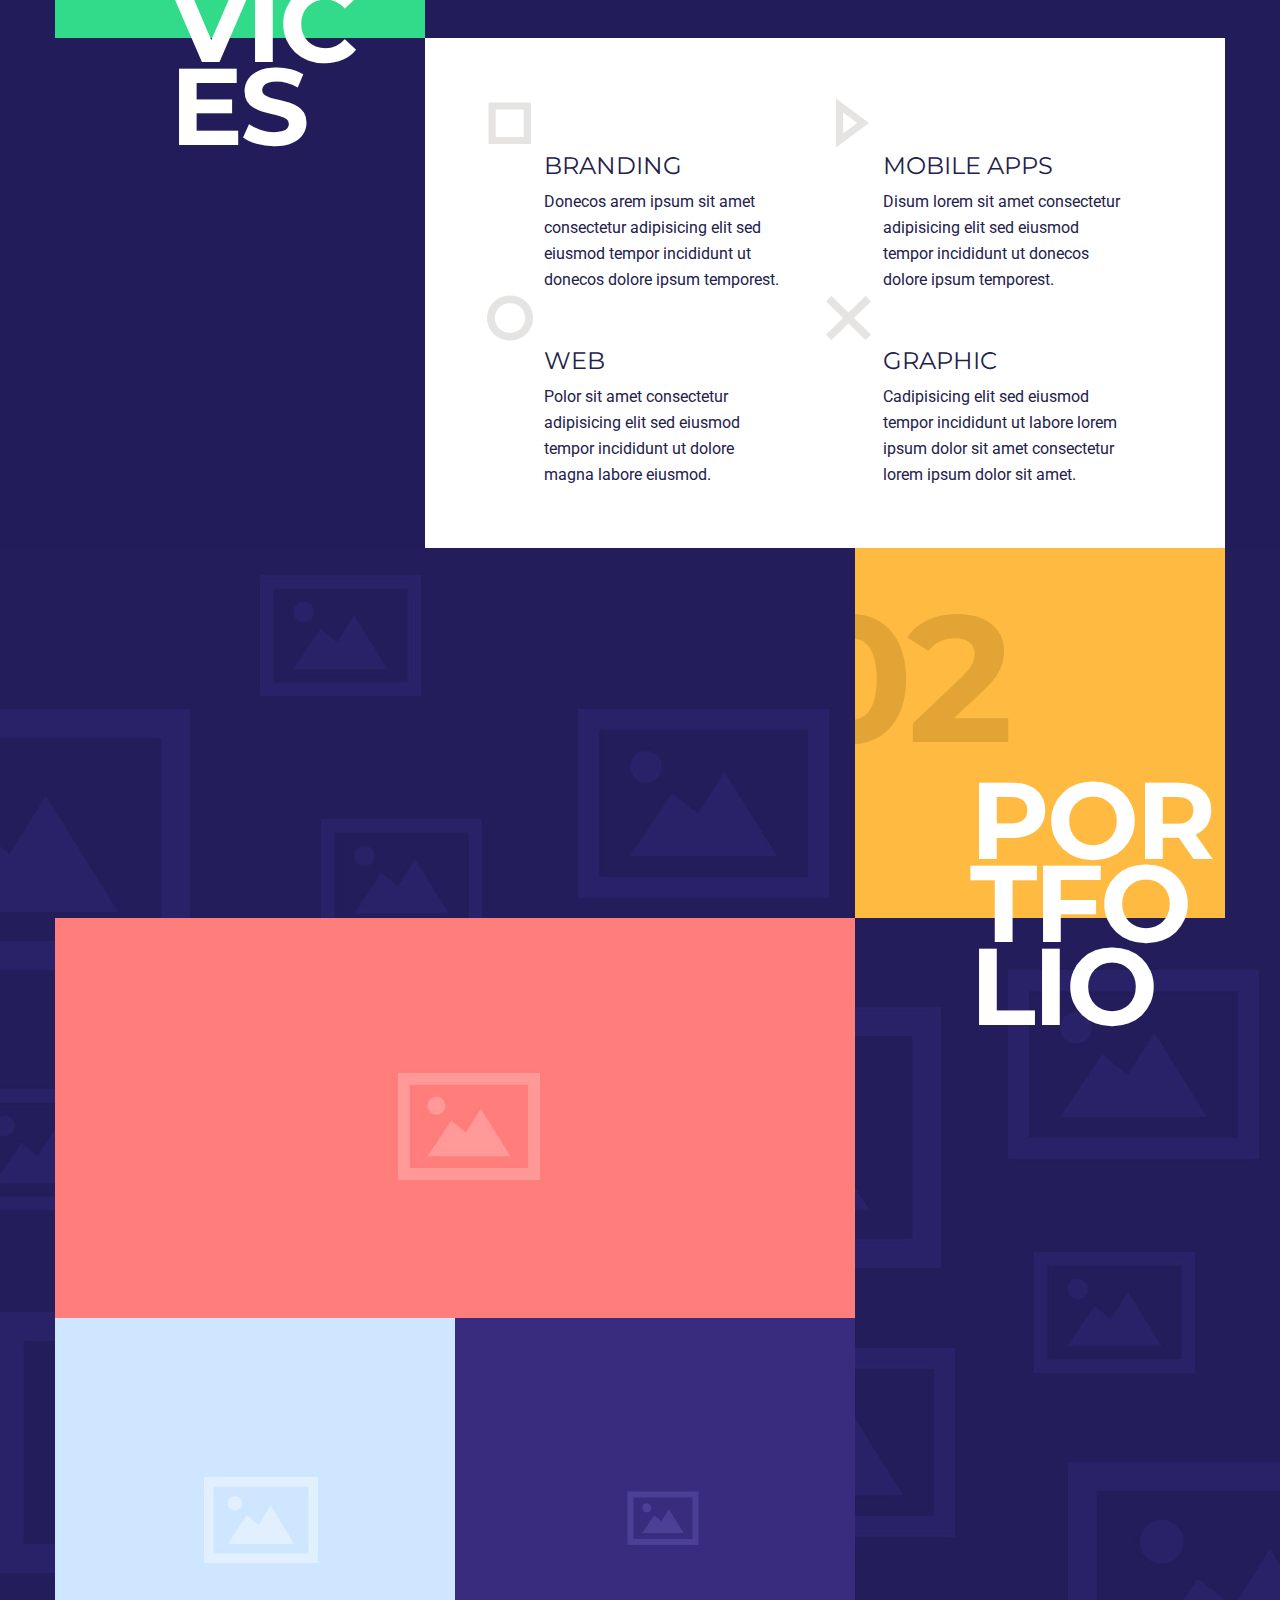
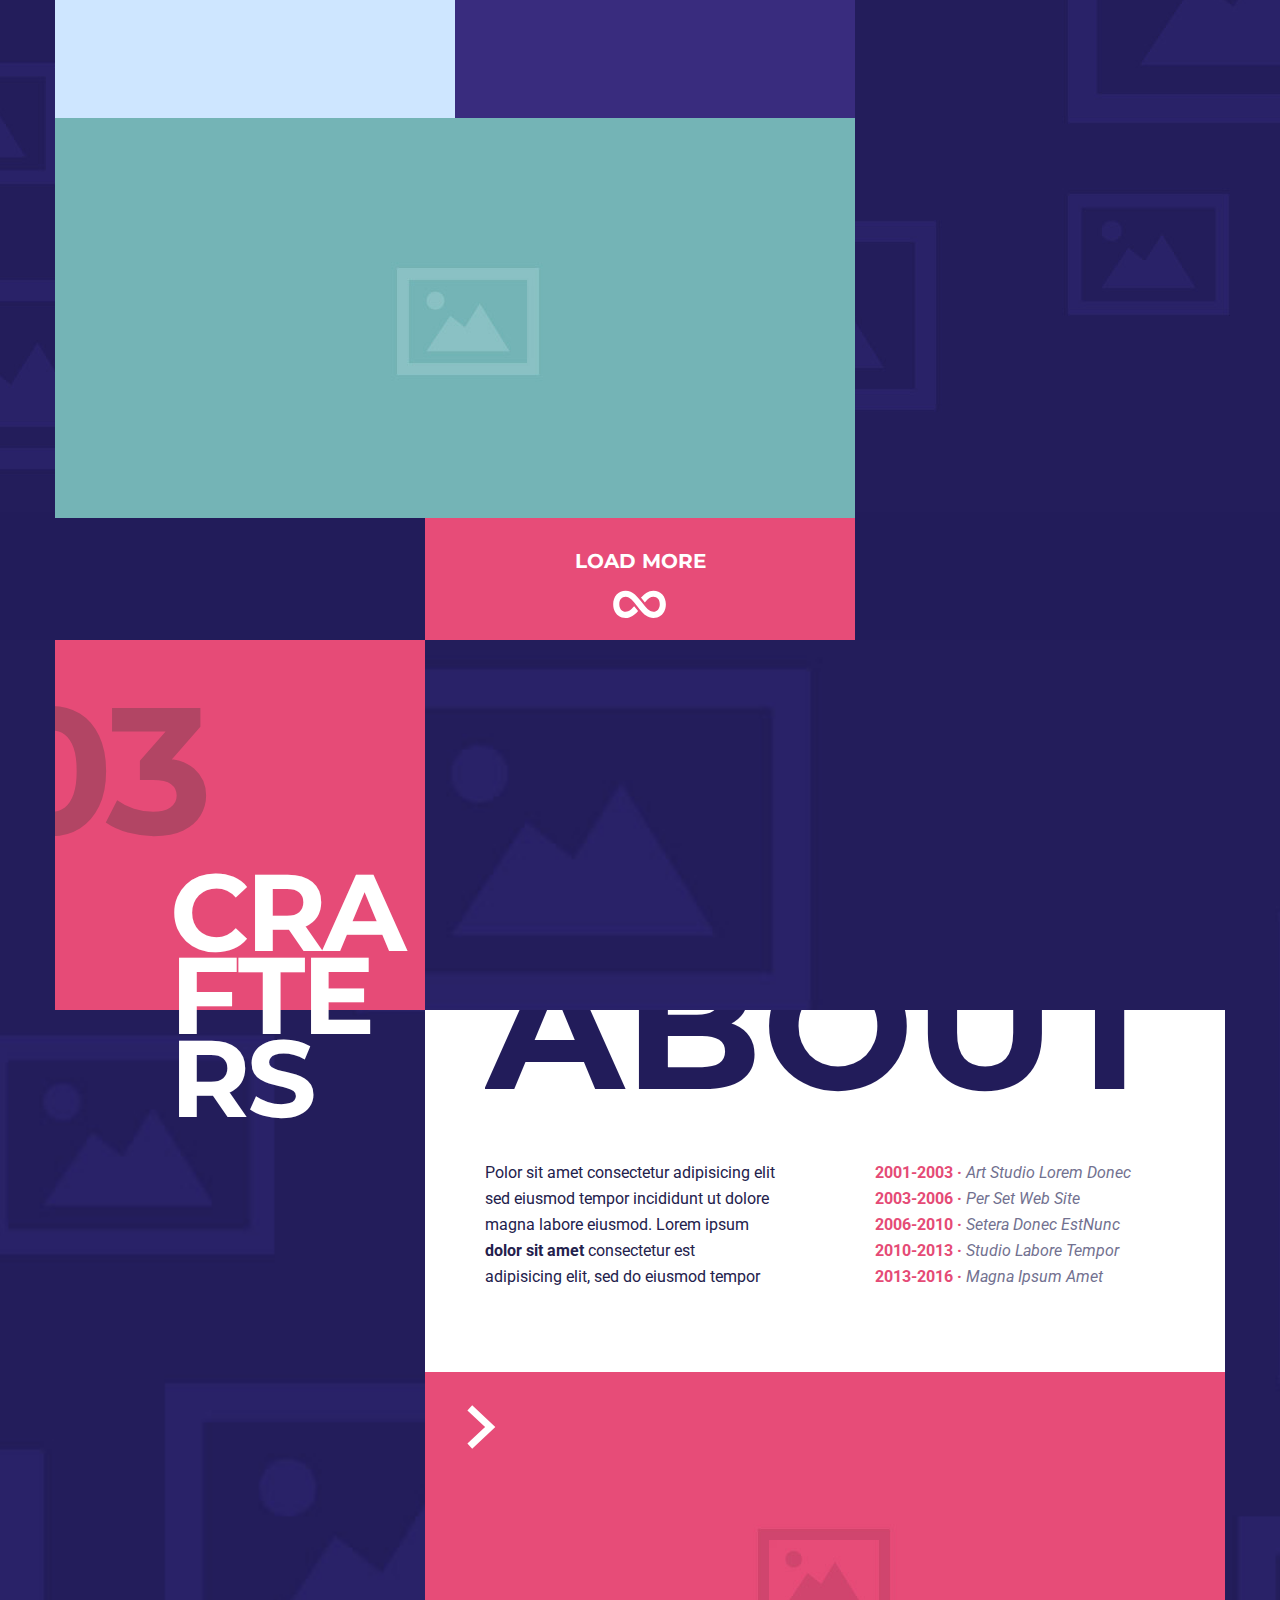
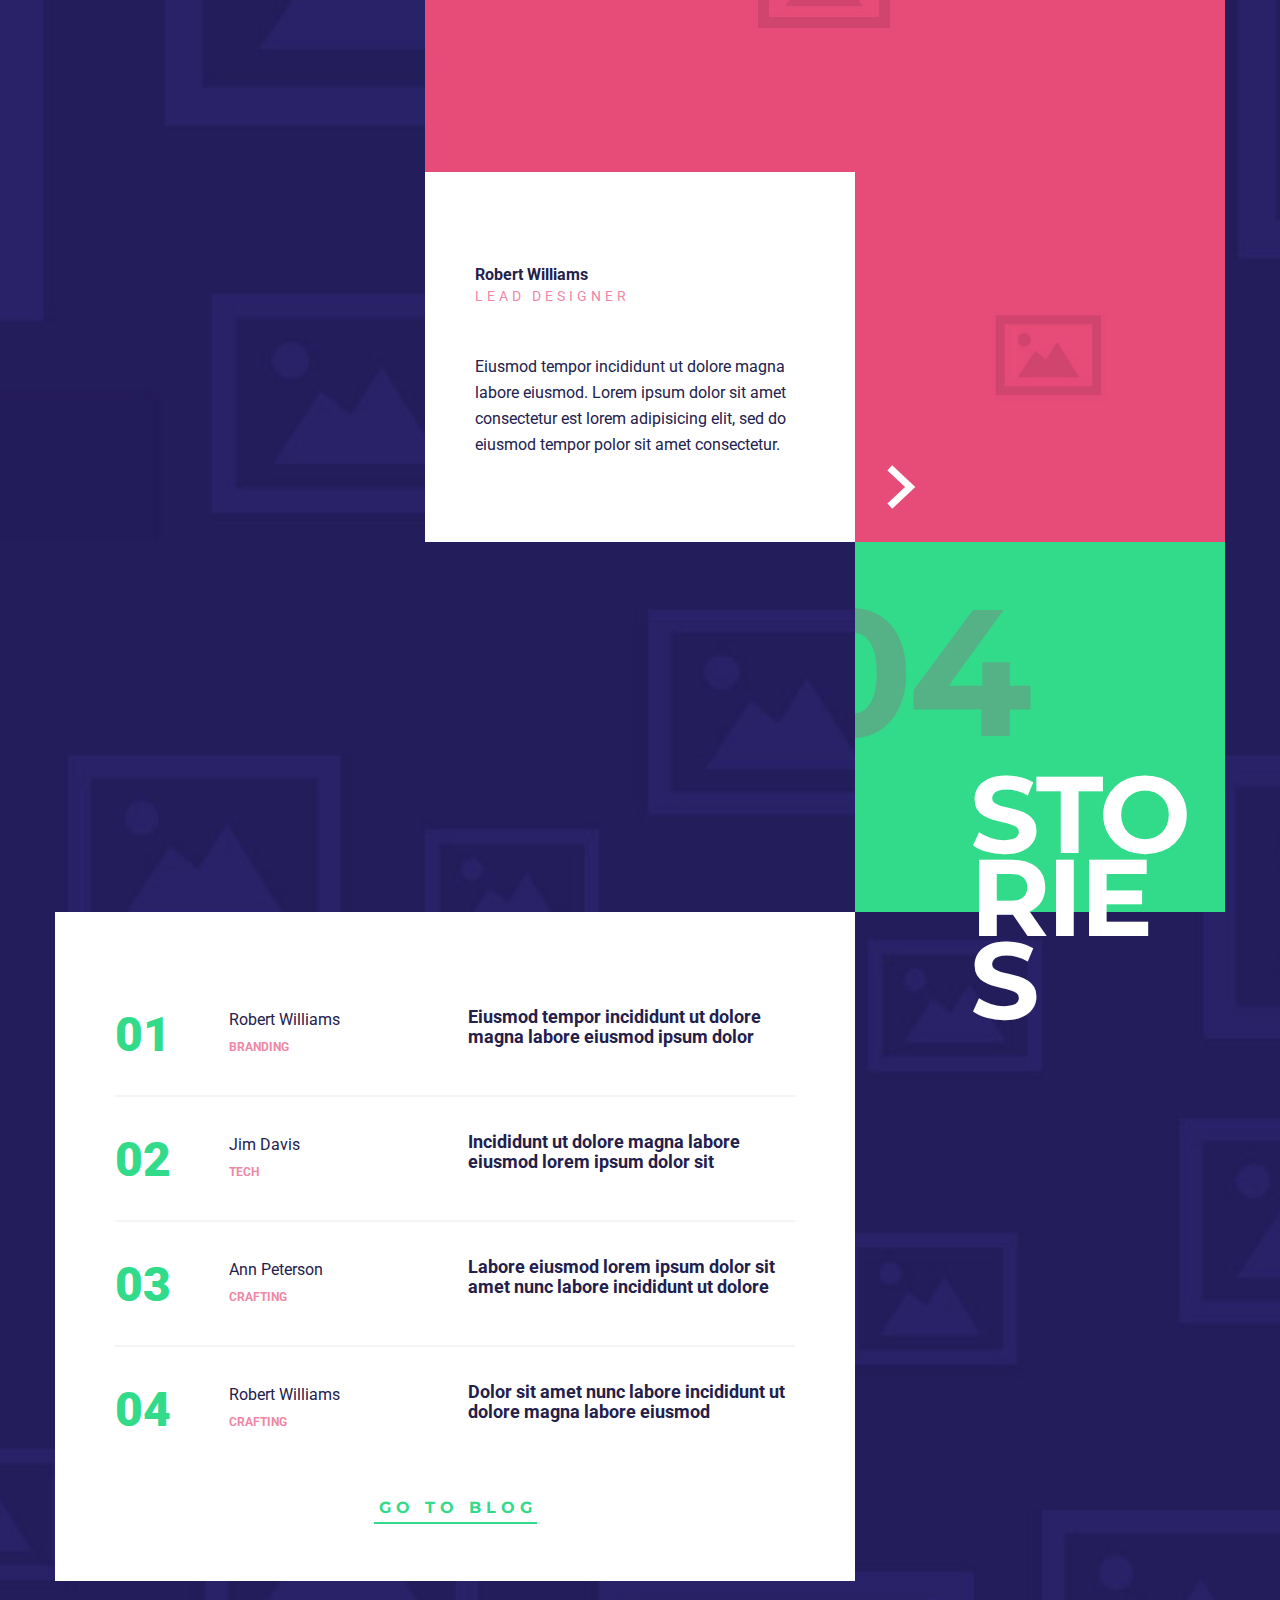
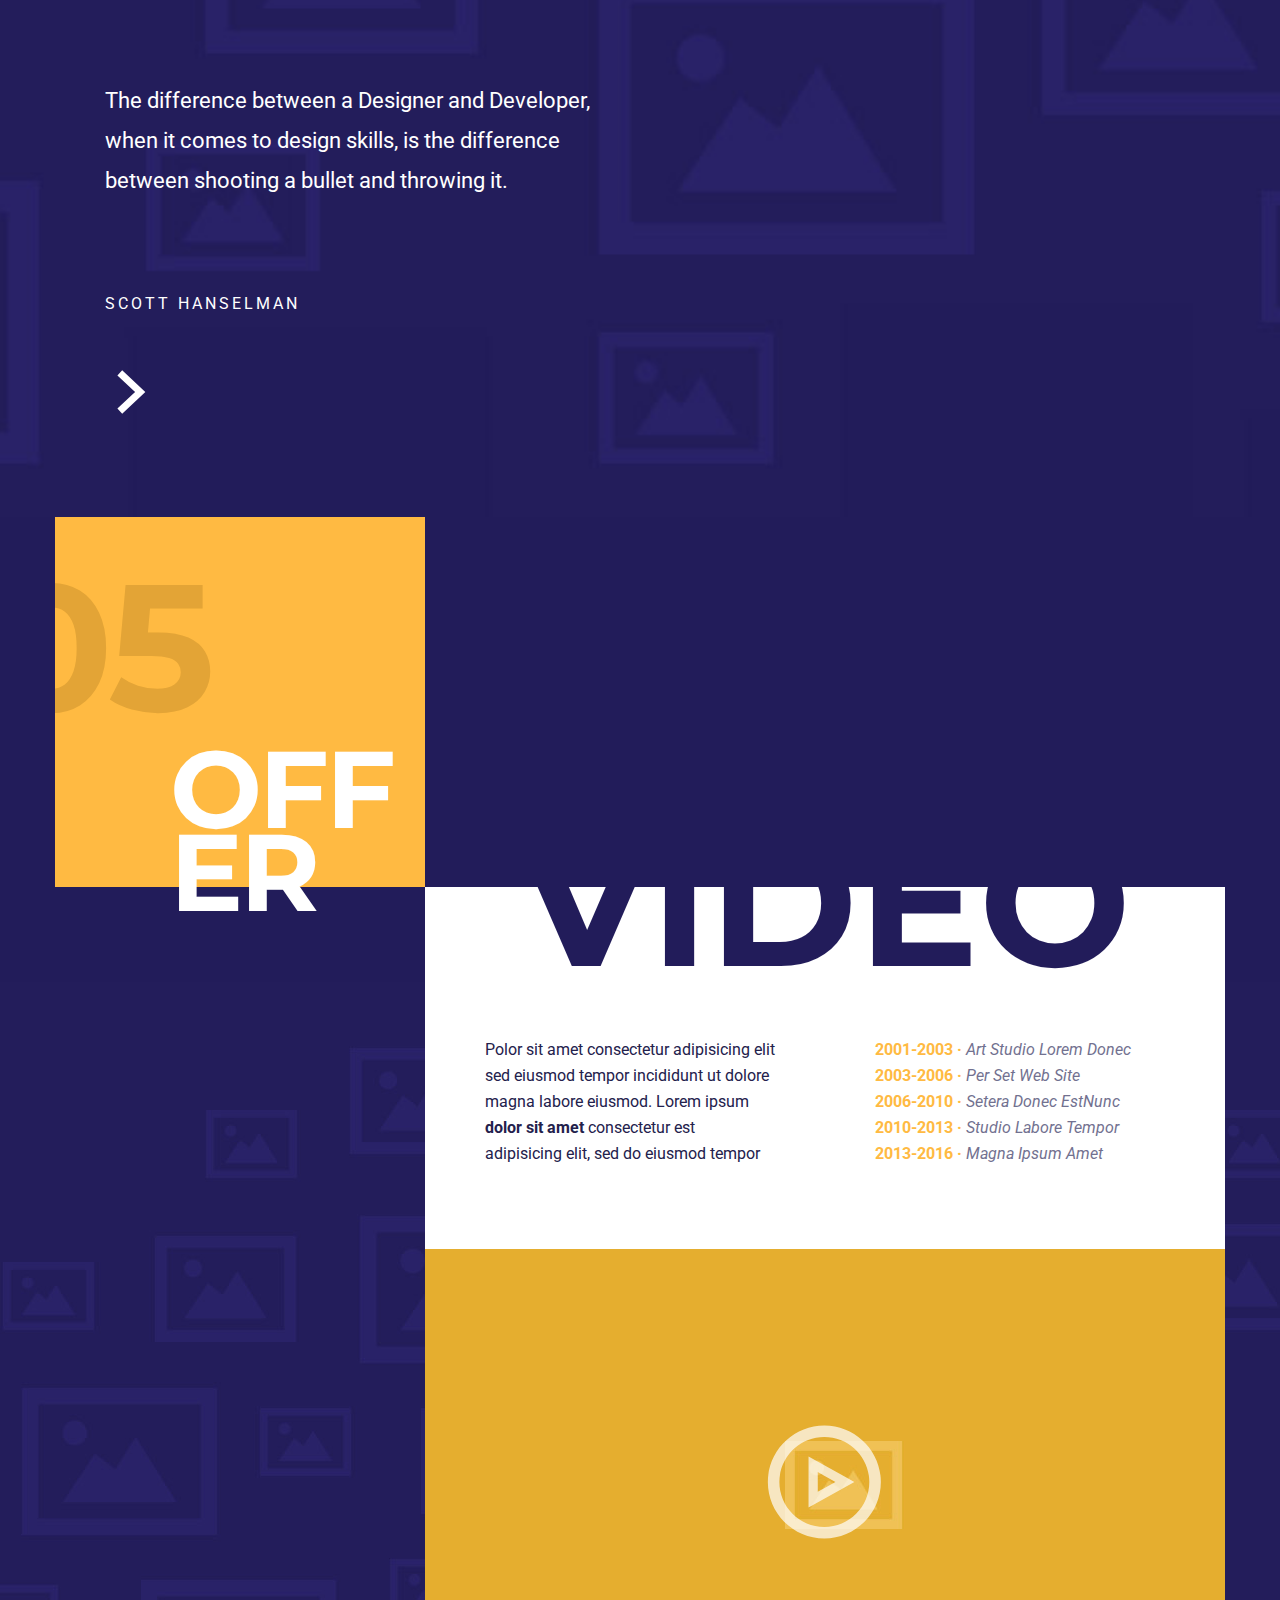
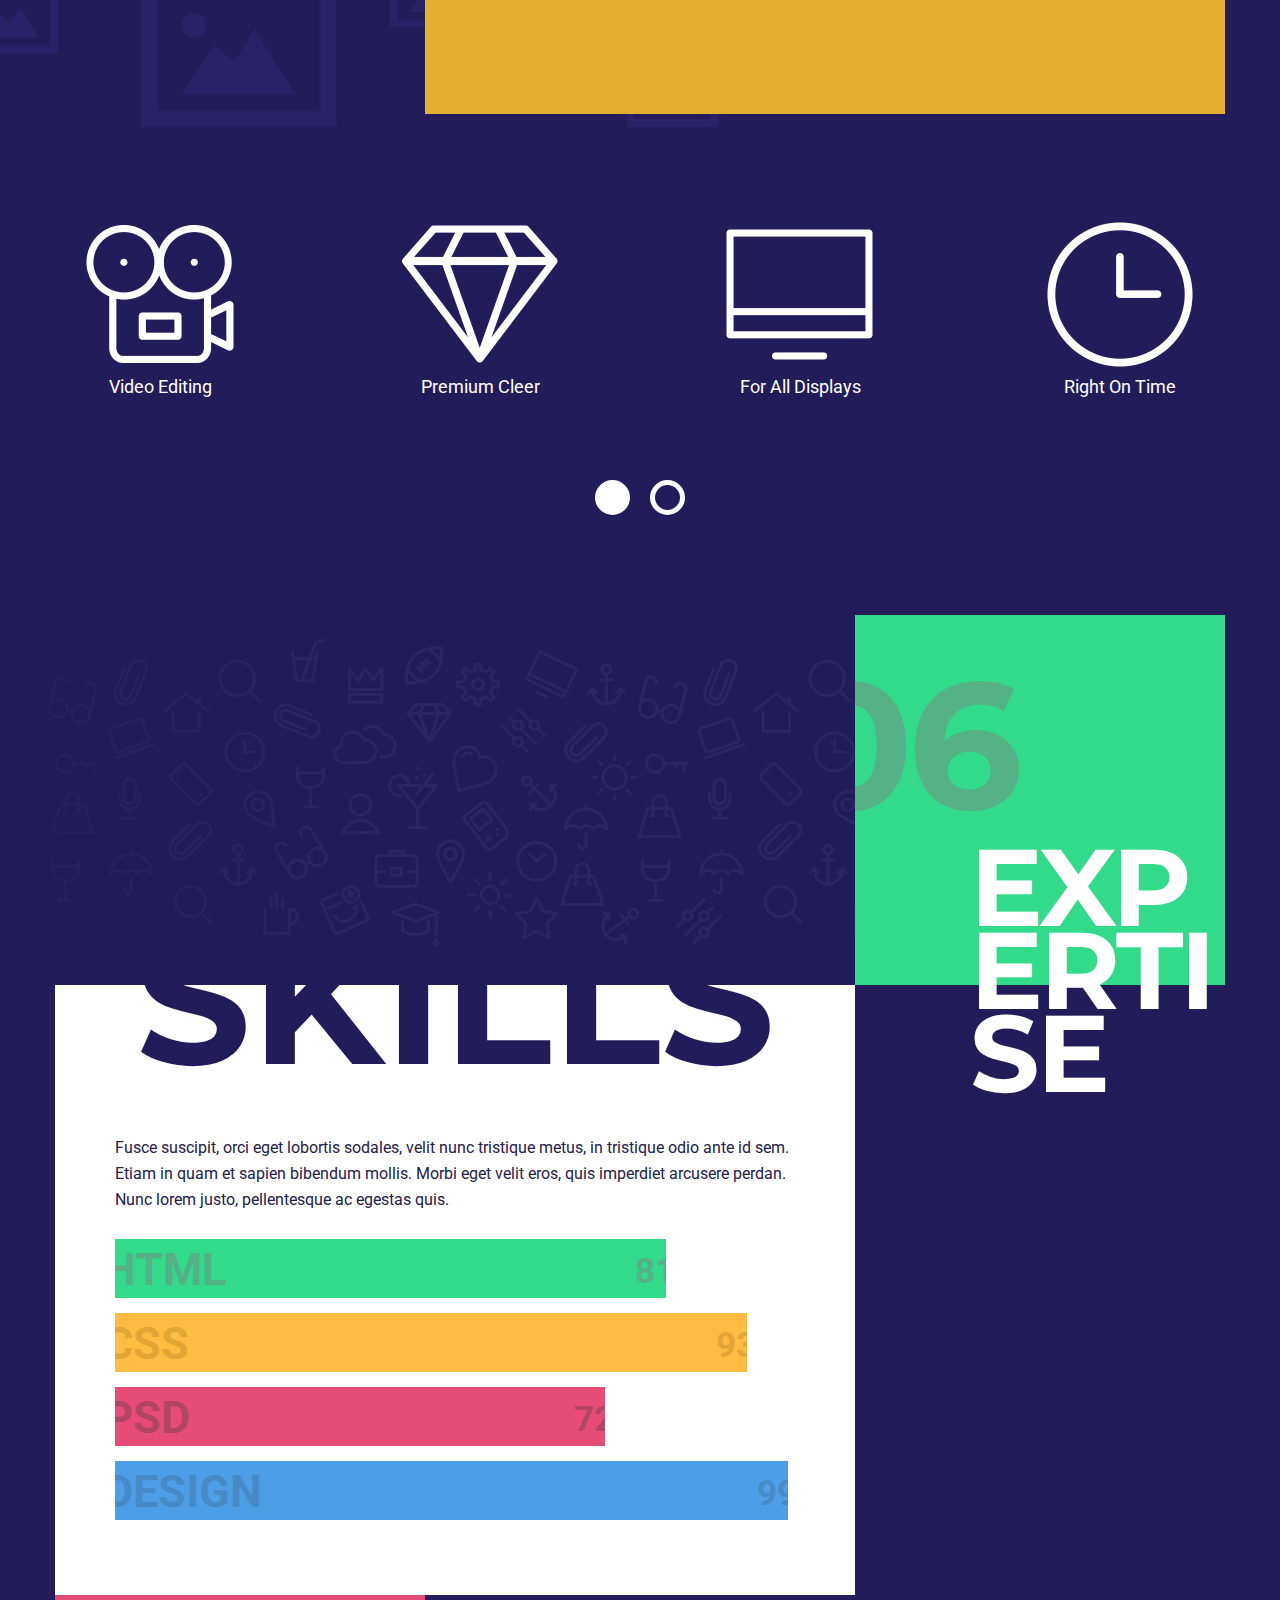
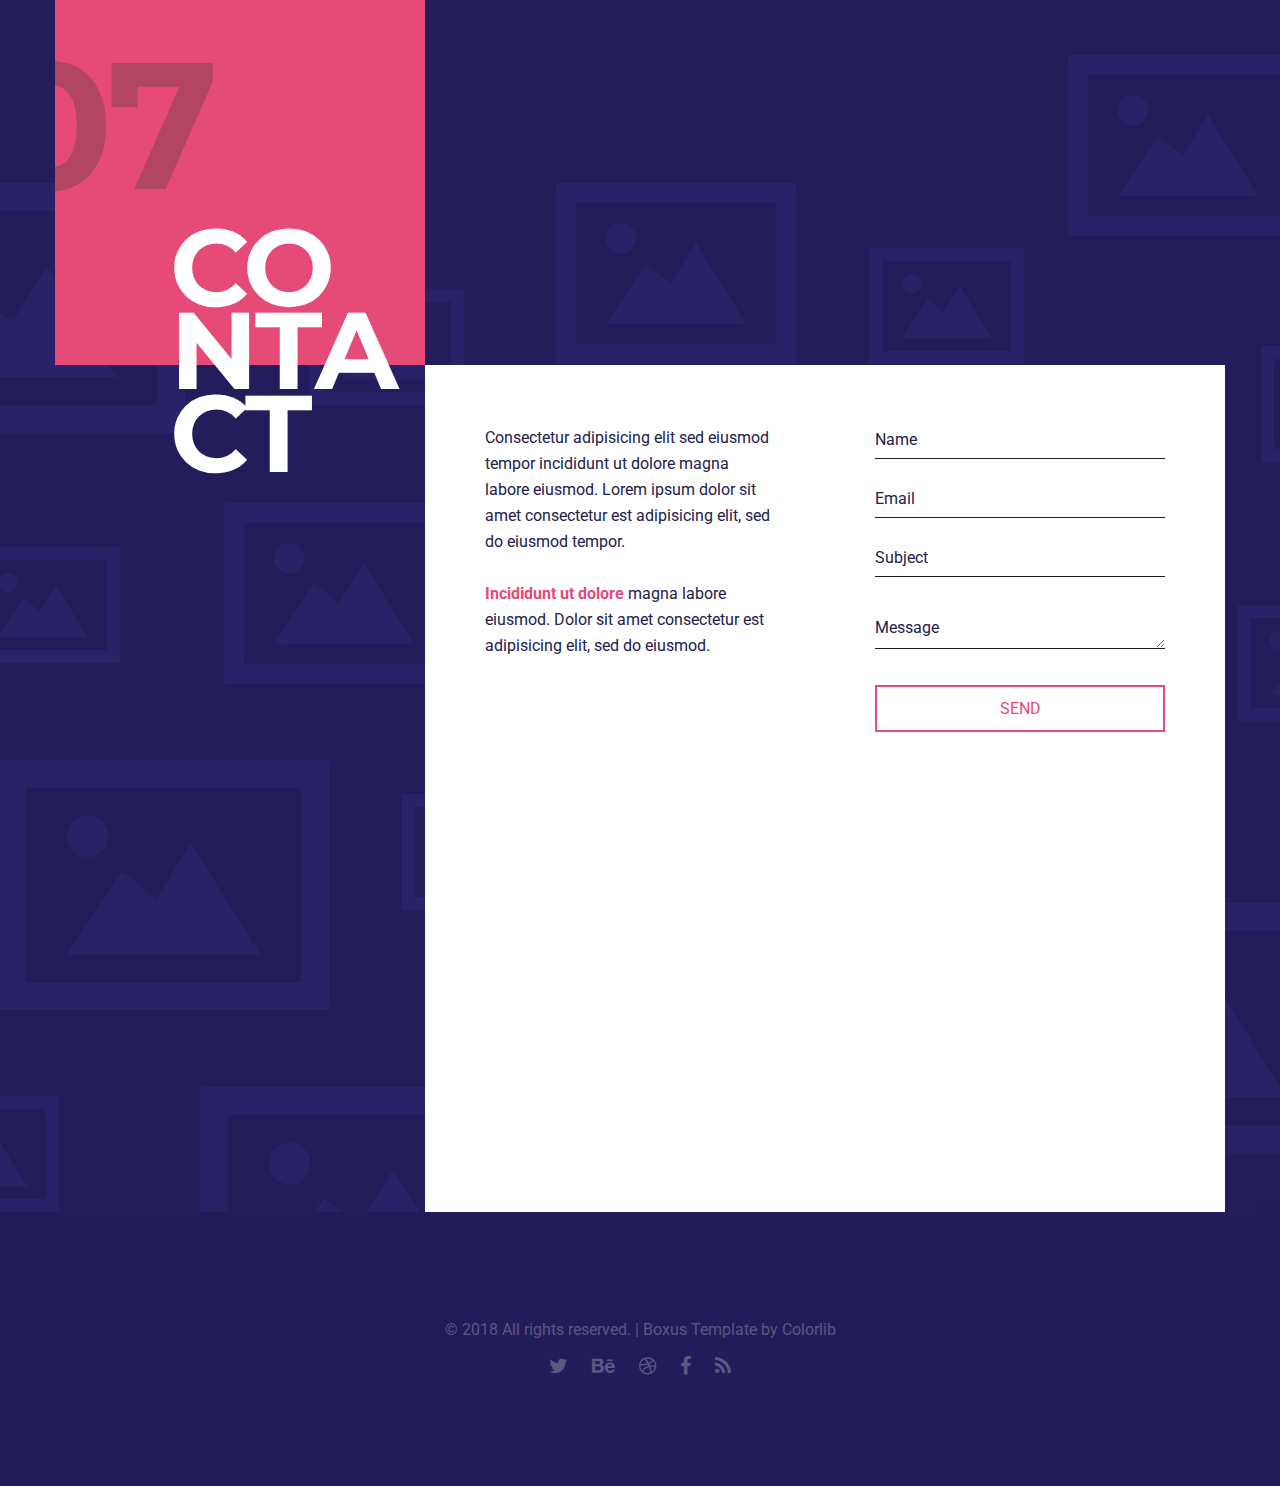
==== commit b88dd4c7: "addn 1" ====
--- a/index.html
+++ b/index.html
@@ -64,6 +64,26 @@
         <!-- Service -->
 
         <div id="services" class="section">
+            
+            <!--Extra-->
+            
+            <div class="extra-content-full-width-1">
+                <div class="block content-1170 center-relative">
+                
+                    <div>
+                        <h3 class="text-success">The difference between a Designer and Developer, when it comes to design skills, is the difference between shooting a bullet and throwing it.</p>
+                       
+                    </div>
+                
+                </div>
+                <div class="clear"></div>
+            </div>
+            
+            
+            <!--Extra ends-->
+            
+            
+            
             <div class="block content-1170 center-relative">
                 <div class="section-title-holder left">
                     <div class="section-num">
@@ -75,7 +95,7 @@
                     <div class="content-wrapper">
                         <script>
                             var slider1_speed = "500";
-                            var slider1_auto = "false";
+                            var slider1_auto = "true";
                             var slider1_hover = "true";
                         </script>
                         <div class="image-slider-wrapper relative service slider1">
--- a/style.css
+++ b/style.css
@@ -1,3 +1,5 @@
+
+
 body
 {
     font-family: 'Roboto', sans-serif;
@@ -242,6 +244,13 @@
 .extra-content-full-width
 {
     padding: 100px 0;
+   
+}
+
+.extra-content-full-width-1
+{
+    padding: 100px 0;
+     color: #fff;
 }
 
 .section:last-of-type .extra-content-left, .section:last-of-type .extra-content-right, .section:last-of-type .extra-content-full-width
@@ -260,7 +269,7 @@
     padding-bottom: 170px;
     min-height: calc(100vh - 170px);
     background-color: #221c5a; 
-    background-image:url(demo-images/pixel_night.gif); 
+    background-image:url(demo-images/pixel_techKranthi.gif); 
     background-repeat: repeat; 
     background-position: center top; 
     background-size: cover;
@@ -1206,6 +1215,7 @@
     .content-1170 
     {
         width: 960px;
+        
     }
 
     .one_half
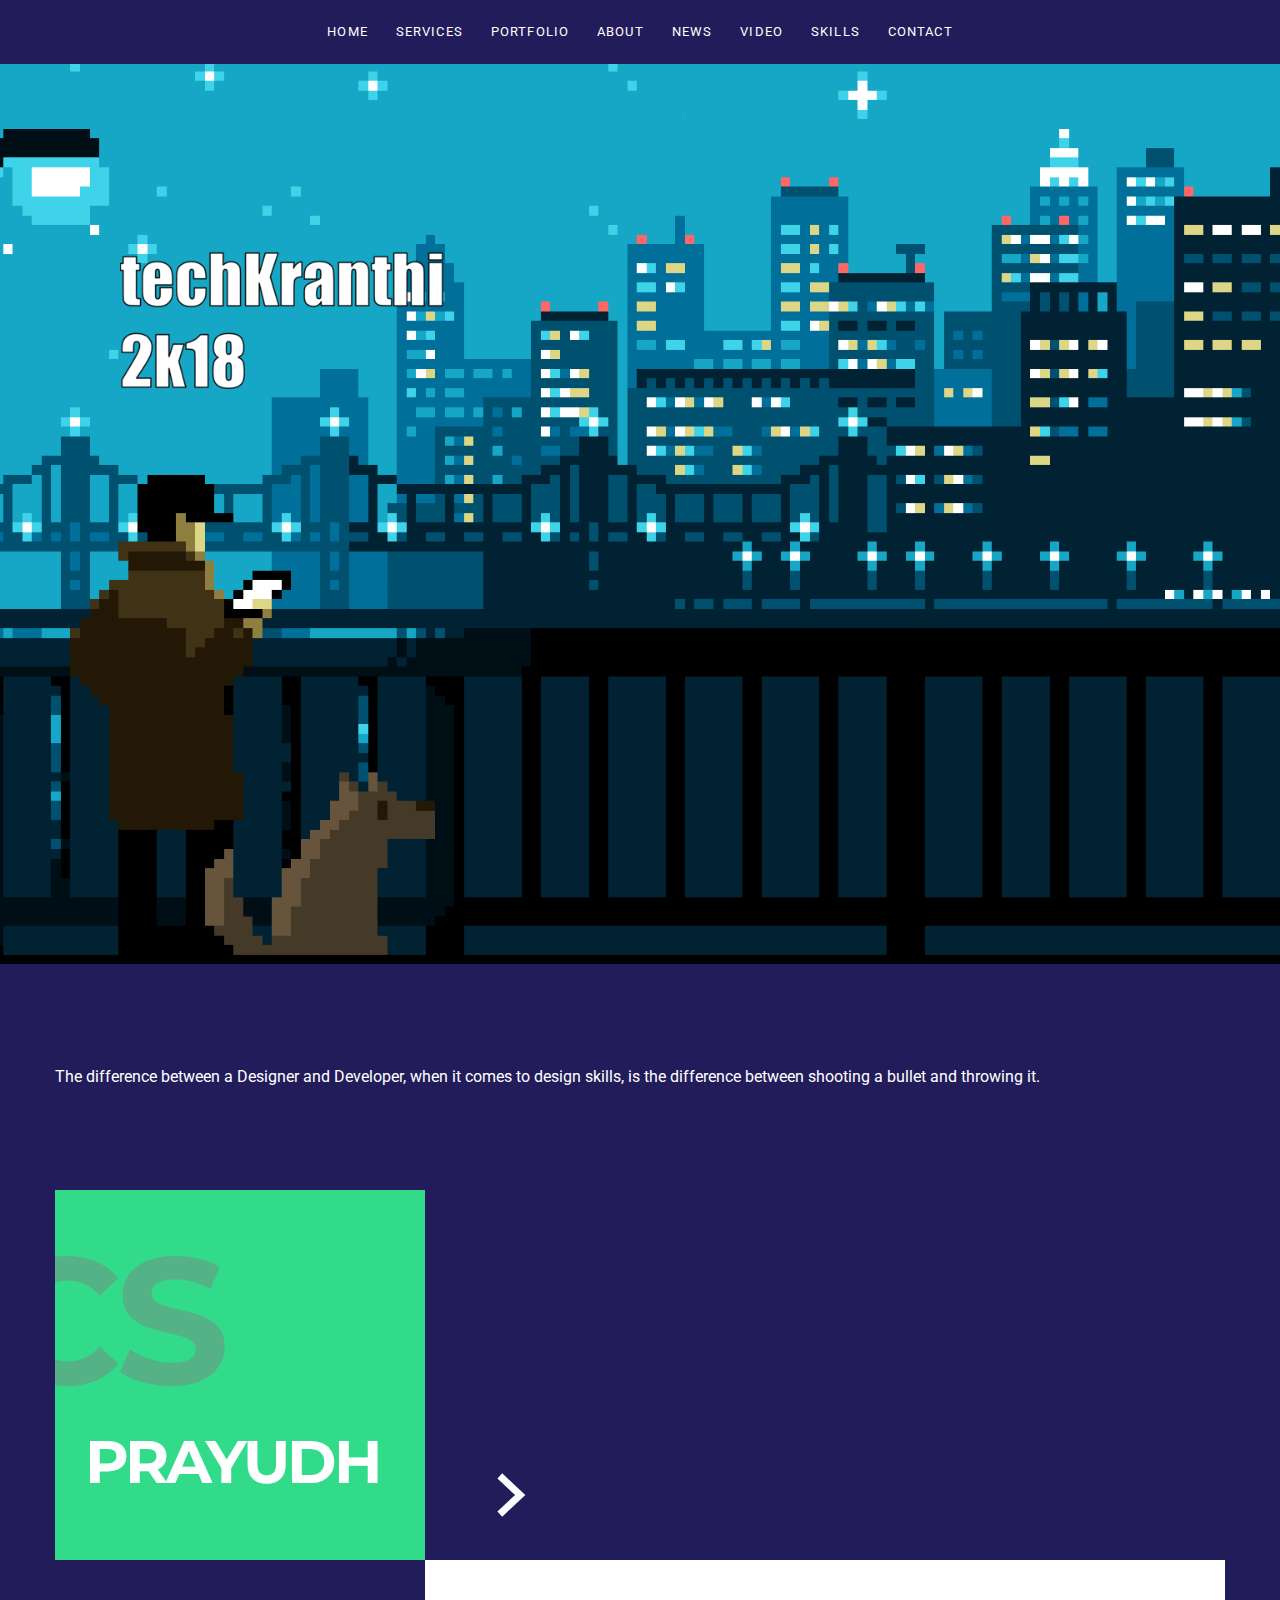
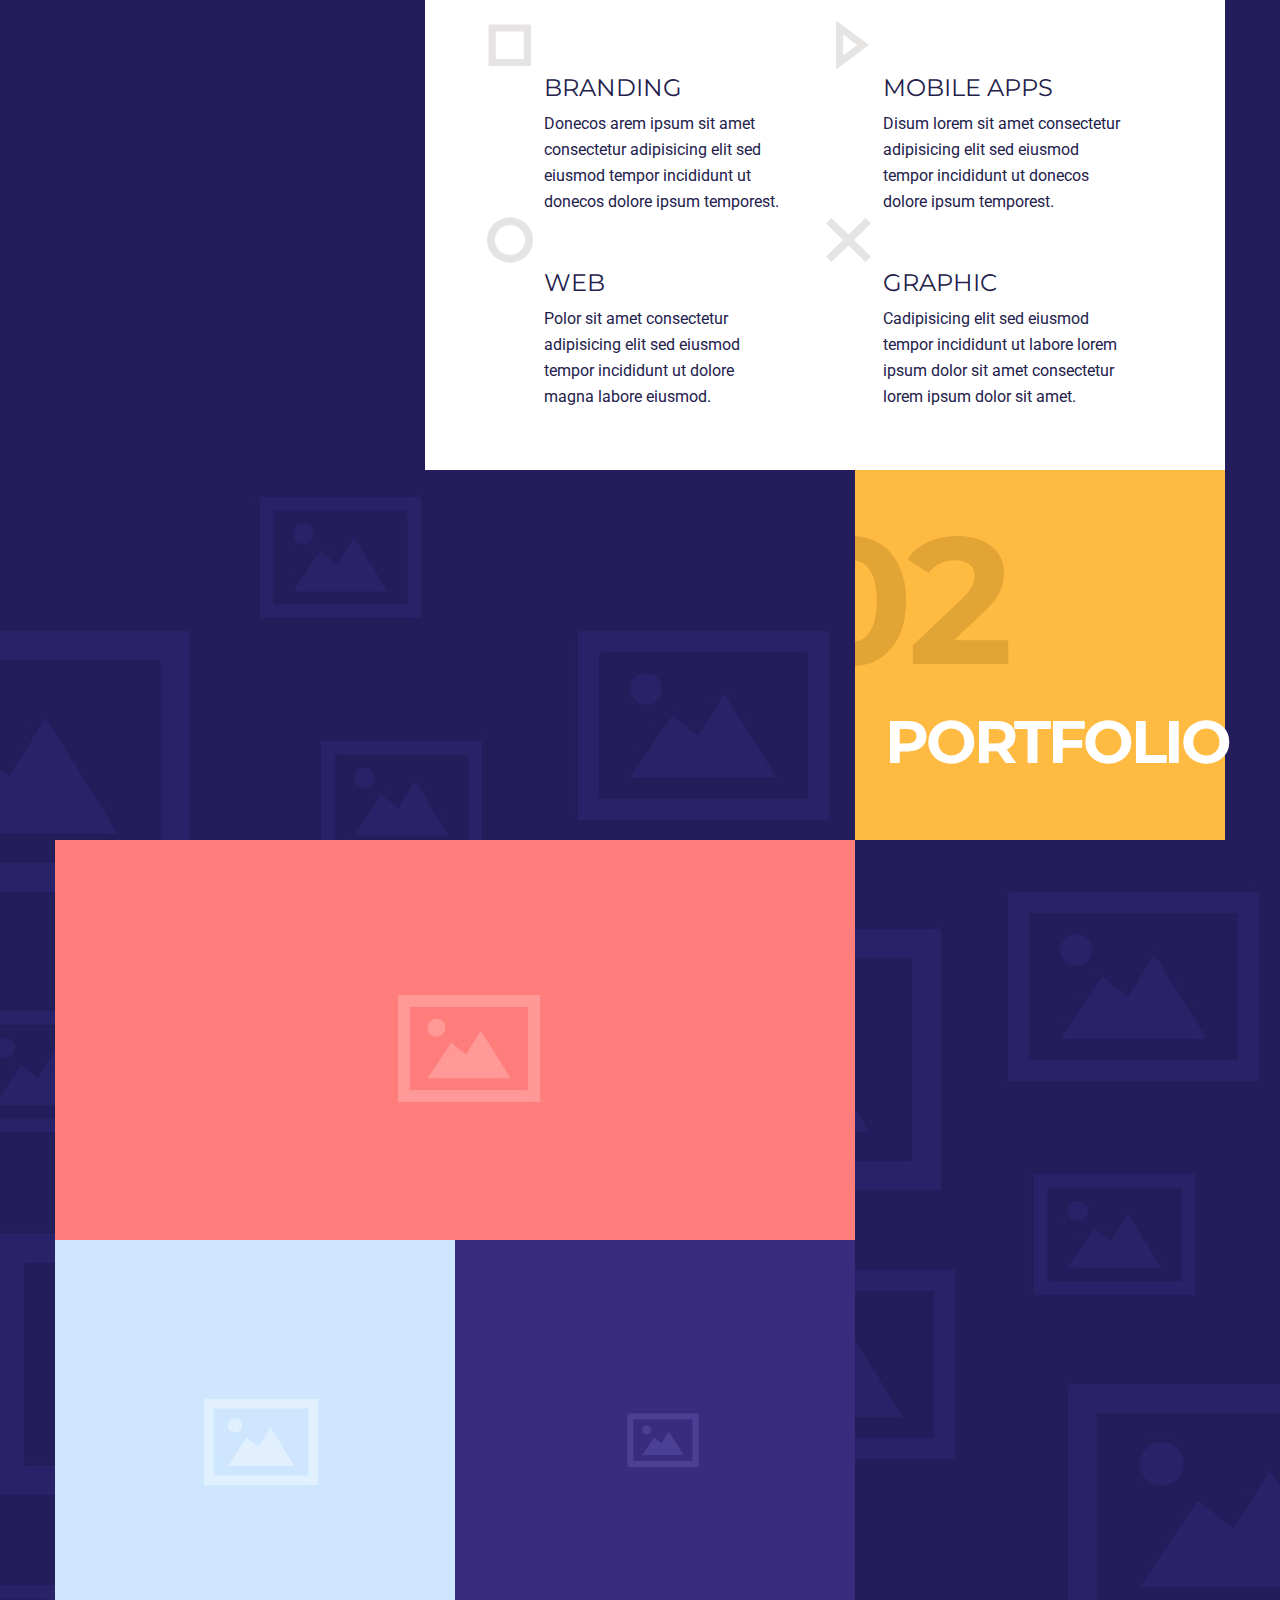
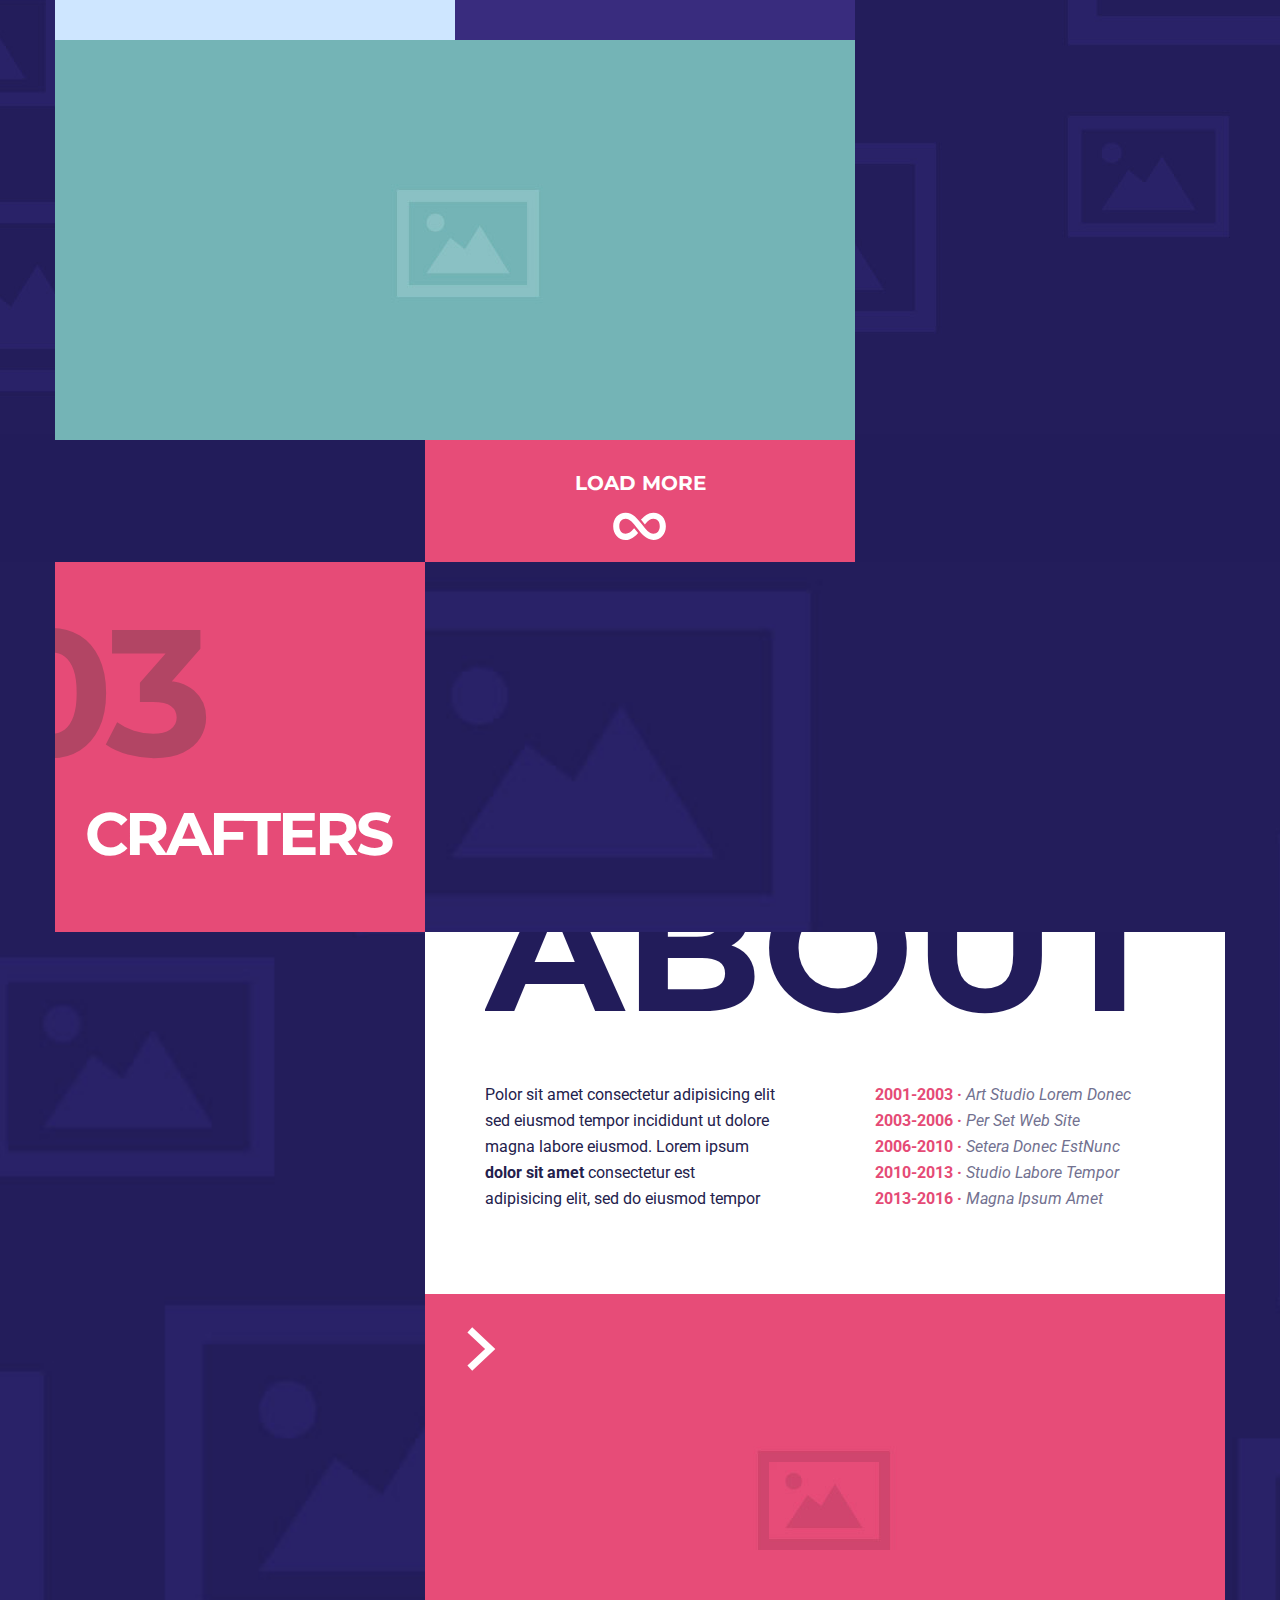
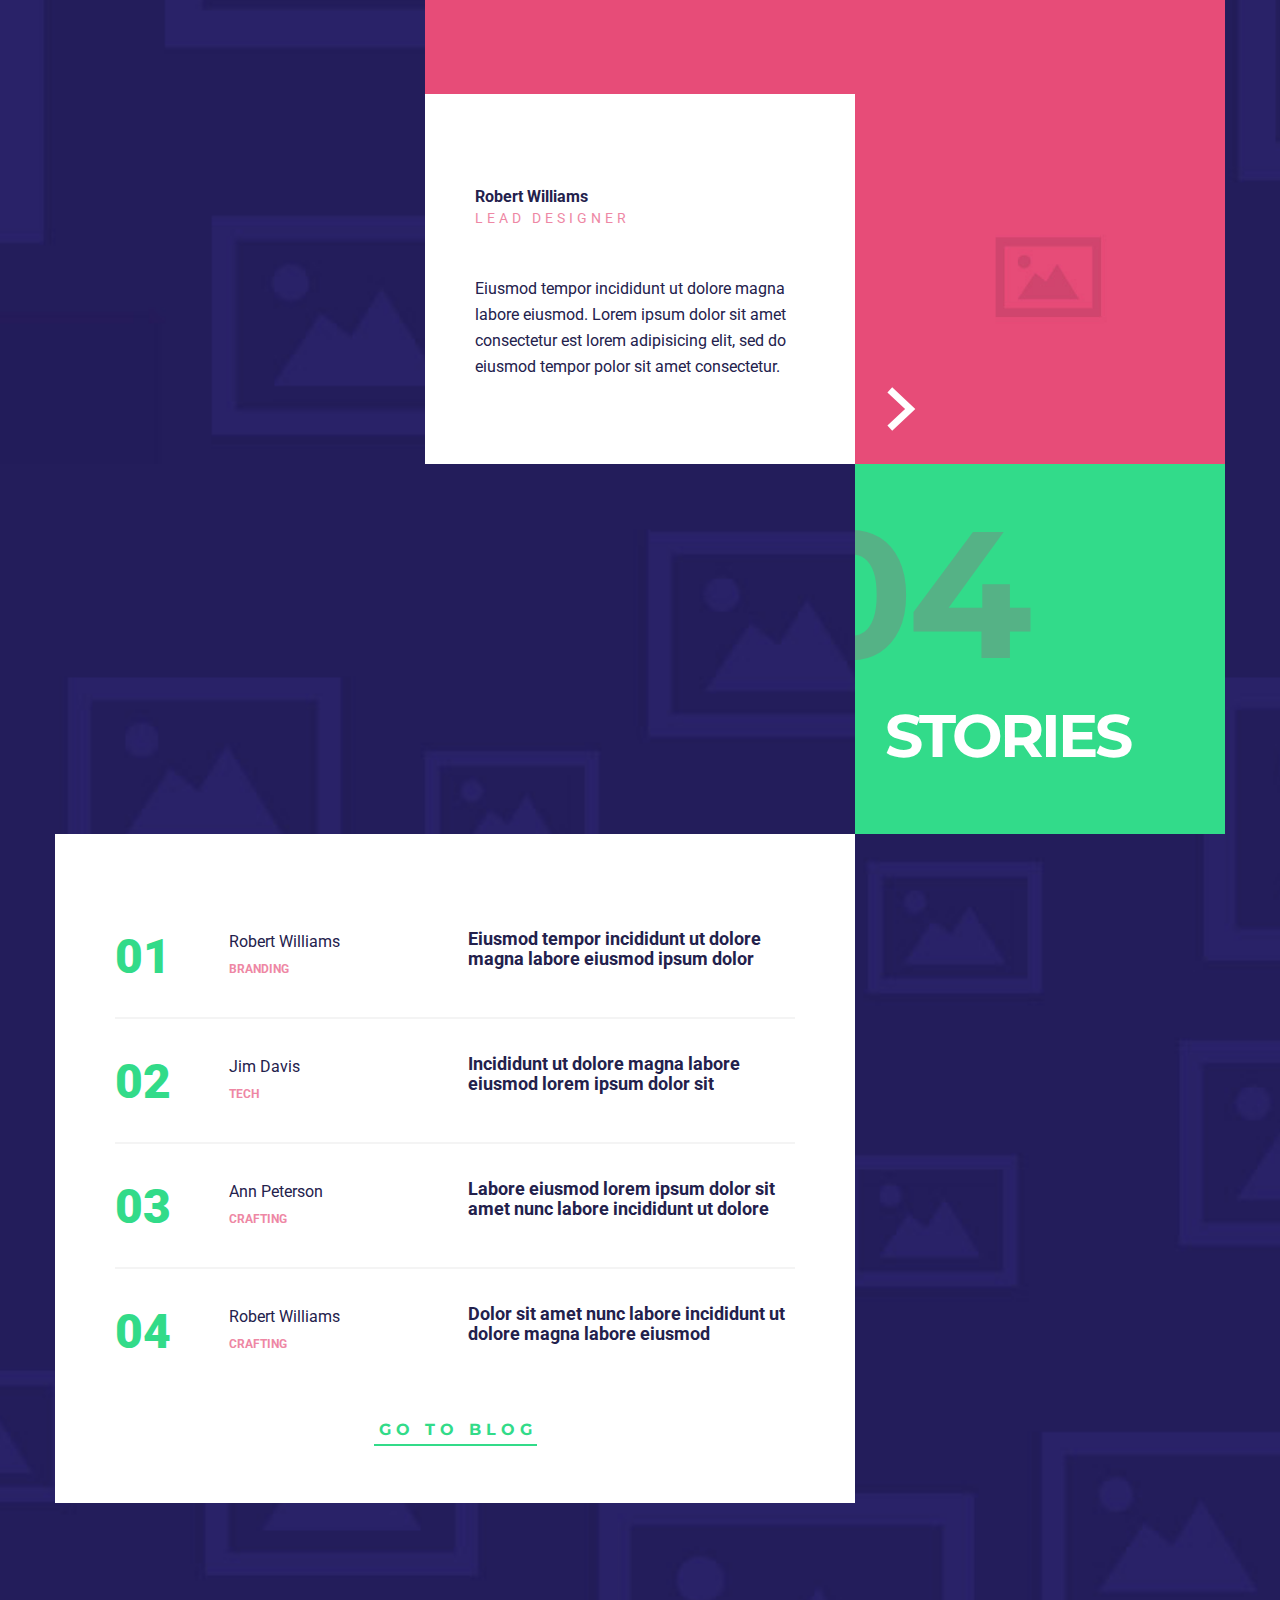
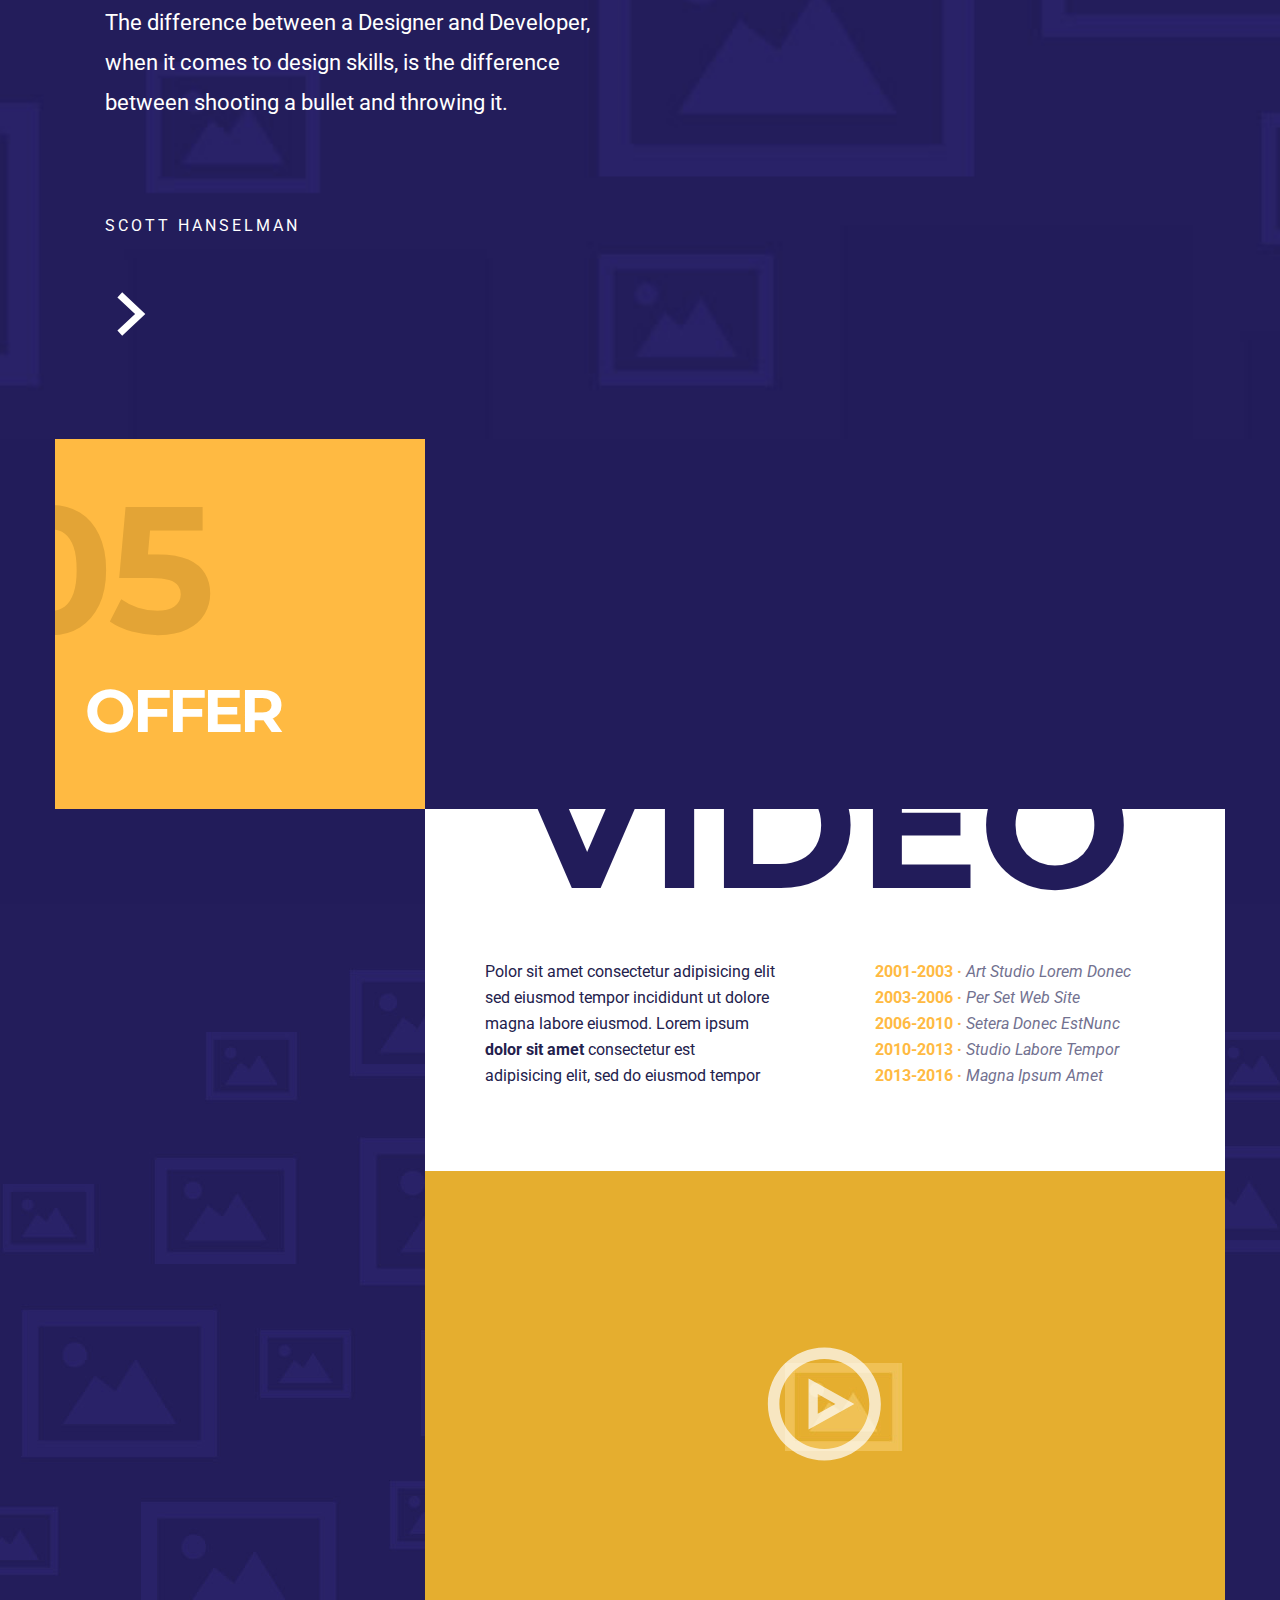
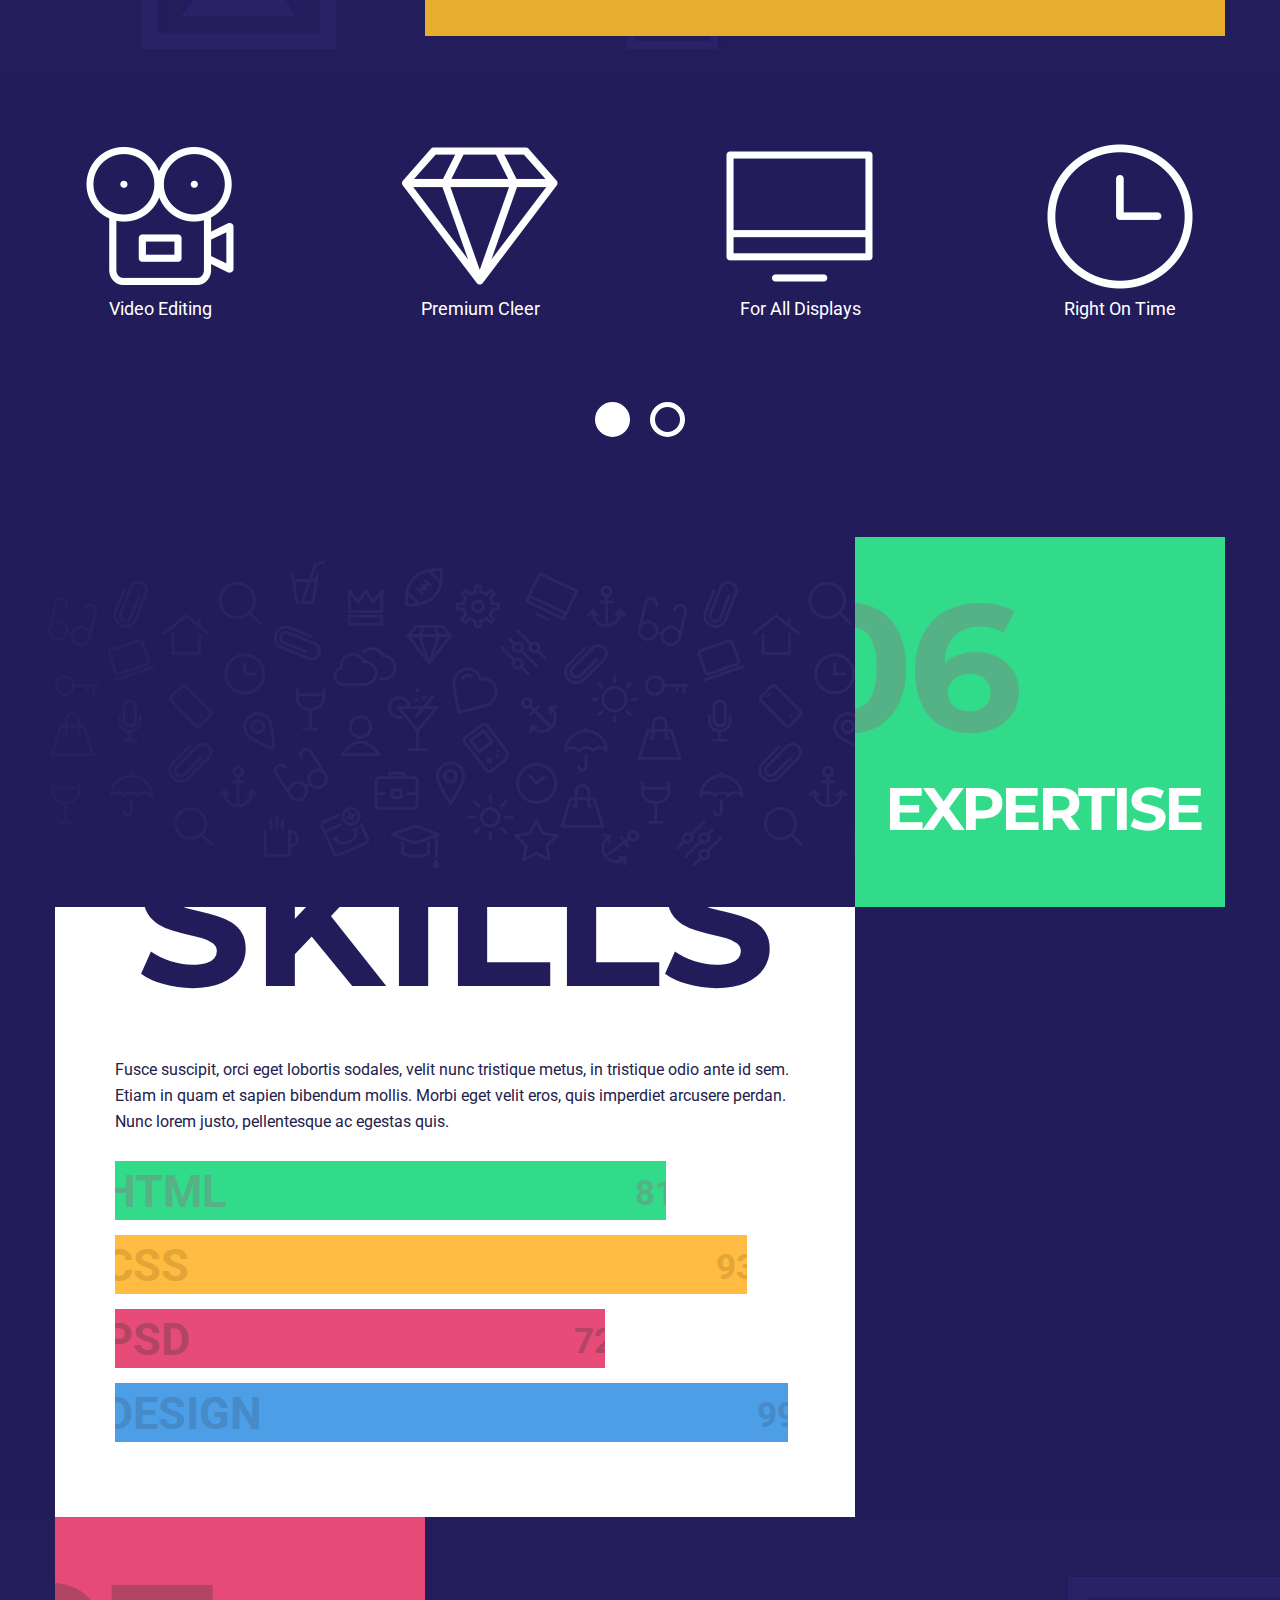
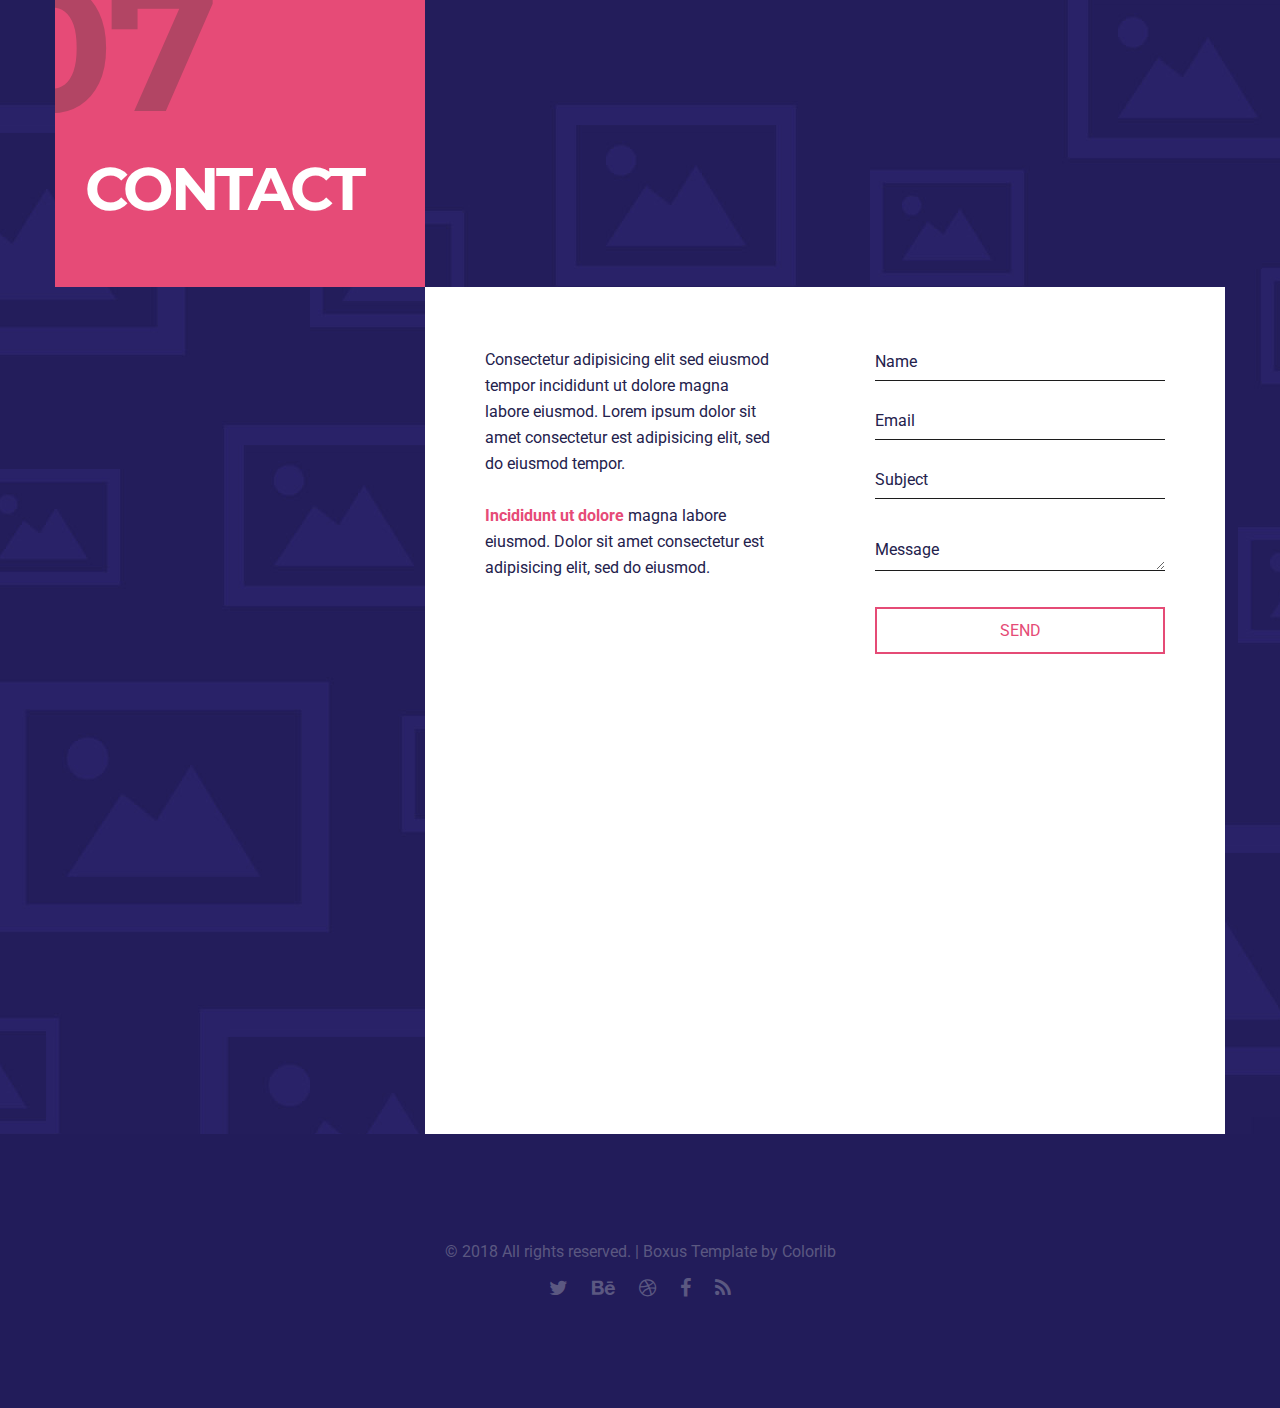
==== commit a4e441bd: "text size" ====
--- a/index.html
+++ b/index.html
@@ -71,7 +71,7 @@
                 <div class="block content-1170 center-relative">
                 
                     <div>
-                        <h3 class="text-success">The difference between a Designer and Developer, when it comes to design skills, is the difference between shooting a bullet and throwing it.</p>
+                        <p>The difference between a Designer and Developer, when it comes to design skills, is the difference between shooting a bullet and throwing it.</p>
                        
                     </div>
                 
@@ -87,9 +87,9 @@
             <div class="block content-1170 center-relative">
                 <div class="section-title-holder left">
                     <div class="section-num">
-                        <span>01</span>
-                    </div>
-                    <h2 class="entry-title">Services</h2>
+                        <span>CS</span>
+                    </div>
+                    <h2 class="entry-title">Prayudh</h2>
                 </div>
                 <div class="section-content-holder right">
                     <div class="content-wrapper">
--- a/style.css
+++ b/style.css
@@ -172,13 +172,12 @@
 {
     font-family: 'Montserrat', sans-serif;
     font-weight: 700;
-    font-size: 109px;
-    width: 245px;
-    word-break: break-all;
+    font-size: 60px;
+    width: 800px;
     line-height: 83px;
     margin-top: 10px;
     color: white;
-    margin-left: 115px;
+    margin-left: 30px;
     text-transform: uppercase;
     letter-spacing: -3px;
     padding: 0;
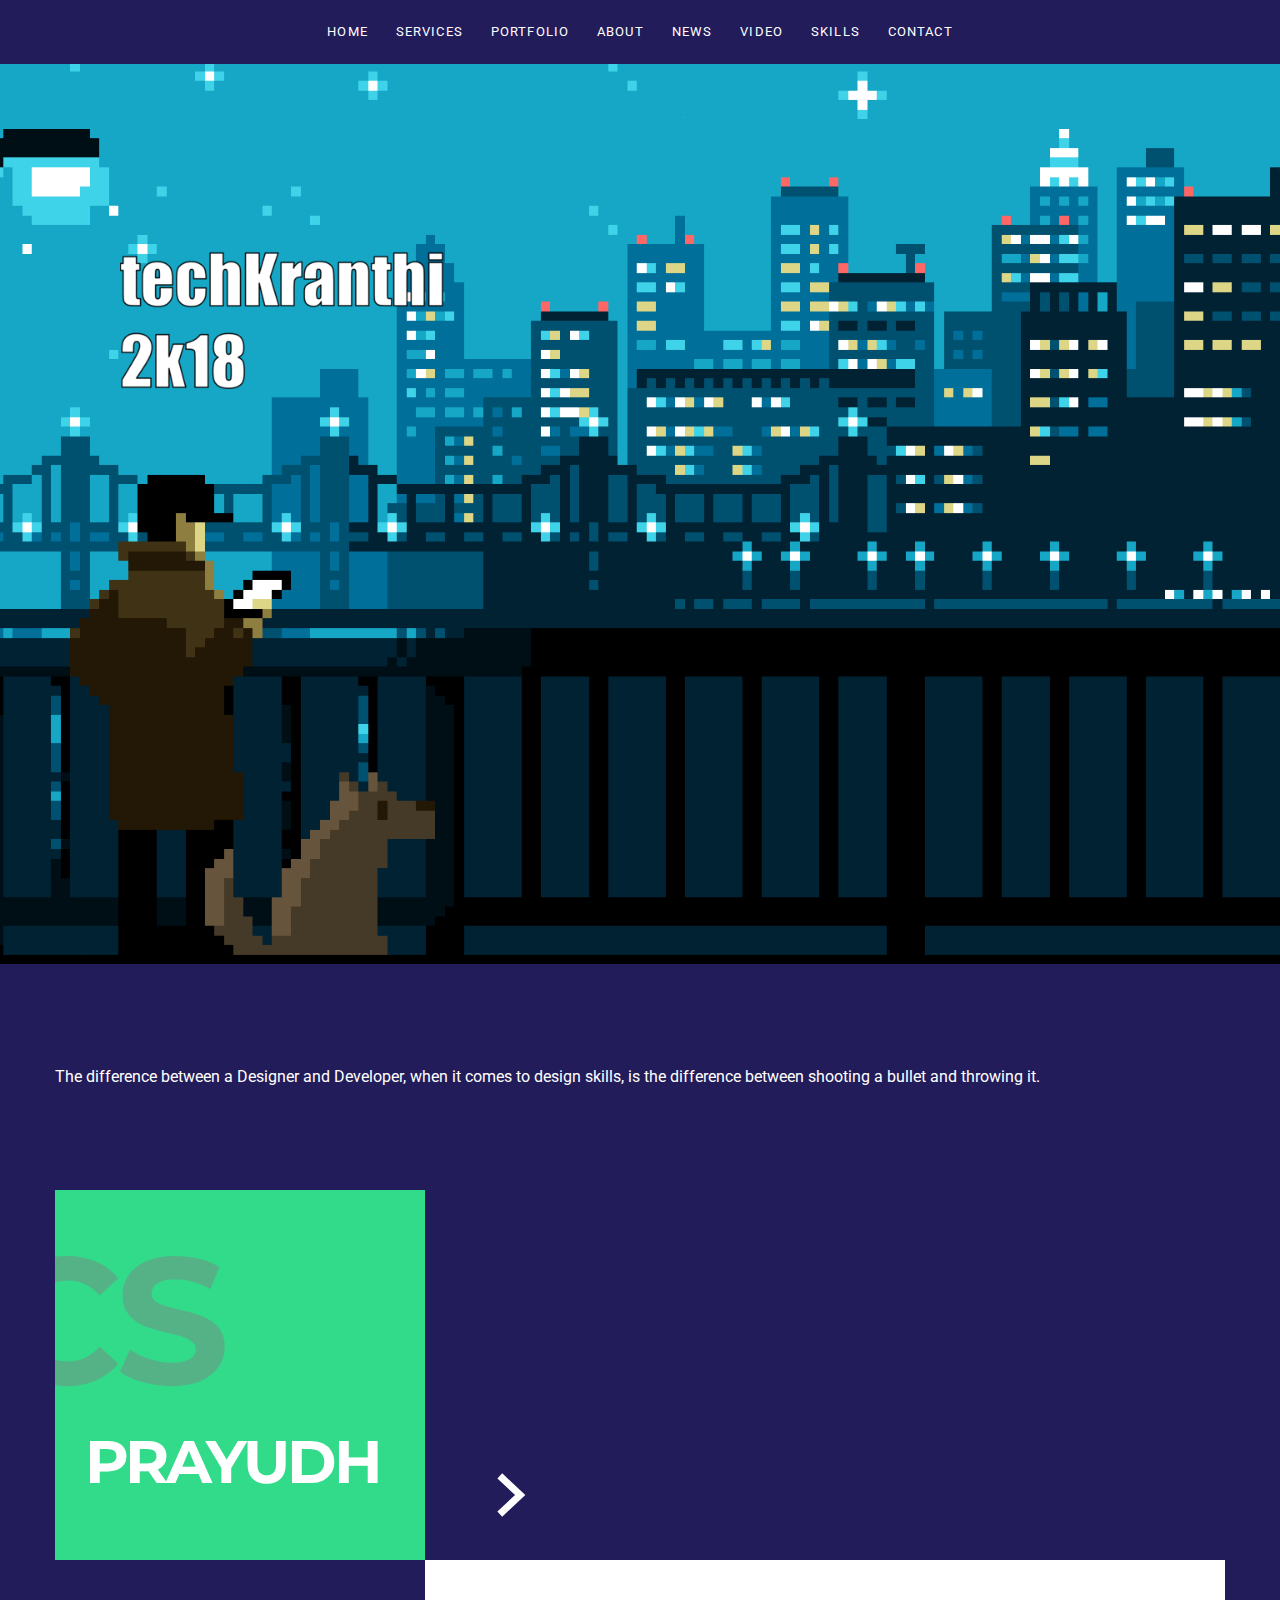
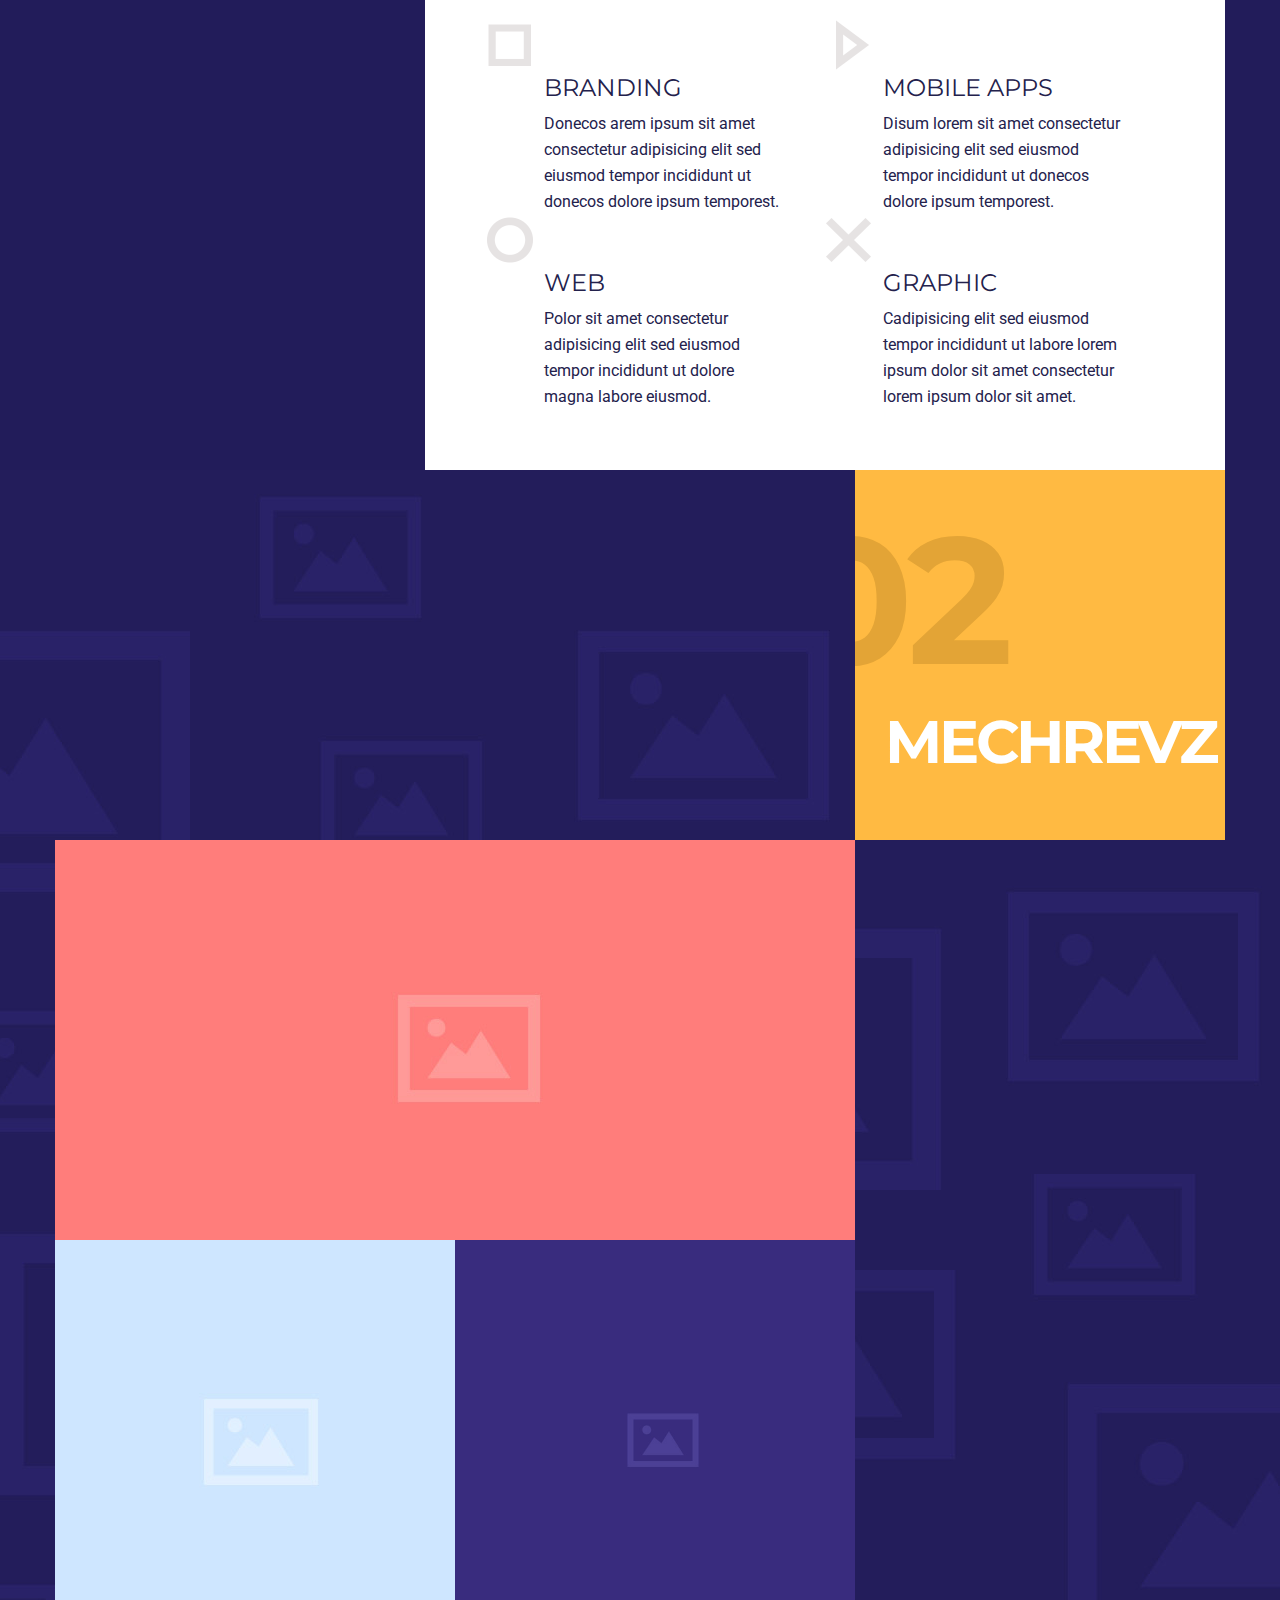
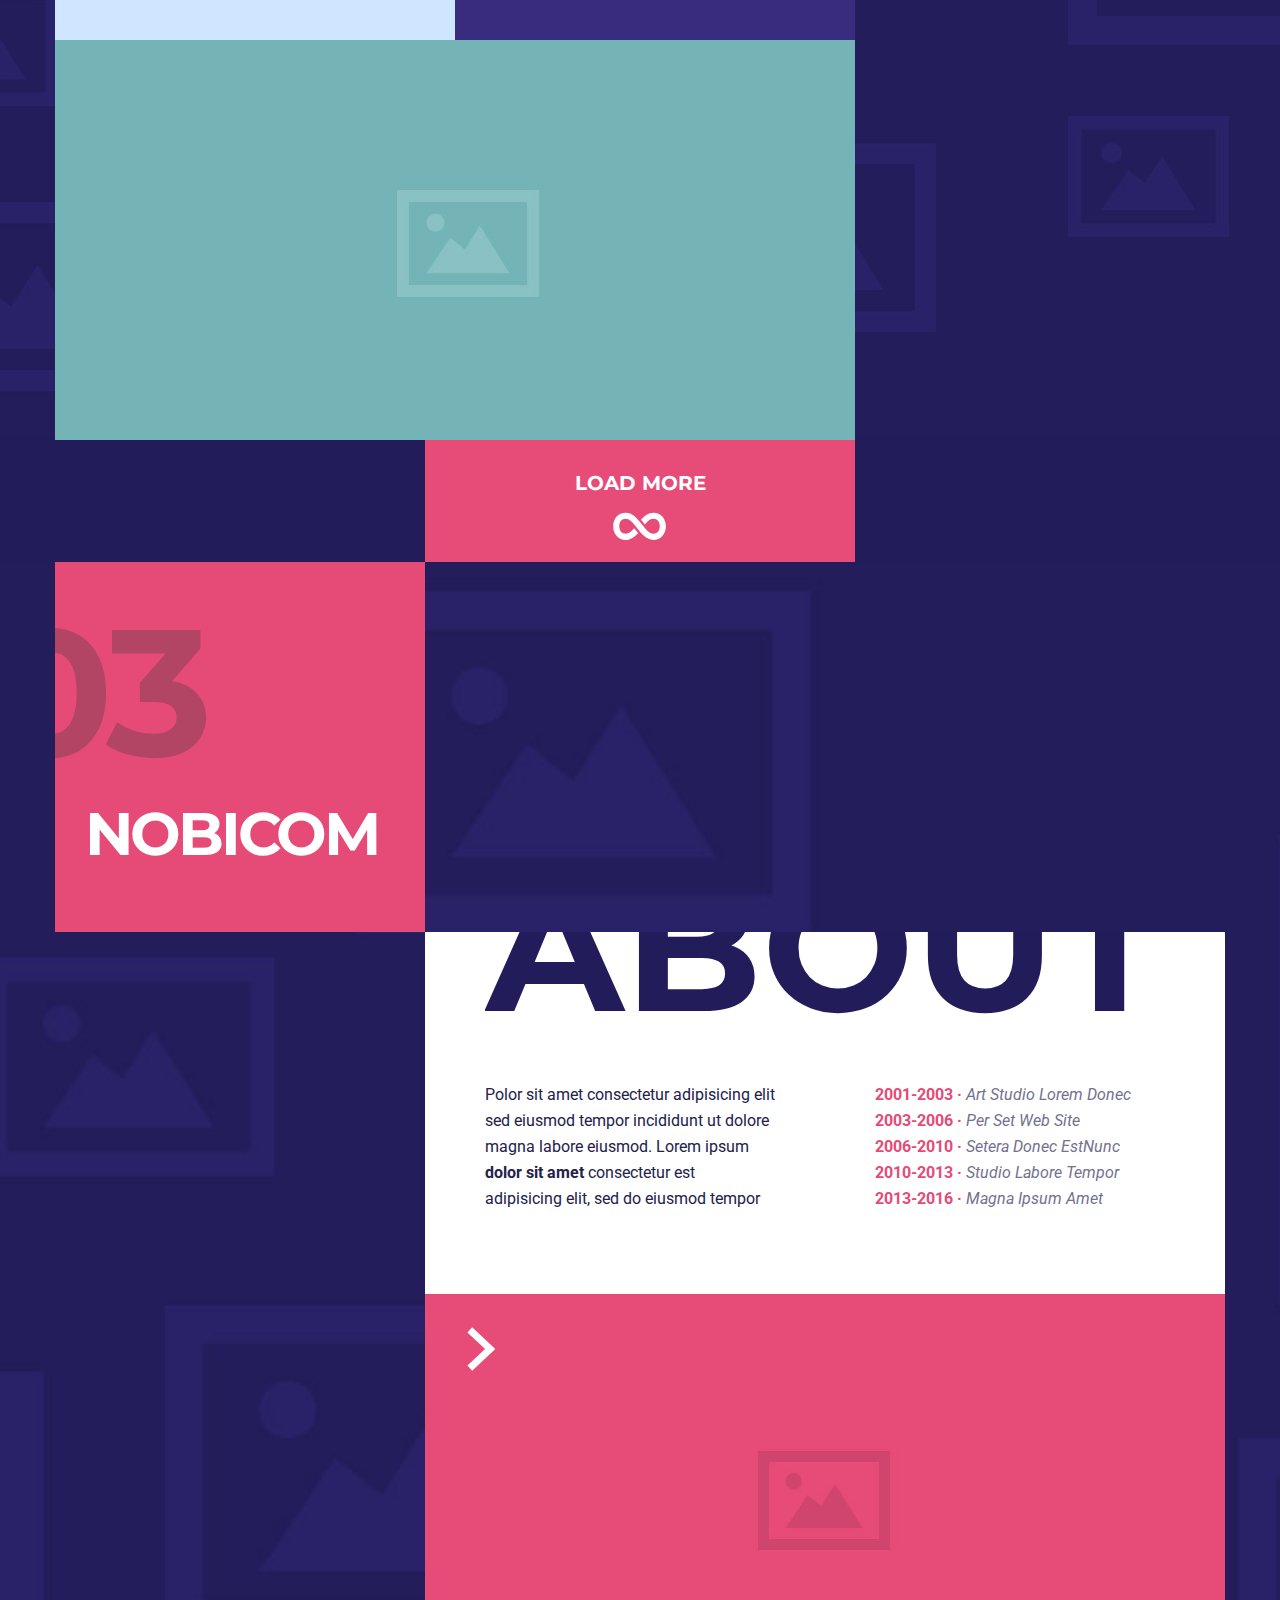
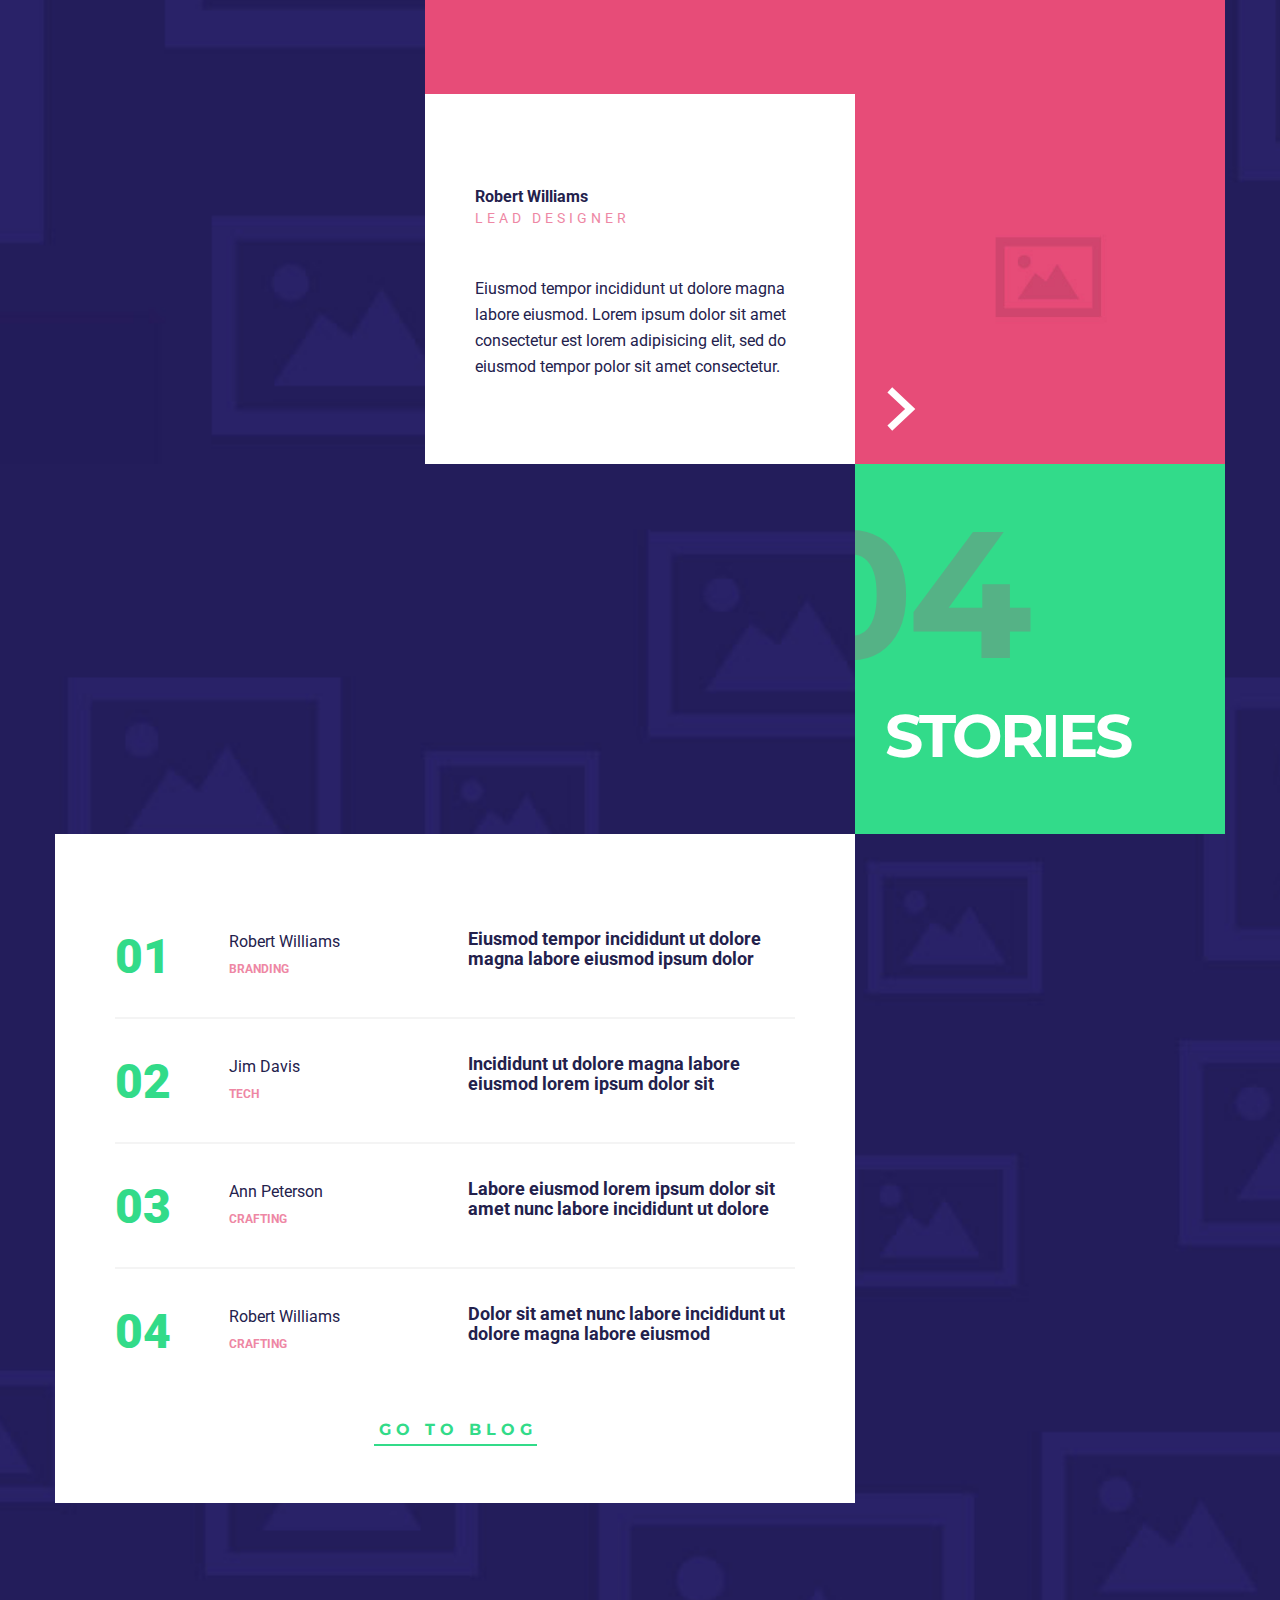
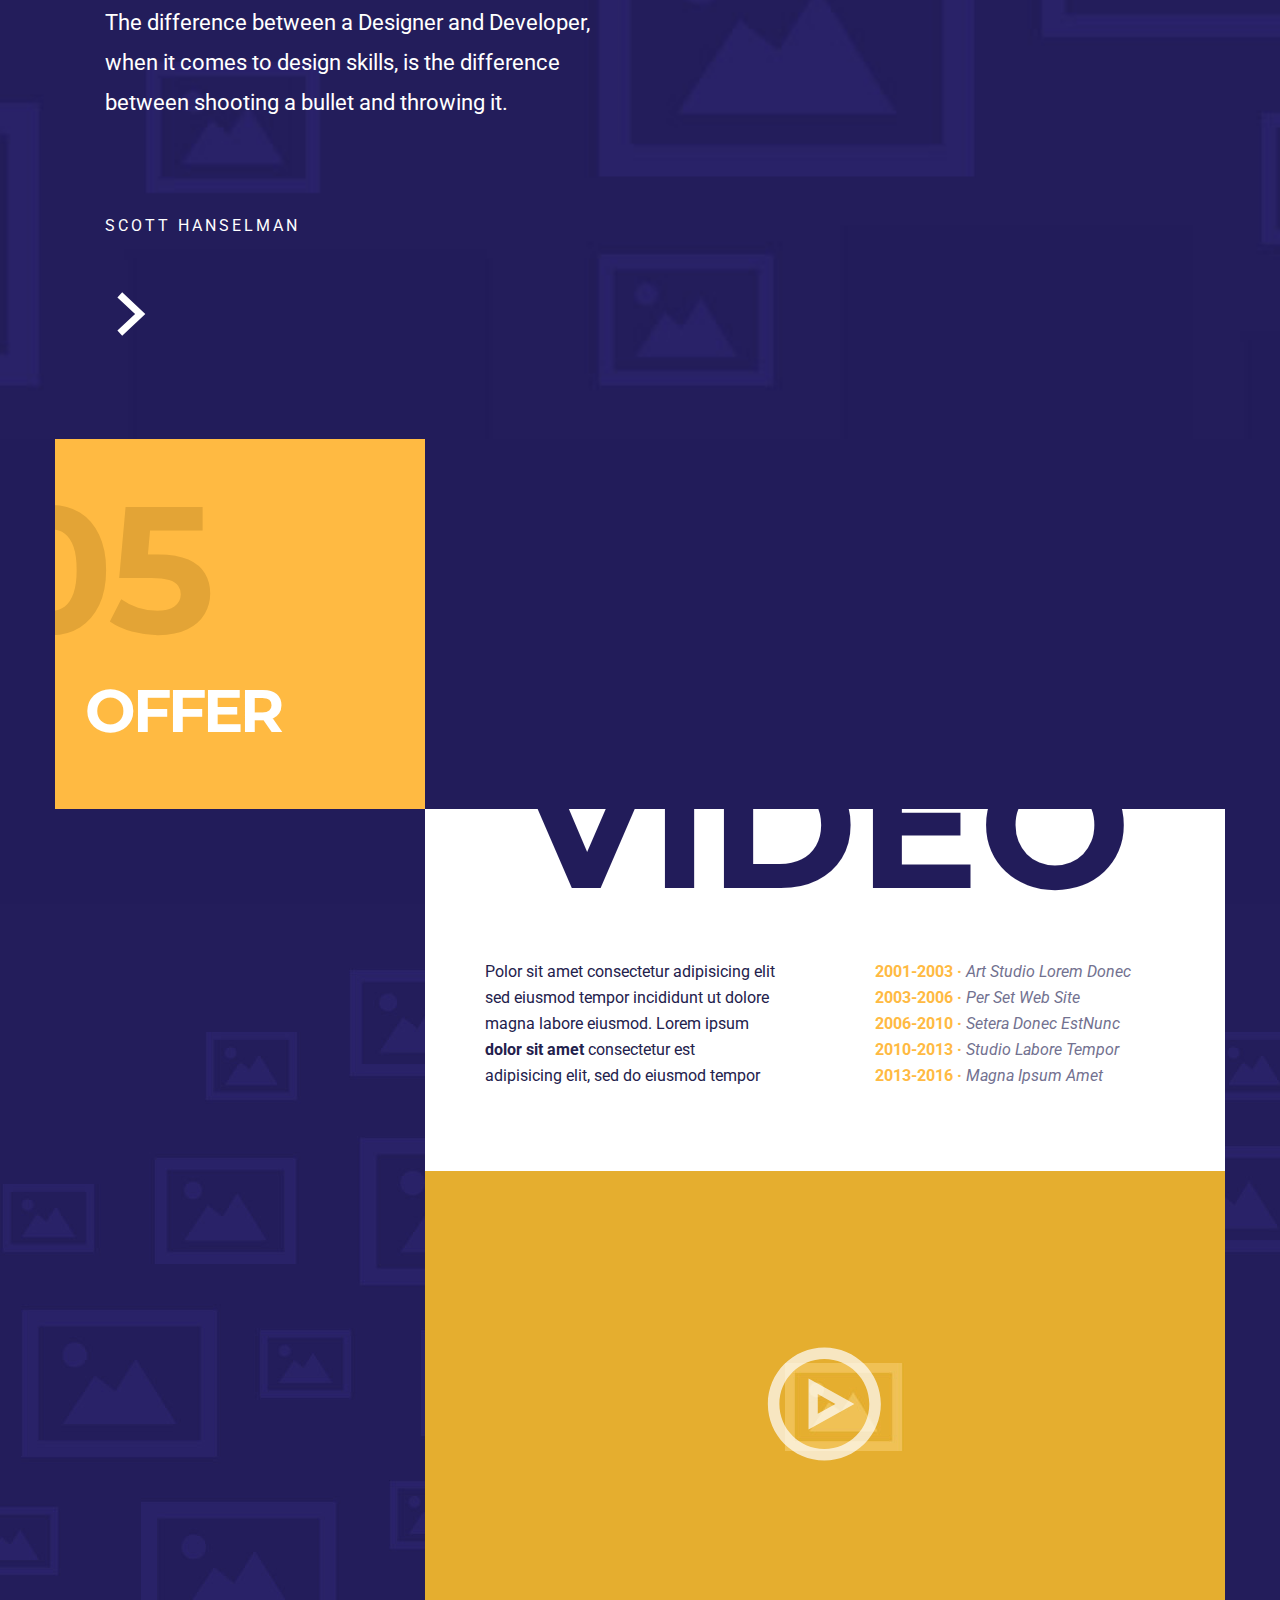
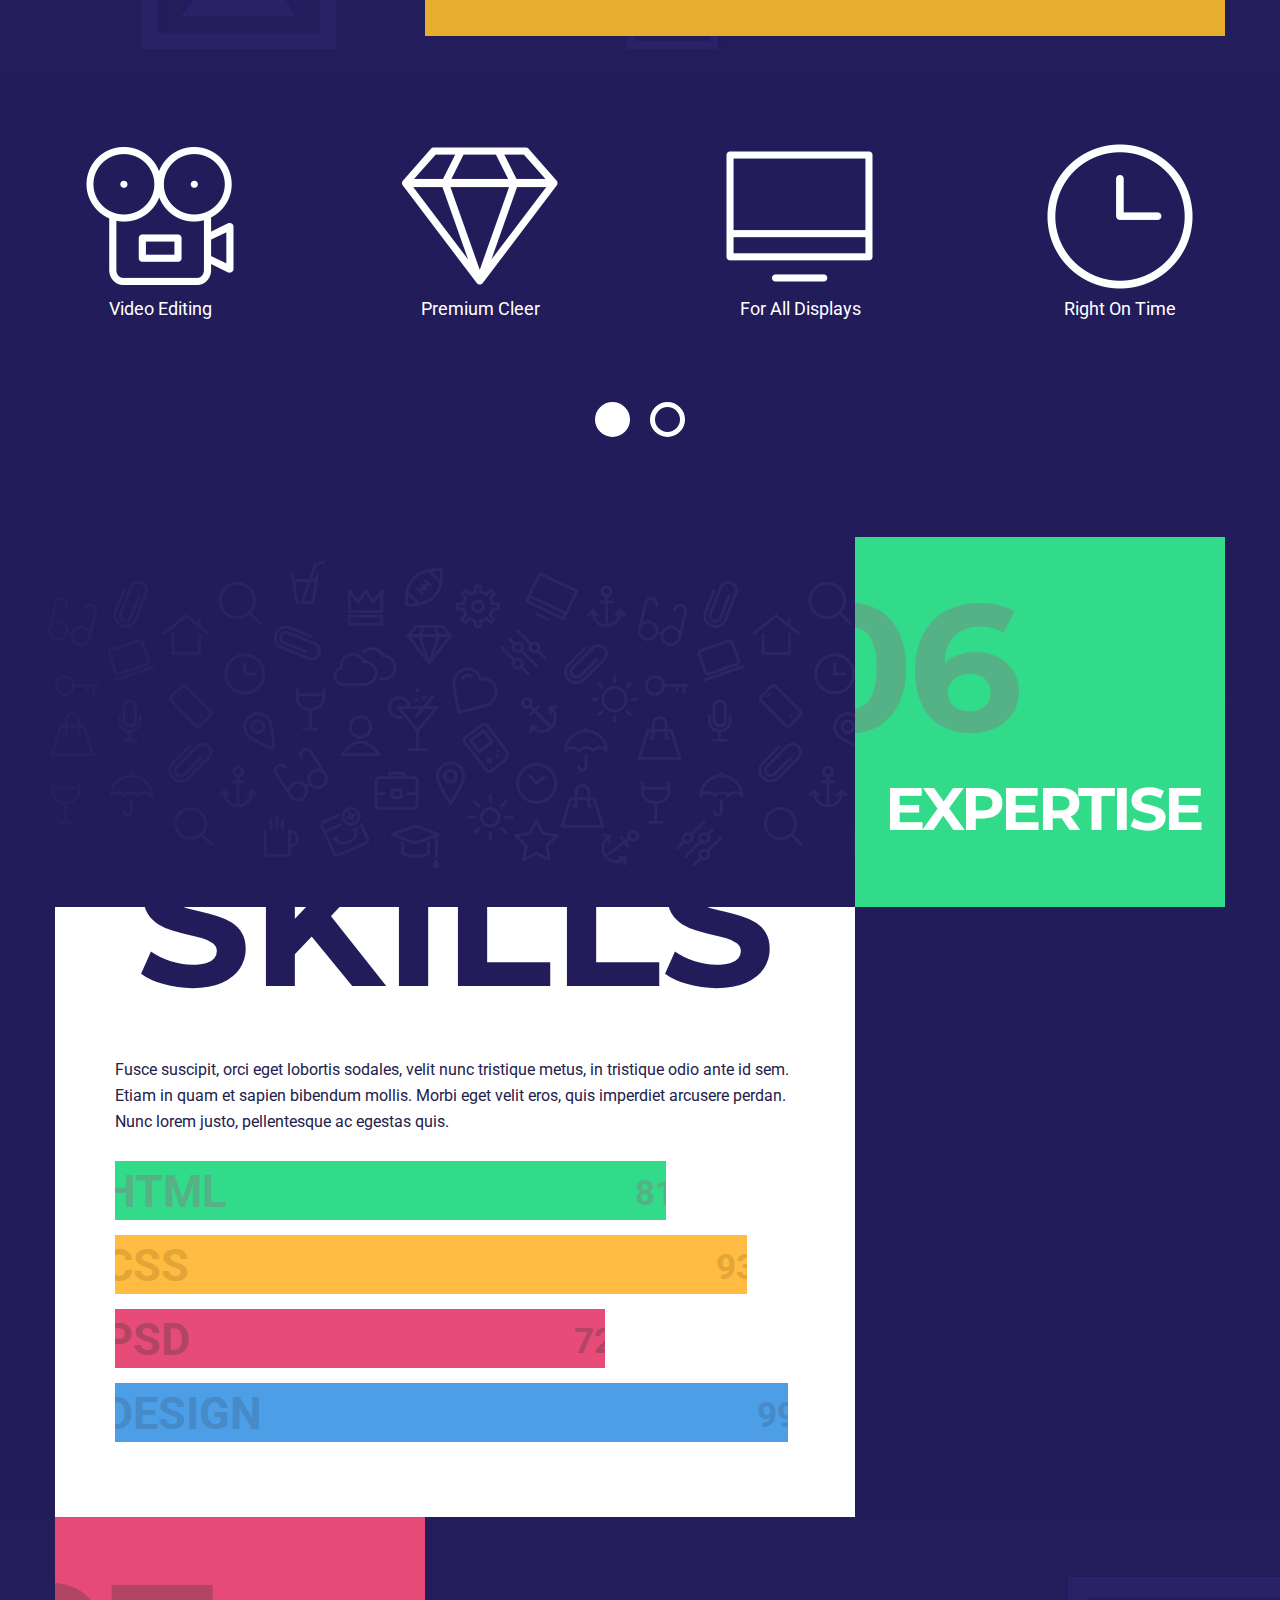
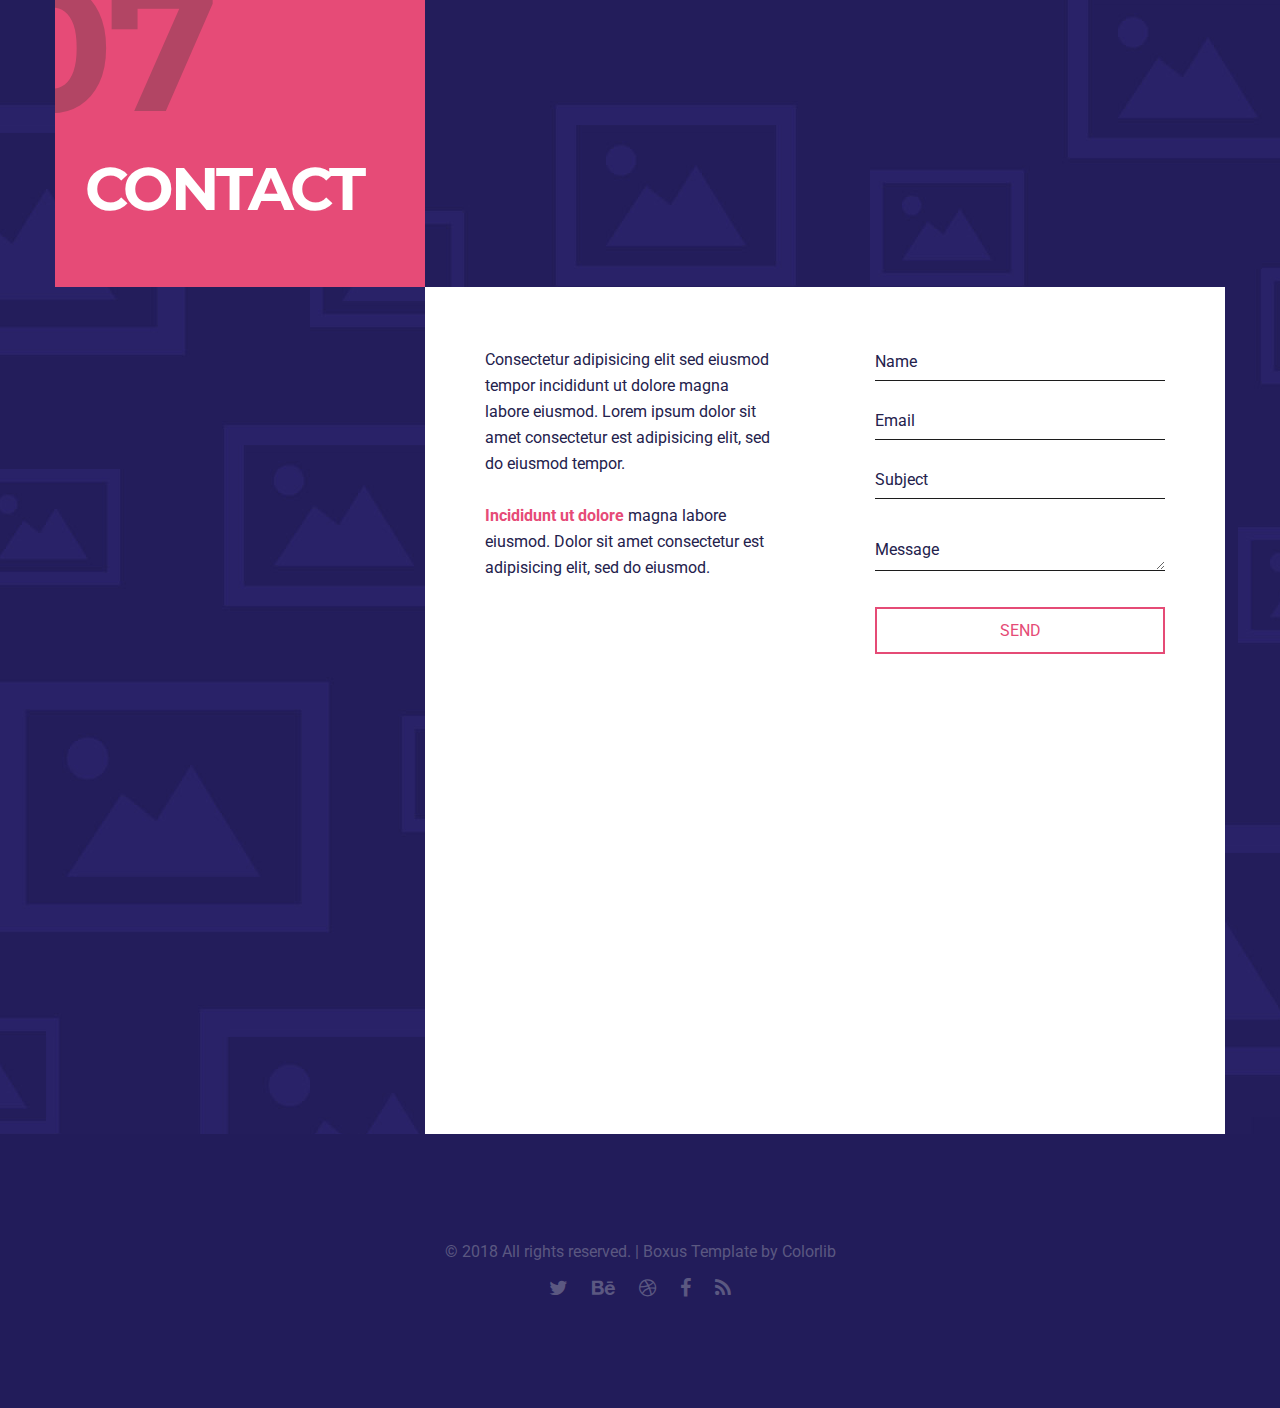
==== commit 4bf03024: "Yes" ====
--- a/index.html
+++ b/index.html
@@ -196,7 +196,7 @@
                     <div class="section-num">
                         <span>02</span>
                     </div>
-                    <h2 class="entry-title">Portfolio</h2>
+                    <h2 class="entry-title">Mechrevz</h2>
                 </div>
                 <div class="section-content-holder portfolio-holder left">
                     <div class="grid" id="portfolio-grid">
@@ -278,7 +278,7 @@
                     <div class="section-num">
                         <span>03</span>
                     </div>
-                    <h2 class="entry-title">CRAFTERS</h2>
+                    <h2 class="entry-title">Nobicom</h2>
                 </div>
                 <div class="section-content-holder right">
                     <div class="content-wrapper">
